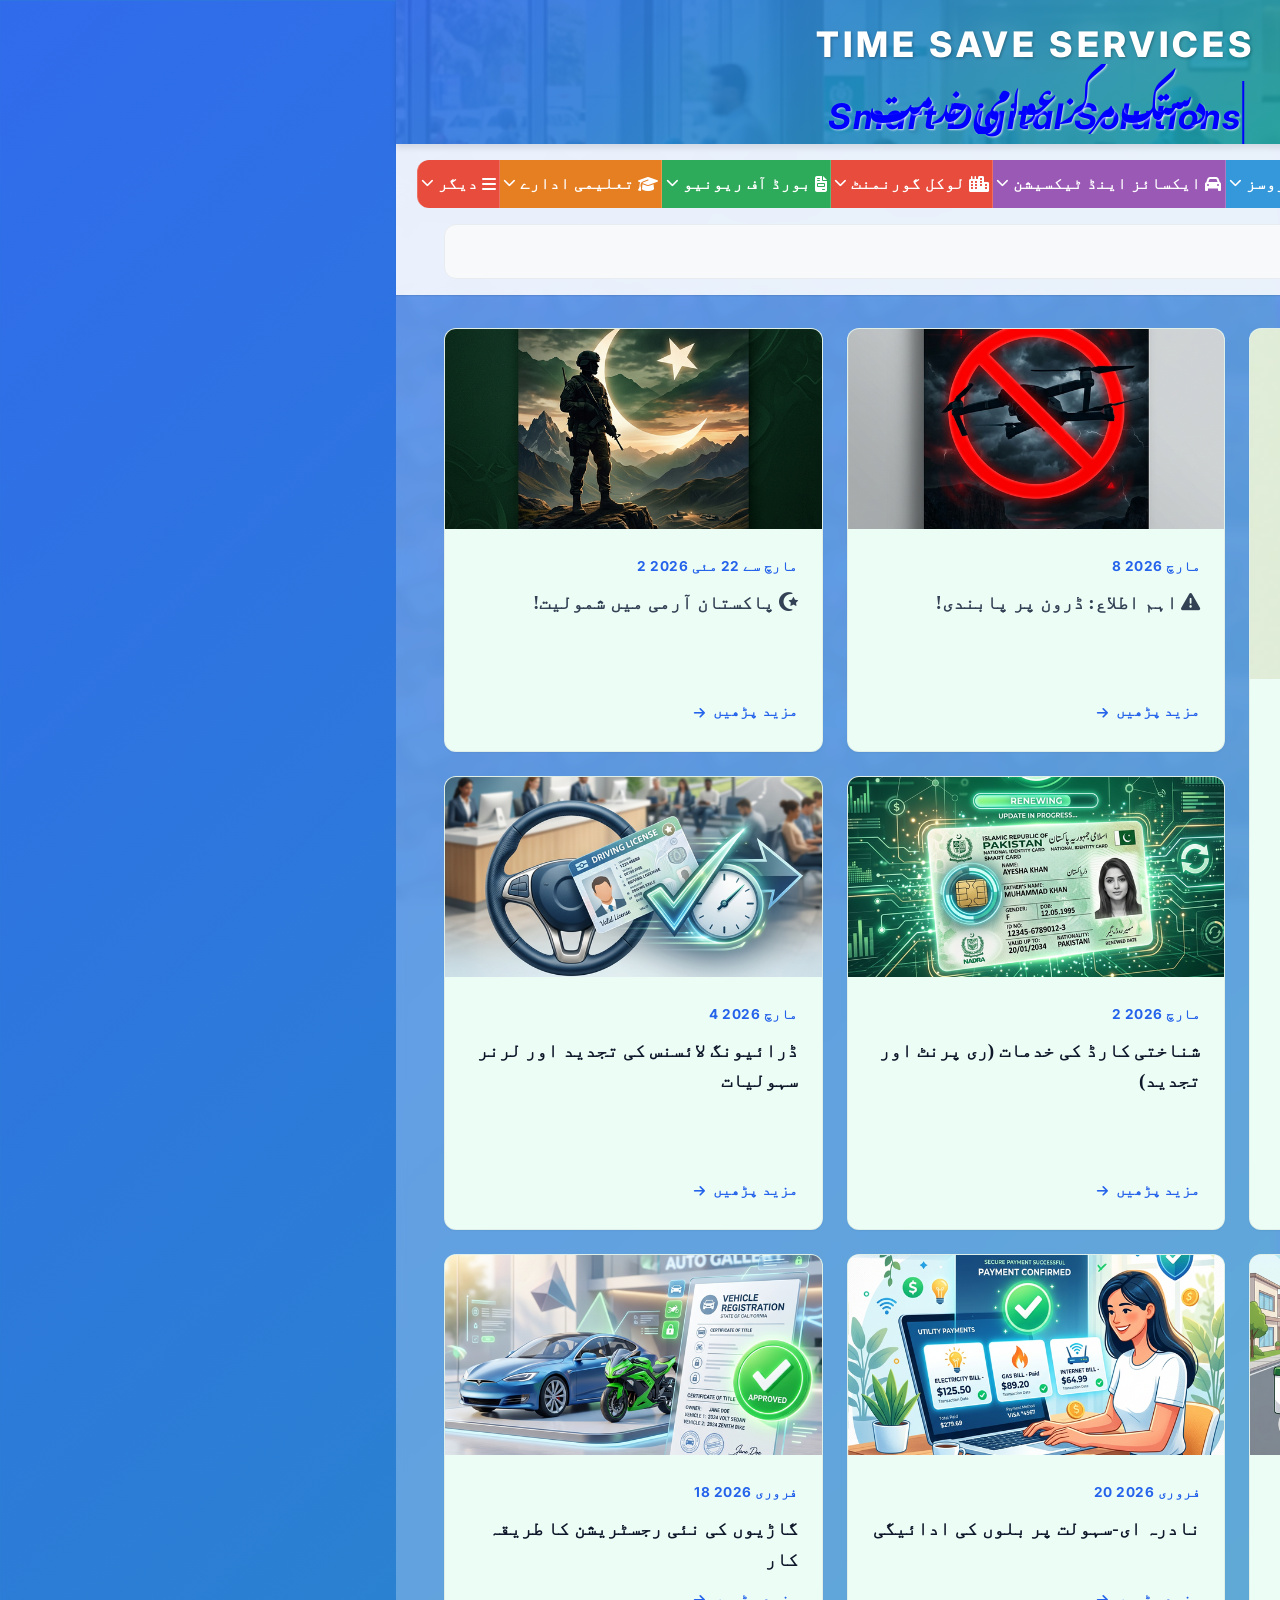
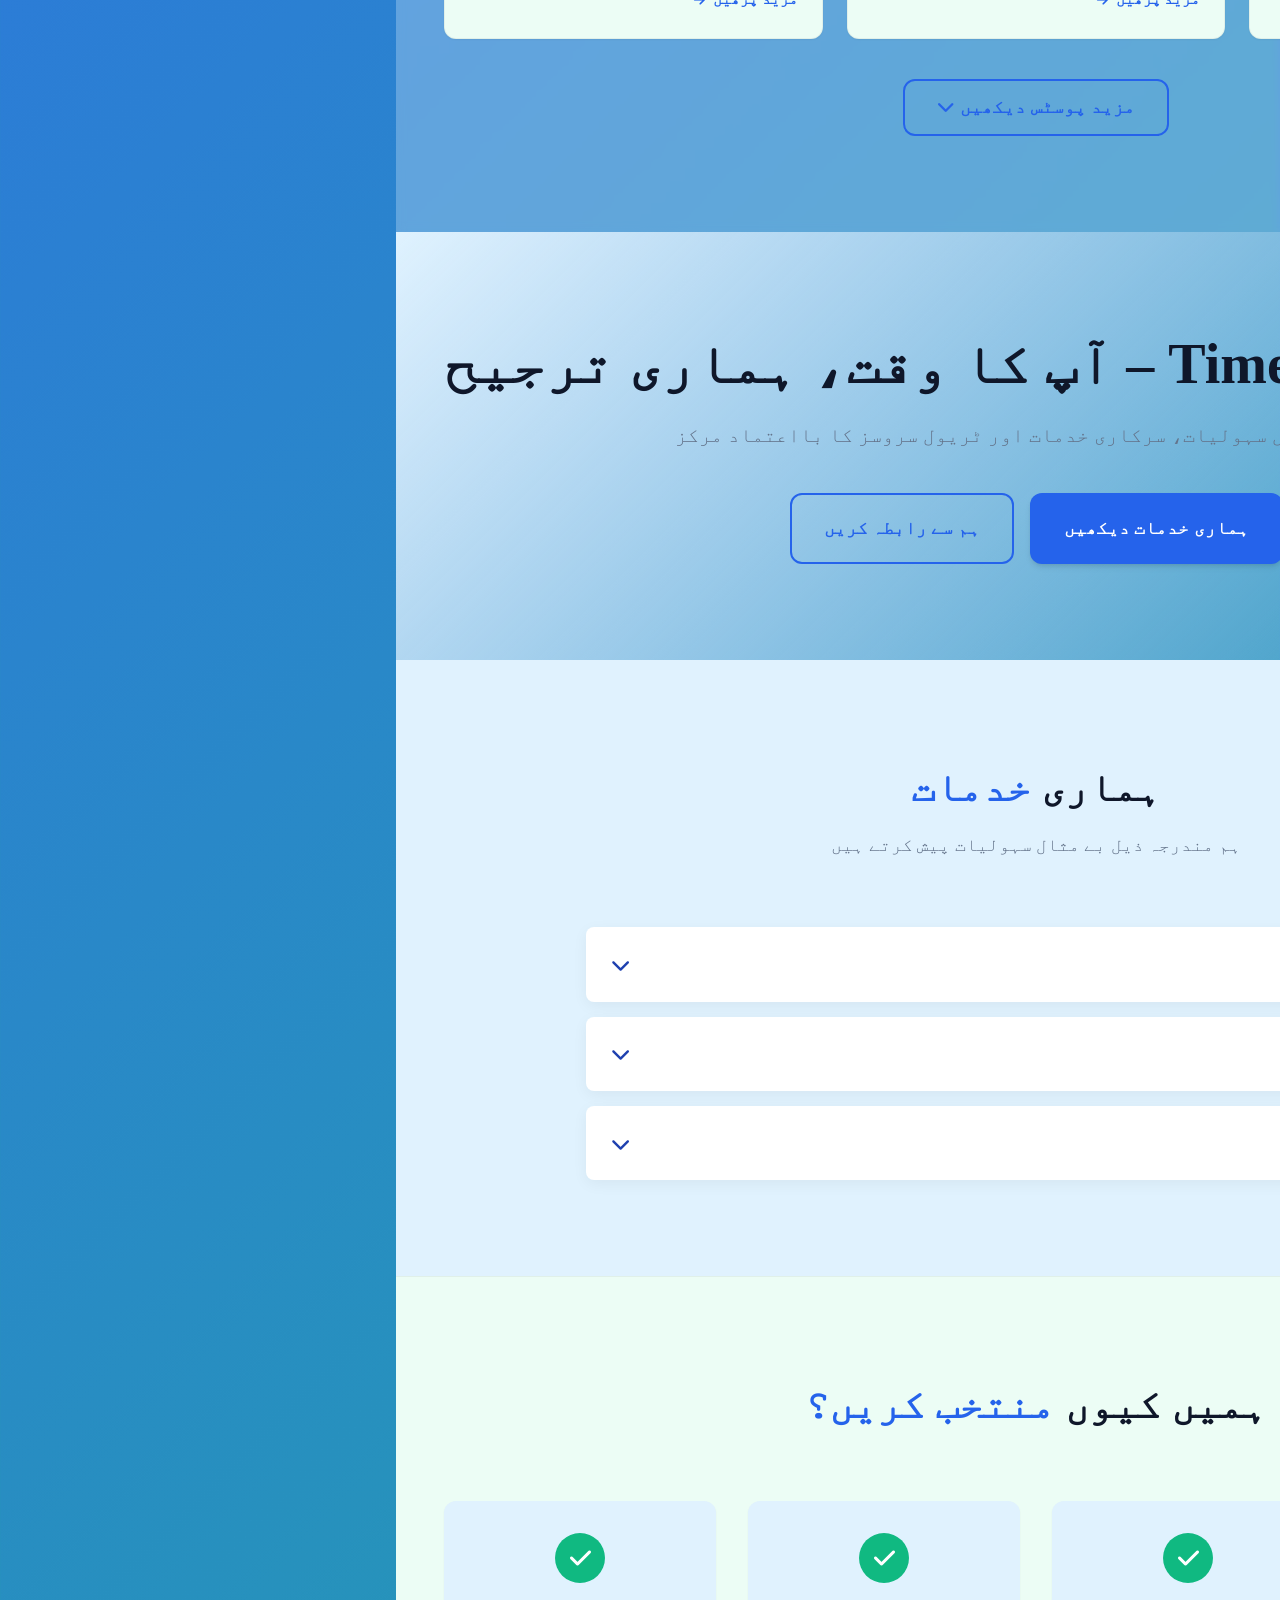
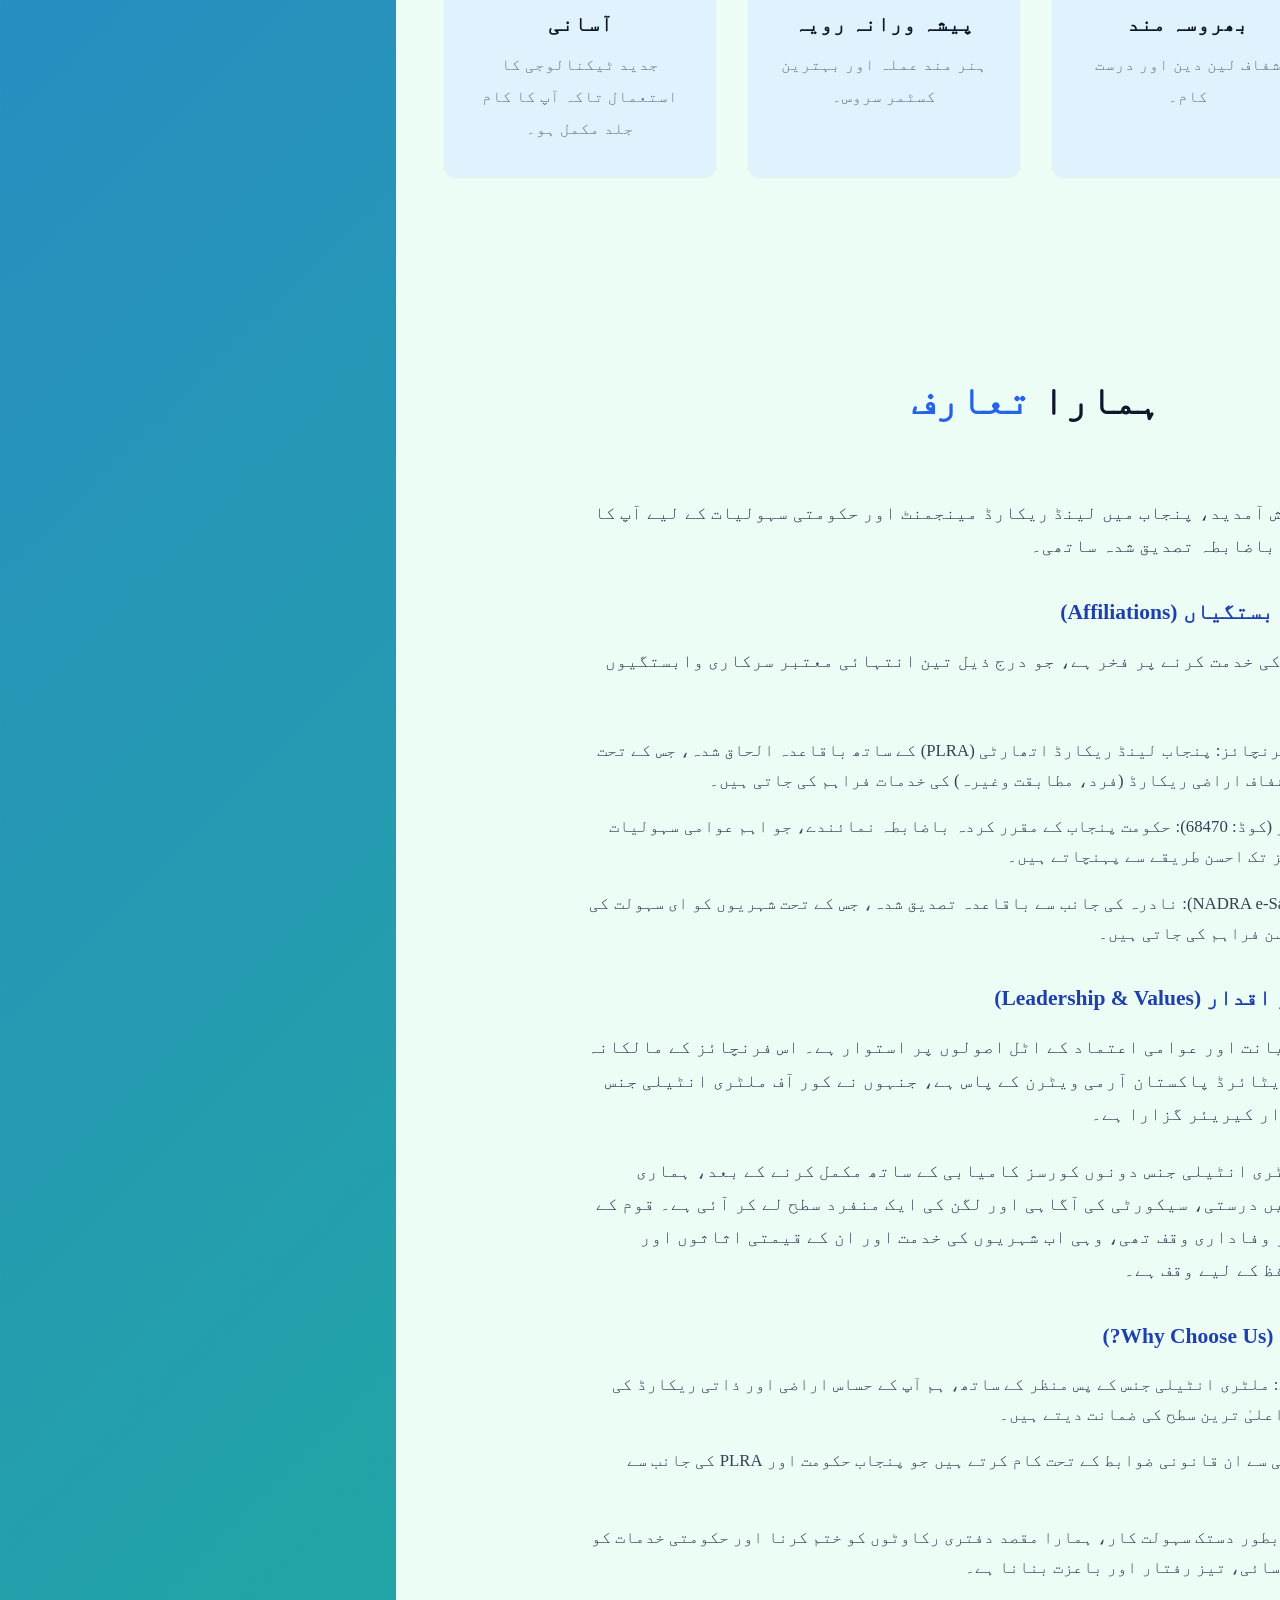
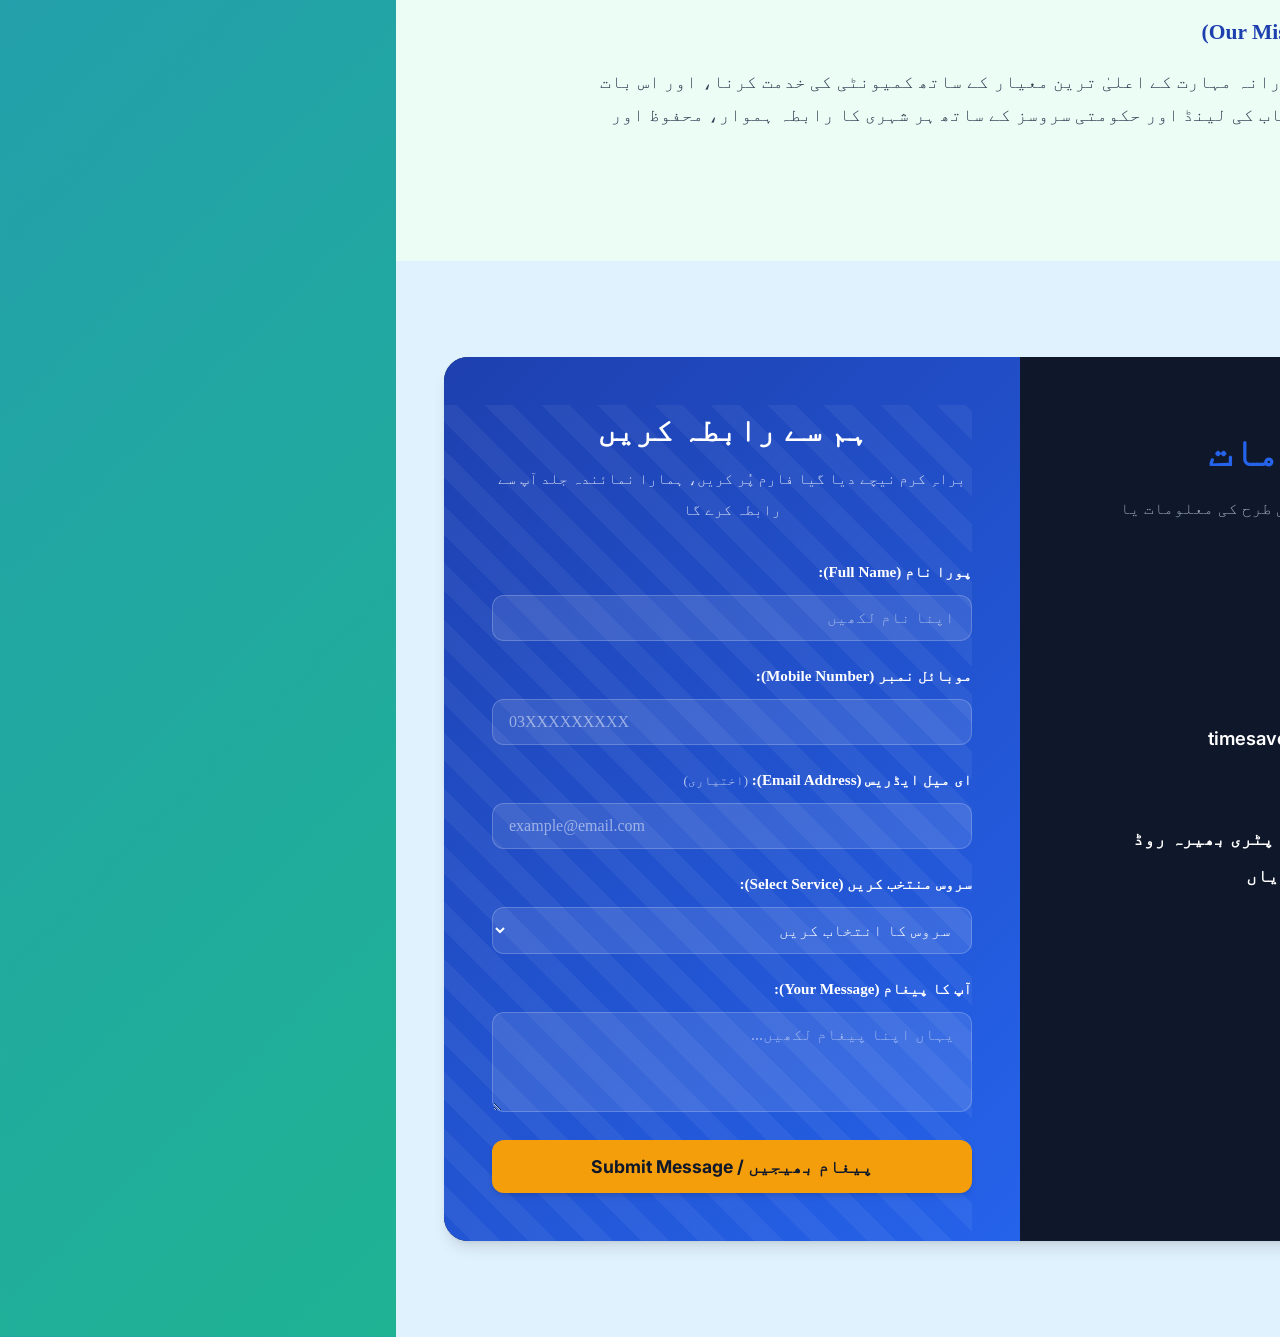
==== index.html @ c0bc9b68 "Auto update from TIME SAVE SERVICES" ====
﻿<!DOCTYPE html>
<html lang="ur" dir="rtl">

<head>
    <meta charset="UTF-8">
    <meta name="viewport" content="width=device-width, initial-scale=1.0">
    <title>TIME SAVE SERVICES | ٹائم سیو سروسز</title>
    <meta name="description"
        content="TIME SAVE SERVICES by Abu Muhammad Safi Ullah Maken - NADRA e-Sahulat, Arazi Record, Dastak, AIOU, BISE Sargodha services.">
    <!-- Google Fonts -->
    <link rel="preconnect" href="https://fonts.googleapis.com">
    <link rel="preconnect" href="https://fonts.gstatic.com" crossorigin>
    <link
        href="https://fonts.googleapis.com/css2?family=Inter:wght@400;600;800&family=Noto+Nastaliq+Urdu:wght@400;700&display=swap"
        rel="stylesheet">
    <!-- FontAwesome for Icons -->
    <link rel="stylesheet" href="assets/fontawesome/css/all.min.css">
    <link rel="icon" type="image/png" href="assets/logo_design.png">
    <link rel="stylesheet" href="style.css">
</head>

<body>

    <!-- Header Section -->
    <header class="header" style="padding: 0;">
        <a href="#" class="logo" style="width: 100%; display: block; text-decoration: none;">
            <div class="logo-text-container"
                style="position: relative; z-index: 1; padding: 25px 0; border-radius: 0; overflow: hidden; box-shadow: 0 4px 6px rgba(0,0,0,0.1); width: 100%; text-align: center;">
                <!-- Blurred Office Background -->
                <div
                    style="position: absolute; top: 0; left: 0; width: 100%; height: 100%; background: url('assets/office_bg.png') center/cover no-repeat; z-index: -2; opacity: 0.8;">
                </div>
                <!-- Green/Blue Gradient Overlay -->
                <div
                    style="position: absolute; top: 0; left: 0; width: 100%; height: 100%; background: linear-gradient(135deg, rgba(37, 99, 235, 0.85), rgba(16, 185, 129, 0.85)); z-index: -1;">
                </div>

                <span class="logo-text"
                    style="color: white; letter-spacing: 4px; text-shadow: 1px 1px 3px rgba(0,0,0,0.3);">TIME
                    SAVE SERVICES</span>
                <div class="slogans-container" style="position: relative; height: 50px; margin-top: 5px;">
                    <!-- English Slogan -->
                    <span class="logo-slogan-en"
                        style="position: absolute; top: 12px; left: 50%; transform: translateX(-50%); overflow: hidden; white-space: nowrap; border-right: 2px solid blue; color: blue; font-size: 2.2rem; font-weight: bold; font-style: italic; font-family: 'Inter', sans-serif; letter-spacing: 1.5px; text-shadow: 1px 1px 2px rgba(255,255,255,0.7); direction: ltr;">Smart
                        Digital Solutions</span>

                    <!-- Urdu Slogan -->
                    <span class="logo-slogan-ur"
                        style="position: absolute; top: -5px; right: 50%; transform: translateX(50%); overflow: hidden; white-space: nowrap; border-left: 2px solid transparent; color: blue; font-size: 2.2rem; font-weight: bold; font-family: 'Jameel Noori Nastaliq', 'Jameel Noori Nastaleeq', 'Noto Nastaliq Urdu', serif; text-shadow: 1px 1px 2px rgba(255,255,255,0.7); direction: rtl;">دستک
                        مرکز عوامی خدمت</span>
                </div>
            </div>
        </a>

        <!-- Absolute positioned lang switcher top right -->
        <div class="lang-switcher" style="position: absolute; top: 1rem; right: 2rem; z-index: 10;">
            <button id="lang-toggle-btn" class="btn btn-outline qs-blue"
                style="padding: 6px 15px; font-size: 0.95rem; font-family: 'Inter', sans-serif; cursor: pointer; border-radius: 5px; display: inline-flex; gap: 8px; align-items: center; background-color: rgba(255, 255, 255, 0.9); border: 2px solid white; color: var(--primary-dark); font-weight: 600; box-shadow: 0 2px 4px rgba(0,0,0,0.1);">
                <i class="fa-solid fa-globe"></i> English
            </button>
        </div>

        <div class="container" style="padding-top: 1rem; padding-bottom: 1rem;">
            <!-- Main Navigation Menu -->
            <nav class="main-menu" style="margin-top: 0; padding-top: 0; border-top: none;">
                <ul class="nav-links">
                    <li><a href="#home" class="nav-btn qs-blue"><i class="fa-solid fa-house"></i> ہوم</a></li>
                    <li class="dropdown">
                        <a href="#services" class="nav-btn qs-navy"><i class="fa-solid fa-building-shield"></i> پولیس <i
                                class="fa-solid fa-chevron-down dropdown-icon"></i></a>
                        <ul class="dropdown-menu">
                            <li><a href="#" onclick="openModal('character-cert-modal'); return false;">کریکٹر
                                    سرٹیفکیٹ</a></li>
                            <li><a href="#" onclick="openModal('general-verification-modal'); return false;">جنرل پولیس
                                    ویریفیکیشن</a></li>
                            <li><a href="#" onclick="openModal('crime-report-modal'); return false;">جرم کی رپورٹ</a>
                            </li>
                            <li><a href="#" onclick="openModal('duplicate-license-modal'); return false;">ڈپلیکیٹ
                                    ڈرائیونگ لائسنس</a></li>
                            <li><a href="#" onclick="openModal('learner-license-modal'); return false;">لرنر ڈرائیونگ
                                    لائسنس</a></li>
                            <li><a href="#" onclick="openModal('missing-report-modal'); return false;">گمشدگی رپورٹ</a>
                            </li>
                            <li><a href="#" onclick="openModal('renewal-intl-license-modal'); return false;">تجدید
                                    انٹرنیشنل ڈرائیونگ لائسنس</a></li>
                            <li><a href="#" onclick="openModal('renewal-learner-license-modal'); return false;">تجدید
                                    لرنر ڈرائیونگ لائسنس</a></li>
                            <li><a href="#" onclick="openModal('renewal-regular-license-modal'); return false;">تجدید
                                    ریگولر ڈرائیونگ لائسنس</a>
                            </li>
                            <li><a href="#" onclick="openModal('safe-city-challan-modal'); return false;">سیف سٹی
                                    چالان</a></li>
                            <li><a href="#" onclick="openModal('traffic-challan-modal'); return false;">ٹریفک چالان</a>
                            </li>
                        </ul>
                    </li>
                    <li class="dropdown">
                        <a href="#services" class="nav-btn qs-green"><i class="fa-solid fa-id-card"></i> نادرہ <i
                                class="fa-solid fa-chevron-down dropdown-icon"></i></a>
                        <ul class="dropdown-menu">
                            <li><a href="#" onclick="openModal('biometric-modal'); return false;">بائیومیٹرک</a></li>
                            <li><a href="#" onclick="openModal('id-services-modal'); return false;">شناختی کارڈ</a></li>
                            <li><a href="#" onclick="openModal('utility-bills-modal'); return false;">یوٹیلٹی بلز</a>
                            </li>
                        </ul>
                    </li>
                    <li class="dropdown">
                        <a href="#services" class="nav-btn qs-blue"><i class="fa-solid fa-plane"></i> ٹریول سروسز <i
                                class="fa-solid fa-chevron-down dropdown-icon"></i></a>
                        <ul class="dropdown-menu">
                            <li><a href="#services">ہوائی ٹکٹ</a></li>
                            <li><a href="#" onclick="openModal('railway-ticket-modal'); return false;">ریلوے ٹکٹ</a>
                            </li>
                        </ul>
                    </li>
                    <li class="dropdown">
                        <a href="#services" class="nav-btn qs-purple"><i class="fa-solid fa-car"></i> ایکسائز اینڈ
                            ٹیکسیشن <i class="fa-solid fa-chevron-down dropdown-icon"></i></a>
                        <ul class="dropdown-menu">
                            <li><a href="#" onclick="openModal('vehicle-reg-modal'); return false;">وہیکل نیو
                                    رجسٹریشن</a></li>
                            <li><a href="#" onclick="openModal('vehicle-transfer-modal'); return false;">وہیکل
                                    ٹرانسفر</a></li>
                        </ul>
                    </li>
                    <li class="dropdown">
                        <a href="#services" class="nav-btn qs-red"><i class="fa-solid fa-city"></i> لوکل گورنمنٹ <i
                                class="fa-solid fa-chevron-down dropdown-icon"></i></a>
                        <ul class="dropdown-menu">
                            <li><a href="#" onclick="openModal('birth-cert-modal'); return false;">برتھ سرٹیفکیٹ</a>
                            </li>
                            <li><a href="#" onclick="openModal('death-cert-modal'); return false;">ڈیتھ سرٹیفکیٹ</a>
                            </li>
                            <li><a href="#" onclick="openModal('marriage-cert-modal'); return false;">نکاح نامہ / میرج
                                    سرٹیفکیٹ</a></li>
                            <li><a href="#" onclick="openModal('divorce-cert-modal'); return false;">طلاق نامہ / ڈائیورس
                                    سرٹیفکیٹ</a></li>
                        </ul>
                    </li>
                    <li class="dropdown">
                        <a href="#services" class="nav-btn qs-green"><i class="fa-solid fa-file-invoice"></i> بورڈ آف
                            ریونیو <i class="fa-solid fa-chevron-down dropdown-icon"></i></a>
                        <ul class="dropdown-menu">
                            <li><a href="#" onclick="openModal('e-stamp-modal'); return false;">ای اسٹامپنگ</a></li>
                            <li><a href="#" onclick="openModal('mutation-copy-modal'); return false;">انتقال کی کاپی</a>
                            </li>
                            <li><a href="#" onclick="openModal('registry-copy-modal'); return false;">رجسٹری کی کاپی</a>
                            </li>
                            <li class="dropdown-submenu">
                                <a href="#services">فرد <i class="fa-solid fa-chevron-left dropdown-icon-left"></i></a>
                                <ul class="dropdown-menu nested-menu">
                                    <li><a href="#" onclick="openModal('fard-personal-modal'); return false;">فرد برائے
                                            ذاتی
                                            ریکارڈ</a></li>
                                    <li><a href="#" onclick="openModal('fard-sale-modal'); return false;">فرد برائے
                                            بیع</a></li>
                                    <li><a href="#" onclick="openModal('fard-loan-modal'); return false;">فرد برائے حصول
                                            قرضہ</a></li>
                                    <li><a href="#" onclick="openModal('fard-utility-modal'); return false;">فرد برائے
                                            بجلی، گیس
                                            کنکشن و دیگر</a></li>
                                </ul>
                            </li>
                            <li class="dropdown-submenu">
                                <a href="#services">ڈومیسائل <i
                                        class="fa-solid fa-chevron-left dropdown-icon-left"></i></a>
                                <ul class="dropdown-menu nested-menu">
                                    <li><a href="#" onclick="openModal('domicile-modal'); return false;">نیا
                                            ڈومیسائل</a></li>
                                    <li><a href="#"
                                            onclick="openModal('duplicate-domicile-modal'); return false;">ڈپلیکیٹ
                                            ڈومیسائل</a></li>
                                    <li><a href="#" onclick="openModal('domicile-change-modal'); return false;">ڈومیسائل
                                            میں تبدیلی</a></li>
                                    <li><a href="#" onclick="openModal('domicile-noc-modal'); return false;">ڈومیسائل
                                            این او سی</a></li>
                                </ul>
                            </li>
                        </ul>
                    </li>
                    <li class="dropdown">
                        <a href="#services" class="nav-btn qs-orange"><i class="fa-solid fa-graduation-cap"></i> تعلیمی
                            ادارے <i class="fa-solid fa-chevron-down dropdown-icon"></i></a>
                        <ul class="dropdown-menu">
                            <li><a href="#" onclick="openModal('aiou-admission-modal'); return false;">علامہ اقبال اوپن
                                    یونیورسٹی</a></li>
                            <li><a href="#" onclick="openModal('uos-modal'); return false;">سرگودھا یونیورسٹی</a></li>
                            <li><a href="#" onclick="openModal('bise-sargodha-modal'); return false;">بورڈ آف انٹرمیڈیٹ
                                    اینڈ سیکنڈری ایجوکیشن سرگودھا</a></li>
                        </ul>
                    </li>
                    <li class="dropdown">
                        <a href="#services" class="nav-btn qs-red"><i class="fa-solid fa-bars"></i> دیگر <i
                                class="fa-solid fa-chevron-down dropdown-icon"></i></a>
                        <ul class="dropdown-menu">
                            <li><a href="#" onclick="openModal('soft-skills-modal'); return false;">سافٹ سکل</a></li>
                            <li><a href="#" onclick="openModal('pmex-modal'); return false;">پاکستان مرکنٹائل
                                    ایکسچینج</a></li>
                            <li><a href="#" onclick="openModal('psx-modal'); return false;">پاکستان اسٹاک
                                    ایکسچینج</a></li>
                            <li><a href="#" onclick="openModal('property-modal'); return false;">پراپرٹی خرید و
                                    فروخت</a></li>
                            <li><a href="#" onclick="openModal('income-tax-registration-modal'); return false;">انکم
                                    ٹیکس رجسٹریشن</a></li>
                            <li><a href="#" onclick="openModal('income-tax-return-modal'); return false;">انکم ٹیکس
                                    ریٹرن فائل</a></li>
                        </ul>
                    </li>
                </ul>
            </nav>

            <!-- Latest News Ticker -->
            <div class="news-ticker-container">
                <div class="ticker-title">تازہ ترین</div>
                <div class="ticker-wrap">
                    <div class="ticker-move">
                        <div class="ticker-item" style="color: var(--qs-red); font-weight: bold;"><i
                                class="fa-solid fa-triangle-exclamation"></i> 🚨 اہم اطلاع: ملک بھر میں تفریحی اور کمرشل
                            ڈرون اڑانے پر مکمل پابندی! کسی بھی مشکوک ڈرون کی اطلاع 15 پر دیں۔ 🚨</div>
                        <div class="ticker-item" style="color: var(--qs-red); font-weight: bold;"><i
                                class="fa-solid fa-star-and-crescent"></i> پاکستان آرمی میں شمولیت کا سنہری موقع! 2 مارچ
                            سے 22 مئی تک بھرتیاں جاری ہیں، آن لائن رجسٹریشن کے لیے ابھی رابطہ کریں۔</div>
                        <div class="ticker-item">پنجاب لینڈ ریکارڈ اتھارٹی کی تمام سہولیات اب دستیاب ہیں۔</div>
                        <div class="ticker-item">علامہ اقبال اوپن یونیورسٹی کے پیپر شروع ہو چکے ہیں۔</div>
                        <div class="ticker-item">مریم کی دستک سروسز کے ذریعے گھر بیٹھے سرٹیفکیٹس حاصل کریں۔</div>
                        <div class="ticker-item">نادرہ ای-سہولت کے ذریعے یوٹیلٹی بلز کی ادائیگی پر کوئی اضافی فیس نہیں۔
                        </div>
                        <div class="ticker-item">ایکسائز اینڈ ٹیکسیشن کے نئے گاڑیوں کی رجسٹریشن اور ٹرانسفر کی سہولت
                            موجود ہے۔</div>
                        <div class="ticker-item">ڈومیسائل اور برتھ سرٹیفکیٹ بنوانے کے لیے آج ہی رابطہ کریں۔</div>
                        <div class="ticker-item">اندرون اور بیرون ملک سفر کے لیے ٹکٹنگ کی سہولت 'فواز ٹریول' کے اشتراک
                            سے۔</div>
                        <div class="ticker-item">اعلیٰ معیار کی گرافک ڈیزائننگ سروسز آپ کے کاروبار کے لیے۔</div>
                        <div class="ticker-item">سرگودھا یونیورسٹی اور سرگودھا بورڈ کے امتحانات اور رزلٹس کی معلومات۔
                        </div>
                        <div class="ticker-item">ڈرائیونگ لائسنس کے حصول اور تجدید کے لیے لائن اور قطار کی پریشانی ختم۔
                        </div>
                        <div class="ticker-item">ای-اسٹامپ (E-Stamp) سروسز اب ٹائم سیو سروسز پر دستیاب ہیں!</div>
                    </div>
                </div>
            </div>
        </div>
    </header>


    <!-- News Section -->
    <section class="news-section" id="news">
        <div class="container">
            <div class="news-grid">
                <!-- Large Featured Post (1) -->
                <div class="news-item news-large">
                    <div class="news-image"
                        style="background-image: url('assets/news_plra.png'); background-size: cover; background-position: center;">
                    </div>
                    <div class="news-content">
                        <span class="news-date">8 مارچ 2026</span>
                        <h3>پنجاب لینڈ ریکارڈ اتھارٹی (PLRA) کی نئی آن لائن سہولیات کا آغاز — زمین کے معاملات اب آپ کی
                            انگلیوں پر!</h3>
                        <div style="display: none;" class="full-content">
                            <p>پنجاب لینڈ ریکارڈ اتھارٹی (PLRA) نے زمین کے ریکارڈ اور آن لائن فرد کے حصول کو مکمل طور پر
                                ڈیجیٹل بنا دیا ہے۔ اب پٹوار کلچر کا خاتمہ ہو چکا ہے اور آپ کسی بھی دفتر کے چکر لگائے
                                بغیر زمین کے معاملات حل کر سکتے ہیں۔</p>

                            <h4 style="color: var(--primary-dark); margin-top: 1.5rem; margin-bottom: 1rem;">ہماری اہم
                                سہولیات:</h4>
                            <ul
                                style="padding-right: 1.5rem; margin-bottom: 1.5rem; color: var(--text-main); list-style-type: disc;">
                                <li style="margin-bottom: 0.5rem;"><strong>آن لائن فرد کا اجراء:</strong> گھر بیٹھے فرد
                                    نکالیں اور فیس آن لائن ادا کریں۔</li>
                                <li style="margin-bottom: 0.5rem;"><strong>ای-رجسٹریشن سسٹم:</strong> بائیو میٹرک تصدیق
                                    سے مشروط محفوظ نظام تاکہ فراڈ کا مکمل خاتمہ ہو۔</li>
                                <li style="margin-bottom: 0.5rem;"><strong>یونیورسل ایکسس:</strong> پنجاب کے کسی بھی ضلع
                                    کا ریکارڈ اب آپ کے قریبی سینٹر پر دستیاب ہے۔</li>
                                <li style="margin-bottom: 0.5rem;"><strong><a
                                            href="https://www.facebook.com/TimeSaveServices" target="_blank"
                                            style="color: blue; text-decoration: none;">TIME SAVE SERVICES</a> کی
                                        معاونت:</strong> ہمارے منظور شدہ کاؤنٹر سے بغیر کسی قطار اور انتظار کے فوری
                                    خدمات حاصل کریں۔</li>
                            </ul>
                        </div>
                        <p class="summary-text">پنجاب لینڈ ریکارڈ اتھارٹی (PLRA) نے صوبے میں روایتی اور فرسودہ پٹوار
                            کلچر کا خاتمہ کرتے ہوئے زمین کے ریکارڈ اور خرید و فروخت کے نظام کو مکمل طور پر ڈیجیٹل اور
                            جدید بنا دیا ہے...</p>
                        <a href="#" class="read-more">مزید پڑھیں <i class="fa-solid fa-arrow-left"></i></a>
                    </div>
                </div>

                <!-- Drone Ban Announcement -->
                <div class="news-item news-small">
                    <div class="news-image"
                        style="background-image: url('assets/drone_ban.png'); background-size: cover; background-position: center;">
                    </div>
                    <div class="news-content">
                        <span class="news-date">8 مارچ 2026</span>
                        <h4 style="color: var(--qs-red);"><i class="fa-solid fa-triangle-exclamation"></i> اہم اطلاع:
                            ڈرون پر پابندی!</h4>
                        <div style="display: none;" class="full-content">
                            <p style="margin-bottom: 1rem; color: var(--qs-red); font-weight: bold;">🚨 اہم اطلاع: ملک
                                بھر میں ڈرون اڑانے پر مکمل پابندی! 🚨</p>
                            <p style="margin-bottom: 1rem;">پاکستان اور افغانستان کے درمیان حالیہ سکیورٹی صورتحال اور
                                سرحدی کشیدگی کے پیشِ نظر، ملک بھر میں ہر قسم کے تفریحی اور کمرشل ڈرون (Drones) اڑانے پر
                                فوری طور پر پابندی عائد کر دی گئی ہے۔ 🚫🚁</p>

                            <h5 style="color: var(--primary-dark); margin-bottom: 0.5rem; font-size: 1.1rem;">اس اقدام
                                کی وجہ کیا ہے؟</h5>
                            <p style="margin-bottom: 1rem; color: var(--text-main);">یہ فیصلہ قومی سلامتی کو یقینی
                                بنانے، حساس تنصیبات کے تحفظ اور کسی بھی ممکنہ سکیورٹی خطرے یا ناخوشگوار واقعے سے نمٹنے
                                کے لیے کیا گیا ہے۔</p>

                            <h5 style="color: var(--primary-dark); margin-bottom: 0.5rem; font-size: 1.1rem;">بحیثیت
                                شہری ہمارا کیا فرض ہے؟</h5>
                            <p style="margin-bottom: 0.5rem; color: var(--text-main);">ایک ذمہ دار پاکستانی ہونے کے
                                ناطے، یہ ہم سب کا قومی فریضہ ہے کہ اس نازک صورتحال میں قانون کا احترام کریں:</p>
                            <ul
                                style="padding-right: 1.5rem; margin-bottom: 1.5rem; color: var(--text-main); list-style-type: disc;">
                                <li style="margin-bottom: 0.5rem;"><strong>کوئی ڈرون کوریج نہیں:</strong> شادی بیاہ، وی
                                    لاگنگ، یا کسی بھی قسم کی فوٹوگرافی کے لیے ڈرون کا استعمال فی الحال ہرگز نہ کریں۔
                                </li>
                                <li style="margin-bottom: 0.5rem;"><strong>سکیورٹی اداروں کا ساتھ دیں:</strong> اپنی
                                    افواج اور سکیورٹی اداروں کے ساتھ مکمل تعاون کریں۔</li>
                                <li style="margin-bottom: 0.5rem;"><strong>محتاط رہیں:</strong> اپنے اردگرد نظر رکھیں
                                    اور کسی بھی مشکوک ڈرون یا سرگرمی کی اطلاع فوراً پولیس یا متعلقہ اداروں کو 15 پر دیں۔
                                </li>
                            </ul>

                            <div
                                style="background-color: var(--bg-main); padding: 1rem; border-radius: var(--border-radius); border-right: 4px solid var(--qs-red); margin-top: 1rem; font-size: 0.95rem; box-shadow: 0 1px 3px rgba(0,0,0,0.05); color: var(--primary-dark); font-weight: bold;">
                                آئیے مل کر اپنے ملک کے تحفظ میں اپنا کردار ادا کریں، کیونکہ قومی سلامتی ہماری اولین
                                ترجیح ہے! 🇵🇰🤝
                            </div>
                        </div>
                        <a href="#" class="read-more">مزید پڑھیں <i class="fa-solid fa-arrow-left"></i></a>
                    </div>
                </div>

                <!-- Pakistan Army Recruitment -->
                <div class="news-item news-small">
                    <div class="news-image"
                        style="background-image: url('assets/pak_army_recruitment.png'); background-size: cover; background-position: center;">
                    </div>
                    <div class="news-content">
                        <span class="news-date">2 مارچ سے 22 مئی 2026</span>
                        <h4 style="color: var(--qs-red);"><i class="fa-solid fa-star-and-crescent"></i> پاکستان آرمی میں
                            شمولیت!</h4>
                        <div style="display: none;" class="full-content">
                            <p style="margin-bottom: 1rem;">پاکستان آرمی میں شمولیت کا سنہری موقع! 2 مارچ سے 22 مئی تک
                                بھرتیاں جاری ہیں، آن لائن رجسٹریشن کے لیے ابھی رابطہ کریں۔</p>

                            <h5 style="color: var(--primary-dark); margin-bottom: 0.5rem; font-size: 1.1rem;">تفصیلات:
                            </h5>
                            <ul
                                style="padding-right: 1.5rem; margin-bottom: 1.5rem; color: var(--text-main); list-style-type: disc;">
                                <li style="margin-bottom: 0.5rem;"><strong>تاریخ:</strong> 2 مارچ سے 22 مئی 2026 تک
                                    بھرتیاں جاری ہیں۔</li>
                                <li style="margin-bottom: 0.5rem;"><strong>رجسٹریشن:</strong> آن لائن رجسٹریشن کی مکمل
                                    سہولت ہمارے سینٹر پر دستیاب ہے۔</li>
                                <li style="margin-bottom: 0.5rem;"><strong>رہنمائی:</strong> اپلائی کرنے کے لیے ہماری
                                    ٹیم مکمل معاونت فراہم کرے گی۔</li>
                            </ul>

                            <div
                                style="background-color: var(--bg-main); padding: 1rem; border-radius: var(--border-radius); border-right: 4px solid var(--qs-red); margin-top: 1rem; font-size: 0.95rem; box-shadow: 0 1px 3px rgba(0,0,0,0.05);">
                                <strong>طریقہ کار:</strong> اپنے ضروری کاغذات اور کوائف کے ساتھ جلد از جلد ہمارے دفتر
                                تشریف لائیں یا واٹس ایپ کے ذریعے رابطہ کریں۔
                            </div>
                        </div>
                        <a href="#" class="read-more">مزید پڑھیں <i class="fa-solid fa-arrow-left"></i></a>
                    </div>
                </div>

                <!-- Small Side Post 1: ID Card Services -->
                <div class="news-item news-small">
                    <div class="news-image img-news-id"></div>
                    <div class="news-content">
                        <span class="news-date">2 مارچ 2026</span>
                        <h4>شناختی کارڈ کی خدمات (ری پرنٹ اور تجدید)</h4>
                        <div style="display: none;" class="full-content">
                            <p style="margin-bottom: 1rem;">اب ٹائم سیو سروسز پر نادرہ شناختی کارڈ کی تجدید اور گم شدہ
                                کارڈ کے ری پرنٹ کی سہولت بھی دستیاب ہے۔ دفتر کے چکروں سے بچیں اور اپنا کام باآسانی مکمل
                                کروائیں۔</p>

                            <h5 style="color: var(--primary-dark); margin-bottom: 0.5rem; font-size: 1.1rem;">ضروری
                                کاغذات اور معلومات:</h5>
                            <ul
                                style="padding-right: 1.5rem; margin-bottom: 1.5rem; color: var(--text-main); list-style-type: disc;">
                                <li style="margin-bottom: 0.5rem;"><strong>ری پرنٹ:</strong> پرانا شناختی کارڈ یا اس کی
                                    کاپی درکار ہے۔</li>
                                <li style="margin-bottom: 0.5rem;"><strong>تجدید:</strong> زائد المیعاد (Expired) شناختی
                                    کارڈ درکار ہے۔</li>
                                <li style="margin-bottom: 0.5rem;"><strong>فیس:</strong> سرکاری فیس + سروس چارجز لاگو
                                    ہوں گے۔</li>
                            </ul>

                            <div
                                style="background-color: var(--bg-main); padding: 1rem; border-radius: var(--border-radius); border-right: 4px solid var(--qs-green); margin-top: 1rem; font-size: 0.95rem; box-shadow: 0 1px 3px rgba(0,0,0,0.05);">
                                <strong>نوٹ:</strong> مزید معلومات اور فیس کی تفصیلات کے لیے ہمارے واٹس ایپ نمبر پر
                                رابطہ کریں یا دفتر تشریف لائیں۔
                            </div>
                        </div>
                        <a href="#" class="read-more">مزید پڑھیں <i class="fa-solid fa-arrow-left"></i></a>
                    </div>
                </div>

                <!-- Small Side Post 1.5: Driving License Local -->
                <div class="news-item news-small">
                    <div class="news-image img-news-dl"></div>
                    <div class="news-content">
                        <span class="news-date">4 مارچ 2026</span>
                        <h4>ڈرائیونگ لائسنس کی تجدید اور لرنر سہولیات</h4>
                        <div style="display: none;" class="full-content">
                            <p style="margin-bottom: 1rem;">اب ٹائم سیو سروسز پر ڈرائیونگ لائسنس کی تجدید، لرنر لائسنس
                                اور بین الاقوامی ڈرائیونگ لائسنس بنوانے کی مکمل سہولت بھی دستیاب ہے۔ دفتر کے لمبی لائنوں
                                اور چکروں سے بچیں اور اپنا کام باآسانی اور فوری مکمل کروائیں۔</p>

                            <h5 style="color: var(--primary-dark); margin-bottom: 0.5rem; font-size: 1.1rem;">ضروری
                                کاغذات اور معلومات:</h5>
                            <ul
                                style="padding-right: 1.5rem; margin-bottom: 1.5rem; color: var(--text-main); list-style-type: disc;">
                                <li style="margin-bottom: 0.5rem;"><strong>تجدید:</strong> زائد المیعاد (Expired) لائسنس
                                    اور اصلی شناختی کارڈ درکار ہے۔</li>
                                <li style="margin-bottom: 0.5rem;"><strong>لرنر:</strong> اصلی شناختی کارڈ اور میڈیکل
                                    سرٹیفکیٹ (عمر 50 سال سے زائد ہونے کی صورت میں)۔</li>
                                <li style="margin-bottom: 0.5rem;"><strong>لرنر فیس:</strong> 500 روپے فی کیٹیگری + سروس
                                    چارجز۔</li>
                                <li style="margin-bottom: 0.5rem;"><strong>ای ٹکٹ پلیٹ فارم:</strong> ہم بذریعہ جدید ای
                                    ٹکٹ سسٹم فیس کی ادائیگی بھی یقینی بناتے ہیں۔</li>
                            </ul>

                            <div
                                style="background-color: var(--bg-main); padding: 1rem; border-radius: var(--border-radius); border-right: 4px solid var(--qs-green); margin-top: 1rem; font-size: 0.95rem; box-shadow: 0 1px 3px rgba(0,0,0,0.05);">
                                <strong>نوٹ:</strong> آپ کو صرف ضروری دستاویزات لے کر ہمارے دفتر آنا ہوگا۔ تصویر اور
                                بائیو میٹرک کا تمام عمل دفتر میں ہی مکمل کیا جائے گا تاکہ آپ کا وقت بچ سکے۔ مزید معلومات
                                کے لیے تشریف لائیں یا کال کریں۔
                            </div>
                        </div>
                        <a href="#" class="read-more">مزید پڑھیں <i class="fa-solid fa-arrow-left"></i></a>
                    </div>
                </div>

                <!-- Small Side Post 2 (Former Post 1) -->
                <div class="news-item news-small">
                    <div class="news-image img-news-maryam"></div>
                    <div class="news-content">
                        <span class="news-date">22 فروری 2026</span>
                        <h4>مریم کی دستک سے سرٹیفکیٹس کی ہوم ڈلیوری</h4>
                        <div style="display: none;" class="full-content">
                            <p style="margin-bottom: 1rem;">حکومتِ پنجاب کا ایک انقلابی قدم 'مریم کی دستک' اب ٹائم سیو
                                سروسز پر دستیاب ہے۔ اب آپ کو سرکاری دفاتر کے چکر کاٹنے کی ضرورت نہیں، گھر بیٹھے مختلف
                                سرٹیفکیٹس اور دستاویزات حاصل کریں۔</p>

                            <h5 style="color: var(--primary-dark); margin-bottom: 0.5rem; font-size: 1.1rem;">ہماری
                                فراہم کردہ ہوم ڈلیوری خدمات:</h5>
                            <ul
                                style="padding-right: 1.5rem; margin-bottom: 1.5rem; color: var(--text-main); list-style-type: disc;">
                                <li style="margin-bottom: 0.5rem;"><strong>برتھ سرٹیفکیٹ:</strong> نئے پیدا ہونے والے
                                    بچوں کا اندراج اور سرٹیفکیٹ کا حصول۔</li>
                                <li style="margin-bottom: 0.5rem;"><strong>ڈیتھ سرٹیفکیٹ:</strong> وفات پانے والے افراد
                                    کے ڈیتھ سرٹیفکیٹ کا اجراء۔</li>
                                <li style="margin-bottom: 0.5rem;"><strong>میرج اور ڈائیورس سرٹیفکیٹ:</strong> نکاح نامہ
                                    اور طلاق نامہ کی کمپیوٹرائزڈ کاپی۔</li>
                                <li style="margin-bottom: 0.5rem;"><strong>ڈومیسائل سرٹیفکیٹ:</strong> نئے ڈومیسائل
                                    بنوانے کی مکمل سہولت۔</li>
                            </ul>

                            <div
                                style="background-color: var(--bg-main); padding: 1rem; border-radius: var(--border-radius); border-right: 4px solid var(--qs-green); margin-top: 1rem; font-size: 0.95rem; box-shadow: 0 1px 3px rgba(0,0,0,0.05);">
                                <strong>طریقہ کار:</strong> آپ صرف ہمیں مطلوبہ دستاویزات فراہم کریں، ہمارا نمائندہ تمام
                                کارروائی مکمل کر کے سرٹیفکیٹ آپ کے گھر تک پہنچائے گا۔ سروس سے فائدہ اٹھانے کے لیے واٹس
                                ایپ پر رابطہ کریں۔
                            </div>
                        </div>
                        <a href="#" class="read-more">مزید پڑھیں <i class="fa-solid fa-arrow-left"></i></a>
                    </div>
                </div>

                <!-- Bottom Post 1 (4) -->
                <div class="news-item news-small">
                    <div class="news-image img-news-bills"></div>
                    <div class="news-content">
                        <span class="news-date">20 فروری 2026</span>
                        <h4>نادرہ ای-سہولت پر بلوں کی ادائیگی</h4>
                        <div style="display: none;" class="full-content">
                            <p style="margin-bottom: 1rem;">نادرہ ای-سہولت کے ذریعے تمام یوٹیلٹی بلز کی ادائیگی کی سہولت
                                بلاتفریق اور بغیر کسی اضافی چارجز کے دستیاب ہے۔ لائنوں میں لگنے کی زحمت سے بچیں اور فوری
                                ادائیگی کریں۔</p>

                            <h5 style="color: var(--primary-dark); margin-bottom: 0.5rem; font-size: 1.1rem;">ہماری
                                فراہم کردہ سہولیات:</h5>
                            <ul
                                style="padding-right: 1.5rem; margin-bottom: 1.5rem; color: var(--text-main); list-style-type: disc;">
                                <li style="margin-bottom: 0.5rem;"><strong>بجلی کے بل:</strong> فیسکو (FESCO)، گیپکو
                                    (GEPCO)، لیسکو (LESCO) اور دیگر تمام بجلی کے بلوں کی ادائیگی۔</li>
                                <li style="margin-bottom: 0.5rem;"><strong>گیس کے بل:</strong> سوئی ناردرن (SNGPL) اور
                                    سوئی سدرن (SSGC) کے بلوں کی ادائیگی۔</li>
                                <li style="margin-bottom: 0.5rem;"><strong>پانی اور دیگر:</strong> واسا (WASA) اور دیگر
                                    متعلقہ اداروں کے بل۔</li>
                                <li style="margin-bottom: 0.5rem;"><strong>ٹیلی فون اور انٹرنیٹ:</strong> پی ٹی سی ایل
                                    (PTCL) لینڈ لائن، براڈ بینڈ اور فیملی پیکجز کی ادائیگی۔</li>
                            </ul>

                            <div
                                style="background-color: var(--bg-main); padding: 1rem; border-radius: var(--border-radius); border-right: 4px solid var(--qs-green); margin-top: 1rem; font-size: 0.95rem; box-shadow: 0 1px 3px rgba(0,0,0,0.05);">
                                <strong>طریقہ کار:</strong> آپ اپنا بل ہمارے دفتر لا سکتے ہیں یا واٹس ایپ پر بل کی تصویر
                                بھیج کر آن لائن پیمنٹ کے ذریعے گھر بیٹھے اپنا بل ادا کر سکتے ہیں۔
                            </div>
                        </div>
                        <a href="#" class="read-more">مزید پڑھیں <i class="fa-solid fa-arrow-left"></i></a>
                    </div>
                </div>

                <!-- Bottom Post 2 (5) -->
                <div class="news-item news-small">
                    <div class="news-image img-news-reg"></div>
                    <div class="news-content">
                        <span class="news-date">18 فروری 2026</span>
                        <h4>گاڑیوں کی نئی رجسٹریشن کا طریقہ کار</h4>
                        <div style="display: none;" class="full-content">
                            <p style="margin-bottom: 1rem;">اب ایکسائز اینڈ ٹیکسیشن دفتر کے چکر لگانے کی ضرورت نہیں۔
                                ٹائم سیو سروسز کے ذریعے اپنی نئی موٹر سائیکل یا گاڑی کی رجسٹریشن کا عمل باآسانی مکمل
                                کریں۔</p>

                            <h5 style="color: var(--primary-dark); margin-bottom: 0.5rem; font-size: 1.1rem;">ضروری
                                کاغذات:</h5>
                            <ul
                                style="padding-right: 1.5rem; margin-bottom: 1.5rem; color: var(--text-main); list-style-type: disc;">
                                <li style="margin-bottom: 0.5rem;"><strong>گاڑی کی انوائس:</strong> شو روم کی طرف سے
                                    جاری کردہ اصل انوائس۔</li>
                                <li style="margin-bottom: 0.5rem;"><strong>سیلز لیٹر:</strong> کمپنی کا جاری کردہ سیلز
                                    لیٹر (اصل)۔</li>
                                <li style="margin-bottom: 0.5rem;"><strong>شناختی کارڈ:</strong> مالک کے شناختی کارڈ کی
                                    اصل کاپی اور بائیو میٹرک تصدیق۔</li>
                            </ul>

                            <h5 style="color: var(--primary-dark); margin-bottom: 0.5rem; font-size: 1.1rem;">ہماری
                                سروسز:</h5>
                            <ul
                                style="padding-right: 1.5rem; margin-bottom: 1.5rem; color: var(--text-main); list-style-type: disc;">
                                <li style="margin-bottom: 0.5rem;">آن لائن فیس چالان جنریٹ کرنا۔</li>
                                <li style="margin-bottom: 0.5rem;">ای-پے (e-Pay) کے ذریعے فیس کی فوری ادائیگی۔</li>
                                <li style="margin-bottom: 0.5rem;">بائیو میٹرک تصدیق کی سہولت۔</li>
                                <li style="margin-bottom: 0.5rem;">سمارٹ کارڈ اور نمبر پلیٹس کے لیے اپلائی کرنا۔</li>
                            </ul>

                            <div
                                style="background-color: var(--bg-main); padding: 1rem; border-radius: var(--border-radius); border-right: 4px solid var(--qs-green); margin-top: 1rem; font-size: 0.95rem; box-shadow: 0 1px 3px rgba(0,0,0,0.05);">
                                <strong>طریقہ کار:</strong> آپ اصل کاغذات کے ساتھ ہمارے دفتر تشریف لائیں یا واٹس ایپ پر
                                تفصیلات بھیج کر رہنمائی حاصل کریں۔ ہم رجسٹریشن کا عمل شفاف اور جلد مکمل کروائیں گے۔
                            </div>
                        </div>
                        <a href="#" class="read-more">مزید پڑھیں <i class="fa-solid fa-arrow-left"></i></a>
                    </div>
                </div>

                <!-- Bottom Post 3 (6) -->
                <div class="news-item news-small">
                    <div class="news-image img-news-travel"></div>
                    <div class="news-content">
                        <span class="news-date">15 فروری 2026</span>
                        <h4>ٹریول سروسز اور ہوائی ٹکٹ کی بکنگ</h4>
                        <div style="display: none;" class="full-content">
                            <p style="margin-bottom: 1rem;">ٹائم سیو سروسز نے 'فواز ٹریول' (Fawaz Travel) کے اشتراک سے
                                اندرون اور بیرون ملک سفر کے لیے بہترین اور سستی ٹکٹنگ کی سہولت متعارف کروائی ہے۔</p>

                            <h5 style="color: var(--primary-dark); margin-bottom: 0.5rem; font-size: 1.1rem;">ہماری
                                فراہم کردہ سہولیات:</h5>
                            <ul
                                style="padding-right: 1.5rem; margin-bottom: 1.5rem; color: var(--text-main); list-style-type: disc;">
                                <li style="margin-bottom: 0.5rem;"><strong>ہوائی ٹکٹ (Air Tickets):</strong> دنیا بھر کی
                                    ایئر لائنز کے لیے سستے اور کنفرمڈ ہوائی ٹکٹ۔</li>
                                <li style="margin-bottom: 0.5rem;"><strong>عمرہ پیکجز (Umrah Packages):</strong> آپ کے
                                    بجٹ کے مطابق بہترین عمرہ پیکجز اور ویزہ سروسز۔</li>
                                <li style="margin-bottom: 0.5rem;"><strong>وزٹ ویزہ (Visit Visa):</strong> دبئی، سعودی
                                    عرب اور دیگر ممالک کے لیے وزٹ ویزہ کی پروسیسنگ۔</li>
                                <li style="margin-bottom: 0.5rem;"><strong>ٹریول انشورنس:</strong> دورانِ سفر کسی بھی
                                    غیر یقینی صورتحال سے بچاؤ کے لیے محفوظ انشورنس۔</li>
                            </ul>

                            <div
                                style="background-color: var(--bg-main); padding: 1rem; border-radius: var(--border-radius); border-right: 4px solid var(--qs-green); margin-top: 1rem; font-size: 0.95rem; box-shadow: 0 1px 3px rgba(0,0,0,0.05);">
                                <strong>طریقہ کار:</strong> اپنی سفری ضروریات اور منزل کی تفصیلات بتانے کے لیے ہمارے
                                واٹس ایپ نمبر پر رابطہ کریں، ہم آپ کو بہترین آپشنز فراہم کریں گے۔
                            </div>
                        </div>
                        <a href="#" class="read-more">مزید پڑھیں <i class="fa-solid fa-arrow-left"></i></a>
                    </div>
                </div>

                <!-- Large Post 2 (7) -->
                <div class="news-item news-large">
                    <div class="news-image img-news-char"></div>
                    <div class="news-content">
                        <span class="news-date">12 فروری 2026</span>
                        <h3>کریکٹر سرٹیفکیٹ اور جنرل پولیس ویریفیکیشن کا حصول</h3>
                        <div style="display: none;" class="full-content">
                            <p style="margin-bottom: 1rem;">اب آپ کو پولیس اسٹیشن یا خدمت مرکز کے چکر لگانے کی کوئی
                                ضرورت نہیں۔ ٹائم سیو سروسز کے ذریعے اپنا کریکٹر سرٹیفکیٹ اور جنرل پولیس ویریفیکیشن کا
                                عمل گھر بیٹھے باآسانی مکمل کریں۔</p>

                            <h4 style="color: var(--primary-dark); margin-top: 1.5rem; margin-bottom: 1rem;">کریکٹر
                                سرٹیفکیٹ (Character Certificate):</h4>
                            <ul
                                style="padding-right: 1.5rem; margin-bottom: 1.5rem; color: var(--text-main); list-style-type: disc;">
                                <li style="margin-bottom: 0.5rem;"><strong>بیرون ملک سفر:</strong> ویزہ کے حصول کے لیے
                                    لازمی دستاویز۔</li>
                                <li style="margin-bottom: 0.5rem;"><strong>ملازمت کا حصول:</strong> سرکاری یا نجی نوکری
                                    کے لیے کردار کی درستگی کا ثبوت۔</li>
                                <li style="margin-bottom: 0.5rem;"><strong>ضروری کاغذات:</strong> اصل پاسپورٹ، شناختی
                                    کارڈ کی کاپی، اور تصویر درکار ہے۔</li>
                            </ul>

                            <h4 style="color: var(--primary-dark); margin-top: 1.5rem; margin-bottom: 1rem;">جنرل پولیس
                                ویریفیکیشن (General Police Verification):</h4>
                            <ul
                                style="padding-right: 1.5rem; margin-bottom: 1.5rem; color: var(--text-main); list-style-type: disc;">
                                <li style="margin-bottom: 0.5rem;"><strong>کرایہ داری:</strong> مکان یا دکان کرائے پر
                                    دینے یا لینے کے لیے لازمی تصدیق۔</li>
                                <li style="margin-bottom: 0.5rem;"><strong>ملازمین کی تصدیق:</strong> گھریلو ملازمین،
                                    ڈرائیورز یا سیکیورٹی گارڈز کی تصدیق۔</li>
                                <li style="margin-bottom: 0.5rem;"><strong>مقصد:</strong> کرائم ریکارڈ کی عدم موجودگی کی
                                    تصدیق کے ذریعے تحفظ کو یقینی بنانا۔</li>
                            </ul>

                            <div
                                style="background-color: var(--bg-main); padding: 1rem; border-radius: var(--border-radius); border-right: 4px solid var(--qs-green); margin-top: 1rem; font-size: 0.95rem; box-shadow: 0 1px 3px rgba(0,0,0,0.05);">
                                <strong>سہولت:</strong> ہماری سروس کے ذریعے تمام عمل آن لائن ہو گا اور آپ کو تھانے یا ڈی
                                پی او آفس جانے کی ضرورت نہیں پڑے گی۔ تفصیلات کے لیے ہمارے واٹس ایپ نمبر پر رابطہ کریں۔
                            </div>
                        </div>
                        <p class="summary-text">اب تھانے جانے کی زحمت سے بچیں۔ جنرل پولیس ویریفیکیشن اور کریکٹر سرٹیفکیٹ
                            کے حصول میں ہماری ٹائم سیو خدمات سے فائدہ اٹھائیں...</p>
                        <a href="#" class="read-more">مزید پڑھیں <i class="fa-solid fa-arrow-left"></i></a>
                    </div>
                </div>

                <!-- Small Side Post 3 (8) -->
                <div class="news-item news-small">
                    <div class="news-image img-news-estamp"></div>
                    <div class="news-content">
                        <span class="news-date">9 مارچ 2026</span>
                        <h4>ای-اسٹامپنگ کی آن لائن سہولت</h4>
                        <div style="display: none;" class="full-content">
                            <p style="margin-bottom: 1rem;">خوشخبری! ای-اسٹامپ (E-Stamp) سروسز اب ٹائم سیو سروسز پر
                                دستیاب ہیں۔ اب اسٹامپ پیپر حاصل کرنے کے لئے بینکوں یا دفاتر کے چکروں سے چھٹکارا پائیں۔
                            </p>

                            <h5 style="color: var(--primary-dark); margin-bottom: 0.5rem; font-size: 1.1rem;">ہماری
                                فراہم کردہ سہولیات:</h5>
                            <ul
                                style="padding-right: 1.5rem; margin-bottom: 1.5rem; color: var(--text-main); list-style-type: disc;">
                                <li style="margin-bottom: 0.5rem;"><strong>فوری اسٹامپ پیپر:</strong> ہر قسم کے
                                    ای-اسٹامپ پیپر کا فوری حصول۔</li>
                                <li style="margin-bottom: 0.5rem;"><strong>آن لائن چالان:</strong> فیس کے چالان آن لائن
                                    جنریٹ کرنے اور ادائیگی کی سہولت۔</li>
                            </ul>

                            <div
                                style="background-color: var(--bg-main); padding: 1rem; border-radius: var(--border-radius); border-right: 4px solid var(--qs-green); margin-top: 1rem; font-size: 0.95rem; box-shadow: 0 1px 3px rgba(0,0,0,0.05);">
                                <strong>طریقہ کار:</strong> اپنا شناختی کارڈ اور ضروری کوائف لے کر ہمارے دفتر تشریف
                                لائیں اور فوری طور پر ای-اسٹامپ حاصل کریں۔
                            </div>
                        </div>
                        <a href="#" class="read-more">مزید پڑھیں <i class="fa-solid fa-arrow-left"></i></a>
                    </div>
                </div>

                <!-- Small Side Post 4 (9) -->
                <div class="news-item news-small">
                    <div class="news-image img-news-domicile"></div>
                    <div class="news-content">
                        <span class="news-date">08 فروری 2026</span>
                        <h4>ڈومیسائل اور برتھ سرٹیفکیٹ بنوائیں</h4>
                        <div style="display: none;" class="full-content">
                            <p style="margin-bottom: 1rem;">ٹائم سیو سروسز کے ذریعے بچوں کے برتھ سرٹیفکیٹ اور ڈومیسائل
                                بنوانے کی سہولت اب نہایت آسان اور تیز تر ہو گئی ہے۔ دفتروں کے چکر سے بچیں اور سہولت سے
                                فائدہ اٹھائیں۔</p>

                            <h5 style="color: var(--primary-dark); margin-bottom: 0.5rem; font-size: 1.1rem;">برتھ
                                سرٹیفکیٹ (Birth Certificate):</h5>
                            <ul
                                style="padding-right: 1.5rem; margin-bottom: 1.5rem; color: var(--text-main); list-style-type: disc;">
                                <li style="margin-bottom: 0.5rem;">نئے پیدا ہونے والے بچوں کا اندراج۔</li>
                                <li style="margin-bottom: 0.5rem;">یونین کونسل سے کمپیوٹرائزڈ برتھ سرٹیفکیٹ کا حصول۔
                                </li>
                                <li style="margin-bottom: 0.5rem;"><strong>درکار کاغذات:</strong> ہسپتال کا سرٹیفکیٹ،
                                    والدین کے شناختی کارڈ کی کاپی۔</li>
                            </ul>

                            <h5 style="color: var(--primary-dark); margin-bottom: 0.5rem; font-size: 1.1rem;">ڈومیسائل
                                (Domicile):</h5>
                            <ul
                                style="padding-right: 1.5rem; margin-bottom: 1.5rem; color: var(--text-main); list-style-type: disc;">
                                <li style="margin-bottom: 0.5rem;">نئے ڈومیسائل کے حصول کے لیے مکمل رہنمائی اور
                                    پراسیسنگ۔</li>
                                <li style="margin-bottom: 0.5rem;"><strong>ضروری کاغذات:</strong> تصدیق شدہ تصاویر، فارم
                                    ب/شناختی کارڈ، والد کا شناختی کارڈ، اور رہائش کا ثبوت۔</li>
                            </ul>

                            <div
                                style="background-color: var(--bg-main); padding: 1rem; border-radius: var(--border-radius); border-right: 4px solid var(--qs-green); margin-top: 1rem; font-size: 0.95rem; box-shadow: 0 1px 3px rgba(0,0,0,0.05);">
                                <strong>طریقہ کار:</strong> مزید معلومات اور گھر بیٹھے سروس حاصل کرنے کے لیے ہمارے واٹس
                                ایپ نمبر پر متعلقہ دستاویزات بھیجیں یا دفتر تشریف لائیں۔
                            </div>
                        </div>
                        <a href="#" class="read-more">مزید پڑھیں <i class="fa-solid fa-arrow-left"></i></a>
                    </div>
                </div>

                <!-- Bottom Post 4 (10) -->
                <div class="news-item news-small">
                    <div class="news-image img-news-graphic"></div>
                    <div class="news-content">
                        <span class="news-date">05 فروری 2026</span>
                        <h4>پروفیشنل گرافک ڈیزائننگ سروسز</h4>
                        <div style="display: none;" class="full-content">
                            <p style="margin-bottom: 1rem;">ٹائم سیو سروسز کی جانب سے اب ہر قسم کی پروفیشنل گرافک
                                ڈیزائننگ اور پرنٹنگ کی سہولیات بھی فراہم کی جا رہی ہیں۔ اپنے کاروبار کو ایک نئی پہچان
                                دیں!</p>

                            <h5 style="color: var(--primary-dark); margin-bottom: 0.5rem; font-size: 1.1rem;">ہماری
                                سروسز:</h5>
                            <ul
                                style="padding-right: 1.5rem; margin-bottom: 1.5rem; color: var(--text-main); list-style-type: disc;">
                                <li style="margin-bottom: 0.5rem;"><strong>شادی کارڈز (Wedding Cards):</strong> ہر قسم
                                    کے جدید اور خوبصورت شادی کارڈز کی ڈیزائننگ اور پرنٹنگ۔</li>
                                <li style="margin-bottom: 0.5rem;"><strong>پرنٹنگ (Printing):</strong> وزٹنگ کارڈز، لیٹر
                                    ہیڈ، بل بکس اور دیگر دفتری سٹیشنری کی معیاری پرنٹنگ۔</li>
                                <li style="margin-bottom: 0.5rem;"><strong>پینافلکس (Panaflex):</strong> دکانوں، دفاتر
                                    اور اشتہارات کے لیے پینافلکس کی اعلیٰ کوالٹی ڈیزائننگ اور پرنٹنگ۔</li>
                                <li style="margin-bottom: 0.5rem;"><strong>سوشل میڈیا پوسٹس (Social Media
                                        Posts):</strong> فیس بک، انسٹاگرام اور دیگر پلیٹ فارمز کے لیے پرکشش پوسٹس کی
                                    ڈیزائننگ۔</li>
                            </ul>

                            <div
                                style="background-color: var(--bg-main); padding: 1rem; border-radius: var(--border-radius); border-right: 4px solid var(--qs-green); margin-top: 1rem; font-size: 0.95rem; box-shadow: 0 1px 3px rgba(0,0,0,0.05);">
                                <strong>طریقہ کار:</strong> اپنی ڈیزائننگ اور پرنٹنگ کی ضروریات کے لیے ہمارے دفتر تشریف
                                لائیں یا واٹس ایپ کے ذریعے آن لائن آرڈر بک کروائیں۔
                            </div>
                        </div>
                        <a href="#" class="read-more">مزید پڑھیں <i class="fa-solid fa-arrow-left"></i></a>
                    </div>
                </div>

                <!-- New Small Posts Added -->
                <div class="news-item news-small">
                    <div class="news-image img-news-id-renew"></div>
                    <div class="news-content">
                        <span class="news-date">04 فروری 2026</span>
                        <h4>نادرہ شناختی کارڈ کی تجدید اب اور بھی آسان</h4>
                        <div style="display: none;" class="full-content">
                            <p style="margin-bottom: 1rem;">قطار اور انتظار کی زحمت سے بچیں! نادرہ شناختی کارڈ کی تجدید
                                یا ری پرنٹ کے لیے ٹائم سیو سروسز سے رابطہ کریں اور اپنا ضروری کام بروقت مکمل کریں۔</p>

                            <h5 style="color: var(--primary-dark); margin-bottom: 0.5rem; font-size: 1.1rem;">ہماری
                                سروسز:</h5>
                            <ul
                                style="padding-right: 1.5rem; margin-bottom: 1.5rem; color: var(--text-main); list-style-type: disc;">
                                <li style="margin-bottom: 0.5rem;"><strong>تجدید (Renewal):</strong> زائد المیعاد
                                    (Expired) شناختی کارڈ کی باآسانی تجدید۔</li>
                                <li style="margin-bottom: 0.5rem;"><strong>ری پرنٹ (Reprint):</strong> گمشدہ یا خراب
                                    کارڈ کی صورت میں نیا کارڈ حاصل کریں۔</li>
                                <li style="margin-bottom: 0.5rem;"><strong>بائیو میٹرک تصدیق:</strong> شناختی کارڈ کے
                                    حصول کے لیے آن لائن بائیو میٹرک تصدیق کی سہولت بھی موجود ہے۔</li>
                            </ul>

                            <div
                                style="background-color: var(--bg-main); padding: 1rem; border-radius: var(--border-radius); border-right: 4px solid var(--qs-green); margin-top: 1rem; font-size: 0.95rem; box-shadow: 0 1px 3px rgba(0,0,0,0.05);">
                                <strong>طریقہ کار:</strong> تفصیلات کے لیے ہمارے دفتر تشریف لائیں یا واٹس ایپ کے ذریعے
                                رہنمائی حاصل کریں۔
                            </div>
                        </div>
                        <a href="#" class="read-more">مزید پڑھیں <i class="fa-solid fa-arrow-left"></i></a>
                    </div>
                </div>

                <div class="news-item news-small">
                    <div class="news-image img-news-fard"></div>
                    <div class="news-content">
                        <span class="news-date">03 فروری 2026</span>
                        <h4>فرد برائے حصول قرضہ کی فوری فراہمی</h4>
                        <div style="display: none;" class="full-content">
                            <p style="margin-bottom: 1rem;">اب قرضہ حاصل کرنے کے لیے فرد کی ضرورت ہو تو اراضی ریکارڈ
                                سینٹر / تحصیل کے چکر لگانے اور لمبی قطاروں میں انتظار کی زحمت سے بچیں۔</p>

                            <h5 style="color: var(--primary-dark); margin-bottom: 0.5rem; font-size: 1.1rem;">ہماری
                                سروسز:</h5>
                            <ul
                                style="padding-right: 1.5rem; margin-bottom: 1.5rem; color: var(--text-main); list-style-type: disc;">
                                <li style="margin-bottom: 0.5rem;"><strong>فوری حصول:</strong> ٹائم سیو سروسز کے ذریعے
                                    فرد برائے حصول قرضہ فوری طور پر حاصل کریں۔</li>
                                <li style="margin-bottom: 0.5rem;"><strong>وقت کی بچت:</strong> اپنا قیمتی وقت بچائیں
                                    اور اپنا ضروری کام بروقت مکمل کریں۔</li>
                            </ul>

                            <div
                                style="background-color: var(--bg-main); padding: 1rem; border-radius: var(--border-radius); border-right: 4px solid var(--qs-green); margin-top: 1rem; font-size: 0.95rem; box-shadow: 0 1px 3px rgba(0,0,0,0.05);">
                                <strong>طریقہ کار:</strong> تفصیلات جاننے اور سروس حاصل کرنے کے لیے ہمارے واٹس ایپ نمبر
                                پر رابطہ کریں یا دفتر تشریف لائیں۔
                            </div>
                        </div>
                        <a href="#" class="read-more">مزید پڑھیں <i class="fa-solid fa-arrow-left"></i></a>
                    </div>
                </div>

                <div class="news-item news-small">
                    <div class="news-image img-news-passport"></div>
                    <div class="news-content">
                        <span class="news-date">02 فروری 2026</span>
                        <h4>پاسپورٹ فیس کی ادائیگی بذریعہ ای-سہولت</h4>
                        <div style="display: none;" class="full-content">
                            <p style="margin-bottom: 1rem;">اب پاسپورٹ فیس کی ادائیگی کے لیے بینکوں کی لمبی قطاروں میں
                                لگنے کی ضرورت نہیں۔ ٹائم سیو سروسز کے پلیٹ فارم پر نادرہ ای-سہولت کے ذریعے اپنی فیس
                                باآسانی ادا کریں۔</p>

                            <h5 style="color: var(--primary-dark); margin-bottom: 0.5rem; font-size: 1.1rem;">خصوصیات:
                            </h5>
                            <ul
                                style="padding-right: 1.5rem; margin-bottom: 1.5rem; color: var(--text-main); list-style-type: disc;">
                                <li style="margin-bottom: 0.5rem;"><strong>فوری ادائیگی:</strong> ای-سہولت کے ذریعے
                                    پاسپورٹ فیس کی فوری اور محفوظ ادائیگی۔</li>
                                <li style="margin-bottom: 0.5rem;"><strong>ہر قسم کا پاسپورٹ:</strong> نیا پاسپورٹ،
                                    تجدید، ارجنٹ یا نارمل فیس کی سہولت۔</li>
                                <li style="margin-bottom: 0.5rem;"><strong>رسید کی فراہمی:</strong> ادائیگی کے فوراً بعد
                                    تصدیقی رسید حاصل کریں۔</li>
                            </ul>

                            <h5 style="color: var(--primary-dark); margin-bottom: 0.5rem; font-size: 1.1rem;">پاسپورٹ
                                فیس کی تفصیل (Passport Fees):</h5>
                            <div style="overflow-x: auto; margin-bottom: 1.5rem;">
                                <table
                                    style="width: 100%; text-align: right; border-collapse: collapse; font-size: 0.85rem; border: 1px solid #dee2e6;">
                                    <thead>
                                        <tr style="background-color: rgba(0,0,0,0.05);">
                                            <th style="padding: 0.5rem; border: 1px solid #dee2e6;">صفحات</th>
                                            <th style="padding: 0.5rem; border: 1px solid #dee2e6;">میعاد</th>
                                            <th style="padding: 0.5rem; border: 1px solid #dee2e6;">نارمل</th>
                                            <th style="padding: 0.5rem; border: 1px solid #dee2e6;">ارجنٹ</th>
                                            <th style="padding: 0.5rem; border: 1px solid #dee2e6;">فاسٹ ٹریک</th>
                                        </tr>
                                    </thead>
                                    <tbody>
                                        <tr>
                                            <td style="padding: 0.5rem; border: 1px solid #dee2e6;" rowspan="2">36</td>
                                            <td style="padding: 0.5rem; border: 1px solid #dee2e6;">5 سال</td>
                                            <td style="padding: 0.5rem; border: 1px solid #dee2e6;">4,500</td>
                                            <td style="padding: 0.5rem; border: 1px solid #dee2e6;">7,500</td>
                                            <td style="padding: 0.5rem; border: 1px solid #dee2e6;">12,500</td>
                                        </tr>
                                        <tr>
                                            <td style="padding: 0.5rem; border: 1px solid #dee2e6;">10 سال</td>
                                            <td style="padding: 0.5rem; border: 1px solid #dee2e6;">6,700</td>
                                            <td style="padding: 0.5rem; border: 1px solid #dee2e6;">11,200</td>
                                            <td style="padding: 0.5rem; border: 1px solid #dee2e6;">16,200</td>
                                        </tr>
                                        <tr>
                                            <td style="padding: 0.5rem; border: 1px solid #dee2e6;" rowspan="2">72</td>
                                            <td style="padding: 0.5rem; border: 1px solid #dee2e6;">5 سال</td>
                                            <td style="padding: 0.5rem; border: 1px solid #dee2e6;">8,200</td>
                                            <td style="padding: 0.5rem; border: 1px solid #dee2e6;">13,500</td>
                                            <td style="padding: 0.5rem; border: 1px solid #dee2e6;">18,500</td>
                                        </tr>
                                        <tr>
                                            <td style="padding: 0.5rem; border: 1px solid #dee2e6;">10 سال</td>
                                            <td style="padding: 0.5rem; border: 1px solid #dee2e6;">12,400</td>
                                            <td style="padding: 0.5rem; border: 1px solid #dee2e6;">20,200</td>
                                            <td style="padding: 0.5rem; border: 1px solid #dee2e6;">25,200</td>
                                        </tr>
                                    </tbody>
                                </table>
                                <p style="font-size: 0.8rem; color: #666; margin-top: 0.5rem;">* فیس میں حکومتی ٹیکس یا
                                    سروس چارجز شامل ہو سکتے ہیں۔</p>
                            </div>

                            <div
                                style="background-color: var(--bg-main); padding: 1rem; border-radius: var(--border-radius); border-right: 4px solid var(--qs-green); margin-top: 1rem; font-size: 0.95rem; box-shadow: 0 1px 3px rgba(0,0,0,0.05);">
                                <strong>طریقہ کار:</strong> اپنا PSID نمبر یا متعلقہ تفصیلات لے کر ہمارے دفتر تشریف
                                لائیں یا واٹس ایپ کے ذریعے رابطہ کریں۔
                            </div>
                        </div>
                        <a href="#" class="read-more">مزید پڑھیں <i class="fa-solid fa-arrow-left"></i></a>
                    </div>
                </div>

                <div class="news-item news-small">
                    <div class="news-image img-news-learner"></div>
                    <div class="news-content">
                        <span class="news-date">1 فروری 2026</span>
                        <h4>لرنر ڈرائیونگ لائسنس گھر بیٹھے بنوائیں</h4>
                        <div style="display: none;" class="full-content">
                            <p style="margin-bottom: 1rem;">اب ٹریفک پولیس آفس کے چکر لگانے کی ضرورت نہیں۔ ٹائم سیو
                                سروسز کے ذریعے اپنا لرنر ڈرائیونگ لائسنس گھر بیٹھے باآسانی بنوائیں۔</p>

                            <h5 style="color: var(--primary-dark); margin-bottom: 0.5rem; font-size: 1.1rem;">ضروری
                                معلومات:</h5>
                            <ul
                                style="padding-right: 1.5rem; margin-bottom: 1.5rem; color: var(--text-main); list-style-type: disc;">
                                <li style="margin-bottom: 0.5rem;"><strong>درکار کاغذات:</strong> شناختی کارڈ کی کاپی
                                    اور ایک تصویر درکار ہے۔</li>
                                <li style="margin-bottom: 0.5rem;"><strong>فیس کی تفصیل:</strong> فی کیٹیگری 500 روپے
                                    سرکاری فیس۔</li>
                            </ul>

                            <div
                                style="background-color: var(--bg-main); padding: 1rem; border-radius: var(--border-radius); border-right: 4px solid var(--qs-green); margin-top: 1rem; font-size: 0.95rem; box-shadow: 0 1px 3px rgba(0,0,0,0.05);">
                                <strong>طریقہ کار:</strong> یہ سہولت گھر بیٹھے حاصل کرنے کے لیے ہمارے واٹس ایپ نمبر پر
                                اپنے کاغذات بھیجیں یا دفتر تشریف لائیں۔
                            </div>
                        </div>
                        <a href="#" class="read-more">مزید پڑھیں <i class="fa-solid fa-arrow-left"></i></a>
                    </div>
                </div>

                <div class="news-item news-small">
                    <div class="news-image img-news-matric"></div>
                    <div class="news-content">
                        <span class="news-date">30 جنوری 2026</span>
                        <h4>سرگودھا بورڈ میٹرک امتحانات کی فیس جمع کروائیں</h4>
                        <a href="#" class="read-more">مزید پڑھیں <i class="fa-solid fa-arrow-left"></i></a>
                    </div>
                </div>

                <div class="news-item news-small">
                    <div class="news-image img-news-discount"></div>
                    <div class="news-content">
                        <span class="news-date">29 جنوری 2026</span>
                        <h4>بجلی اور گیس کے بلوں کی ادائیگی پر رعایت</h4>
                        <a href="#" class="read-more">مزید پڑھیں <i class="fa-solid fa-arrow-left"></i></a>
                    </div>
                </div>

                <div class="news-item news-small">
                    <div class="news-image img-news-death"></div>
                    <div class="news-content">
                        <span class="news-date">28 جنوری 2026</span>
                        <h4>ڈیتھ سرٹیفکیٹ کا حصول اب مریم کی دستک سے</h4>
                        <a href="#" class="read-more">مزید پڑھیں <i class="fa-solid fa-arrow-left"></i></a>
                    </div>
                </div>

                <div class="news-item news-small">
                    <div class="news-image img-news-motor"></div>
                    <div class="news-content">
                        <span class="news-date">27 جنوری 2026</span>
                        <h4>موٹر سائیکل کی نئی رجسٹریشن فیس میں کمی</h4>
                        <a href="#" class="read-more">مزید پڑھیں <i class="fa-solid fa-arrow-left"></i></a>
                    </div>
                </div>

                <div class="news-item news-small">
                    <div class="news-image img-news-umrah"></div>
                    <div class="news-content">
                        <span class="news-date">26 جنوری 2026</span>
                        <h4>عمرہ پیکج اور ٹکٹنگ کی بہترین سہولت</h4>
                        <a href="#" class="read-more">مزید پڑھیں <i class="fa-solid fa-arrow-left"></i></a>
                    </div>
                </div>

                <div class="news-item news-small">
                    <div class="news-image img-news-nikkah"></div>
                    <div class="news-content">
                        <span class="news-date">25 جنوری 2026</span>
                        <h4>نکاح نامہ اور میرج سرٹیفکیٹ آن لائن</h4>
                        <a href="#" class="read-more">مزید پڑھیں <i class="fa-solid fa-arrow-left"></i></a>
                    </div>
                </div>

                <div class="news-item news-small">
                    <div class="news-image img-news-intl"></div>
                    <div class="news-content">
                        <span class="news-date">24 جنوری 2026</span>
                        <h4>بین الاقوامی ڈرائیونگ لائسنس کی تجدید</h4>
                        <div style="display: none;" class="full-content">
                            <p style="margin-bottom: 1rem;">بیرون ملک ڈرائیونگ کے لیے انٹرنیشنل ڈرائیونگ لائسنس کا حصول
                                اور تجدید اب ٹائم سیو سروسز کے پلیٹ فارم پر دستیاب ہے۔</p>

                            <h5 style="color: var(--primary-dark); margin-bottom: 0.5rem; font-size: 1.1rem;">ضروری
                                کاغذات:</h5>
                            <ul
                                style="padding-right: 1.5rem; margin-bottom: 1.5rem; color: var(--text-main); list-style-type: disc;">
                                <li style="margin-bottom: 0.5rem;">شناختی کارڈ کی کاپی</li>
                                <li style="margin-bottom: 0.5rem;">پاسپورٹ کی کاپی (جس پر ویزا لگا ہو)</li>
                                <li style="margin-bottom: 0.5rem;">لوکل ڈرائیونگ لائسنس کی کاپی</li>
                                <li style="margin-bottom: 0.5rem;">ایک عدد پاسپورٹ سائز تصویر</li>
                                <li style="margin-bottom: 0.5rem;">کورٹ فیس کا ٹکٹ (حسبِ ضرورت)</li>
                            </ul>

                            <div
                                style="background-color: var(--bg-main); padding: 1rem; border-radius: var(--border-radius); border-right: 4px solid var(--qs-green); margin-top: 1rem; font-size: 0.95rem; box-shadow: 0 1px 3px rgba(0,0,0,0.05);">
                                <strong>طریقہ کار:</strong> یہ تمام دستاویزات لے کر ہمارے دفتر تشریف لائیں یا ان کی واضح
                                تصاویر ہمارے واٹس ایپ نمبر پر ارسال کریں تاکہ آپ کا کام فوری شروع کیا جا سکے۔
                            </div>
                        </div>
                        <a href="#" class="read-more">مزید پڑھیں <i class="fa-solid fa-arrow-left"></i></a>
                    </div>
                </div>

                <div class="news-item news-small">
                    <div class="news-image img-news-land"></div>
                    <div class="news-content">
                        <span class="news-date">23 جنوری 2026</span>
                        <h4>اراضی کا انتقال اور رجسٹری کی کاپی</h4>
                        <div style="display: none;" class="full-content">
                            <p style="margin-bottom: 1rem;">اب اراضی کے انتقال اور رجسٹری کی کاپی حاصل کرنے کے لیے اراضی
                                ریکارڈ سینٹر کے چکر لگانے کی ضرورت نہیں۔ ٹائم سیو سروسز کے ذریعے گھر بیٹھے یہ سہولت حاصل
                                کریں۔</p>

                            <h5 style="color: var(--primary-dark); margin-bottom: 0.5rem; font-size: 1.1rem;">ہماری
                                سروسز:</h5>
                            <ul
                                style="padding-right: 1.5rem; margin-bottom: 1.5rem; color: var(--text-main); list-style-type: disc;">
                                <li style="margin-bottom: 0.5rem;"><strong>اراضی کا انتقال:</strong> جائیداد کی خرید و
                                    فروخت یا وراثت کے بعد زمین کا انتقال (Mutation) فوری اور محفوظ طریقے سے۔</li>
                                <li style="margin-bottom: 0.5rem;"><strong>رجسٹری کی کاپی:</strong> گمشدہ یا پرانی
                                    رجسٹری کی تصدیق شدہ کاپی (Certified Copy) کا باآسانی حصول۔</li>
                                <li style="margin-bottom: 0.5rem;"><strong>کمپیوٹرائزڈ ریکارڈ:</strong> پٹواری کے فرسودہ
                                    نظام سے نجات، اب آپ کی زمین کا تمام ریکارڈ کمپیوٹرائزڈ اور تصدیق شدہ۔</li>
                            </ul>

                            <div
                                style="background-color: var(--bg-main); padding: 1rem; border-radius: var(--border-radius); border-right: 4px solid var(--qs-green); margin-top: 1rem; font-size: 0.95rem; box-shadow: 0 1px 3px rgba(0,0,0,0.05);">
                                <strong>طریقہ کار:</strong> تفصیلات جاننے اور اپنے اراضی کے معاملات کو قانونی اور شفاف
                                انداز میں حل کرنے کے لیے ہمارے واٹس ایپ نمبر پر رابطہ کریں یا دفتر تشریف لائیں۔
                            </div>
                        </div>
                        <a href="#" class="read-more">مزید پڑھیں <i class="fa-solid fa-arrow-left"></i></a>
                    </div>
                </div>

                <div class="news-item news-small">
                    <div class="news-image img-news-rail"></div>
                    <div class="news-content">
                        <span class="news-date">22 جنوری 2026</span>
                        <h4>ریلوے کی ای ٹکٹنگ سے سفر کو آسان بنائیں</h4>
                        <div style="display: none;" class="full-content">
                            <p style="margin-bottom: 1rem;">اب ریلوے اسٹیشن کی لمبی قطاروں میں لگنے سے بچیں اور ٹائم سیو
                                سروسز کے ذریعے گھر بیٹھے اپنی ٹرین کی ای ٹکٹ حاصل کریں۔</p>

                            <h5 style="color: var(--primary-dark); margin-bottom: 0.5rem; font-size: 1.1rem;">ہماری
                                سروسز:</h5>
                            <ul
                                style="padding-right: 1.5rem; margin-bottom: 1.5rem; color: var(--text-main); list-style-type: disc;">
                                <li style="margin-bottom: 0.5rem;"><strong>آن لائن بکنگ:</strong> پاکستان بھر میں کسی
                                    بھی شہر کے لیے ٹرین کی سیٹ باآسانی بک کروائیں۔</li>
                                <li style="margin-bottom: 0.5rem;"><strong>ای ٹکٹ کا حصول:</strong> بکنگ کے فوراً بعد
                                    اپنے موبائل پر ای ٹکٹ (SMS یا WhatsApp) کے ذریعے موصول کریں۔</li>
                                <li style="margin-bottom: 0.5rem;"><strong>کلاس کا انتخاب:</strong> اے سی سلیپر، اے سی
                                    بزنس، یا اکانومی کلاس، اپنی پسند اور بجٹ کے مطابق سیٹ منتخب کریں۔</li>
                            </ul>

                            <div
                                style="background-color: var(--bg-main); padding: 1rem; border-radius: var(--border-radius); border-right: 4px solid var(--qs-green); margin-top: 1rem; font-size: 0.95rem; box-shadow: 0 1px 3px rgba(0,0,0,0.05);">
                                <strong>طریقہ کار:</strong> سفر کی تاریخ اور روٹ کی تفصیلات کے ساتھ ہمارے واٹس ایپ نمبر
                                پر رابطہ کریں اور گھر بیٹھے اپنی ٹکٹ بک کروائیں۔
                            </div>
                        </div>
                        <a href="#" class="read-more">مزید پڑھیں <i class="fa-solid fa-arrow-left"></i></a>
                    </div>
                </div>

                <div class="news-item news-small">
                    <div class="news-image img-news-divorce"></div>
                    <div class="news-content">
                        <span class="news-date">21 جنوری 2026</span>
                        <h4>طلاق نامہ / ڈائیورس سرٹیفکیٹ کی سہولت</h4>
                        <a href="#" class="read-more">مزید پڑھیں <i class="fa-solid fa-arrow-left"></i></a>
                    </div>
                </div>

                <div class="news-item news-small">
                    <div class="news-image img-news-challan"></div>
                    <div class="news-content">
                        <span class="news-date">20 جنوری 2026</span>
                        <h4>صوبائی اور وفاقی محکموں کے چالان جمع کروائیں</h4>
                        <a href="#" class="read-more">مزید پڑھیں <i class="fa-solid fa-arrow-left"></i></a>
                    </div>
                </div>

                <div class="news-item news-small">
                    <div class="news-image img-news-fardsale"></div>
                    <div class="news-content">
                        <span class="news-date">19 جنوری 2026</span>
                        <h4>فرد برائے بیع (فروخت) کا آن لائن حصول</h4>
                        <a href="#" class="read-more">مزید پڑھیں <i class="fa-solid fa-arrow-left"></i></a>
                    </div>
                </div>

                <div class="news-item news-small">
                    <div class="news-image img-news-sargodha"></div>
                    <div class="news-content">
                        <span class="news-date">18 جنوری 2026</span>
                        <h4>سرگودھا یونیورسٹی کا نیا امتحانی شیڈول جاری</h4>
                        <a href="#" class="read-more">مزید پڑھیں <i class="fa-solid fa-arrow-left"></i></a>
                    </div>
                </div>

                <div class="news-item news-small">
                    <div class="news-image img-news-logo"></div>
                    <div class="news-content">
                        <span class="news-date">17 جنوری 2026</span>
                        <h4>اپنے بزنس کے لیے خوبصورت لوگو ڈیزائن کروائیں</h4>
                        <a href="#" class="read-more">مزید پڑھیں <i class="fa-solid fa-arrow-left"></i></a>
                    </div>
                </div>

                <div class="news-item news-small">
                    <div class="news-image img-news-traffic"></div>
                    <div class="news-content">
                        <span class="news-date">16 جنوری 2026</span>
                        <h4>ٹریفک چالان اور سیف سٹی ای چالان کی ادائیگی</h4>
                        <a href="#" class="read-more">مزید پڑھیں <i class="fa-solid fa-arrow-left"></i></a>
                    </div>
                </div>

                <div class="news-item news-small">
                    <div class="news-image img-news-biometric"></div>
                    <div class="news-content">
                        <span class="news-date">15 جنوری 2026</span>
                        <h4>نادرہ بائیومیٹرک تصدیق کی خدمات</h4>
                        <a href="#" class="read-more">مزید پڑھیں <i class="fa-solid fa-arrow-left"></i></a>
                    </div>
                </div>
            </div>
        </div>
    </section>

    <!-- Hero Section -->
    <section class="hero" id="home">
        <div class="container hero-content">
            <h1 class="main-title">Time Save Services – آپ کا وقت، ہماری ترجیح</h1>
            <p class="hero-subtitle">جدید ڈیجیٹل سہولیات، سرکاری خدمات اور ٹریول سروسز کا بااعتماد مرکز</p>
            <div class="hero-actions">
                <a href="#services" class="btn btn-primary">ہماری خدمات دیکھیں</a>
                <a href="#contact" class="btn btn-outline">ہم سے رابطہ کریں</a>
            </div>

        </div>
    </section>



    <!-- Services Section -->
    <section class="services" id="services">
        <div class="container">
            <div class="section-header">
                <h2>ہماری <span class="highlight">خدمات</span>
                </h2>
                <p>ہم مندرجہ ذیل بے مثال سہولیات پیش کرتے ہیں</p>
            </div>

            <div class="services-accordion"
                style="max-width: 900px; margin: 0 auto; display: flex; flex-direction: column; gap: 15px;">

                <details class="accordion-panel"
                    style="border-radius: 8px; overflow: hidden; box-shadow: 0 4px 15px rgba(0,0,0,0.05); background: white;">
                    <summary class="accordion-summary"
                        style="padding: 18px 25px; background: var(--bg-secondary); cursor: pointer; list-style: none; display: flex; justify-content: space-between; align-items: center; font-size: 1.2rem; font-weight: bold; color: var(--primary-dark); transition: background 0.3s; margin: 0;">
                        <span
                            style="display: flex; align-items: center; gap: 12px; font-family: 'Noto Nastaliq Urdu', serif;"><i
                                class="fa-solid fa-building-shield"></i> پولیس </span>
                        <i class="fa-solid fa-chevron-down toggle-icon" style="transition: transform 0.3s;"></i>
                    </summary>
                    <div class="accordion-body"
                        style="padding: 20px 25px; background: var(--bg-main); border-top: 1px solid rgba(0,0,0,0.05);">
                        <div
                            style="display: grid; grid-template-columns: repeat(auto-fill, minmax(250px, 1fr)); gap: 15px;">

                            <a href="#" onclick="openModal('character-cert-modal'); return false;" class="service-link"
                                style="display: flex; align-items: center; gap: 10px; padding: 12px 15px; background: #fff; border: 1px solid rgba(0,0,0,0.05); border-radius: 6px; color: var(--text-main); text-decoration: none; transition: all 0.2s; box-shadow: 0 2px 5px rgba(0,0,0,0.02);">
                                <i class="fa-solid fa-arrow-left-long"
                                    style="color: var(--primary); font-size: 0.9em;"></i> کریکٹر سرٹیفکیٹ
                            </a>
                            <a href="#" onclick="openModal('general-verification-modal'); return false;"
                                class="service-link"
                                style="display: flex; align-items: center; gap: 10px; padding: 12px 15px; background: #fff; border: 1px solid rgba(0,0,0,0.05); border-radius: 6px; color: var(--text-main); text-decoration: none; transition: all 0.2s; box-shadow: 0 2px 5px rgba(0,0,0,0.02);">
                                <i class="fa-solid fa-arrow-left-long"
                                    style="color: var(--primary); font-size: 0.9em;"></i> جنرل پولیس ویریفیکیشن
                            </a>
                            <a href="#" onclick="openModal('crime-report-modal'); return false;" class="service-link"
                                style="display: flex; align-items: center; gap: 10px; padding: 12px 15px; background: #fff; border: 1px solid rgba(0,0,0,0.05); border-radius: 6px; color: var(--text-main); text-decoration: none; transition: all 0.2s; box-shadow: 0 2px 5px rgba(0,0,0,0.02);">
                                <i class="fa-solid fa-arrow-left-long"
                                    style="color: var(--primary); font-size: 0.9em;"></i> جرم کی رپورٹ
                            </a>
                            <a href="#" onclick="openModal('duplicate-license-modal'); return false;"
                                class="service-link"
                                style="display: flex; align-items: center; gap: 10px; padding: 12px 15px; background: #fff; border: 1px solid rgba(0,0,0,0.05); border-radius: 6px; color: var(--text-main); text-decoration: none; transition: all 0.2s; box-shadow: 0 2px 5px rgba(0,0,0,0.02);">
                                <i class="fa-solid fa-arrow-left-long"
                                    style="color: var(--primary); font-size: 0.9em;"></i> ڈپلیکیٹ ڈرائیونگ لائسنس
                            </a>
                            <a href="#" onclick="openModal('learner-license-modal'); return false;" class="service-link"
                                style="display: flex; align-items: center; gap: 10px; padding: 12px 15px; background: #fff; border: 1px solid rgba(0,0,0,0.05); border-radius: 6px; color: var(--text-main); text-decoration: none; transition: all 0.2s; box-shadow: 0 2px 5px rgba(0,0,0,0.02);">
                                <i class="fa-solid fa-arrow-left-long"
                                    style="color: var(--primary); font-size: 0.9em;"></i> لرنر ڈرائیونگ لائسنس
                            </a>
                            <a href="#" onclick="openModal('missing-report-modal'); return false;" class="service-link"
                                style="display: flex; align-items: center; gap: 10px; padding: 12px 15px; background: #fff; border: 1px solid rgba(0,0,0,0.05); border-radius: 6px; color: var(--text-main); text-decoration: none; transition: all 0.2s; box-shadow: 0 2px 5px rgba(0,0,0,0.02);">
                                <i class="fa-solid fa-arrow-left-long"
                                    style="color: var(--primary); font-size: 0.9em;"></i> گمشدگی رپورٹ
                            </a>
                            <a href="#" onclick="openModal('renewal-intl-license-modal'); return false;"
                                class="service-link"
                                style="display: flex; align-items: center; gap: 10px; padding: 12px 15px; background: #fff; border: 1px solid rgba(0,0,0,0.05); border-radius: 6px; color: var(--text-main); text-decoration: none; transition: all 0.2s; box-shadow: 0 2px 5px rgba(0,0,0,0.02);">
                                <i class="fa-solid fa-arrow-left-long"
                                    style="color: var(--primary); font-size: 0.9em;"></i> تجدید انٹرنیشنل ڈرائیونگ
                                لائسنس
                            </a>
                            <a href="#" onclick="openModal('renewal-learner-license-modal'); return false;"
                                class="service-link"
                                style="display: flex; align-items: center; gap: 10px; padding: 12px 15px; background: #fff; border: 1px solid rgba(0,0,0,0.05); border-radius: 6px; color: var(--text-main); text-decoration: none; transition: all 0.2s; box-shadow: 0 2px 5px rgba(0,0,0,0.02);">
                                <i class="fa-solid fa-arrow-left-long"
                                    style="color: var(--primary); font-size: 0.9em;"></i> تجدید لرنر ڈرائیونگ لائسنس
                            </a>
                            <a href="#" onclick="openModal('renewal-regular-license-modal'); return false;"
                                class="service-link"
                                style="display: flex; align-items: center; gap: 10px; padding: 12px 15px; background: #fff; border: 1px solid rgba(0,0,0,0.05); border-radius: 6px; color: var(--text-main); text-decoration: none; transition: all 0.2s; box-shadow: 0 2px 5px rgba(0,0,0,0.02);">
                                <i class="fa-solid fa-arrow-left-long"
                                    style="color: var(--primary); font-size: 0.9em;"></i> تجدید ریگولر ڈرائیونگ لائسنس
                            </a>
                            <a href="#" onclick="openModal('safe-city-challan-modal'); return false;"
                                class="service-link"
                                style="display: flex; align-items: center; gap: 10px; padding: 12px 15px; background: #fff; border: 1px solid rgba(0,0,0,0.05); border-radius: 6px; color: var(--text-main); text-decoration: none; transition: all 0.2s; box-shadow: 0 2px 5px rgba(0,0,0,0.02);">
                                <i class="fa-solid fa-arrow-left-long"
                                    style="color: var(--primary); font-size: 0.9em;"></i> سیف سٹی چالان
                            </a>
                            <a href="#" onclick="openModal('traffic-challan-modal'); return false;" class="service-link"
                                style="display: flex; align-items: center; gap: 10px; padding: 12px 15px; background: #fff; border: 1px solid rgba(0,0,0,0.05); border-radius: 6px; color: var(--text-main); text-decoration: none; transition: all 0.2s; box-shadow: 0 2px 5px rgba(0,0,0,0.02);">
                                <i class="fa-solid fa-arrow-left-long"
                                    style="color: var(--primary); font-size: 0.9em;"></i> ٹریفک چالان
                            </a>

                        </div>
                    </div>
                </details>

                <details class="accordion-panel"
                    style="border-radius: 8px; overflow: hidden; box-shadow: 0 4px 15px rgba(0,0,0,0.05); background: white;">
                    <summary class="accordion-summary"
                        style="padding: 18px 25px; background: var(--bg-secondary); cursor: pointer; list-style: none; display: flex; justify-content: space-between; align-items: center; font-size: 1.2rem; font-weight: bold; color: var(--primary-dark); transition: background 0.3s; margin: 0;">
                        <span
                            style="display: flex; align-items: center; gap: 12px; font-family: 'Noto Nastaliq Urdu', serif;"><i
                                class="fa-solid fa-city"></i> لوکل گورنمنٹ </span>
                        <i class="fa-solid fa-chevron-down toggle-icon" style="transition: transform 0.3s;"></i>
                    </summary>
                    <div class="accordion-body"
                        style="padding: 20px 25px; background: var(--bg-main); border-top: 1px solid rgba(0,0,0,0.05);">
                        <div
                            style="display: grid; grid-template-columns: repeat(auto-fill, minmax(250px, 1fr)); gap: 15px;">

                            <a href="#" onclick="openModal('birth-cert-modal'); return false;" class="service-link"
                                style="display: flex; align-items: center; gap: 10px; padding: 12px 15px; background: #fff; border: 1px solid rgba(0,0,0,0.05); border-radius: 6px; color: var(--text-main); text-decoration: none; transition: all 0.2s; box-shadow: 0 2px 5px rgba(0,0,0,0.02);">
                                <i class="fa-solid fa-arrow-left-long"
                                    style="color: var(--primary); font-size: 0.9em;"></i> برتھ سرٹیفکیٹ
                            </a>
                            <a href="#" onclick="openModal('death-cert-modal'); return false;" class="service-link"
                                style="display: flex; align-items: center; gap: 10px; padding: 12px 15px; background: #fff; border: 1px solid rgba(0,0,0,0.05); border-radius: 6px; color: var(--text-main); text-decoration: none; transition: all 0.2s; box-shadow: 0 2px 5px rgba(0,0,0,0.02);">
                                <i class="fa-solid fa-arrow-left-long"
                                    style="color: var(--primary); font-size: 0.9em;"></i> ڈیتھ سرٹیفکیٹ
                            </a>
                            <a href="#" onclick="openModal('marriage-cert-modal'); return false;" class="service-link"
                                style="display: flex; align-items: center; gap: 10px; padding: 12px 15px; background: #fff; border: 1px solid rgba(0,0,0,0.05); border-radius: 6px; color: var(--text-main); text-decoration: none; transition: all 0.2s; box-shadow: 0 2px 5px rgba(0,0,0,0.02);">
                                <i class="fa-solid fa-arrow-left-long"
                                    style="color: var(--primary); font-size: 0.9em;"></i> نکاح نامہ / میرج سرٹیفکیٹ
                            </a>
                            <a href="#" onclick="openModal('divorce-cert-modal'); return false;" class="service-link"
                                style="display: flex; align-items: center; gap: 10px; padding: 12px 15px; background: #fff; border: 1px solid rgba(0,0,0,0.05); border-radius: 6px; color: var(--text-main); text-decoration: none; transition: all 0.2s; box-shadow: 0 2px 5px rgba(0,0,0,0.02);">
                                <i class="fa-solid fa-arrow-left-long"
                                    style="color: var(--primary); font-size: 0.9em;"></i> طلاق نامہ / ڈائیورس سرٹیفکیٹ
                            </a>

                        </div>
                    </div>
                </details>

                <details class="accordion-panel"
                    style="border-radius: 8px; overflow: hidden; box-shadow: 0 4px 15px rgba(0,0,0,0.05); background: white;">
                    <summary class="accordion-summary"
                        style="padding: 18px 25px; background: var(--bg-secondary); cursor: pointer; list-style: none; display: flex; justify-content: space-between; align-items: center; font-size: 1.2rem; font-weight: bold; color: var(--primary-dark); transition: background 0.3s; margin: 0;">
                        <span
                            style="display: flex; align-items: center; gap: 12px; font-family: 'Noto Nastaliq Urdu', serif;"><i
                                class="fa-solid fa-graduation-cap"></i> تعلیمی
                            ادارے</span>
                        <i class="fa-solid fa-chevron-down toggle-icon" style="transition: transform 0.3s;"></i>
                    </summary>
                    <div class="accordion-body"
                        style="padding: 20px 25px; background: var(--bg-main); border-top: 1px solid rgba(0,0,0,0.05);">
                        <div
                            style="display: grid; grid-template-columns: repeat(auto-fill, minmax(250px, 1fr)); gap: 15px;">

                            <a href="#" onclick="openModal('aiou-admission-modal'); return false;" class="service-link"
                                style="display: flex; align-items: center; gap: 10px; padding: 12px 15px; background: #fff; border: 1px solid rgba(0,0,0,0.05); border-radius: 6px; color: var(--text-main); text-decoration: none; transition: all 0.2s; box-shadow: 0 2px 5px rgba(0,0,0,0.02);">
                                <i class="fa-solid fa-arrow-left-long"
                                    style="color: var(--primary); font-size: 0.9em;"></i> علامہ اقبال اوپن
                                یونیورسٹی
                            </a>

                            <a href="#" onclick="openModal('uos-modal'); return false;" class="service-link"
                                style="display: flex; align-items: center; gap: 10px; padding: 12px 15px; background: #fff; border: 1px solid rgba(0,0,0,0.05); border-radius: 6px; color: var(--text-main); text-decoration: none; transition: all 0.2s; box-shadow: 0 2px 5px rgba(0,0,0,0.02);">
                                <i class="fa-solid fa-arrow-left-long"
                                    style="color: var(--primary); font-size: 0.9em;"></i> سرگودھا یونیورسٹی
                            </a>

                            <a href="#" onclick="openModal('bise-sargodha-modal'); return false;" class="service-link"
                                style="display: flex; align-items: center; gap: 10px; padding: 12px 15px; background: #fff; border: 1px solid rgba(0,0,0,0.05); border-radius: 6px; color: var(--text-main); text-decoration: none; transition: all 0.2s; box-shadow: 0 2px 5px rgba(0,0,0,0.02);">
                                <i class="fa-solid fa-arrow-left-long"
                                    style="color: var(--primary); font-size: 0.9em;"></i> بورڈ آف انٹرمیڈیٹ
                                اینڈ سیکنڈری ایجوکیشن سرگودھا
                            </a>

                        </div>
                    </div>
                </details>
            </div>
        </div>
    </section>

    <!-- Why Choose Us Section -->
    <section class="why-choose-us" id="features">
        <div class="container">
            <div class="section-header">
                <h2>ہمیں کیوں <span class="highlight">منتخب کریں؟</span>
                </h2>
            </div>
            <div class="features-grid">
                <div class="feature-card">
                    <div class="feature-icon"><i class="fa-solid fa-check"></i></div>
                    <h3>وقت کی بچت</h3>
                    <p>تمام سہولیات ایک ہی جگہ پر۔</p>
                </div>
                <div class="feature-card">
                    <div class="feature-icon"><i class="fa-solid fa-check"></i></div>
                    <h3>بھروسہ مند</h3>
                    <p>شفاف لین دین اور درست کام۔</p>
                </div>
                <div class="feature-card">
                    <div class="feature-icon"><i class="fa-solid fa-check"></i></div>
                    <h3>پیشہ ورانہ رویہ</h3>
                    <p>ہنر مند عملہ اور بہترین کسٹمر سروس۔</p>
                </div>
                <div class="feature-card">
                    <div class="feature-icon"><i class="fa-solid fa-check"></i></div>
                    <h3>آسانی</h3>
                    <p>جدید ٹیکنالوجی کا استعمال تاکہ آپ کا کام جلد مکمل ہو۔</p>
                </div>
            </div>
        </div>
    </section>

    <!-- About Us Section -->
    <section class="about" id="about">
        <div class="container about-content">
            <div class="section-header">
                <h2>ہمارا <span class="highlight">تعارف</span>
                </h2>
            </div>
            <div class="about-text" style="text-align: right; line-height: 1.8;">
                <p>
                    ٹائم سیو سروسز میں خوش آمدید، پنجاب میں لینڈ ریکارڈ مینجمنٹ اور حکومتی سہولیات کے لیے آپ کا سب سے
                    قابلِ اعتماد اور باضابطہ تصدیق شدہ ساتھی۔
                </p>

                <h3 style="color: var(--primary-dark); margin-top: 2rem; margin-bottom: 1rem;"><i
                        class="fa-solid fa-handshake-angle"></i> ہماری سرکاری وابستگیاں (Affiliations)</h3>
                <p>
                    ہمیں پنجاب کے شہریوں کی خدمت کرنے پر فخر ہے، جو درج ذیل تین انتہائی معتبر سرکاری وابستگیوں کے ذریعے
                    کی جاتی ہے:
                </p>
                <ul class="modal-list" style="display: block; text-align: right; margin-bottom: 1.5rem;">
                    <li style="margin-bottom: 1rem; align-items: flex-start;">
                        <i class="fa-solid fa-file-contract"></i>
                        <span>
                            مصدقہ اراضی ریکارڈ فرنچائز: پنجاب لینڈ ریکارڈ اتھارٹی (PLRA) کے ساتھ باقاعدہ الحاق شدہ، جس
                            کے تحت تیز ترین، محفوظ اور شفاف اراضی ریکارڈ (فرد، مطابقت وغیرہ) کی خدمات فراہم کی جاتی ہیں۔
                        </span>
                    </li>
                    <li style="margin-bottom: 1rem; align-items: flex-start;">
                        <i class="fa-solid fa-certificate"></i>
                        <span>
                            مصدقہ دستک سہولت کار (کوڈ: 68470): حکومت پنجاب کے مقرر کردہ باضابطہ نمائندے، جو اہم عوامی
                            سہولیات براہِ راست آپ کی دہلیز تک احسن طریقے سے پہنچاتے ہیں۔
                        </span>
                    </li>
                    <li style="margin-bottom: 1rem; align-items: flex-start;">
                        <i class="fa-solid fa-id-card"></i>
                        <span>
                            نادرہ ای سہولت (NADRA e-Sahulat): نادرہ کی جانب سے باقاعدہ تصدیق شدہ، جس کے تحت شہریوں کو
                            ای سہولت کی تمام سروسز بطریقِ احسن فراہم کی جاتی ہیں۔
                        </span>
                    </li>
                </ul>

                <h3 style="color: var(--primary-dark); margin-top: 2rem; margin-bottom: 1rem;"><i
                        class="fa-solid fa-star"></i> ہماری قیادت اور اقدار (Leadership & Values)</h3>
                <p>
                    ہماری بنیاد ڈسپلن، دیانت اور عوامی اعتماد کے اٹل اصولوں پر استوار ہے۔ اس فرنچائز کے مالکانہ حقوق اور
                    انتظام ایک ریٹائرڈ پاکستان آرمی ویٹرن کے پاس ہے، جنہوں نے کور آف ملٹری انٹیلی جنس میں ایک وسیع اور
                    شاندار کیریئر گزارا ہے۔
                </p>
                <p>
                    بیسک اور ایڈوانسڈ ملٹری انٹیلی جنس دونوں کورسز کامیابی کے ساتھ مکمل کرنے کے بعد، ہماری قیادت سویلین
                    سیکٹر میں درستی، سیکورٹی کی آگاہی اور لگن کی ایک منفرد سطح لے کر آئی ہے۔ قوم کے دفاع کے لیے جو عزم
                    اور وفاداری وقف تھی، وہی اب شہریوں کی خدمت اور ان کے قیمتی اثاثوں اور قانونی ریکارڈز کے تحفظ کے لیے
                    وقف ہے۔
                </p>

                <h3 style="color: var(--primary-dark); margin-top: 2rem; margin-bottom: 1rem;"><i
                        class="fa-solid fa-circle-check"></i> ہمیں کیوں چنیں؟ (Why Choose Us?)</h3>
                <ul class="modal-list" style="display: block; text-align: right; margin-bottom: 1.5rem;">
                    <li style="margin-bottom: 1rem; align-items: flex-start;">
                        <i class="fa-solid fa-lock"></i>
                        <span>
                            مکمل اعتماد اور تحفظ: ملٹری انٹیلی جنس کے پس منظر کے ساتھ، ہم آپ کے حساس اراضی اور ذاتی
                            ریکارڈ کی رازداری اور تحفظ کی اعلیٰ ترین سطح کی ضمانت دیتے ہیں۔
                        </span>
                    </li>
                    <li style="margin-bottom: 1rem; align-items: flex-start;">
                        <i class="fa-solid fa-landmark"></i>
                        <span>
                            سرکاری شناخت: ہم سختی سے ان قانونی ضوابط کے تحت کام کرتے ہیں جو پنجاب حکومت اور PLRA کی جانب
                            سے فراہم کیے گئے ہیں۔
                        </span>
                    </li>
                    <li style="margin-bottom: 1rem; align-items: flex-start;">
                        <i class="fa-solid fa-bolt"></i>
                        <span>
                            پریشانی سے پاک سروس: بطور دستک سہولت کار، ہمارا مقصد دفتری رکاوٹوں کو ختم کرنا اور حکومتی
                            خدمات کو ہر شہری کے لیے قابلِ رسائی، تیز رفتار اور باعزت بنانا ہے۔
                        </span>
                    </li>
                </ul>

                <h3 style="color: var(--primary-dark); margin-top: 2rem; margin-bottom: 1rem;"><i
                        class="fa-solid fa-bullseye"></i> ہمارا مقصد (Our Mission)</h3>
                <p>
                    فوجی ڈسپلن اور پیشہ ورانہ مہارت کے اعلیٰ ترین معیار کے ساتھ کمیونٹی کی خدمت کرنا، اور اس بات کو
                    یقینی بنانا کہ پنجاب کی لینڈ اور حکومتی سروسز کے ساتھ ہر شہری کا رابطہ ہموار، محفوظ اور شفاف ہو۔
                </p>
            </div>
        </div>
    </section>

    <!-- Contact Section -->
    <section class="contact" id="contact">
        <div class="container">
            <div class="contact-card">
                <div class="contact-info">
                    <h2>رابطہ کی <span class="highlight">معلومات</span>
                    </h2>
                    <p>ابو محمد صفی اللہ میکن سے کسی بھی طرح کی معلومات یا سروس کے لیے رابطہ کریں۔
                    </p>

                    <ul class="contact-list">
                        <li>
                            <div class="icon-box"><i class="fa-brands fa-whatsapp"></i></div>
                            <div class="contact-detail">
                                <span>واٹس ایپ / فون نمبر</span>
                            </div>
                        </li>
                        <li>
                            <div class="icon-box"><i class="fa-solid fa-envelope"></i></div>
                            <div class="contact-detail">
                                <span>ای میل</span>
                                <a href="mailto:timesaveservices@outlook.com">timesaveservices@outlook.com</a>
                            </div>
                        </li>
                        <li>
                            <div class="icon-box"><i class="fa-solid fa-location-dot"></i></div>
                            <div class="contact-detail">
                                <span>پتہ</span>
                                <address style="width: 100%; max-width: 400px; display: block; text-align: center;"><a
                                        href="https://maps.google.com/?q=32.356001,72.625637" target="_blank"
                                        style="color: inherit; text-decoration: none; font-weight: bold; width: 100%; display: block;">نزد
                                        نادرہ آفس نہر پٹری بھیرہ روڈ جھاوریاں</a></address>
                                <div
                                    style="margin-top: 10px; width: 100%; max-width: 400px; border-radius: 8px; overflow: hidden;">
                                    <iframe
                                        src="https://maps.google.com/maps?q=32.356001,72.625637&hl=ur&z=15&output=embed"
                                        width="100%" height="200" style="border:0;" allowfullscreen=""
                                        loading="lazy"></iframe>
                                </div>
                            </div>
                        </li>
                    </ul>
                </div>
                <div class="contact-form-container">
                    <div class="form-header">
                        <h3>ہم سے رابطہ کریں</h3>
                        <p>براہِ کرم نیچے دیا گیا فارم پُر کریں، ہمارا نمائندہ جلد آپ سے رابطہ کرے گا</p>
                    </div>
                    <form action="#" method="POST" class="contact-form">
                        <div class="form-group">
                            <label for="fullName">پورا نام (Full Name):</label>
                            <input type="text" id="fullName" name="fullName" required placeholder="اپنا نام لکھیں">
                        </div>

                        <div class="form-group">
                            <label for="mobileNumber">موبائل نمبر (Mobile Number):</label>
                            <input type="tel" id="mobileNumber" name="mobileNumber" required placeholder="03XXXXXXXXX"
                                dir="ltr">
                        </div>

                        <div class="form-group">
                            <label for="emailAddress">ای میل ایڈریس (Email Address): <span
                                    class="optional">(اختیاری)</span>
                            </label>
                            <input type="email" id="emailAddress" name="emailAddress" placeholder="example@email.com"
                                dir="ltr">
                        </div>

                        <div class="form-group">
                            <label for="serviceSelect">سروس منتخب کریں (Select Service):</label>
                            <select id="serviceSelect" name="serviceSelect" required>
                                <option value="" disabled selected>سروس کا انتخاب کریں</option>
                                <option value="nadra">نادرہ ای-سہولت (NADRA e-Sahulat)</option>
                                <option value="arazi">اراضی معاون / لینڈ ریکارڈ (Arazi Muawin / Land Record)</option>
                                <option value="dastak">مریم کی دستک (Maryam Ki Dastak Services)</option>
                                <option value="graphic">گرافک ڈیزائننگ (Graphic Designing)</option>
                                <option value="travel">ٹریول سروسز (Travel Services)</option>
                                <option value="other">دیگر (Other)</option>
                            </select>
                        </div>

                        <div class="form-group">
                            <label for="message">آپ کا پیغام (Your Message):</label>
                            <textarea id="message" name="message" rows="4" required
                                placeholder="یہاں اپنا پیغام لکھیں..."></textarea>
                        </div>

                        <button type="submit" class="submit-btn">پیغام بھیجیں / Submit Message</button>
                    </form>
                </div>
            </div>
        </div>
    </section>



    <!-- Character Certificate Modal -->
    <div id="character-cert-modal" class="modal-overlay">
        <div class="modal-content">
            <button class="modal-close" onclick="closeModal('character-cert-modal')"><i
                    class="fa-solid fa-xmark"></i></button>
            <h3 class="modal-title">کریکٹر سرٹیفکیٹ</h3>
            <div class="modal-body">
                <p><strong>ضروری دستاویزات:</strong></p>
                <ul class="modal-list">
                    <li><i class="fa-solid fa-id-card"></i> شناختی کارڈ</li>
                    <li><i class="fa-solid fa-passport"></i> پاسپورٹ</li>
                    <li><i class="fa-solid fa-image"></i> تصویر</li>
                </ul>
                <div class="modal-fees">
                    <p><strong>فیس کی تفصیل:</strong></p>
                    <ul class="modal-list">
                        <li><i class="fa-solid fa-money-bill"></i> سرکاری فیس 1000 روپے + سروس چارجز</li>
                    </ul>
                </div>

                <div class="modal-info-details" style="margin-top: 1.5rem;">
                    <style>
                        .custom-details summary::marker {
                            content: '';
                        }

                        .custom-details summary::-webkit-details-marker {
                            display: none;
                        }

                        .custom-details[open] summary {
                            border-bottom: 1px solid rgba(0, 0, 0, 0.05);
                        }
                    </style>
                    <details class="custom-details"
                        style="background: var(--bg-main); border-radius: var(--border-radius); border: 1px solid rgba(0,0,0,0.05); overflow: hidden;">
                        <summary
                            style="padding: 1rem; cursor: pointer; font-weight: 700; color: var(--primary-dark); display: flex; align-items: center; gap: 0.5rem; user-select: none; background: #fff; transition: background 0.3s;">
                            <i class="fa-solid fa-circle-info"></i> کریکٹر سرٹیفکیٹ کی ضرورت و افادیت (تفصیل پڑھیں)
                        </summary>
                        <div class="details-content"
                            style="padding: 1rem; padding-top: 0; font-size: 0.95rem; line-height: 1.8;">
                            <p style="margin-top: 1rem; margin-bottom: 1rem;"><strong>پولیس کریکٹر سرٹیفکیٹ</strong> ایک
                                اہم سرکاری دستاویز ہے جو قانونی اور باضابطہ طور پر تصدیق کرتی ہے کہ آپ کا ماضی میں کوئی
                                مجرمانہ ریکارڈ نہیں رہا۔</p>

                            <h4 style="margin-bottom: 0.5rem; color: var(--qs-green); font-size: 1.1rem;"><i
                                    class="fa-solid fa-check-circle" style="font-size: 0.9rem;"></i> ضرورت و افادیت</h4>
                            <ul class="modal-list" style="margin-bottom: 1rem;">
                                <li style="margin-bottom: 0.5rem; align-items: flex-start;"><i
                                        class="fa-solid fa-plane-departure" style="margin-top: 0.3rem;"></i>
                                    <div><strong>بیرون ملک سفر:</strong> ویزا، امیگریشن، اور شہریت کے حصول کے لیے لازمی۔
                                    </div>
                                </li>
                                <li style="margin-bottom: 0.5rem; align-items: flex-start;"><i
                                        class="fa-solid fa-briefcase" style="margin-top: 0.3rem;"></i>
                                    <div><strong>نوکری و لائسنس:</strong> سرکاری/نجی ملازمت، اسلحہ، ڈرائیونگ لائسنس اور
                                        ٹھیکے حاصل کرنے کے لیے۔</div>
                                </li>
                                <li style="margin-bottom: 0.5rem; align-items: flex-start;"><i
                                        class="fa-solid fa-shield-halved" style="margin-top: 0.3rem;"></i>
                                    <div><strong>اعتماد سازی:</strong> آجر اور ملازم کے درمیان اعتماد اور پرامن معاشرے
                                        کا قیام یقینی بناتا ہے۔</div>
                                </li>
                            </ul>

                            <div
                                style="background-color: #fff; padding: 1rem; border-radius: var(--border-radius); border-right: 4px solid var(--primary); margin-top: 1rem; font-size: 0.95rem; box-shadow: 0 1px 3px rgba(0,0,0,0.05);">
                                <strong>خلاصہ:</strong> یہ سرٹیفکیٹ ایک شہری کے اچھے کردار کی ریاستی ضمانت ہے جو ذاتی
                                ترقی سے لے کر قومی اور بین الاقوامی سطح پر ضروری ہے۔
                            </div>
                        </div>
                    </details>
                </div>

            </div>
            <div class="modal-footer" style="text-align: center; margin-top: 1.5rem;">

            </div>
        </div>
    </div>

    <!-- General Police Verification Modal -->
    <div id="general-verification-modal" class="modal-overlay">
        <div class="modal-content">
            <button class="modal-close" onclick="closeModal('general-verification-modal')"><i
                    class="fa-solid fa-xmark"></i></button>
            <h3 class="modal-title">جنرل پولیس ویریفیکیشن</h3>
            <div class="modal-body">
                <p><strong>ضروری دستاویزات:</strong></p>
                <ul class="modal-list">
                    <li><i class="fa-solid fa-id-card"></i> شناختی کارڈ</li>
                    <li><i class="fa-solid fa-image"></i> تصویر</li>
                </ul>
                <div class="modal-fees" style="margin-top: 1rem;">
                    <p><strong>فیس کی تفصیل:</strong></p>
                    <ul class="modal-list">
                        <li><i class="fa-solid fa-money-bill"></i> سرکاری فیس 500 روپے + سروس چارجز</li>
                    </ul>
                </div>

                <div class="modal-info-details" style="margin-top: 1.5rem;">
                    <details class="custom-details"
                        style="background: var(--bg-main); border-radius: var(--border-radius); border: 1px solid rgba(0,0,0,0.05); overflow: hidden;">
                        <summary
                            style="padding: 1rem; cursor: pointer; font-weight: 700; color: var(--primary-dark); display: flex; align-items: center; gap: 0.5rem; user-select: none; background: #fff; transition: background 0.3s;">
                            <i class="fa-solid fa-circle-info"></i> جنرل پولیس ویریفیکیشن کی ضرورت و افادیت (تفصیل
                            پڑھیں)
                        </summary>
                        <div class="details-content"
                            style="padding: 1rem; padding-top: 0; font-size: 0.95rem; line-height: 1.8;">
                            <p style="margin-top: 1rem; margin-bottom: 1rem;"><strong>جنرل پولیس ویریفیکیشن</strong> ایک
                                اہم عمل ہے جس کے ذریعے پولیس کسی فرد کے موجودہ یا مستقل پتے، شناختی کوائف، اور کسی قسم
                                کے مجرمانہ ریکارڈ کی عدم موجودگی کی تصدیق کرتی ہے۔</p>

                            <h4 style="margin-bottom: 0.5rem; color: var(--qs-green); font-size: 1.1rem;"><i
                                    class="fa-solid fa-check-circle" style="font-size: 0.9rem;"></i> ضرورت و افادیت</h4>
                            <ul class="modal-list" style="margin-bottom: 1rem;">
                                <li style="margin-bottom: 0.5rem; align-items: flex-start;"><i
                                        class="fa-solid fa-house-user" style="margin-top: 0.3rem;"></i>
                                    <div><strong>کرایہ داری:</strong> مکان یا دکان کرائے پر لینے یا دینے کے لیے کرایہ
                                        دار کی تصدیق۔</div>
                                </li>
                                <li style="margin-bottom: 0.5rem; align-items: flex-start;"><i
                                        class="fa-solid fa-user-tie" style="margin-top: 0.3rem;"></i>
                                    <div><strong>ملازمت:</strong> نئے ملازمین (خصوصاً گھریلو ملازمین، ڈرائیور، یا
                                        سیکیورٹی گارڈز) کی خدمات حاصل کرنے سے پہلے ان کی تصدیق۔</div>
                                </li>
                                <li style="margin-bottom: 0.5rem; align-items: flex-start;"><i
                                        class="fa-solid fa-shield-halved" style="margin-top: 0.3rem;"></i>
                                    <div><strong>تحفظ اور اعتماد:</strong> یہ عمل معاشرے میں تحفظ کا احساس پیدا کرتا ہے
                                        اور کسی بھی ناخوشگوار واقعے سے بچاؤ میں مدد دیتا ہے۔</div>
                                </li>
                            </ul>

                            <div
                                style="background-color: #fff; padding: 1rem; border-radius: var(--border-radius); border-right: 4px solid var(--primary); margin-top: 1rem; font-size: 0.95rem; box-shadow: 0 1px 3px rgba(0,0,0,0.05);">
                                <strong>خلاصہ:</strong> جنرل پولیس ویریفیکیشن آپ کے ارد گرد موجود افراد کی ساکھ کی تصدیق
                                کر کے آپ کے جان و مال کے تحفظ کو یقینی بناتی ہے۔
                            </div>
                            <p
                                style="margin-top: 1rem; margin-bottom: 0; font-weight: 600; color: var(--qs-green); text-align: center;">
                                اس سروس کے حصول کے لیے ٹائم سیو سروسز سے رابطہ کریں اور اپنا وقت بچائیں۔
                            </p>
                        </div>
                    </details>
                </div>
            </div>
            <div class="modal-footer" style="text-align: center; margin-top: 1.5rem;">

            </div>
        </div>
    </div>

    <!-- Crime Report Modal -->
    <div id="crime-report-modal" class="modal-overlay">
        <div class="modal-content">
            <button class="modal-close" onclick="closeModal('crime-report-modal')"><i
                    class="fa-solid fa-xmark"></i></button>
            <h3 class="modal-title">جرم کی رپورٹ</h3>
            <div class="modal-body">
                <p><strong>ضروری تفصیلات:</strong></p>
                <div
                    style="background-color: var(--bg-main); padding: 1rem; border-radius: var(--border-radius); border-right: 4px solid var(--qs-orange); margin-top: 1rem; margin-bottom: 1.5rem; font-size: 0.95rem;">
                    جرم کی رپورٹ درج کروانے کے لیے درج ذیل معلومات درکار ہوں گی:
                </div>
                <ul class="modal-list">
                    <li><i class="fa-solid fa-id-card"></i> شکایت کنندہ کا شناختی کارڈ</li>
                    <li><i class="fa-solid fa-file-lines"></i> وقوعہ کی مکمل تفصیل</li>
                    <li><i class="fa-solid fa-location-dot"></i> جائے وقوعہ اور وقت</li>
                </ul>
                <div class="modal-fees" style="margin-top: 1.5rem;">
                    <p><strong>فیس کی تفصیل:</strong></p>
                    <ul class="modal-list">
                        <li><i class="fa-solid fa-money-bill"></i> صرف سروس چارجز (سرکاری فیس لاگو نہیں)</li>
                    </ul>
                </div>
                <p
                    style="margin-top: 1.5rem; margin-bottom: 0; font-weight: 600; color: var(--qs-green); text-align: center;">
                    رپورٹ درج کروانے کے لیے ٹائم سیو سروسز سے رابطہ کریں۔
                </p>
            </div>
            <div class="modal-footer" style="text-align: center; margin-top: 1.5rem;">

            </div>
        </div>
    </div>

    <!-- Duplicate Driving License Modal -->
    <div id="duplicate-license-modal" class="modal-overlay">
        <div class="modal-content">
            <button class="modal-close" onclick="closeModal('duplicate-license-modal')"><i
                    class="fa-solid fa-xmark"></i></button>
            <h3 class="modal-title">ڈپلیکیٹ ڈرائیونگ لائسنس</h3>
            <div class="modal-body">
                <p><strong>ضروری کاغذات اور معلومات:</strong></p>
                <div
                    style="background-color: var(--bg-main); padding: 1rem; border-radius: var(--border-radius); border-right: 4px solid var(--qs-navy); margin-top: 1rem; margin-bottom: 1.5rem; font-size: 0.95rem;">
                    ڈپلیکیٹ ڈرائیونگ لائسنس بنوانے کے لیے درج ذیل چیزیں درکار ہوں گی:
                </div>
                <ul class="modal-list">
                    <li><i class="fa-solid fa-id-card"></i> شناختی کارڈ</li>
                    <li><i class="fa-solid fa-image"></i> تصویر</li>
                    <li><i class="fa-solid fa-file-invoice"></i> ایف آئی آر کی کاپی (FIR)</li>
                </ul>
                <div class="modal-fees" style="margin-top: 1.5rem;">
                    <p><strong>فیس کی تفصیل:</strong></p>
                    <ul class="modal-list">
                        <li><i class="fa-solid fa-money-bill"></i> سرکاری فیس 680 روپے + سروس چارجز</li>
                    </ul>
                </div>
            </div>
            <div class="modal-footer" style="text-align: center; margin-top: 1.5rem;">

            </div>
        </div>
    </div>

    <!-- Learner Driving License Modal -->
    <div id="learner-license-modal" class="modal-overlay">
        <div class="modal-content">
            <button class="modal-close" onclick="closeModal('learner-license-modal')"><i
                    class="fa-solid fa-xmark"></i></button>
            <h3 class="modal-title">لرنر ڈرائیونگ لائسنس</h3>
            <div class="modal-body">
                <p><strong>ضروری کاغذات اور معلومات:</strong></p>
                <div
                    style="background-color: var(--bg-main); padding: 1rem; border-radius: var(--border-radius); border-right: 4px solid var(--primary); margin-top: 1rem; margin-bottom: 1.5rem; font-size: 0.95rem;">
                    لرنر ڈرائیونگ لائسنس بنوانے کے لیے درج ذیل چیزیں درکار ہوں گی:
                </div>
                <ul class="modal-list">
                    <li><i class="fa-solid fa-id-card"></i> شناختی کارڈ</li>
                    <li><i class="fa-solid fa-image"></i> تصویر</li>
                    <li><i class="fa-solid fa-notes-medical"></i> میڈیکل سرٹیفکیٹ (50 سال سے زائد عمر کی صورت میں)</li>
                </ul>
                <div class="modal-fees" style="margin-top: 1.5rem;">
                    <p><strong>فیس کی تفصیل:</strong></p>
                    <ul class="modal-list">
                        <li><i class="fa-solid fa-money-bill"></i> سرکاری فیس 500 روپے + سروس چارجز</li>
                    </ul>
                </div>
            </div>
            <div class="modal-footer" style="text-align: center; margin-top: 1.5rem;">

            </div>
        </div>
    </div>

    <!-- Missing Report Modal -->
    <div id="missing-report-modal" class="modal-overlay">
        <div class="modal-content">
            <button class="modal-close" onclick="closeModal('missing-report-modal')"><i
                    class="fa-solid fa-xmark"></i></button>
            <h3 class="modal-title">گمشدگی کی رپورٹ</h3>
            <div class="modal-body">
                <p><strong>ضروری تفصیلات:</strong></p>
                <div
                    style="background-color: var(--bg-main); padding: 1rem; border-radius: var(--border-radius); border-right: 4px solid var(--qs-orange); margin-top: 1rem; margin-bottom: 1.5rem; font-size: 0.95rem;">
                    کسی بھی چیز (مثلاً شناختی کارڈ، موبائل، دستاویزات وغیرہ) کی گمشدگی کی رپورٹ کے لیے درج ذیل معلومات
                    درکار ہوں گی:
                </div>
                <ul class="modal-list">
                    <li><i class="fa-solid fa-id-card"></i> رپورٹ کنندہ کا شناختی کارڈ</li>
                    <li><i class="fa-solid fa-file-invoice"></i> گمشدہ چیز کی مکمل تفصیل</li>
                    <li><i class="fa-solid fa-location-dot"></i> گمشدگی کا مقام اور وقت</li>
                </ul>
                <div class="modal-fees" style="margin-top: 1.5rem;">
                    <p><strong>فیس کی تفصیل:</strong></p>
                    <ul class="modal-list">
                        <li><i class="fa-solid fa-money-bill"></i> صرف سروس چارجز (سرکاری فیس لاگو نہیں)</li>
                    </ul>
                </div>
                <p
                    style="margin-top: 1.5rem; margin-bottom: 0; font-weight: 600; color: var(--qs-green); text-align: center;">
                    رپورٹ درج کروانے کے لیے ٹائم سیو سروسز سے رابطہ کریں۔
                </p>
            </div>
            <div class="modal-footer" style="text-align: center; margin-top: 1.5rem;">

            </div>
        </div>
    </div>

    <!-- Renewal International Driving License Modal -->
    <div id="renewal-intl-license-modal" class="modal-overlay">
        <div class="modal-content">
            <button class="modal-close" onclick="closeModal('renewal-intl-license-modal')"><i
                    class="fa-solid fa-xmark"></i></button>
            <h3 class="modal-title">تجدید انٹرنیشنل ڈرائیونگ لائسنس</h3>
            <div class="modal-body">
                <p><strong>ضروری کاغذات اور معلومات:</strong></p>
                <div
                    style="background-color: var(--bg-main); padding: 1rem; border-radius: var(--border-radius); border-right: 4px solid var(--qs-navy); margin-top: 1rem; margin-bottom: 1.5rem; font-size: 0.95rem;">
                    انٹرنیشنل ڈرائیونگ لائسنس کی تجدید کے لیے درج ذیل چیزیں درکار ہوں گی:
                </div>
                <ul class="modal-list">
                    <li><i class="fa-solid fa-id-card"></i> شناختی کارڈ</li>
                    <li><i class="fa-solid fa-image"></i> تصویر</li>
                    <li><i class="fa-solid fa-passport"></i> پاسپورٹ اور ویزا کی کاپی</li>
                    <li><i class="fa-solid fa-id-badge"></i> پرانا انٹرنیشنل ڈرائیونگ لائسنس</li>
                </ul>
                <div class="modal-fees" style="margin-top: 1.5rem;">
                    <p><strong>فیس کی تفصیل:</strong></p>
                    <ul class="modal-list">
                        <li><i class="fa-solid fa-money-bill"></i> سرکاری فیس (حسب ضابطہ) + سروس چارجز</li>
                    </ul>
                </div>
            </div>
            <div class="modal-footer" style="text-align: center; margin-top: 1.5rem;">

            </div>
        </div>
    </div>

    <!-- Renewal Learner License Modal -->
    <div id="renewal-learner-license-modal" class="modal-overlay">
        <div class="modal-content">
            <button class="modal-close" onclick="closeModal('renewal-learner-license-modal')"><i
                    class="fa-solid fa-xmark"></i></button>
            <h3 class="modal-title">تجدید لرنر ڈرائیونگ لائسنس</h3>
            <div class="modal-body">
                <p><strong>ضروری کاغذات اور معلومات:</strong></p>
                <div
                    style="background-color: var(--bg-main); padding: 1rem; border-radius: var(--border-radius); border-right: 4px solid var(--primary); margin-top: 1rem; margin-bottom: 1.5rem; font-size: 0.95rem;">
                    لرنر ڈرائیونگ لائسنس کی تجدید کے لیے درج ذیل چیزیں درکار ہوں گی:
                </div>
                <ul class="modal-list">
                    <li><i class="fa-solid fa-id-card"></i> شناختی کارڈ</li>
                    <li><i class="fa-solid fa-image"></i> تصویر</li>
                    <li><i class="fa-solid fa-id-badge"></i> پرانا لرنر لائسنس</li>
                    <li><i class="fa-solid fa-notes-medical"></i> میڈیکل سرٹیفکیٹ (50 سال سے زائد عمر کی صورت میں)</li>
                </ul>
                <div class="modal-fees" style="margin-top: 1.5rem;">
                    <p><strong>فیس کی تفصیل:</strong></p>
                    <ul class="modal-list">
                        <li><i class="fa-solid fa-money-bill"></i> سرکاری فیس 500 روپے + سروس چارجز</li>
                    </ul>
                </div>
            </div>
            <div class="modal-footer" style="text-align: center; margin-top: 1.5rem;">

            </div>
        </div>
    </div>

    <!-- Renewal Regular License Modal -->
    <div id="renewal-regular-license-modal" class="modal-overlay">
        <div class="modal-content">
            <button class="modal-close" onclick="closeModal('renewal-regular-license-modal')"><i
                    class="fa-solid fa-xmark"></i></button>
            <h3 class="modal-title">تجدید ریگولر ڈرائیونگ لائسنس</h3>
            <div class="modal-body">
                <p><strong>ضروری کاغذات اور معلومات:</strong></p>
                <div
                    style="background-color: var(--bg-main); padding: 1rem; border-radius: var(--border-radius); border-right: 4px solid var(--qs-green); margin-top: 1rem; margin-bottom: 1.5rem; font-size: 0.95rem;">
                    ریگولر ڈرائیونگ لائسنس کی تجدید کے لیے درج ذیل چیزیں درکار ہوں گی:
                </div>
                <ul class="modal-list">
                    <li><i class="fa-solid fa-id-card"></i> شناختی کارڈ</li>
                    <li><i class="fa-solid fa-image"></i> تصویر</li>
                    <li><i class="fa-solid fa-id-badge"></i> پرانا ڈرائیونگ لائسنس</li>
                    <li><i class="fa-solid fa-notes-medical"></i> میڈیکل سرٹیفکیٹ (50 سال سے زائد عمر کی صورت میں)</li>
                </ul>
                <div class="modal-fees" style="margin-top: 1.5rem;">
                    <p><strong>فیس کی تفصیل:</strong></p>
                    <ul class="modal-list">
                        <li><i class="fa-solid fa-money-bill"></i> سرکاری فیس (مدت کے لحاظ سے) + سروس چارجز</li>
                    </ul>
                </div>
            </div>
            <div class="modal-footer" style="text-align: center; margin-top: 1.5rem;">

            </div>
        </div>
    </div>

    <!-- Safe City Challan Modal -->
    <div id="safe-city-challan-modal" class="modal-overlay">
        <div class="modal-content">
            <button class="modal-close" onclick="closeModal('safe-city-challan-modal')"><i
                    class="fa-solid fa-xmark"></i></button>
            <h3 class="modal-title">سیف سٹی چالان</h3>
            <div class="modal-body">
                <p><strong>ضروری تفصیلات:</strong></p>
                <div
                    style="background-color: var(--bg-main); padding: 1rem; border-radius: var(--border-radius); border-right: 4px solid var(--qs-orange); margin-top: 1rem; margin-bottom: 1.5rem; font-size: 0.95rem;">
                    سیف سٹی چالان (E-Challan) کی ادائیگی اور تفصیلات کے لیے درج ذیل معلومات درکار ہوں گی:
                </div>
                <ul class="modal-list">
                    <li><i class="fa-solid fa-car"></i> گاڑی کا نمبر (Registration Number)</li>
                    <li><i class="fa-solid fa-id-card"></i> مالک کا شناختی کارڈ (اگر ضروری ہو)</li>
                </ul>
                <div class="modal-fees" style="margin-top: 1.5rem;">
                    <p><strong>فیس کی تفصیل:</strong></p>
                    <ul class="modal-list">
                        <li><i class="fa-solid fa-money-bill"></i> چالان کی رقم + سروس چارجز</li>
                    </ul>
                </div>
            </div>
            <div class="modal-footer" style="text-align: center; margin-top: 1.5rem;">

            </div>
        </div>
    </div>

    <!-- Traffic Challan Modal -->
    <div id="traffic-challan-modal" class="modal-overlay">
        <div class="modal-content">
            <button class="modal-close" onclick="closeModal('traffic-challan-modal')"><i
                    class="fa-solid fa-xmark"></i></button>
            <h3 class="modal-title">ٹریفک چالان</h3>
            <div class="modal-body">
                <p><strong>ضروری تفصیلات:</strong></p>
                <div
                    style="background-color: var(--bg-main); padding: 1rem; border-radius: var(--border-radius); border-right: 4px solid var(--qs-green); margin-top: 1rem; margin-bottom: 1.5rem; font-size: 0.95rem;">
                    ٹریفک پولیس کے مینوئل یا ڈیجیٹل چالان کی ادائیگی کے لیے درج ذیل معلومات درکار ہوں گی:
                </div>
                <ul class="modal-list">
                    <li><i class="fa-solid fa-file-invoice"></i> چالان کا پی ایس آئی ڈی (PSID) یا چالان نمبر</li>
                </ul>
                <div class="modal-fees" style="margin-top: 1.5rem;">
                    <p><strong>فیس کی تفصیل:</strong></p>
                    <ul class="modal-list">
                        <li><i class="fa-solid fa-money-bill"></i> چالان کی رقم + سروس چارجز</li>
                    </ul>
                </div>
            </div>
            <div class="modal-footer" style="text-align: center; margin-top: 1.5rem;">

            </div>
        </div>
    </div>

    <!-- Allama Iqbal Open University Modal -->
    <div id="aiou-admission-modal" class="modal-overlay">
        <div class="modal-content">
            <button class="modal-close" onclick="closeModal('aiou-admission-modal')"><i
                    class="fa-solid fa-xmark"></i></button>
            <h3 class="modal-title">علامہ اقبال اوپن یونیورسٹی (AIOU)</h3>
            <div class="modal-body">
                <p><strong>اہم خدمات:</strong></p>
                <div
                    style="background-color: var(--bg-main); padding: 1rem; border-radius: var(--border-radius); border-right: 4px solid var(--primary); margin-top: 1rem; margin-bottom: 1.5rem; font-size: 0.95rem;">
                    علامہ اقبال اوپن یونیورسٹی سے متعلقہ درج ذیل آن لائن خدمات کے لیے ہم سے رابطہ کریں:
                </div>
                <ul class="modal-list">
                    <li><i class="fa-solid fa-user-plus"></i> نیا داخلہ (New Admission)</li>
                    <li><i class="fa-solid fa-user-check"></i> جاری طلباء کا داخلہ (Continuous Admission)</li>
                    <li><i class="fa-solid fa-file-invoice"></i> رولنمبر سلپ (Roll No Slip)</li>
                    <li><i class="fa-solid fa-envelope-open-text"></i> ٹیوٹر لیٹر (Tutor Letter)</li>
                    <li><i class="fa-solid fa-graduation-cap"></i> ڈگری / رزلٹ کارڈ (Degree/Result Card)</li>
                    <li><i class="fa-solid fa-chalkboard-user"></i> ورکشاپس (Workshops)</li>
                </ul>
                <div class="modal-fees" style="margin-top: 1.5rem;">
                    <p><strong>فیس کی تفصیل:</strong></p>
                    <ul class="modal-list">
                        <li><i class="fa-solid fa-money-bill"></i> یونیورسٹی فیس (چالان کے مطابق) + سروس چارجز</li>
                    </ul>
                </div>
            </div>
            <div class="modal-footer" style="text-align: center; margin-top: 1.5rem;">

            </div>
        </div>
    </div>

    <!-- Sargodha University Modal -->
    <div id="uos-modal" class="modal-overlay">
        <div class="modal-content">
            <button class="modal-close" onclick="closeModal('uos-modal')"><i class="fa-solid fa-xmark"></i></button>
            <h3 class="modal-title">سرگودھا یونیورسٹی</h3>
            <div class="modal-body">
                <p><strong>اہم خدمات:</strong></p>
                <div
                    style="background-color: var(--bg-main); padding: 1rem; border-radius: var(--border-radius); border-right: 4px solid var(--primary); margin-top: 1rem; margin-bottom: 1.5rem; font-size: 0.95rem;">
                    سرگودھا یونیورسٹی (University of Sargodha) سے متعلقہ درج ذیل آن لائن خدمات کے لیے ہم سے رابطہ کریں:
                </div>
                <ul class="modal-list">
                    <li><i class="fa-solid fa-graduation-cap"></i> نئے داخلوں کے لیے آن لائن اپلائی</li>
                    <li><i class="fa-solid fa-file-signature"></i> امتحانات کے لیے آن لائن رجسٹریشن</li>
                    <li><i class="fa-solid fa-file-invoice"></i> ڈگری / ٹرانسکرپٹ کے حصول کے لیے اپلائی</li>
                    <li><i class="fa-solid fa-money-bill-transfer"></i> آن لائن فیس چالان جنریٹ کرنا</li>
                    <li><i class="fa-solid fa-magnifying-glass"></i> رزلٹ چیک کرنا</li>
                </ul>
                <div class="modal-fees" style="margin-top: 1.5rem;">
                    <p><strong>فیس کی تفصیل:</strong></p>
                    <ul class="modal-list">
                        <li><i class="fa-solid fa-money-bill"></i> یونیورسٹی فیس (چالان کے مطابق) + سروس چارجز</li>
                    </ul>
                </div>
            </div>
            <div class="modal-footer" style="text-align: center; margin-top: 1.5rem;">

            </div>
        </div>
    </div>

    <!-- BISE Sargodha Modal -->
    <div id="bise-sargodha-modal" class="modal-overlay">
        <div class="modal-content">
            <button class="modal-close" onclick="closeModal('bise-sargodha-modal')"><i
                    class="fa-solid fa-xmark"></i></button>
            <h3 class="modal-title">بورڈ آف انٹرمیڈیٹ اینڈ سیکنڈری ایجوکیشن سرگودھا</h3>
            <div class="modal-body">
                <p><strong>اہم خدمات:</strong></p>
                <div
                    style="background-color: var(--bg-main); padding: 1rem; border-radius: var(--border-radius); border-right: 4px solid var(--qs-navy); margin-top: 1rem; margin-bottom: 1.5rem; font-size: 0.95rem;">
                    میٹرک، ایف اے/ایف ایس سی اور دیگر بورڈ امتحانات سے متعلقہ درج ذیل خدمات کے لیے رابطہ کریں:
                </div>
                <ul class="modal-list">
                    <li><i class="fa-solid fa-pen-to-square"></i> داخلہ فارم فل کروانا (پرائیویٹ / ریگولر)</li>
                    <li><i class="fa-solid fa-id-badge"></i> رولنمبر سلپ ڈاؤن لوڈ کرنا</li>
                    <li><i class="fa-solid fa-file-certificate"></i> رزلٹ کارڈ یا سند (Certificate) کے لیے اپلائی</li>
                    <li><i class="fa-solid fa-rotate-right"></i> پیپر ری چیکنگ کے لیے درخواست</li>
                    <li><i class="fa-solid fa-user-pen"></i> نام / ولدیت یا تاریخ پیدائش میں تبدیلی کی درخواست</li>
                </ul>
                <div class="modal-fees" style="margin-top: 1.5rem;">
                    <p><strong>فیس کی تفصیل:</strong></p>
                    <ul class="modal-list">
                        <li><i class="fa-solid fa-money-bill"></i> بورڈ فیس (چالان کے مطابق) + سروس چارجز</li>
                    </ul>
                </div>
            </div>
            <div class="modal-footer" style="text-align: center; margin-top: 1.5rem;">

            </div>
        </div>
    </div>

    <!-- Birth Certificate Modal -->
    <div id="birth-cert-modal" class="modal-overlay">
        <div class="modal-content">
            <button class="modal-close" onclick="closeModal('birth-cert-modal')"><i
                    class="fa-solid fa-xmark"></i></button>
            <h3 class="modal-title">برتھ سرٹیفکیٹ</h3>
            <div class="modal-body">
                <p><strong>ضروری تفصیلات اور کاغذات:</strong></p>
                <div
                    style="background-color: var(--bg-main); padding: 1rem; border-radius: var(--border-radius); border-right: 4px solid var(--qs-red); margin-top: 1rem; margin-bottom: 1.5rem; font-size: 0.95rem;">
                    لوکل گورنمنٹ / یونین کونسل سے برتھ سرٹیفکیٹ کے حصول کے لیے درج ذیل معلومات اور کاغذات درکار ہوں گے:
                </div>
                <ul class="modal-list">
                    <li><i class="fa-solid fa-child"></i> بچے کا نام اور تاریخ پیدائش</li>
                    <li><i class="fa-solid fa-user-pen"></i> ہسپتال کا سرٹیفکیٹ یا ویکسینیشن کارڈ (اگر دستیاب ہو)</li>
                    <li><i class="fa-solid fa-id-card"></i> والدین (والد اور والدہ) کے شناختی کارڈز کی کاپیاں</li>
                    <li><i class="fa-solid fa-address-card"></i> درخواست دہندہ کے شناختی کارڈ کی کاپی</li>
                </ul>
                <div class="modal-fees" style="margin-top: 1.5rem;">
                    <p><strong>فیس کی تفصیل:</strong></p>
                    <ul class="modal-list">
                        <li><i class="fa-solid fa-money-bill"></i> سرکاری فیس + سروس چارجز</li>
                    </ul>
                </div>
            </div>
            <div class="modal-footer" style="text-align: center; margin-top: 1.5rem;">

            </div>
        </div>
    </div>

    <!-- Death Certificate Modal -->
    <div id="death-cert-modal" class="modal-overlay">
        <div class="modal-content">
            <button class="modal-close" onclick="closeModal('death-cert-modal')"><i
                    class="fa-solid fa-xmark"></i></button>
            <h3 class="modal-title">ڈیتھ سرٹیفکیٹ</h3>
            <div class="modal-body">
                <p><strong>ضروری تفصیلات اور کاغذات:</strong></p>
                <div
                    style="background-color: var(--bg-main); padding: 1rem; border-radius: var(--border-radius); border-right: 4px solid var(--qs-red); margin-top: 1rem; margin-bottom: 1.5rem; font-size: 0.95rem;">
                    لوکل گورنمنٹ / یونین کونسل سے ڈیتھ سرٹیفکیٹ کے حصول کے لیے درج ذیل معلومات اور کاغذات درکار ہوں گے:
                </div>
                <ul class="modal-list">
                    <li><i class="fa-solid fa-id-card-clip"></i> متوفی (وفات پانے والے) کے شناختی کارڈ کی کاپی</li>
                    <li><i class="fa-solid fa-hospital"></i> ہسپتال کا سرٹیفکیٹ یا قبرستان کی رسید (اگر ہو)</li>
                    <li><i class="fa-solid fa-id-card"></i> درخواست دہندہ کے شناختی کارڈ کی کاپی</li>
                </ul>
                <div class="modal-fees" style="margin-top: 1.5rem;">
                    <p><strong>فیس کی تفصیل:</strong></p>
                    <ul class="modal-list">
                        <li><i class="fa-solid fa-money-bill"></i> سرکاری فیس + سروس چارجز</li>
                    </ul>
                </div>
            </div>
            <div class="modal-footer" style="text-align: center; margin-top: 1.5rem;">

            </div>
        </div>
    </div>

    <!-- Divorce Certificate Modal -->
    <div id="divorce-cert-modal" class="modal-overlay">
        <div class="modal-content">
            <button class="modal-close" onclick="closeModal('divorce-cert-modal')"><i
                    class="fa-solid fa-xmark"></i></button>
            <h3 class="modal-title">طلاق نامہ / ڈائیورس سرٹیفکیٹ</h3>
            <div class="modal-body">
                <p><strong>ضروری تفصیلات اور کاغذات:</strong></p>
                <div
                    style="background-color: var(--bg-main); padding: 1rem; border-radius: var(--border-radius); border-right: 4px solid var(--qs-red); margin-top: 1rem; margin-bottom: 1.5rem; font-size: 0.95rem;">
                    لوکل گورنمنٹ / یونین کونسل سے طلاق نامہ (کمپیوٹرائزڈ) کے حصول کے لیے درج ذیل کاغذات درکار ہوں گے:
                </div>
                <ul class="modal-list">
                    <li><i class="fa-solid fa-file-contract"></i> طلاق کی تحریر یا عدالتی ڈگری کی کاپی</li>
                    <li><i class="fa-solid fa-id-card"></i> شوہر اور بیوی کے شناختی کارڈز کی کاپیاں</li>
                    <li><i class="fa-solid fa-address-card"></i> درخواست دہندہ کے شناختی کارڈ کی کاپی</li>
                </ul>
                <div class="modal-fees" style="margin-top: 1.5rem;">
                    <p><strong>فیس کی تفصیل:</strong></p>
                    <ul class="modal-list">
                        <li><i class="fa-solid fa-money-bill"></i> سرکاری فیس + سروس چارجز</li>
                    </ul>
                </div>
            </div>
            <div class="modal-footer" style="text-align: center; margin-top: 1.5rem;">

            </div>
        </div>
    </div>

    <!-- Marriage Certificate Modal -->
    <div id="marriage-cert-modal" class="modal-overlay">
        <div class="modal-content">
            <button class="modal-close" onclick="closeModal('marriage-cert-modal')"><i
                    class="fa-solid fa-xmark"></i></button>
            <h3 class="modal-title">نکاح نامہ / میرج سرٹیفکیٹ</h3>
            <div class="modal-body">
                <p><strong>ضروری تفصیلات اور کاغذات:</strong></p>
                <div
                    style="background-color: var(--bg-main); padding: 1rem; border-radius: var(--border-radius); border-right: 4px solid var(--qs-red); margin-top: 1rem; margin-bottom: 1.5rem; font-size: 0.95rem;">
                    لوکل گورنمنٹ / یونین کونسل سے نکاح نامہ (کمپیوٹرائزڈ) کے حصول کے لیے درج ذیل معلومات درکار ہوں گی:
                </div>
                <ul class="modal-list">
                    <li><i class="fa-solid fa-file-pen"></i> نکاح نامہ کی واضح کاپی</li>
                    <li><i class="fa-solid fa-user-group"></i> دلہا، دلہن کے شناختی کارڈز کی کاپیاں</li>
                    <li><i class="fa-solid fa-id-card"></i> دونوں کے والدین کے شناختی کارڈز کی کاپیاں (اگر ممکن ہو)</li>
                </ul>
                <div class="modal-fees" style="margin-top: 1.5rem;">
                    <p><strong>فیس کی تفصیل:</strong></p>
                    <ul class="modal-list">
                        <li><i class="fa-solid fa-money-bill"></i> سرکاری فیس + سروس چارجز</li>
                    </ul>
                </div>
            </div>
            <div class="modal-footer" style="text-align: center; margin-top: 1.5rem;">

            </div>
        </div>
    </div>

    <!-- Domicile Certificate Modal -->
    <div id="domicile-modal" class="modal-overlay">
        <div class="modal-content">
            <button class="modal-close" onclick="closeModal('domicile-modal')"><i
                    class="fa-solid fa-xmark"></i></button>
            <h3 class="modal-title">ڈومیسائل سرٹیفکیٹ</h3>
            <div class="modal-body">
                <p><strong>ضروری دستاویزات:</strong></p>
                <ul class="modal-list">
                    <li><i class="fa-solid fa-id-card"></i> شناختی کارڈ یا ب فارم کی کاپی</li>
                    <li><i class="fa-solid fa-id-card"></i> والد کے شناختی کارڈ کی کاپی</li>
                    <li><i class="fa-solid fa-image"></i> تصویر متصدقہ</li>
                    <li><i class="fa-solid fa-graduation-cap"></i> تعلیمی سند یا سکول سرٹیفکیٹ</li>
                </ul>
                <div class="modal-fees">
                    <p><strong>فیس کی تفصیل:</strong></p>
                    <ul class="modal-list">
                        <li><i class="fa-solid fa-money-bill"></i> سرکاری فیس + سروس چارجز</li>
                    </ul>
                </div>
            </div>
            <div class="modal-footer" style="text-align: center; margin-top: 1.5rem;">

            </div>
        </div>
    </div>

    <!-- Duplicate Domicile Modal -->
    <div id="duplicate-domicile-modal" class="modal-overlay">
        <div class="modal-content">
            <button class="modal-close" onclick="closeModal('duplicate-domicile-modal')"><i
                    class="fa-solid fa-xmark"></i></button>
            <h3 class="modal-title">ڈپلیکیٹ ڈومیسائل</h3>
            <div class="modal-body">
                <p><strong>ضروری دستاویزات:</strong></p>
                <ul class="modal-list">
                    <li><i class="fa-solid fa-file"></i> پرانے ڈومیسائل کی کاپی یا گمشدگی کی رپورٹ</li>
                    <li><i class="fa-solid fa-id-card"></i> شناختی کارڈ کی کاپی</li>
                    <li><i class="fa-solid fa-image"></i> تصویر</li>
                </ul>
                <div class="modal-fees">
                    <p><strong>فیس کی تفصیل:</strong></p>
                    <ul class="modal-list">
                        <li><i class="fa-solid fa-money-bill"></i> سرکاری فیس + سروس چارجز</li>
                    </ul>
                </div>
            </div>
            <div class="modal-footer" style="text-align: center; margin-top: 1.5rem;">

            </div>
        </div>
    </div>

    <!-- E-Stamping Modal -->
    <div id="e-stamp-modal" class="modal-overlay">
        <div class="modal-content">
            <button class="modal-close" onclick="closeModal('e-stamp-modal')"><i class="fa-solid fa-xmark"></i></button>
            <h3 class="modal-title">ای اسٹامپنگ</h3>
            <div class="modal-body">
                <p><strong>ضروری دستاویزات:</strong></p>
                <ul class="modal-list">
                    <li><i class="fa-solid fa-users"></i> خریدار، فروخت کنندہ اور گواہان کے شناختی کارڈز کی کاپی</li>
                    <li><i class="fa-solid fa-file-invoice"></i> فرد برائے بیع کی کاپی</li>
                </ul>
                <div class="modal-fees">
                    <p><strong>فیس کی تفصیل:</strong></p>
                    <ul class="modal-list">
                        <li><i class="fa-solid fa-money-bill"></i> سرکاری مالیت کے مطابق + سروس چارجز</li>
                    </ul>
                </div>
            </div>
            <div class="modal-footer" style="text-align: center; margin-top: 1.5rem;">

            </div>
        </div>
    </div>

    <!-- Mutation Copy Modal -->
    <div id="mutation-copy-modal" class="modal-overlay">
        <div class="modal-content">
            <button class="modal-close" onclick="closeModal('mutation-copy-modal')"><i
                    class="fa-solid fa-xmark"></i></button>
            <h3 class="modal-title">انتقال کی کاپی</h3>
            <div class="modal-body">
                <p><strong>ضروری دستاویزات:</strong></p>
                <ul class="modal-list">
                    <li><i class="fa-solid fa-id-card"></i> مالک کا شناختی کارڈ</li>
                    <li><i class="fa-solid fa-file-pen"></i> انتقال نمبر اور سال</li>
                </ul>
                <div class="modal-fees">
                    <p><strong>فیس کی تفصیل:</strong></p>
                    <ul class="modal-list">
                        <li><i class="fa-solid fa-money-bill"></i> سرکاری فیس + سروس چارجز</li>
                    </ul>
                </div>
            </div>
            <div class="modal-footer" style="text-align: center; margin-top: 1.5rem;">

            </div>
        </div>
    </div>

    <!-- Registry Copy Modal -->
    <div id="registry-copy-modal" class="modal-overlay">
        <div class="modal-content">
            <button class="modal-close" onclick="closeModal('registry-copy-modal')"><i
                    class="fa-solid fa-xmark"></i></button>
            <h3 class="modal-title">رجسٹری کی کاپی</h3>
            <div class="modal-body">
                <p><strong>ضروری دستاویزات:</strong></p>
                <ul class="modal-list">
                    <li><i class="fa-solid fa-id-card"></i> مالک کا شناختی کارڈ</li>
                    <li><i class="fa-solid fa-book"></i> رجسٹری نمبر، جلد اور سال</li>
                </ul>
                <div class="modal-fees">
                    <p><strong>فیس کی تفصیل:</strong></p>
                    <ul class="modal-list">
                        <li><i class="fa-solid fa-money-bill"></i> سرکاری فیس + سروس چارجز</li>
                    </ul>
                </div>
            </div>
            <div class="modal-footer" style="text-align: center; margin-top: 1.5rem;">

            </div>
        </div>
    </div>

    <!-- Domicile Change Modal -->
    <div id="domicile-change-modal" class="modal-overlay">
        <div class="modal-content">
            <button class="modal-close" onclick="closeModal('domicile-change-modal')"><i
                    class="fa-solid fa-xmark"></i></button>
            <h3 class="modal-title">ڈومیسائل میں تبدیلی</h3>
            <div class="modal-body">
                <p><strong>ضروری دستاویزات:</strong></p>
                <ul class="modal-list">
                    <li><i class="fa-solid fa-file-contract"></i> اصل ڈومیسائل</li>
                    <li><i class="fa-solid fa-file-circle-check"></i> تبدیلی کا ثبوت (جیسے میرج سرٹیفکیٹ، نیا شناختی
                        کارڈ وغیرہ)</li>
                </ul>
                <div class="modal-fees">
                    <p><strong>فیس کی تفصیل:</strong></p>
                    <ul class="modal-list">
                        <li><i class="fa-solid fa-money-bill"></i> سرکاری فیس + سروس چارجز</li>
                    </ul>
                </div>
            </div>
            <div class="modal-footer" style="text-align: center; margin-top: 1.5rem;">

            </div>
        </div>
    </div>

    <!-- Domicile NOC Modal -->
    <div id="domicile-noc-modal" class="modal-overlay">
        <div class="modal-content">
            <button class="modal-close" onclick="closeModal('domicile-noc-modal')"><i
                    class="fa-solid fa-xmark"></i></button>
            <h3 class="modal-title">ڈومیسائل این او سی</h3>
            <div class="modal-body">
                <p><strong>ضروری دستاویزات:</strong></p>
                <ul class="modal-list">
                    <li><i class="fa-solid fa-file-export"></i> پرانے ضلع کا ڈومیسائل</li>
                    <li><i class="fa-solid fa-location-dot"></i> نئے ضلع کے پتے کا ثبوت</li>
                    <li><i class="fa-solid fa-id-card"></i> شناختی کارڈ</li>
                </ul>
                <div class="modal-fees">
                    <p><strong>فیس کی تفصیل:</strong></p>
                    <ul class="modal-list">
                        <li><i class="fa-solid fa-money-bill"></i> سرکاری فیس + سروس چارجز</li>
                    </ul>
                </div>
            </div>
            <div class="modal-footer" style="text-align: center; margin-top: 1.5rem;">

            </div>
        </div>
    </div>

    <!-- Fard Personal Modal -->
    <div id="fard-personal-modal" class="modal-overlay">
        <div class="modal-content">
            <button class="modal-close" onclick="closeModal('fard-personal-modal')"><i
                    class="fa-solid fa-xmark"></i></button>
            <h3 class="modal-title">فرد برائے ذاتی ریکارڈ</h3>
            <div class="modal-body">
                <p><strong>ضروری دستاویزات:</strong></p>
                <ul class="modal-list">
                    <li><i class="fa-solid fa-id-card"></i> مالک کا شناختی کارڈ (بائیو میٹرک تصدیق ضروری ہے)</li>
                </ul>
                <div class="modal-fees">
                    <p><strong>فیس کی تفصیل:</strong></p>
                    <ul class="modal-list">
                        <li><i class="fa-solid fa-money-bill"></i> سرکاری فیس + سروس چارجز</li>
                    </ul>
                </div>
            </div>
            <div class="modal-footer" style="text-align: center; margin-top: 1.5rem;">

            </div>
        </div>
    </div>

    <!-- Fard Sale Modal -->
    <div id="fard-sale-modal" class="modal-overlay">
        <div class="modal-content">
            <button class="modal-close" onclick="closeModal('fard-sale-modal')"><i
                    class="fa-solid fa-xmark"></i></button>
            <h3 class="modal-title">فرد برائے بیع</h3>
            <div class="modal-body">
                <p><strong>ضروری دستاویزات:</strong></p>
                <ul class="modal-list">
                    <li><i class="fa-solid fa-id-card"></i> مالک کا شناختی کارڈ (بائیو میٹرک تصدیق ضروری ہے)</li>
                    <li><i class="fa-solid fa-image"></i> تصویر</li>
                </ul>
                <div class="modal-fees">
                    <p><strong>فیس کی تفصیل:</strong></p>
                    <ul class="modal-list">
                        <li><i class="fa-solid fa-money-bill"></i> سرکاری فیس + سروس چارجز</li>
                    </ul>
                </div>
            </div>
            <div class="modal-footer" style="text-align: center; margin-top: 1.5rem;">

            </div>
        </div>
    </div>

    <!-- Fard Loan Modal -->
    <div id="fard-loan-modal" class="modal-overlay">
        <div class="modal-content">
            <button class="modal-close" onclick="closeModal('fard-loan-modal')"><i
                    class="fa-solid fa-xmark"></i></button>
            <h3 class="modal-title">فرد برائے حصول قرضہ</h3>
            <div class="modal-body">
                <p><strong>ضروری دستاویزات:</strong></p>
                <ul class="modal-list">
                    <li><i class="fa-solid fa-id-card"></i> مالک کا شناختی کارڈ (بائیو میٹرک تصدیق ضروری ہے)</li>
                    <li><i class="fa-solid fa-building-columns"></i> متعلقہ بینک کا لیٹر</li>
                </ul>
                <div class="modal-fees">
                    <p><strong>فیس کی تفصیل:</strong></p>
                    <ul class="modal-list">
                        <li><i class="fa-solid fa-money-bill"></i> سرکاری فیس + سروس چارجز</li>
                    </ul>
                </div>
            </div>
            <div class="modal-footer" style="text-align: center; margin-top: 1.5rem;">

            </div>
        </div>
    </div>

    <!-- Fard Utility Modal -->
    <div id="fard-utility-modal" class="modal-overlay">
        <div class="modal-content">
            <button class="modal-close" onclick="closeModal('fard-utility-modal')"><i
                    class="fa-solid fa-xmark"></i></button>
            <h3 class="modal-title">فرد برائے بجلی، گیس کنکشن و دیگر</h3>
            <div class="modal-body">
                <p><strong>ضروری دستاویزات:</strong></p>
                <ul class="modal-list">
                    <li><i class="fa-solid fa-id-card"></i> مالک کا شناختی کارڈ</li>
                    <li><i class="fa-solid fa-bolt"></i> متعلقہ محکمے کی ضرورت کا ثبوت</li>
                </ul>
                <div class="modal-fees">
                    <p><strong>فیس کی تفصیل:</strong></p>
                    <ul class="modal-list">
                        <li><i class="fa-solid fa-money-bill"></i> سرکاری فیس + سروس چارجز</li>
                    </ul>
                </div>
            </div>
            <div class="modal-footer" style="text-align: center; margin-top: 1.5rem;">

            </div>
        </div>
    </div>

    <!-- Vehicle Registration Modal -->
    <div id="vehicle-reg-modal" class="modal-overlay">
        <div class="modal-content">
            <button class="modal-close" onclick="closeModal('vehicle-reg-modal')"><i
                    class="fa-solid fa-xmark"></i></button>
            <h3 class="modal-title">وہیکل نیو رجسٹریشن</h3>
            <div class="modal-body">
                <p><strong>ضروری دستاویزات اور معلومات:</strong></p>
                <div
                    style="background-color: var(--bg-main); padding: 1rem; border-radius: var(--border-radius); border-right: 4px solid var(--qs-purple); margin-top: 1rem; margin-bottom: 1.5rem; font-size: 0.95rem;">
                    نئی گاڑی (موٹر سائیکل/کار) کی رجسٹریشن کے لیے درج ذیل کاغذات درکار ہوں گے:
                </div>
                <ul class="modal-list">
                    <li><i class="fa-solid fa-file-invoice"></i> گاڑی کی انوائس (اصل)</li>
                    <li><i class="fa-solid fa-file-signature"></i> سیلز لیٹر (اصل)</li>
                    <li><i class="fa-solid fa-id-card"></i> مالک کا شناختی کارڈ (اصل)</li>
                </ul>
                <div class="modal-fees" style="margin-top: 1.5rem;">
                    <p><strong>فیس کی تفصیل:</strong></p>
                    <ul class="modal-list">
                        <li><i class="fa-solid fa-money-bill"></i> سرکاری فیس + سروس چارجز</li>
                    </ul>
                </div>
            </div>
            <div class="modal-footer" style="text-align: center; margin-top: 1.5rem;">

            </div>
        </div>
    </div>

    <!-- Vehicle Transfer Modal -->
    <div id="vehicle-transfer-modal" class="modal-overlay">
        <div class="modal-content">
            <button class="modal-close" onclick="closeModal('vehicle-transfer-modal')"><i
                    class="fa-solid fa-xmark"></i></button>
            <h3 class="modal-title">وہیکل ٹرانسفر</h3>
            <div class="modal-body">
                <p><strong>ضروری دستاویزات اور معلومات:</strong></p>
                <div
                    style="background-color: var(--bg-main); padding: 1rem; border-radius: var(--border-radius); border-right: 4px solid var(--qs-purple); margin-top: 1rem; margin-bottom: 1.5rem; font-size: 0.95rem;">
                    گاڑی (موٹر سائیکل/کار) کو اپنے نام ٹرانسفر کروانے کے لیے درج ذیل کاغذات کی ضرورت ہوگی:
                </div>
                <ul class="modal-list">
                    <li><i class="fa-solid fa-fingerprint"></i> خریدار اور فروخت کنندہ کی بائیو میٹرک تصدیق
                        (Bio-Verification)</li>
                    <li><i class="fa-solid fa-book"></i> گاڑی کی رجسٹریشن بک یا سمارٹ کارڈ</li>
                    <li><i class="fa-solid fa-id-card"></i> خریدار اور فروخت کنندہ کے شناختی کارڈ کی کاپیاں</li>
                </ul>
                <div class="modal-fees" style="margin-top: 1.5rem;">
                    <p><strong>فیس کی تفصیل:</strong></p>
                    <ul class="modal-list">
                        <li><i class="fa-solid fa-money-bill"></i> سرکاری فیس + سروس چارجز</li>
                    </ul>
                </div>
            </div>
            <div class="modal-footer" style="text-align: center; margin-top: 1.5rem;">

            </div>
        </div>
    </div>

    <!-- Railway Ticket Modal -->
    <div id="railway-ticket-modal" class="modal-overlay">
        <div class="modal-content">
            <button class="modal-close" onclick="closeModal('railway-ticket-modal')"><i
                    class="fa-solid fa-xmark"></i></button>
            <h3 class="modal-title">ریلوے ٹکٹ</h3>
            <div class="modal-body">
                <p><strong>ضروری تفصیلات اور معلومات:</strong></p>
                <div
                    style="background-color: var(--bg-main); padding: 1rem; border-radius: var(--border-radius); border-right: 4px solid var(--qs-blue); margin-top: 1rem; margin-bottom: 1.5rem; font-size: 0.95rem;">
                    ریلوے ٹکٹ کی بکنگ کے لیے درج ذیل معلومات درکار ہوں گی:
                </div>
                <ul class="modal-list">
                    <li><i class="fa-solid fa-id-card"></i> شناختی کارڈ / CNIC نمبر</li>
                    <li><i class="fa-solid fa-phone"></i> موبائل نمبر</li>
                    <li><i class="fa-regular fa-calendar-days"></i> تاریخ (سفر کب کرنا ہے)</li>
                    <li><i class="fa-solid fa-location-dot"></i> سفر کی تفصیل (کہاں سے کہاں تک جانا ہے)</li>
                </ul>
                <div class="modal-fees" style="margin-top: 1.5rem;">
                    <p><strong>فیس کی تفصیل:</strong></p>
                    <ul class="modal-list">
                        <li><i class="fa-solid fa-money-bill"></i> ٹکٹ کی قیمت + سروس چارجز</li>
                    </ul>
                </div>
            </div>
            <div class="modal-footer" style="text-align: center; margin-top: 1.5rem;">

            </div>
        </div>
    </div>

    <!-- Soft Skills Modal -->
    <div id="soft-skills-modal" class="modal-overlay">
        <div class="modal-content">
            <button class="modal-close" onclick="closeModal('soft-skills-modal')"><i
                    class="fa-solid fa-xmark"></i></button>
            <h3 class="modal-title">سافٹ سکلز (Soft Skills)</h3>
            <div class="modal-body">
                <p><strong>سافٹ سکلز کیا ہیں؟</strong></p>
                <div
                    style="background-color: var(--bg-main); padding: 1rem; border-radius: var(--border-radius); border-right: 4px solid var(--qs-red); margin-top: 1rem; margin-bottom: 1.5rem; font-size: 0.95rem;">
                    سافٹ سکلز ان ذاتی خوبیوں اور صلاحیتوں کو کہا جاتا ہے جو آپ کو دوسروں کے ساتھ بہتر طریقے سے بات چیت
                    کرنے، مل جل کر کام کرنے، اور مختلف حالات میں خود کو ڈھالنے میں مدد دیتی ہیں۔ ان میں مواصلات
                    (Communication)، ٹیم ورک، وقت کی پابندی، اور مسائل کے حل کی صلاحیت شامل ہے۔
                </div>

                <p><strong>یہ کس کے لیے ہیں؟</strong></p>
                <ul class="modal-list">
                    <li><i class="fa-solid fa-user-graduate"></i> طلباء جو پیشہ ورانہ زندگی کا آغاز کر رہے ہیں۔</li>
                    <li><i class="fa-solid fa-briefcase"></i> پیشہ ور افراد جو اپنی کارکردگی اور ترقی کو بہتر بنانا
                        چاہتے ہیں۔</li>
                    <li><i class="fa-solid fa-users"></i> کوئی بھی شخص جو اپنی انفرادی اور سماجی صلاحیتوں کو نکھارنا
                        چاہتا ہو۔</li>
                </ul>

                <p style="color: red;"><strong>بیرون ملک سفر کے لیے لازمی:</strong></p>
                <div
                    style="background-color: var(--bg-main); padding: 1rem; border-radius: var(--border-radius); border-right: 4px solid red; margin-top: 1rem; margin-bottom: 1.5rem; font-size: 0.95rem; color: red;">
                    سافٹ سکلز کا کورس اب بین الاقوامی سطح پر بیرون ملک جانے والوں کے لیے انتہائی اہمیت اختیار کر گیا ہے۔
                    کچھ ممالک نے اسے ورک ویزا اور دیگر مقاصد کے لیے لازمی قرار دے دیا ہے۔ یاد رکھیں، اس سرٹیفکیٹ کے بغیر
                    <strong>پروٹیکٹر (Protector)</strong> نہیں لگتا، اس لیے بیرون ملک روزگار کے خواہش مند افراد کے لیے
                    یہ کورس کرنا ناگزیر ہے۔
                </div>

                <p style="margin-top: 1.5rem;"><strong>ضروری چیزیں:</strong></p>
                <ul class="modal-list">
                    <li><i class="fa-solid fa-brain"></i> سیکھنے کا شوق اور مثبت رویہ۔</li>
                    <li><i class="fa-regular fa-clock"></i> وقت دینے کی عزم۔</li>
                    <li><i class="fa-solid fa-laptop"></i> آن لائن کورسز کے لیے انٹرنیٹ اور ڈیوائس (اگر لاگو ہو)۔</li>
                </ul>
            </div>
            <div class="modal-footer" style="text-align: center; margin-top: 1.5rem;">

            </div>
        </div>
    </div>

    <!-- Biometric Modal -->
    <div id="biometric-modal" class="modal-overlay">
        <div class="modal-content">
            <button class="modal-close" onclick="closeModal('biometric-modal')"><i
                    class="fa-solid fa-xmark"></i></button>
            <h3 class="modal-title">نادرہ بائیومیٹرک تصدیق</h3>
            <div class="modal-body">
                <p><strong>ہماری خدمات:</strong></p>
                <div
                    style="background-color: var(--bg-main); padding: 1rem; border-radius: var(--border-radius); border-right: 4px solid var(--qs-green); margin-top: 1rem; margin-bottom: 1.5rem; font-size: 0.95rem;">
                    نادرہ ای-سہولت کے ذریعے مختلف محکموں اور مقاصد کے لیے بائیومیٹرک (فنگر پرنٹس) کی جدید ترین اور محفوظ
                    ترین سہولت دستیاب ہے۔
                </div>

                <h4 style="color: var(--qs-green); margin-top: 1.5rem; margin-bottom: 0.5rem;"><i
                        class="fa-solid fa-car"></i> گاڑیوں کی خرید و فروخت (Vehicle Transfer)</h4>
                <ul class="modal-list">
                    <li><i class="fa-solid fa-fingerprint"></i> ایکسائز اینڈ ٹیکسیشن کے لیے خریدار اور فروخت کنندہ کی
                        بائیومیٹرک تصدیق۔</li>
                </ul>

                <h4 style="color: var(--qs-green); margin-top: 1.5rem; margin-bottom: 0.5rem;"><i
                        class="fa-solid fa-hand-holding-dollar"></i> بینظیر انکم سپورٹ (BISP)</h4>
                <ul class="modal-list">
                    <li><i class="fa-solid fa-fingerprint"></i> BISP اور دیگر فلاحی پروگرامز کی رقوم وصول کرنے کے لیے
                        تصدیق۔</li>
                </ul>

                <h4 style="color: var(--qs-green); margin-top: 1.5rem; margin-bottom: 0.5rem;"><i
                        class="fa-solid fa-user-check"></i> ذاتی و خاندانی تصدیق (Personal Verification)</h4>
                <ul class="modal-list">
                    <li><i class="fa-solid fa-fingerprint"></i> فیملی رجسٹریشن سرٹیفکیٹ (FRC)، وراثت، اور پنشن وغیرہ کے
                        مقاصد کے لیے۔</li>
                </ul>

                <h4 style="color: var(--qs-green); margin-top: 1.5rem; margin-bottom: 0.5rem;"><i
                        class="fa-solid fa-face-viewfinder"></i> چہرے کی شناخت (Facial Recognition)</h4>
                <ul class="modal-list">
                    <li><i class="fa-solid fa-camera"></i> فنگر پرنٹس کام نہ کرنے کی صورت میں چہرے کے ذریعے تصدیق کی
                        جدید سہولت۔</li>
                </ul>

                <div class="modal-fees" style="margin-top: 1.5rem;">
                    <p><strong>نوٹ:</strong></p>
                    <ul class="modal-list">
                        <li>مزید معلومات اور سروس چارجز کی تفصیلات کے لیے ہمارے درج ذیل واٹس ایپ نمبر پر رابطہ کریں یا
                            ہمارے دفتر تشریف لائیں۔</li>
                    </ul>
                </div>
            </div>
            <div class="modal-footer" style="text-align: center; margin-top: 1.5rem;">

            </div>
        </div>
    </div>

    <!-- Utility Bills Modal -->
    <div id="utility-bills-modal" class="modal-overlay">
        <div class="modal-content">
            <button class="modal-close" onclick="closeModal('utility-bills-modal')"><i
                    class="fa-solid fa-xmark"></i></button>
            <h3 class="modal-title">یوٹیلٹی بلز کی ادائیگی</h3>
            <div class="modal-body">
                <p><strong>ہماری خدمات:</strong></p>
                <div
                    style="background-color: var(--bg-main); padding: 1rem; border-radius: var(--border-radius); border-right: 4px solid var(--qs-green); margin-top: 1rem; margin-bottom: 1.5rem; font-size: 0.95rem;">
                    نادرہ ای-سہولت کے ذریعے تمام یوٹیلٹی بلز کی ادائیگی کی سہولت بلاتفریق اور بغیر کسی اضافی چارجز کے
                    دستیاب ہے۔
                </div>

                <h4 style="color: var(--qs-green); margin-top: 1.5rem; margin-bottom: 0.5rem;"><i
                        class="fa-solid fa-bolt"></i> بجلی کے بل (Electricity Bills)</h4>
                <ul class="modal-list">
                    <li><i class="fa-solid fa-check"></i> فیسکو (FESCO)، واپڈا اور دیگر تمام کمپنیوں کے بل۔</li>
                </ul>

                <h4 style="color: var(--qs-green); margin-top: 1.5rem; margin-bottom: 0.5rem;"><i
                        class="fa-solid fa-fire-flame-simple"></i> سوئی گیس (Sui Gas Bills)</h4>
                <ul class="modal-list">
                    <li><i class="fa-solid fa-check"></i> سوئی ناردرن (SNGPL) اور سوئی سدرن گیس کے بل۔</li>
                </ul>

                <h4 style="color: var(--qs-green); margin-top: 1.5rem; margin-bottom: 0.5rem;"><i
                        class="fa-solid fa-phone-volume"></i> پی ٹی سی ایل اور انٹرنیٹ (PTCL & Internet)</h4>
                <ul class="modal-list">
                    <li><i class="fa-solid fa-check"></i> پی ٹی سی ایل لینڈ لائن، براڈ بینڈ، اور وائی فائی ڈیوائسز کے
                        بل۔</li>
                </ul>

                <h4 style="color: var(--qs-green); margin-top: 1.5rem; margin-bottom: 0.5rem;"><i
                        class="fa-solid fa-droplet"></i> پانی اور دیگر (Water & Others)</h4>
                <ul class="modal-list">
                    <li><i class="fa-solid fa-check"></i> واسا (WASA) کے بلوں کی ادائیگی۔</li>
                </ul>

                <div class="modal-fees" style="margin-top: 1.5rem;">
                    <p><strong>نوٹ:</strong></p>
                    <ul class="modal-list">
                        <li>مزید معلومات اور آن لائن بل جمع کروانے کے لیے ہمارے درج ذیل واٹس ایپ نمبر پر رابطہ کریں یا
                            ہمارے دفتر تشریف لائیں۔</li>
                    </ul>
                </div>
            </div>
            <div class="modal-footer" style="text-align: center; margin-top: 1.5rem;">

            </div>
        </div>
    </div>

    <!-- ID Card Services Modal -->
    <div id="id-services-modal" class="modal-overlay">
        <div class="modal-content">
            <button class="modal-close" onclick="closeModal('id-services-modal')"><i
                    class="fa-solid fa-xmark"></i></button>
            <h3 class="modal-title">شناختی کارڈ کی خدمات</h3>
            <div class="modal-body">
                <p><strong>ہماری خدمات:</strong></p>
                <div
                    style="background-color: var(--bg-main); padding: 1rem; border-radius: var(--border-radius); border-right: 4px solid var(--qs-green); margin-top: 1rem; margin-bottom: 1.5rem; font-size: 0.95rem;">
                    شناختی کارڈ کی تجدید (Renewal) اور گمشدہ کارڈ کے ری پرنٹ (Reprint) کی سہولت موجود ہے۔
                </div>

                <h4 style="color: var(--qs-green); margin-top: 1.5rem; margin-bottom: 0.5rem;"><i
                        class="fa-solid fa-id-card-clip"></i> ری پرنٹ (Reprint)</h4>
                <ul class="modal-list">
                    <li><i class="fa-solid fa-file"></i> پرانا شناختی کارڈ یا اس کی کاپی درکار ہے۔</li>
                    <li><i class="fa-solid fa-money-bill-wave"></i> سرکاری فیس + مناسب سروس چارجز (Service Charges) لاگو
                        ہوں گے۔</li>
                </ul>

                <h4 style="color: var(--qs-green); margin-top: 1.5rem; margin-bottom: 0.5rem;"><i
                        class="fa-solid fa-arrows-rotate"></i> تجدید (Renewal)</h4>
                <ul class="modal-list">
                    <li><i class="fa-solid fa-file-excel"></i> زائد المیعاد (Expired) شناختی کارڈ درکار ہے۔</li>
                    <li><i class="fa-solid fa-money-bill-wave"></i> سرکاری فیس + مناسب سروس چارجز (Service Charges) لاگو
                        ہوں گے۔</li>
                </ul>

                <div class="modal-fees" style="margin-top: 1.5rem;">
                    <p><strong>نوٹ:</strong></p>
                    <ul class="modal-list">
                        <li>مزید معلومات، سروس چارجز کی تفصیلات اور کام کے لیے ہمارے درج ذیل واٹس ایپ نمبر پر رابطہ کریں
                            یا ہمارے دفتر تشریف لائیں۔</li>
                    </ul>
                </div>
            </div>
            <div class="modal-footer" style="text-align: center; margin-top: 1.5rem;">

            </div>
        </div>
    </div>

    <!-- Income Tax Registration Modal -->
    <div id="income-tax-registration-modal" class="modal-overlay">
        <div class="modal-content">
            <button class="modal-close" onclick="closeModal('income-tax-registration-modal')"><i
                    class="fa-solid fa-xmark"></i></button>
            <h3 class="modal-title">انکم ٹیکس رجسٹریشن</h3>
            <div class="modal-body">
                <p><strong>ہماری خدمات:</strong></p>
                <div
                    style="background-color: var(--bg-main); padding: 1rem; border-radius: var(--border-radius); border-right: 4px solid var(--qs-green); margin-top: 1rem; margin-bottom: 1.5rem; font-size: 0.95rem;">
                    نئے انکم ٹیکس دہندگان کے لیے ایف بی آر (FBR) میں رجسٹریشن اور این ٹی این (NTN) کے حصول کی مکمل سہولت
                    فراہم کی جاتی ہے۔
                </div>

                <h4 style="color: var(--qs-green); margin-top: 1.5rem; margin-bottom: 0.5rem;"><i
                        class="fa-solid fa-file-invoice-dollar"></i> درکار دستاویزات</h4>
                <ul class="modal-list">
                    <li><i class="fa-solid fa-id-card"></i> شناختی کارڈ کی کاپی</li>
                    <li><i class="fa-solid fa-mobile-screen"></i> آپ کے نام پر رجسٹرڈ موبائل نمبر</li>
                    <li><i class="fa-solid fa-envelope"></i> ای میل ایڈریس</li>
                    <li><i class="fa-solid fa-house"></i> گھر یا دفتر کے پتے کی تفصیل (بجلی کا بل)</li>
                </ul>

                <div class="modal-fees" style="margin-top: 1.5rem;">
                    <p><strong>نوٹ:</strong></p>
                    <ul class="modal-list">
                        <li>مزید معلومات اور رجسٹریشن کے لیے ہمارے درج ذیل واٹس ایپ نمبر پر رابطہ کریں یا ہمارے دفتر
                            تشریف لائیں۔</li>
                    </ul>
                </div>
            </div>
            <div class="modal-footer" style="text-align: center; margin-top: 1.5rem;">

            </div>
        </div>
    </div>

    <!-- Income Tax Return File Modal -->
    <div id="income-tax-return-modal" class="modal-overlay">
        <div class="modal-content">
            <button class="modal-close" onclick="closeModal('income-tax-return-modal')"><i
                    class="fa-solid fa-xmark"></i></button>
            <h3 class="modal-title">انکم ٹیکس ریٹرن فائل</h3>
            <div class="modal-body">
                <p><strong>ہماری خدمات:</strong></p>
                <div
                    style="background-color: var(--bg-main); padding: 1rem; border-radius: var(--border-radius); border-right: 4px solid var(--qs-green); margin-top: 1rem; margin-bottom: 1.5rem; font-size: 0.95rem;">
                    سالانہ انکم ٹیکس ریٹرن (Income Tax Return) کی تیاری اور ایف بی آر (FBR) میں جمع کروانے کی مکمل اور
                    بروقت سہولت۔
                </div>

                <h4 style="color: var(--qs-green); margin-top: 1.5rem; margin-bottom: 0.5rem;"><i
                        class="fa-solid fa-file-invoice-dollar"></i> اہم فوائد اور دستاویزات</h4>
                <ul class="modal-list">
                    <li><i class="fa-solid fa-check"></i> <strong>فائلر بنیں:</strong> ریٹرن فائل کر کے فائلر بنیں اور
                        ودہولڈنگ ٹیکسز (Withholding Taxes) کی بچت کریں۔</li>
                    <li><i class="fa-solid fa-building-columns"></i> <strong>درکار معلومات:</strong> بینک اسٹیٹمنٹ،
                        تنخواہ کی سلپ (اگر ملازم ہیں)، یا کاروبار کی آمدنی کی تفصیلات۔</li>
                    <li><i class="fa-solid fa-file-invoice"></i> <strong>یوٹیلٹی بلز:</strong> سالانہ بجلی، گیس اور دیگر
                        بلوں کی تفصیلات۔</li>
                </ul>

                <div class="modal-fees" style="margin-top: 1.5rem;">
                    <p><strong>نوٹ:</strong></p>
                    <ul class="modal-list">
                        <li>بروقت ریٹرن فائل کرنے اور جرمانے سے بچنے کے لیے ہمارے درج ذیل واٹس ایپ نمبر پر رابطہ کریں یا
                            ہمارے دفتر تشریف لائیں۔</li>
                    </ul>
                </div>
            </div>
            <div class="modal-footer" style="text-align: center; margin-top: 1.5rem;">

            </div>
        </div>
    </div>

    <!-- PMEX Modal -->
    <div id="pmex-modal" class="modal-overlay">
        <div class="modal-content">
            <button class="modal-close" onclick="closeModal('pmex-modal')"><i class="fa-solid fa-xmark"></i></button>
            <h3 class="modal-title">پاکستان مرکنٹائل ایکسچینج (PMEX)</h3>
            <div class="modal-body">
                <p><strong>اکاؤنٹ اوپننگ کے لیے ضروری تفصیلات اور کاغذات:</strong></p>
                <div
                    style="background-color: var(--bg-main); padding: 1rem; border-radius: var(--border-radius); border-right: 4px solid var(--qs-green); margin-top: 1rem; margin-bottom: 1.5rem; font-size: 0.95rem;">
                    پاکستان مرکنٹائل ایکسچینج میں ٹریڈنگ اکاؤنٹ کھولنے کے لیے درج ذیل معلومات اور کاغذات درکار ہوں گے:
                </div>
                <ul class="modal-list">
                    <li><i class="fa-solid fa-id-card-clip"></i> اصلی شناختی کارڈ کی کاپی (فرنٹ اور بیک)</li>
                    <li><i class="fa-solid fa-envelope"></i> ایکٹیو ای میل ایڈریس (Active Email Address)</li>
                    <li><i class="fa-solid fa-phone"></i> ایکٹیو موبائل نمبر (جو آپکے نام پر ہو)</li>
                    <li><i class="fa-solid fa-money-check"></i> بینک اکاؤنٹ کی تفصیل (IBAN نمبر اور چیک بک کی کاپی /
                        اکاؤنٹ مینٹیننس سرٹیفکیٹ)</li>
                    <li><i class="fa-solid fa-file-invoice-dollar"></i> آمدنی کا ثبوت (جاب لیٹر یا سیلری سلپ / بزنس لیٹر
                        ہیڈ)</li>
                </ul>
                <div class="modal-fees"
                    style="margin-top: 1.5rem; background-color: #ecfdf5; padding: 1rem; border-radius: var(--border-radius); border-left: 4px solid #10b981;">
                    <p style="color: #047857; font-weight: bold; font-size: 1.1rem; margin-bottom: 0.5rem;"><i
                            class="fa-solid fa-gift"></i> خصوصی آفر!</p>
                    <ul class="modal-list" style="margin-bottom: 0;">
                        <li><i class="fa-solid fa-chalkboard-user" style="color: #047857;"></i> <strong>ٹائم سیو
                                سروسز</strong> کے توسط سے اکاؤنٹ اوپن کروانے پر <strong>ٹائم سیو
                                سروسز</strong> ایک ماہ کی مفت ٹریننگ بھی دے گا۔</li>
                        <li><i class="fa-solid fa-percent" style="color: #047857;"></i> اکاؤنٹ اوپننگ کی کوئی اضافی فیس
                            نہیں لی جائے گی، ہمارا کمیشن صرف <strong>فرنٹ اینڈ لوڈ (Front End Load)</strong> پر ہوگا۔
                        </li>
                    </ul>
                </div>
            </div>
            <div class="modal-footer" style="text-align: center; margin-top: 1.5rem;">

            </div>
        </div>
    </div>

    <!-- PSX Modal -->
    <div id="psx-modal" class="modal-overlay">
        <div class="modal-content">
            <button class="modal-close" onclick="closeModal('psx-modal')"><i class="fa-solid fa-xmark"></i></button>
            <h3 class="modal-title">پاکستان اسٹاک ایکسچینج (PSX)</h3>
            <div class="modal-body">
                <p><strong>اکاؤنٹ اوپننگ کے لیے ضروری تفصیلات اور کاغذات:</strong></p>
                <div
                    style="background-color: var(--bg-main); padding: 1rem; border-radius: var(--border-radius); border-right: 4px solid var(--qs-green); margin-top: 1rem; margin-bottom: 1.5rem; font-size: 0.95rem;">
                    پاکستان اسٹاک ایکسچینج (RDA/Sahulat/Normal Account) میں ٹریڈنگ اکاؤنٹ کھولنے کے لیے درج ذیل معلومات
                    اور کاغذات درکار ہوں گے:
                </div>
                <ul class="modal-list">
                    <li><i class="fa-solid fa-id-card-clip"></i> اصلی شناختی کارڈ کی کاپی (فرنٹ اور بیک)</li>
                    <li><i class="fa-solid fa-envelope"></i> ایکٹیو ای میل ایڈریس (Active Email Address)</li>
                    <li><i class="fa-solid fa-phone"></i> ایکٹیو موبائل نمبر (جو آپکے نام پر ہو)</li>
                    <li><i class="fa-solid fa-money-check"></i> بینک اکاؤنٹ کی تفصیل (IBAN نمبر اور چیک بک کی کاپی /
                        اکاؤنٹ مینٹیننس سرٹیفکیٹ)</li>
                </ul>
                <div class="modal-fees"
                    style="margin-top: 1.5rem; background-color: #ecfdf5; padding: 1rem; border-radius: var(--border-radius); border-left: 4px solid #10b981;">
                    <p style="color: #047857; font-weight: bold; font-size: 1.1rem; margin-bottom: 0.5rem;"><i
                            class="fa-solid fa-gift"></i> خصوصی آفر!</p>
                    <ul class="modal-list" style="margin-bottom: 0;">
                        <li><i class="fa-solid fa-chalkboard-user" style="color: #047857;"></i> <strong>ٹائم سیو
                                سروسز</strong> کے توسط سے اکاؤنٹ اوپن کروانے پر <strong>ٹائم سیو
                                سروسز</strong> ایک ماہ کی مفت ٹریننگ بھی دے گا۔</li>
                        <li><i class="fa-solid fa-percent" style="color: #047857;"></i> اکاؤنٹ اوپننگ کی کوئی اضافی فیس
                            نہیں لی جائے گی، ہمارا کمیشن صرف <strong>فرنٹ اینڈ لوڈ (Front End Load)</strong> پر ہوگا۔
                        </li>
                    </ul>
                </div>
            </div>
            <div class="modal-footer" style="text-align: center; margin-top: 1.5rem;">
                <!-- Flash News Modal for Pakistan Army Recruitment -->
                <div id="flash-news-modal" class="modal-overlay">
                    <div class="modal-content"
                        style="max-width: 600px; text-align: center; border: 2px solid var(--accent);">
                        <button class="modal-close" onclick="closeModal('flash-news-modal')"><i
                                class="fa-solid fa-xmark"></i></button>
                        <div
                            style="background-color: #fef3c7; color: #1b4b36; padding: 1rem; border-radius: var(--border-radius); margin-bottom: 1.5rem; display: inline-block;">
                            <i class="fa-solid fa-star-and-crescent fa-shake" style="font-size: 2rem;"></i>
                        </div>
                        <h3 class="modal-title" style="border-bottom: none; color: var(--accent); margin-bottom: 1rem;">
                            اہم اطلاع:
                            پاکستان آرمی میں شمولیت</h3>
                        <div class="modal-body">
                            <p style="font-size: 1.25rem; font-weight: bold; margin-bottom: 1.5rem;">پاکستان آرمی میں
                                شمولیت کا
                                سنہری موقع! 2 مارچ سے 22 مئی تک بھرتیاں شروع ہیں۔</p>
                            <div
                                style="background-color: var(--bg-main); padding: 1.5rem; border-radius: var(--border-radius); border-right: 4px solid var(--primary); margin-bottom: 1.5rem; text-align: right;">
                                <ul class="modal-list" style="display: block; text-align: right;">
                                    <li style="margin-bottom: 0.5rem;"><i class="fa-solid fa-desktop"
                                            style="color: var(--primary);"></i> آن لائن رجسٹریشن کی سہولت دستیاب ہے۔
                                    </li>
                                    <li style="margin-bottom: 0.5rem;"><i class="fa-solid fa-folder-open"
                                            style="color: var(--primary);"></i> ضروری کاغذات کے ساتھ فوری تشریف لائیں۔
                                    </li>
                                    <li><i class="fa-solid fa-circle-question" style="color: var(--primary);"></i> مکمل
                                        رہنمائی اور
                                        رہبری حاصل کریں۔</li>
                                </ul>
                            </div>
                        </div>
                        <div class="modal-footer" style="margin-top: 2rem;">
                            <a href="#contact" class="btn btn-primary" onclick="closeModal('flash-news-modal')">مزید
                                معلومات کے لیے
                                رابطہ کریں</a>
                        </div>
                    </div>
                </div>

                <!-- E-Stamp Modal (Registry Fee Calculator) -->
                <div id="e-stamp-modal" class="modal-overlay">
                    <div class="modal-content calculator-modal-content"
                        style="max-width: 900px; padding: 0; background: #f0f4f8; overflow: hidden;">
                        <button class="modal-close" onclick="closeModal('e-stamp-modal')"
                            style="z-index: 10; color: white; background: rgba(0,0,0,0.5);"><i
                                class="fa-solid fa-xmark"></i></button>

                        <div class="calculator-container" style="display: flex; min-height: 600px;">
                            <!-- Left Sidebar -->
                            <div class="calc-sidebar"
                                style="width: 250px; background: #1a2238; color: white; padding: 1.5rem; flex-shrink: 0; border-top-right-radius: 10px; border-bottom-right-radius: 10px;">
                                <h3 class="sidebar-title"
                                    style="color: #fca311; font-size: 1.2rem; margin-bottom: 2rem; border-bottom: 1px solid rgba(255,255,255,0.2); padding-bottom: 0.5rem;">
                                    <i class="fa-solid fa-sliders"></i> Editable (%)
                                </h3>

                                <!-- Fixed duties -->
                                <div class="tax-group"
                                    style="margin-bottom: 1.5rem; background: rgba(255,255,255,0.05); padding: 1rem; border-radius: 8px; border-right: 3px solid #fca311;">
                                    <div class="tax-group-title"
                                        style="font-weight: bold; margin-bottom: 1rem; font-size: 0.95rem; display: flex; align-items: center; gap: 8px;">
                                        <i class="fa-solid fa-stamp" style="color: #94a3b8;"></i> Fixed duties
                                    </div>
                                    <div class="input-row"
                                        style="display: flex; justify-content: space-between; align-items: center; margin-bottom: 0.5rem;">
                                        <label style="font-size: 0.85rem; color: #cbd5e1;">Stamp Duty</label>
                                        <div class="input-with-symbol" style="position: relative; width: 60px;">
                                            <input type="number" id="tax_stamp_duty" value="3"
                                                style="width: 100%; padding: 4px; border-radius: 15px; border: none; text-align: center; font-weight: bold; color: #1a2238;">
                                            <span
                                                style="position: absolute; left: -15px; top: 5px; font-size: 0.8rem; color: #fca311;">%</span>
                                        </div>
                                    </div>
                                    <div class="input-row"
                                        style="display: flex; justify-content: space-between; align-items: center; margin-bottom: 0.5rem;">
                                        <label style="font-size: 0.85rem; color: #cbd5e1;">Registration</label>
                                        <div class="input-with-symbol" style="position: relative; width: 60px;">
                                            <input type="number" id="tax_registration" value="1"
                                                style="width: 100%; padding: 4px; border-radius: 15px; border: none; text-align: center; font-weight: bold; color: #1a2238;">
                                            <span
                                                style="position: absolute; left: -15px; top: 5px; font-size: 0.8rem; color: #fca311;">%</span>
                                        </div>
                                    </div>
                                    <div class="input-row"
                                        style="display: flex; justify-content: space-between; align-items: center;">
                                        <label style="font-size: 0.85rem; color: #cbd5e1;">TMA Fee</label>
                                        <div class="input-with-symbol" style="position: relative; width: 60px;">
                                            <input type="number" id="tax_tma" value="1"
                                                style="width: 100%; padding: 4px; border-radius: 15px; border: none; text-align: center; font-weight: bold; color: #1a2238;">
                                            <span
                                                style="position: absolute; left: -15px; top: 5px; font-size: 0.8rem; color: #fca311;">%</span>
                                        </div>
                                    </div>
                                </div>

                                <!-- Buyer Tax -->
                                <div class="tax-group"
                                    style="margin-bottom: 1.5rem; background: rgba(255,255,255,0.05); padding: 1rem; border-radius: 8px; border-right: 3px solid #fca311;">
                                    <div class="tax-group-title"
                                        style="font-weight: bold; margin-bottom: 1rem; font-size: 0.95rem; display: flex; align-items: center; gap: 8px;">
                                        <i class="fa-solid fa-user-plus" style="color: #94a3b8;"></i> Buyer Tax (236K)
                                    </div>
                                    <div class="input-row"
                                        style="display: flex; justify-content: space-between; align-items: center; margin-bottom: 0.5rem;">
                                        <label style="font-size: 0.85rem; color: #cbd5e1;">Active Filer</label>
                                        <div class="input-with-symbol" style="position: relative; width: 60px;">
                                            <input type="number" id="tax_buyer_active" value="1.5" step="0.1"
                                                style="width: 100%; padding: 4px; border-radius: 15px; border: none; text-align: center; font-weight: bold; color: #1a2238;">
                                            <span
                                                style="position: absolute; left: -15px; top: 5px; font-size: 0.8rem; color: #fca311;">%</span>
                                        </div>
                                    </div>
                                    <div class="input-row"
                                        style="display: flex; justify-content: space-between; align-items: center; margin-bottom: 0.5rem;">
                                        <label style="font-size: 0.85rem; color: #cbd5e1;">Late Filer</label>
                                        <div class="input-with-symbol" style="position: relative; width: 60px;">
                                            <input type="number" id="tax_buyer_late" value="4.5" step="0.1"
                                                style="width: 100%; padding: 4px; border-radius: 15px; border: none; text-align: center; font-weight: bold; color: #1a2238;">
                                            <span
                                                style="position: absolute; left: -15px; top: 5px; font-size: 0.8rem; color: #fca311;">%</span>
                                        </div>
                                    </div>
                                    <div class="input-row"
                                        style="display: flex; justify-content: space-between; align-items: center;">
                                        <label style="font-size: 0.85rem; color: #cbd5e1;">Non-Filer</label>
                                        <div class="input-with-symbol" style="position: relative; width: 60px;">
                                            <input type="number" id="tax_buyer_non" value="10.5" step="0.1"
                                                style="width: 100%; padding: 4px; border-radius: 15px; border: none; text-align: center; font-weight: bold; color: #1a2238;">
                                            <span
                                                style="position: absolute; left: -15px; top: 5px; font-size: 0.8rem; color: #fca311;">%</span>
                                        </div>
                                    </div>
                                </div>

                                <!-- Seller Tax -->
                                <div class="tax-group"
                                    style="margin-bottom: 1.5rem; background: rgba(255,255,255,0.05); padding: 1rem; border-radius: 8px; border-right: 3px solid #fca311;">
                                    <div class="tax-group-title"
                                        style="font-weight: bold; margin-bottom: 1rem; font-size: 0.95rem; display: flex; align-items: center; gap: 8px;">
                                        <i class="fa-solid fa-user-minus" style="color: #94a3b8;"></i> Seller Tax (236C)
                                    </div>
                                    <div class="input-row"
                                        style="display: flex; justify-content: space-between; align-items: center; margin-bottom: 0.5rem;">
                                        <label style="font-size: 0.85rem; color: #cbd5e1;">Active Filer</label>
                                        <div class="input-with-symbol" style="position: relative; width: 60px;">
                                            <input type="number" id="tax_seller_active" value="4.5" step="0.1"
                                                style="width: 100%; padding: 4px; border-radius: 15px; border: none; text-align: center; font-weight: bold; color: #1a2238;">
                                            <span
                                                style="position: absolute; left: -15px; top: 5px; font-size: 0.8rem; color: #fca311;">%</span>
                                        </div>
                                    </div>
                                    <div class="input-row"
                                        style="display: flex; justify-content: space-between; align-items: center; margin-bottom: 0.5rem;">
                                        <label style="font-size: 0.85rem; color: #cbd5e1;">Late Filer</label>
                                        <div class="input-with-symbol" style="position: relative; width: 60px;">
                                            <input type="number" id="tax_seller_late" value="7.5" step="0.1"
                                                style="width: 100%; padding: 4px; border-radius: 15px; border: none; text-align: center; font-weight: bold; color: #1a2238;">
                                            <span
                                                style="position: absolute; left: -15px; top: 5px; font-size: 0.8rem; color: #fca311;">%</span>
                                        </div>
                                    </div>
                                    <div class="input-row"
                                        style="display: flex; justify-content: space-between; align-items: center;">
                                        <label style="font-size: 0.85rem; color: #cbd5e1;">Non-Filer</label>
                                        <div class="input-with-symbol" style="position: relative; width: 60px;">
                                            <input type="number" id="tax_seller_non" value="11.5" step="0.1"
                                                style="width: 100%; padding: 4px; border-radius: 15px; border: none; text-align: center; font-weight: bold; color: #1a2238;">
                                            <span
                                                style="position: absolute; left: -15px; top: 5px; font-size: 0.8rem; color: #fca311;">%</span>
                                        </div>
                                    </div>
                                </div>

                                <!-- PLRA Tax -->
                                <div class="tax-group"
                                    style="margin-bottom: 1.5rem; background: rgba(255,255,255,0.05); padding: 1rem; border-radius: 8px; border-right: 3px solid #fca311;">
                                    <div class="tax-group-title"
                                        style="font-weight: bold; margin-bottom: 1rem; font-size: 0.95rem; display: flex; align-items: center; gap: 8px;">
                                        <i class="fa-solid fa-chart-line" style="color: #94a3b8;"></i> PLRA Tax
                                    </div>
                                    <div class="input-row"
                                        style="display: flex; justify-content: space-between; align-items: center;">
                                        <label style="font-size: 0.85rem; color: #cbd5e1;">PLRA (0.1%)</label>
                                        <div class="input-with-symbol" style="position: relative; width: 60px;">
                                            <input type="number" id="tax_plra" value="0.1" step="0.1"
                                                style="width: 100%; padding: 4px; border-radius: 15px; border: none; text-align: center; font-weight: bold; color: #1a2238;">
                                            <span
                                                style="position: absolute; left: -15px; top: 5px; font-size: 0.8rem; color: #fca311;">%</span>
                                        </div>
                                    </div>
                                </div>

                                <!-- Waseeqa Service -->
                                <div class="tax-group"
                                    style="background: rgba(255,255,255,0.05); padding: 1rem; border-radius: 8px; border-right: 3px solid #fca311;">
                                    <div class="tax-group-title"
                                        style="font-weight: bold; margin-bottom: 1rem; font-size: 0.95rem; display: flex; align-items: center; gap: 8px;">
                                        <i class="fa-solid fa-pen-to-square" style="color: #94a3b8;"></i> Waseeqa
                                        Service
                                    </div>
                                    <div class="input-row"
                                        style="display: flex; justify-content: space-between; align-items: center;">
                                        <label style="font-size: 0.85rem; color: #cbd5e1;">Charges</label>
                                        <div class="input-with-symbol" style="position: relative; width: 60px;">
                                            <input type="number" id="waseeqa_charges" value="5000"
                                                style="width: 100%; padding: 4px; border-radius: 15px; border: none; text-align: center; font-weight: bold; color: #1a2238;">
                                            <span
                                                style="position: absolute; left: -15px; top: 5px; font-size: 0.8rem; color: #fca311;">Rs</span>
                                        </div>
                                    </div>
                                </div>
                            </div>

                            <!-- Right Main Content -->
                            <div class="calc-main"
                                style="flex: 1; padding: 2.5rem; background: white; border-top-left-radius: 20px; box-shadow: -5px 0 15px rgba(0,0,0,0.05);">
                                <div
                                    style="display: flex; align-items: center; gap: 1rem; margin-bottom: 2rem; border-bottom: 2px solid #e2e8f0; padding-bottom: 1rem;">
                                    <div
                                        style="background: #1e3a8a; color: white; width: 40px; height: 40px; border-radius: 8px; display: flex; align-items: center; justify-content: center; font-size: 1.2rem;">
                                        <i class="fa-solid fa-calculator"></i>
                                    </div>
                                    <h2 class="calc-header"
                                        style="color: #1a2238; font-size: 1.8rem; margin: 0; flex: 1; text-align: left;">
                                        Registry Fee Calculator</h2>
                                </div>

                                <form id="registry-calc-form"
                                    style="display: flex; flex-direction: column; gap: 1.5rem; text-align: left;"
                                    dir="ltr">

                                    <!-- Row 1: Area -->
                                    <div style="display: grid; grid-template-columns: 1fr 1fr 1fr; gap: 1rem;">
                                        <div class="form-group">
                                            <label
                                                style="display: block; font-size: 0.75rem; font-weight: bold; color: #64748b; margin-bottom: 0.5rem; text-transform: uppercase;">Kanal</label>
                                            <input type="number" id="area_kanal" value="0" min="0"
                                                style="width: 100%; padding: 0.8rem; border: 1px solid #e2e8f0; border-radius: 20px; font-size: 1rem; font-weight: 600; color: #334155; outline: none; transition: 0.3s; padding-left: 1.5rem;">
                                        </div>
                                        <div class="form-group">
                                            <label
                                                style="display: block; font-size: 0.75rem; font-weight: bold; color: #64748b; margin-bottom: 0.5rem; text-transform: uppercase;">Marla</label>
                                            <input type="number" id="area_marla" value="0" min="0"
                                                style="width: 100%; padding: 0.8rem; border: 1px solid #e2e8f0; border-radius: 20px; font-size: 1rem; font-weight: 600; color: #334155; outline: none; transition: 0.3s; padding-left: 1.5rem;">
                                        </div>
                                        <div class="form-group">
                                            <label
                                                style="display: block; font-size: 0.75rem; font-weight: bold; color: #64748b; margin-bottom: 0.5rem; text-transform: uppercase;">Sq.ft</label>
                                            <input type="number" id="area_sqft" value="0" min="0"
                                                style="width: 100%; padding: 0.8rem; border: 1px solid #e2e8f0; border-radius: 20px; font-size: 1rem; font-weight: 600; color: #334155; outline: none; transition: 0.3s; padding-left: 1.5rem;">
                                        </div>
                                    </div>

                                    <!-- Row 2: Marla Size / Construction -->
                                    <div style="display: grid; grid-template-columns: 1fr 1fr; gap: 1.5rem;">
                                        <div class="form-group">
                                            <label
                                                style="display: block; font-size: 0.75rem; font-weight: bold; color: #64748b; margin-bottom: 0.5rem; text-transform: uppercase;"><i
                                                    class="fa-solid fa-chart-area"
                                                    style="color: #94a3b8; margin-right: 5px;"></i> Marla Size</label>
                                            <select id="marla_size"
                                                style="width: 100%; padding: 0.8rem; border: 1px solid #e2e8f0; border-radius: 20px; font-size: 1rem; font-weight: 600; color: #334155; outline: none;">
                                                <option value="272">272 (Sq.ft)</option>
                                                <option value="225">225 (Sq.ft)</option>
                                            </select>
                                        </div>
                                        <div class="form-group">
                                            <label
                                                style="display: block; font-size: 0.75rem; font-weight: bold; color: #64748b; margin-bottom: 0.5rem; text-transform: uppercase;"><i
                                                    class="fa-solid fa-trowel-bricks"
                                                    style="color: #94a3b8; margin-right: 5px;"></i> Construction</label>
                                            <input type="number" id="construction_cost" value="0" min="0"
                                                style="width: 100%; padding: 0.8rem; border: 1px solid #e2e8f0; border-radius: 20px; font-size: 1rem; font-weight: 600; color: #334155; outline: none; padding-left: 1.5rem;">
                                        </div>
                                    </div>

                                    <!-- Row 3: DC Value / DC Per -->
                                    <div style="display: grid; grid-template-columns: 1fr 1fr; gap: 1.5rem;">
                                        <div class="form-group">
                                            <label
                                                style="display: block; font-size: 0.75rem; font-weight: bold; color: #64748b; margin-bottom: 0.5rem; text-transform: uppercase;">DC
                                                Value</label>
                                            <input type="number" id="dc_value" value="0" min="0"
                                                style="width: 100%; padding: 0.8rem; border: 1px solid #e2e8f0; border-radius: 20px; font-size: 1rem; font-weight: 600; color: #334155; outline: none; padding-left: 1.5rem;">
                                        </div>
                                        <div class="form-group">
                                            <label
                                                style="display: block; font-size: 0.75rem; font-weight: bold; color: #64748b; margin-bottom: 0.5rem; text-transform: uppercase;"><i
                                                    class="fa-solid fa-cube"
                                                    style="color: #94a3b8; margin-right: 5px;"></i> DC Per</label>
                                            <select id="dc_per_unit"
                                                style="width: 100%; padding: 0.8rem; border: 1px solid #e2e8f0; border-radius: 20px; font-size: 1rem; font-weight: 600; color: #334155; outline: none;">
                                                <option value="Acre">Acre</option>
                                                <option value="Kanal">Kanal</option>
                                                <option value="Marla">Marla</option>
                                                <option value="Sq.ft">Sq.ft</option>
                                            </select>
                                        </div>
                                    </div>

                                    <!-- Row 4: Total Sale Price -->
                                    <div class="form-row">
                                        <div class="form-group full-width">
                                            <label
                                                style="display: block; font-size: 0.75rem; font-weight: bold; color: #64748b; margin-bottom: 0.5rem; text-transform: uppercase;"><i
                                                    class="fa-solid fa-tag"
                                                    style="color: #94a3b8; margin-right: 5px;"></i> Total Sale
                                                Price</label>
                                            <input type="text" id="total_sale_price" value="0" readonly
                                                style="width: 100%; padding: 0.8rem; border: 1px solid #e2e8f0; border-radius: 20px; font-size: 1rem; font-weight: 600; color: #334155; outline: none; background-color: #f8fafc; padding-left: 1.5rem;">
                                        </div>
                                    </div>

                                    <!-- Row 5: Buyer / Seller Status -->
                                    <div style="display: grid; grid-template-columns: 1fr 1fr; gap: 1.5rem;">
                                        <div class="form-group">
                                            <label
                                                style="display: block; font-size: 0.75rem; font-weight: bold; color: #64748b; margin-bottom: 0.5rem; text-transform: uppercase;"><i
                                                    class="fa-solid fa-user"
                                                    style="color: #94a3b8; margin-right: 5px;"></i> Buyer Status</label>
                                            <select id="buyer_status"
                                                style="width: 100%; padding: 0.8rem; border: 1px solid #e2e8f0; border-radius: 20px; font-size: 1rem; font-weight: 600; color: #334155; outline: none;">
                                                <option value="active">Active Filer (1.5%)</option>
                                                <option value="late">Late Filer (4.5%)</option>
                                                <option value="non">Non-Filer (10.5%)</option>
                                            </select>
                                        </div>
                                        <div class="form-group">
                                            <label
                                                style="display: block; font-size: 0.75rem; font-weight: bold; color: #64748b; margin-bottom: 0.5rem; text-transform: uppercase;"><i
                                                    class="fa-solid fa-user"
                                                    style="color: #94a3b8; margin-right: 5px;"></i> Seller
                                                Status</label>
                                            <select id="seller_status"
                                                style="width: 100%; padding: 0.8rem; border: 1px solid #e2e8f0; border-radius: 20px; font-size: 1rem; font-weight: 600; color: #334155; outline: none;">
                                                <option value="active">Active Filer (4.5%)</option>
                                                <option value="late">Late Filer (7.5%)</option>
                                                <option value="non">Non-Filer (11.5%)</option>
                                            </select>
                                        </div>
                                    </div>

                                    <button type="button" id="calculate_registry_btn"
                                        style="width: 100%; padding: 1rem; background: #155e75; color: white; border: none; border-radius: 25px; font-size: 1.1rem; font-weight: bold; cursor: pointer; display: flex; align-items: center; justify-content: center; gap: 10px; margin-top: 1rem; transition: 0.3s; box-shadow: 0 4px 6px rgba(21, 94, 117, 0.3);">
                                        <i class="fa-solid fa-file-invoice-dollar"></i> Calculate Registry Fee <i
                                            class="fa-solid fa-arrow-right"></i>
                                    </button>

                                    <div
                                        style="text-align: center; font-size: 0.8rem; color: #94a3b8; margin-top: 0.5rem;">
                                        <i class="fa-solid fa-circle-check" style="color: #64748b;"></i>
                                        www.timesaveservices.com
                                    </div>
                                </form>

                                <!-- Results Section -->
                                <div id="calc-results-container"
                                    style="display: none; margin-top: 2rem; background: #f8fafc; border-radius: 12px; padding: 1.5rem; border: 1px solid #e2e8f0; text-align: left;"
                                    dir="ltr">
                                    <h3
                                        style="font-size: 1.2rem; color: #1e293b; margin-bottom: 1.5rem; border-bottom: 1px solid #cbd5e1; padding-bottom: 0.5rem;">
                                        Fee Breakdown</h3>
                                    <div id="results-grid"
                                        style="display: grid; grid-template-columns: 1fr 1fr; gap: 1rem; font-size: 0.95rem; color: #475569;">
                                        <!-- Populated dynamically via JS -->
                                    </div>
                                    <div
                                        style="margin-top: 1.5rem; background: #1e293b; color: white; padding: 1.5rem; border-radius: 12px; display: flex; justify-content: space-between; align-items: center;">
                                        <h4 style="margin: 0; font-size: 1.2rem;">Total Registry Fee</h4>
                                        <span id="grand_total_fee"
                                            style="font-size: 1.5rem; font-weight: bold; color: #fca311;">0 Rs</span>
                                    </div>
                                </div>

                            </div>
                        </div>
                    </div>
                </div>

                <!-- Flash News Modal for Pakistan Army Recruitment -->
                <div id="flash-news-modal" class="modal-overlay">
                    <div class="modal-content"
                        style="max-width: 600px; text-align: center; border: 2px solid var(--accent);">
                        <button class="modal-close" onclick="closeModal('flash-news-modal')"><i
                                class="fa-solid fa-xmark"></i></button>
                        <div
                            style="background-color: #fef3c7; color: #1b4b36; padding: 1rem; border-radius: var(--border-radius); margin-bottom: 1.5rem; display: inline-block;">
                            <i class="fa-solid fa-star-and-crescent fa-shake" style="font-size: 2rem;"></i>
                        </div>
                        <h3 class="modal-title" style="border-bottom: none; color: var(--accent); margin-bottom: 1rem;">
                            اہم اطلاع:
                            پاکستان آرمی میں شمولیت</h3>
                        <div class="modal-body">
                            <p style="font-size: 1.25rem; font-weight: bold; margin-bottom: 1.5rem;">پاکستان آرمی میں
                                شمولیت کا
                                سنہری موقع! 2 مارچ سے 22 مئی تک بھرتیاں شروع ہیں۔</p>
                            <div
                                style="background-color: var(--bg-main); padding: 1.5rem; border-radius: var(--border-radius); border-right: 4px solid var(--primary); margin-bottom: 1.5rem; text-align: right;">
                                <ul class="modal-list" style="display: block; text-align: right;">
                                    <li style="margin-bottom: 0.5rem;"><i class="fa-solid fa-desktop"
                                            style="color: var(--primary);"></i> آن لائن رجسٹریشن کی سہولت دستیاب ہے۔
                                    </li>
                                    <li style="margin-bottom: 0.5rem;"><i class="fa-solid fa-folder-open"
                                            style="color: var(--primary);"></i> ضروری کاغذات کے ساتھ فوری تشریف لائیں۔
                                    </li>
                                    <li><i class="fa-solid fa-circle-question" style="color: var(--primary);"></i> مکمل
                                        رہنمائی اور
                                        رہبری حاصل کریں۔</li>
                                </ul>
                            </div>
                        </div>
                        <div class="modal-footer" style="margin-top: 2rem;">
                            <a href="#contact" class="btn btn-primary" onclick="closeModal('flash-news-modal')">مزید
                                معلومات کے لیے
                                رابطہ کریں</a>
                        </div>
                    </div>
                </div>

                <!-- Footer Section -->
                <footer class="footer"
                    style="padding: 2rem; background: var(--bg-card); color: var(--text-main); margin-top: 3rem; text-align: center; border-top: 2px solid var(--accent);">
                    <div class="container"
                        style="display: flex; flex-wrap: wrap; justify-content: space-between; gap: 2rem;">

                        <div class="footer-column" style="flex: 1; min-width: 250px; text-align: right;">
                            <h3 style="color: var(--primary-dark); margin-bottom: 1rem;"><i
                                    class="fa-solid fa-address-book"></i>
                                رابطہ کی معلومات</h3>
                            <p style="margin-bottom: 0.5rem;"><i class="fa-solid fa-phone"
                                    style="color: var(--primary);"></i> فون
                                نمبر: 0304-6994699</p>
                            <p style="margin-bottom: 0.5rem;"><i class="fa-brands fa-whatsapp"
                                    style="color: #25D366;"></i> واٹس
                                ایپ: 0304-6994699</p>
                            <p style="margin-bottom: 0.5rem;"><i class="fa-solid fa-envelope"
                                    style="color: var(--primary);"></i> ای
                                میل: <a href="mailto:timesaveservices@outlook.com"
                                    style="color: var(--accent); text-decoration: none;">timesaveservices@outlook.com</a>
                            </p>
                            <p style="margin-bottom: 0.5rem;"><i class="fa-solid fa-location-dot"
                                    style="color: var(--primary);"></i> پتہ: <a
                                    href="https://maps.google.com/?q=32.356001,72.625637" target="_blank"
                                    style="color: var(--accent); text-decoration: none;">نہر پٹری بھیرہ روڈ جھاوریاں نزد
                                    نادرہ آفس
                                    32.356001, 72.625637</a></p>
                        </div>

                        <div class="footer-column" style="flex: 1; min-width: 250px; text-align: right;">
                            <h3 style="color: var(--primary-dark); margin-bottom: 1rem;"><i
                                    class="fa-solid fa-link"></i> اہم لنکس
                            </h3>
                            <ul style="list-style: none; padding: 0; line-height: 1.8;">
                                <li><a href="#" style="color: var(--text-muted); text-decoration: none;">پرائیویسی
                                        پالیسی (Privacy
                                        Policy)</a></li>
                                <li><a href="#" style="color: var(--text-muted); text-decoration: none;">شرائط و ضوابط
                                        (Terms &
                                        Conditions)</a></li>
                            </ul>
                        </div>

                        <div class="footer-column" style="flex: 1; min-width: 250px; text-align: right;">
                            <h3 style="color: var(--primary-dark); margin-bottom: 1rem;"><i
                                    class="fa-solid fa-hashtag"></i> سوشل
                                میڈیا</h3>
                            <p style="margin-bottom: 1rem;">ہمیں فالو کریں:</p>
                            <div style="display: flex; gap: 1rem; justify-content: right; font-size: 1.5rem;">

                                <a href="https://www.facebook.com/TimeSaveServices/" target="_blank"
                                    style="color: #1877F2; transition: 0.3s;"><i class="fa-brands fa-facebook"></i></a>
                                <a href="#" style="color: #E4405F; transition: 0.3s;"><i
                                        class="fa-brands fa-instagram"></i></a>
                                <a href="https://www.youtube.com/@timesaveservices" target="_blank"
                                    style="color: #FF0000; transition: 0.3s;"><i class="fa-brands fa-youtube"></i></a>
                                <a href="#" style="color: #000000; transition: 0.3s;"><i
                                        class="fa-brands fa-tiktok"></i></a>
                            </div>
                        </div>

                    </div>
                </footer>

                <!-- Floating WhatsApp Button -->
                <a href="https://wa.me/923046994699" target="_blank" class="floating-whatsapp" aria-label="WhatsApp Us">
                    <i class="fa-brands fa-whatsapp"></i>
                </a>

                <script src="lang.js"></script>
                <script src="script.js"></script>
</body>

</html>
---- style.css ----
/* =========================================
   Design System & Variables
   ========================================= */
:root {
    /* Colors */
    --primary: #2563eb;
    /* Rich Blue */
    --primary-light: #3b82f6;
    --primary-dark: #1e40af;
    --accent: #f59e0b;
    /* Amber/Gold */
    --accent-hover: #d97706;

    --bg-main: #e0f2fe;
    /* Light blue */
    --bg-card: #ecfdf5;
    /* Light green */
    --bg-dark: #0f172a;
    /* Deep slate */

    --text-main: #334155;
    --text-muted: #64748b;
    --text-light: #ffffff;

    /* Typography */
    --font-en: 'Inter', sans-serif;
    --font-ur: 'Jameel Noori Nastaleeq', 'Nafees Nastaleeq', 'Urdu Typesetting', serif;

    /* Effects */
    --shadow-sm: 0 1px 2px 0 rgb(0 0 0 / 0.05);
    --shadow-md: 0 4px 6px -1px rgb(0 0 0 / 0.1), 0 2px 4px -2px rgb(0 0 0 / 0.1);
    --shadow-lg: 0 10px 15px -3px rgb(0 0 0 / 0.1), 0 4px 6px -4px rgb(0 0 0 / 0.1);
    --shadow-glow: 0 0 20px rgba(37, 99, 235, 0.3);

    --border-radius: 12px;
    --border-radius-lg: 24px;
    --transition: all 0.3s cubic-bezier(0.4, 0, 0.2, 1);
}

/* =========================================
   Reset & Base Styles
   ========================================= */
* {
    margin: 0;
    padding: 0;
    box-sizing: border-box;
}

html {
    scroll-behavior: smooth;
    font-size: 16px;
}

body {
    font-family: var(--font-ur);
    background:
        linear-gradient(135deg, rgba(37, 99, 235, 0.95), rgba(16, 185, 129, 0.95)),
        url('assets/news_design.png') center/150px repeat fixed,
        url('assets/office_bg.png') center/cover no-repeat fixed;
    color: var(--text-main);
    line-height: 2;
    /* Increased for Nastaliq */
    overflow-x: hidden;
}

/* Base Latin typography elements */
.logo-text,
.logo-slogan,
.logo-slogan-animated,
.owner-name-en,
a[href^="tel"],
a[href^="mailto"],
.copyright {
    font-family: var(--font-en);
    direction: ltr;
    /* Ensure LTR for numbers/english */
    display: inline-block;
}

a {
    text-decoration: none;
    color: inherit;
    transition: var(--transition);
}

ul {
    list-style: none;
}

h1,
h2,
h3,
h4,
h5,
h6 {
    color: var(--bg-dark);
    font-weight: 700;
    line-height: 1.6;
}

.container {
    max-width: 95%;
    margin: 0 auto;
    padding: 0 1rem;
}

.highlight {
    color: var(--primary);
    position: relative;
    display: inline-block;
}

/* =========================================
   Header & Nav
   ========================================= */
.header {
    background-color: var(--bg-card);
    box-shadow: var(--shadow-sm);
    position: sticky;
    top: 0;
    z-index: 100;
    padding: 1rem 0;
    backdrop-filter: blur(10px);
    background-color: rgba(255, 255, 255, 0.9);
}

.navbar {
    display: flex;
    justify-content: center;
    align-items: center;
    flex-direction: column;
}

.logo {
    display: flex;
    flex-direction: row;
    align-items: center;
    gap: 1rem;
    font-size: 2rem;
    font-weight: 800;
    color: var(--primary-dark);
}

.logo-text-container {
    display: flex;
    flex-direction: column;
    align-items: center;
    justify-content: center;
    direction: ltr;
}

.logo-text {
    line-height: 1.1;
    font-size: 2.2rem;
    /* Ensure it's large enough to dominate the slogan */
}

.logo-slogan-en {
    animation: type-en 10s steps(22, end) infinite, blink-en 0.75s step-end infinite;
}

.logo-slogan-ur {
    animation: type-ur 10s steps(20, end) infinite, blink-ur 0.75s step-end infinite;
}

@keyframes type-en {

    0%,
    5% {
        width: 0;
        border-right-color: transparent;
    }

    5.1% {
        border-right-color: blue;
    }

    20%,
    40% {
        width: 420px;
        border-right-color: blue;
    }

    55%,
    100% {
        width: 0;
        border-right-color: transparent;
    }
}

@keyframes type-ur {

    0%,
    50% {
        width: 0;
        border-left-color: transparent;
    }

    50.1% {
        border-left-color: #f8fafc;
    }

    65%,
    85% {
        width: 230px;
        border-left-color: #f8fafc;
    }

    100% {
        width: 0;
        border-left-color: transparent;
    }
}

@keyframes blink-en {
    50% {
        border-right-color: transparent;
    }
}

@keyframes blink-ur {
    50% {
        border-left-color: transparent;
    }
}

.logo-sub-text {
    animation: floatText 3s ease-in-out infinite;
    animation-delay: 1.5s;
}

.logo-icon {
    font-size: 1.5rem;
    color: var(--accent);
}

.logo-wrapper {
    position: relative;
    height: 120px;
    width: 120px;
    border-radius: 50%;
    box-shadow: var(--shadow-sm);
    border: 3px solid white;
    background-color: white;
    overflow: hidden;
}

.logo-img-rotating {
    position: absolute;
    top: 0;
    left: 0;
    width: 100%;
    height: 100%;
    object-fit: cover;
    /* animation: rotateLogo 20s linear infinite; */
}

.logo-img-static {
    position: absolute;
    top: 0;
    left: 0;
    width: 100%;
    height: 100%;
    object-fit: cover;
    /* This clip-path keeps only the center moon/clock part */
    clip-path: circle(45% at 50% 50%);
    box-shadow: 0 0 10px rgba(0, 0, 0, 0.5);
    z-index: 2;
}

@keyframes rotateLogo {
    0% {
        transform: rotate(0deg);
        filter: drop-shadow(0 0 5px rgba(37, 99, 235, 0));
    }

    50% {
        filter: drop-shadow(0 0 15px rgba(37, 99, 235, 0.6));
    }

    100% {
        transform: rotate(360deg);
        filter: drop-shadow(0 0 5px rgba(37, 99, 235, 0));
    }
}

@keyframes floatText {
    0% {
        transform: rotate(0deg);
        filter: drop-shadow(0 0 5px rgba(37, 99, 235, 0));
    }

    50% {
        filter: drop-shadow(0 0 15px rgba(37, 99, 235, 0.6));
    }

    100% {
        transform: rotate(360deg);
        filter: drop-shadow(0 0 5px rgba(37, 99, 235, 0));
    }
}

/* Unused owner info styles removed */


/* =========================================
   Main Navigation Menu
   ========================================= */
.main-menu {
    margin-top: 1rem;
    border-top: 1px solid rgba(0, 0, 0, 0.05);
    padding-top: 1rem;
}

.nav-links {
    display: flex;
    justify-content: space-between;
    align-items: center;
    width: 100%;
    margin: 0;
    padding: 0;
}

.nav-links>li {
    position: relative;
    padding: 0;
    flex: 1;
}

.nav-links>li>a {
    font-size: 1rem;
    font-weight: 700;
    color: white !important;
    display: flex;
    justify-content: center;
    align-items: center;
    gap: 0.25rem;
    padding: 0.5rem 0.2rem;
    border-radius: 0;
    border-right: 1px solid rgba(255, 255, 255, 0.2);
    text-decoration: none;
    transition: var(--transition);
    width: 100%;
    height: 100%;
    text-align: center;
    white-space: nowrap;
}



.nav-links>li:first-child>a {
    border-radius: 0 var(--border-radius) var(--border-radius) 0;
    /* RTL curve on right */
}

.nav-links>li:last-child>a {
    border-radius: var(--border-radius) 0 0 var(--border-radius);
    /* RTL curve on left */
    border-left: 1px solid rgba(255, 255, 255, 0.2);
}

.nav-links>li>a>i {
    flex-shrink: 0;
}

.nav-links>li>a:hover {
    transform: translateY(-2px);
    box-shadow: var(--shadow-md);
}

.dropdown-icon {
    font-size: 0.8rem;
    transition: var(--transition);
}

.dropdown:hover .dropdown-icon {
    transform: rotate(180deg);
}

.dropdown-menu {
    position: absolute;
    top: 100%;
    right: 0;
    background-color: var(--bg-card);
    min-width: 500px;
    display: grid;
    grid-template-columns: 1fr 1fr;
    gap: 0;
    box-shadow: var(--shadow-lg);
    border-radius: var(--border-radius);
    padding: 0.5rem 0;
    opacity: 0;
    visibility: hidden;
    transform: translateY(10px);
    transition: var(--transition);
    z-index: 1000;
    border: 1px solid rgba(0, 0, 0, 0.05);
}

.dropdown:hover .dropdown-menu {
    opacity: 1;
    visibility: visible;
    transform: translateY(0);
}

.dropdown-menu li a {
    display: block;
    padding: 0.75rem 1.5rem;
    color: var(--text-main);
    font-size: 1.2rem;
    border-bottom: 1px solid rgba(0, 0, 0, 0.03);
    transition: var(--transition);
}

.dropdown-menu li:last-child a {
    border-bottom: none;
}

.dropdown-menu li a:hover {
    background-color: var(--bg-main);
    color: var(--primary);
    padding-right: 2rem;
    /* Indent on hover for RTL */
}

/* Nested Dropdowns */
.dropdown-submenu {
    position: relative;
}

.dropdown-icon-left {
    font-size: 0.8rem;
    position: absolute;
    left: 1rem;
    top: 50%;
    transform: translateY(-50%);
    transition: var(--transition);
}

.nested-menu {
    display: none;
    opacity: 0;
    transition: var(--transition);
    min-width: unset;
    grid-template-columns: 1fr;
}

/* When submenu is hovered */
.dropdown-submenu:hover .nested-menu {
    display: block;
    opacity: 1;
    visibility: visible;
    position: static;
    box-shadow: none;
    border: none;
    background-color: transparent;
    padding-top: 0;
    padding-bottom: 0;
    margin-top: 0.5rem;
    border-top: 1px dashed rgba(0, 0, 0, 0.1);
    transform: none;
}

.dropdown-submenu:hover .nested-menu li {
    display: block !important;
}

.dropdown-submenu:hover .nested-menu li a {
    padding-right: 2.5rem;
    font-size: 1.15rem;
    color: var(--text-muted);
}

.dropdown-submenu:hover>a .dropdown-icon-left {
    transform: translateY(-50%) rotate(-90deg);
    /* points down */
    color: var(--primary);
}

/* Unused Quick Services classes removed */

/* Specific Colors matching the screenshot */
.qs-green {
    background-color: #2eab5a;
}

.qs-navy {
    background-color: #2c3e50;
}

.qs-red {
    background-color: #e74c3c;
}

.qs-orange {
    background-color: #e67e22;
}

.qs-blue {
    background-color: #3498db;
}

.qs-purple {
    background-color: #9b59b6;
}

/* =========================================
   News Ticker
   ========================================= */
.news-ticker-container {
    display: flex;
    align-items: center;
    background-color: #f8f9fa;
    border: 1px solid #e9ecef;
    border-radius: var(--border-radius);
    margin-top: 1rem;
    overflow: hidden;
    height: 55px;
}

.ticker-title {
    background-color: var(--primary);
    color: white;
    padding: 0 1.5rem;
    font-weight: 700;
    font-size: 1.4rem;
    height: 100%;
    display: flex;
    align-items: center;
    z-index: 2;
    box-shadow: 2px 0 5px rgba(0, 0, 0, 0.1);
    white-space: nowrap;
}

.ticker-wrap {
    width: 100%;
    padding-left: 1rem;
    box-sizing: content-box;
    overflow: hidden;
    border-right: 1px solid #e9ecef;
}

.ticker-move {
    display: inline-block;
    white-space: nowrap;
    padding-right: 100%;
    animation-iteration-count: infinite;
    animation-timing-function: linear;
    animation-name: ticker;
    animation-duration: 80s;
}

.ticker-move:hover {
    animation-play-state: paused;
    /* Pause on hover */
}

@keyframes ticker {
    0% {
        transform: translate3d(0, 0, 0);
    }

    100% {
        transform: translate3d(100%, 0, 0);
    }
}

.ticker-item {
    display: inline-block;
    padding: 0 2rem;
    font-size: 1.3rem;
    font-weight: 600;
    color: var(--bg-dark);
}


/* Buttons */
.btn {
    display: inline-block;
    padding: 1rem 2rem;
    border-radius: var(--border-radius);
    font-weight: 700;
    font-size: 1.1rem;
    text-align: center;
    cursor: pointer;
    transition: var(--transition);
    border: 2px solid transparent;
}

.btn-primary {
    background-color: var(--primary);
    color: white;
    box-shadow: var(--shadow-md);
}

.btn-primary:hover {
    background-color: var(--primary-dark);
    transform: translateY(-2px);
    box-shadow: var(--shadow-lg);
    color: white;
}

.btn-whatsapp {
    background-color: #25D366;
    color: white;
    box-shadow: var(--shadow-md);
    display: inline-flex;
    align-items: center;
    justify-content: center;
    gap: 8px;
}

.btn-whatsapp:hover {
    background-color: #128C7E;
    transform: translateY(-2px);
    box-shadow: var(--shadow-lg);
    color: white;
}

.btn-whatsapp i {
    font-size: 1.2rem;
}

.btn-outline {
    background-color: transparent;
    color: var(--primary);
    border-color: var(--primary);
}

.btn-outline:hover {
    background-color: var(--primary);
    color: white;
    transform: translateY(-2px);
}

/* =========================================
   News Section
   ========================================= */
.news-section {
    padding: 2rem 0 6rem 0;
    background-color: rgba(224, 242, 254, 0.3);
    backdrop-filter: blur(5px);
    border-top: 1px solid rgba(0, 0, 0, 0.05);
}

.news-grid {
    display: grid;
    grid-template-columns: repeat(3, 1fr);
    grid-template-rows: auto auto;
    gap: 1.5rem;
}

.news-item {
    background: var(--bg-card);
    border-radius: var(--border-radius);
    box-shadow: var(--shadow-sm);
    overflow: hidden;
    transition: var(--transition);
    display: flex;
    flex-direction: column;
    border: 1px solid rgba(0, 0, 0, 0.05);
}

.news-item:hover {
    transform: translateY(-5px);
    box-shadow: var(--shadow-md);
}

.news-image {
    background-color: #e2e8f0;
    /* Placeholder for images later */
    width: 100%;
    min-height: 200px;
    position: relative;
    background-size: cover;
    background-position: center;
}

.img-news-id {
    background-image: url('assets/id_card_renewal.png');
}

.img-news-maryam {
    background-image: url('assets/marayum_ki_dastak.png');
}

.img-news-bills {
    background-image: url('assets/nadra_bills.png');
}

.img-news-reg {
    background-image: url('assets/vehicle_reg.png');
}

.img-news-travel {
    background-image: url('assets/travel_tickets.png');
}

.img-news-char {
    background-image: url('assets/character_cert.png');
}

.img-news-estamp {
    background-image: url('assets/e_stamp.png');
}

.img-news-domicile {
    background-image: url('assets/domicile_cert.png');
}

.img-news-graphic {
    background-image: url('assets/graphic_design.png');
}

.img-news-dl {
    background-image: url('assets/news_dl.png');
}

.img-news-id-renew {
    background-image: url('assets/id_card_renewal.png');
}

.img-news-fard {
    background-image: url('assets/fard_loan.png');
}

.img-news-passport {
    background-image: url('assets/passport_fee.png');
}

.img-news-learner {
    background-image: url('assets/learner_license.png');
}

.img-news-matric {
    background-image: url('assets/matric_fee.png');
}

.img-news-discount {
    background-image: url('assets/bills_discount.png');
}

.img-news-death {
    background-image: url('assets/death_cert.png');
}

.img-news-motor {
    background-image: url('assets/motorcycle_reg.png');
}

.img-news-umrah {
    background-image: url('assets/umrah_package.png');
}

.img-news-nikkah {
    background-image: url('assets/nikkah_nama.png');
}

.img-news-intl {
    background-image: url('assets/intl_license.png');
}

.img-news-land {
    background-image: url('assets/land_mutation.png');
}

.img-news-rail {
    background-image: url('assets/railway_ticket.png');
}

.img-news-divorce {
    background-image: url('assets/divorce_cert.png');
}

.img-news-challan {
    background-image: url('assets/challan.png');
}

.img-news-fardsale {
    background-image: url('assets/fard_sale.png');
}

.img-news-sargodha {
    background-image: url('assets/sargodha_uni.png');
}

.img-news-logo {
    background-image: url('assets/logo_design.png');
}

.img-news-traffic {
    background-image: url('assets/traffic_challan.png');
}

.img-news-biometric {
    background-image: url('assets/biometric.png');
}

.news-item.news-large .news-image {
    min-height: 350px;
}

/* Hide fallback icon if image is set */
.news-image[style*="background-image"]::after,
.news-image[class*="img-news-"]::after {
    display: none;
}

.news-image::after {
    content: '\f1ea';
    /* FontAwesome newspaper icon */
    font-family: 'Font Awesome 6 Free';
    font-weight: 900;
    position: absolute;
    top: 50%;
    left: 50%;
    transform: translate(-50%, -50%);
    color: #cbd5e1;
    font-size: 3rem;
}

.news-content {
    padding: 1.5rem;
    display: flex;
    flex-direction: column;
    flex-grow: 1;
}

.news-date {
    color: var(--primary);
    font-size: 0.85rem;
    font-weight: 700;
    font-family: var(--font-en);
    direction: ltr;
    display: inline-block;
    align-self: flex-start;
    margin-bottom: 0.5rem;
    letter-spacing: 0.5px;
}

.news-item h3,
.news-item h4 {
    margin-bottom: 1rem;
    color: var(--bg-dark);
    line-height: 1.6;
}

.news-item.news-large h3 {
    font-size: 1.6rem;
}

.news-item.news-small h4 {
    font-size: 1.2rem;
    margin-bottom: 0.5rem;
}

.news-item p {
    color: var(--text-muted);
    font-size: 1rem;
    margin-bottom: 1.5rem;
    flex-grow: 1;
}

.news-item .full-content {
    flex-grow: 1;
    display: flex;
    flex-direction: column;
}

.read-more {
    display: inline-flex;
    align-items: center;
    gap: 0.5rem;
    color: var(--primary);
    font-weight: 700;
    font-size: 0.95rem;
    margin-top: auto;
    transition: var(--transition);
}

.read-more i {
    font-size: 0.8rem;
    transition: transform 0.3s ease;
}

.read-more:hover {
    color: var(--primary-dark);
}

.read-more:hover i {
    transform: translateX(-5px);
    /* Move left in RTL */
}

/* Grid Layout Specifics */
.news-item.news-large {
    grid-column: span 1;
    grid-row: span 2;
}

.news-item.news-small {
    grid-column: span 1;
}

/* Responsive News Grid */
@media (max-width: 992px) {
    .news-grid {
        grid-template-columns: repeat(2, 1fr);
    }

    .news-item.news-large {
        grid-column: span 2;
        grid-row: span 1;
    }

    .news-item.news-large .news-image {
        min-height: 250px;
    }
}

@media (max-width: 600px) {
    .news-grid {
        grid-template-columns: 1fr;
    }

    .news-item.news-large {
        grid-column: span 1;
    }
}

/* =========================================
   Hero Section
   ========================================= */
.hero {
    padding: 6rem 0;
    background: linear-gradient(135deg, var(--bg-main) 0%, rgba(37, 99, 235, 0.05) 100%);
    text-align: center;
    position: relative;
    overflow: hidden;
}

.hero-content {
    position: relative;
    z-index: 10;
}

.main-title {
    font-size: 3.5rem;
    color: var(--bg-dark);
    margin-bottom: 1rem;
    line-height: 1.3;
}

.hero-subtitle {
    font-size: 1.25rem;
    color: var(--text-muted);
    margin-bottom: 2.5rem;
    max-width: 800px;
    margin-left: auto;
    margin-right: auto;
    line-height: 1.8;
}

.hero-actions {
    display: flex;
    justify-content: center;
    gap: 1rem;
    flex-wrap: wrap;
}

/* =========================================
   About Section
   ========================================= */
.about {
    padding: 6rem 0;
    background-color: var(--bg-card);
}

.about-text {
    max-width: 900px;
    margin: 0 auto;
    text-align: center;
    font-size: 1.15rem;
    color: var(--text-main);
}

.about-text p {
    margin-bottom: 1.5rem;
}

.about-text p:last-child {
    margin-bottom: 0;
}

/* =========================================
   Services Section
   ========================================= */
.services {
    padding: 6rem 0;
    background-color: var(--bg-main);
}

.section-header {
    text-align: center;
    margin-bottom: 4rem;
}

.section-header h2 {
    font-size: 2.5rem;
    margin-bottom: 0.5rem;
}

.section-header p {
    color: var(--text-muted);
    font-size: 1.1rem;
}

.services-grid {
    display: grid;
    grid-template-columns: repeat(auto-fit, minmax(300px, 1fr));
    gap: 2rem;
}

.service-card {
    background: var(--bg-card);
    padding: 2.5rem 2rem;
    border-radius: var(--border-radius-lg);
    border: 1px solid rgba(0, 0, 0, 0.05);
    box-shadow: var(--shadow-sm);
    transition: var(--transition);
    position: relative;
    overflow: hidden;
    z-index: 1;
}

.service-card.coming-soon {
    opacity: 0.8;
    background-color: #fdfaf5;
    border: 1px dashed var(--accent);
}

.service-card::before {
    content: '';
    position: absolute;
    top: 0;
    right: 0;
    width: 100%;
    height: 100%;
    background: linear-gradient(135deg, rgba(37, 99, 235, 0.03) 0%, rgba(255, 255, 255, 0) 100%);
    z-index: -1;
    opacity: 0;
    transition: var(--transition);
}

.service-card:hover {
    transform: translateY(-5px);
    box-shadow: var(--shadow-lg);
    border-color: rgba(37, 99, 235, 0.1);
}

.service-card:hover::before {
    opacity: 1;
}

.service-icon {
    width: 60px;
    height: 60px;
    background-color: #eff6ff;
    color: var(--primary);
    border-radius: 16px;
    display: flex;
    justify-content: center;
    align-items: center;
    font-size: 1.75rem;
    margin-bottom: 1.5rem;
    transition: var(--transition);
}

.service-card.coming-soon .service-icon {
    background-color: rgba(245, 158, 11, 0.1);
    color: var(--accent);
}

.service-card:hover .service-icon {
    background-color: var(--primary);
    color: white;
    transform: scale(1.1) rotate(-5deg);
}

.service-card.coming-soon:hover .service-icon {
    background-color: var(--accent);
    color: white;
}

.service-card h3 {
    font-size: 1.4rem;
    line-height: 1.8;
    margin-bottom: 1rem;
    color: var(--bg-dark);
}

.service-card p {
    color: var(--text-muted);
    font-size: 1.05rem;
}

/* =========================================
   Why Choose Us Section
   ========================================= */
.why-choose-us {
    padding: 6rem 0;
    background-color: var(--bg-card);
    border-top: 1px solid rgba(0, 0, 0, 0.05);
}

.features-grid {
    display: grid;
    grid-template-columns: repeat(auto-fit, minmax(250px, 1fr));
    gap: 2rem;
}

.feature-card {
    text-align: center;
    padding: 2rem;
    background: var(--bg-main);
    border-radius: var(--border-radius);
    box-shadow: var(--shadow-sm);
    transition: var(--transition);
}

.feature-card:hover {
    transform: translateY(-3px);
    box-shadow: var(--shadow-md);
}

.feature-icon {
    width: 50px;
    height: 50px;
    background-color: #10b981;
    color: white;
    border-radius: 50%;
    display: flex;
    justify-content: center;
    align-items: center;
    font-size: 1.5rem;
    margin: 0 auto 1.5rem auto;
}

.feature-card h3 {
    font-size: 1.3rem;
    margin-bottom: 0.5rem;
    color: var(--bg-dark);
}

.feature-card p {
    color: var(--text-muted);
    font-size: 1rem;
}

/* =========================================
   Contact Section
   ========================================= */
.contact {
    padding: 6rem 0;
    background-color: var(--bg-main);
}

.contact-card {
    background: var(--bg-dark);
    border-radius: var(--border-radius-lg);
    display: flex;
    overflow: hidden;
    box-shadow: var(--shadow-lg);
    color: white;
}

.contact-info {
    flex: 1;
    padding: 4rem;
    position: relative;
    z-index: 2;
}

.contact-info h2 {
    color: white;
    font-size: 2.5rem;
    margin-bottom: 0.5rem;
}

.contact-info>p {
    color: #94a3b8;
    margin-bottom: 3rem;
}

.contact-list {
    display: flex;
    flex-direction: column;
    gap: 2rem;
}

.contact-list li {
    display: flex;
    align-items: center;
    gap: 1.5rem;
}

.icon-box {
    width: 50px;
    height: 50px;
    background: rgba(255, 255, 255, 0.1);
    border-radius: 50%;
    display: flex;
    justify-content: center;
    align-items: center;
    font-size: 1.25rem;
    color: var(--accent);
    transition: var(--transition);
}

.contact-list li:hover .icon-box {
    background: var(--accent);
    color: var(--bg-dark);
}

.contact-detail {
    display: flex;
    flex-direction: column;
}

.contact-detail span {
    font-size: 0.9rem;
    color: #94a3b8;
    margin-bottom: 0.25rem;
}

.contact-detail a,
.contact-detail address {
    font-size: 1.15rem;
    font-weight: 600;
    color: white;
    font-style: normal;
}

.contact-detail a[dir="ltr"] {
    font-family: var(--font-en);
    letter-spacing: 1px;
}

.contact-detail a:hover {
    color: var(--accent);
}

/* Contact Form Styles */
.contact-form-container {
    flex: 1;
    background: linear-gradient(135deg, var(--primary-dark) 0%, var(--primary) 100%);
    padding: 3rem;
    position: relative;
    overflow: hidden;
}

.contact-form-container::before {
    content: '';
    position: absolute;
    width: 200%;
    height: 200%;
    background: repeating-linear-gradient(45deg,
            rgba(255, 255, 255, 0.05) 0px,
            rgba(255, 255, 255, 0.05) 20px,
            transparent 20px,
            transparent 40px);
    animation: slide 20s linear infinite;
    pointer-events: none;
    z-index: 0;
}

@keyframes slide {
    from {
        transform: translateX(-50%) translateY(-50%) rotate(0deg);
    }

    to {
        transform: translateX(0) translateY(0) rotate(0deg);
    }
}

.form-header {
    position: relative;
    z-index: 1;
    margin-bottom: 2rem;
    text-align: center;
}

.form-header h3 {
    color: white;
    font-size: 2rem;
    margin-bottom: 0.5rem;
}

.form-header p {
    color: rgba(255, 255, 255, 0.8);
    font-size: 0.95rem;
}

.contact-form {
    position: relative;
    z-index: 1;
    display: flex;
    flex-direction: column;
    gap: 1.25rem;
}

.form-group {
    display: flex;
    flex-direction: column;
    gap: 0.5rem;
}

.form-group label {
    color: white;
    font-size: 0.95rem;
    font-weight: 600;
}

.form-group label .optional {
    font-size: 0.8rem;
    color: rgba(255, 255, 255, 0.7);
    font-weight: normal;
}

.contact-form input,
.contact-form select,
.contact-form textarea {
    width: 100%;
    padding: 0.8rem 1rem;
    border: 1px solid rgba(255, 255, 255, 0.2);
    border-radius: var(--border-radius);
    background: rgba(255, 255, 255, 0.1);
    color: white;
    font-family: inherit;
    font-size: 1rem;
    transition: var(--transition);
}

.contact-form input::placeholder,
.contact-form select::placeholder,
.contact-form textarea::placeholder {
    color: rgba(255, 255, 255, 0.5);
}

.contact-form input:focus,
.contact-form select:focus,
.contact-form textarea:focus {
    outline: none;
    background: rgba(255, 255, 255, 0.15);
    border-color: var(--accent);
    box-shadow: 0 0 0 3px rgba(245, 158, 11, 0.2);
}

.contact-form select option {
    background-color: var(--bg-card);
    color: var(--text-main);
}

.submit-btn {
    background-color: var(--accent);
    color: var(--bg-dark);
    font-family: var(--font-en);
    font-weight: 700;
    font-size: 1.1rem;
    padding: 1rem;
    border: none;
    border-radius: var(--border-radius);
    cursor: pointer;
    transition: var(--transition);
    margin-top: 0.5rem;
    box-shadow: var(--shadow-md);
}

.submit-btn:hover {
    background-color: var(--accent-hover);
    transform: translateY(-2px);
    box-shadow: var(--shadow-lg);
}

/* =========================================
   Footer
   ========================================= */
.footer {
    background-color: var(--bg-card);
    padding: 1rem 0;
    border-top: 1px solid rgba(0, 0, 0, 0.05);
}

.footer-content {
    display: flex;
    flex-direction: column;
    align-items: center;
    gap: 1rem;
}

.footer-logo {
    display: flex;
    flex-direction: row;
    /* Ensure row alignment for text container */
    align-items: center;
    gap: 0.5rem;
    font-weight: 800;
    color: var(--bg-dark);
}

.footer-logo .logo-text {
    font-size: 1.5rem;
    /* Larger than slogan */
}

.footer-logo .logo-slogan {
    font-size: 14px;
    /* Ensure slogan is visually smaller in footer */
    font-weight: 400;
    /* Less weight for smaller look */
}

.social-links {
    display: flex;
    gap: 1.5rem;
    margin: 1rem 0;
}

.social-icon {
    display: flex;
    justify-content: center;
    align-items: center;
    width: 45px;
    height: 45px;
    border-radius: 50%;
    background-color: var(--bg-main);
    color: var(--text-muted);
    font-size: 1.4rem;
    transition: var(--transition);
    border: 1px solid rgba(0, 0, 0, 0.05);
}

.social-icon:hover {
    transform: translateY(-3px);
    box-shadow: var(--shadow-md);
    color: white;
}

/* Brand specific hover colors */
.social-icon[aria-label="Facebook"]:hover {
    background-color: #1877F2;
    border-color: #1877F2;
}

.social-icon[aria-label="YouTube"]:hover {
    background-color: #FF0000;
    border-color: #FF0000;
}

.social-icon[aria-label="Instagram"]:hover {
    background: radial-gradient(circle at 30% 107%, #fdf497 0%, #fdf497 5%, #fd5949 45%, #d6249f 60%, #285AEB 90%);
    border-color: transparent;
}

.social-icon[aria-label="TikTok"]:hover {
    background-color: #000000;
    border-color: #000000;
}

.footer .copyright {
    color: var(--text-muted);
    font-size: 0.9rem;
}

/* =========================================
   Responsive Design
   ========================================= */
.owner-info {
    text-align: center;
}

@media (max-width: 768px) {
    .main-title {
        font-size: 2.5rem;
    }

    .contact-card {
        flex-direction: column;
    }

    .contact-info {
        padding: 2.5rem 2rem;
    }

    .contact-form-container {
        padding: 2.5rem 2rem;
    }

    .nav-links {
        gap: 1rem;
        flex-direction: column;
        align-items: stretch;
        text-align: right;
    }

    .dropdown-menu {
        position: static;
        box-shadow: none;
        border: none;
        background-color: rgba(0, 0, 0, 0.02);
        display: none;
        opacity: 1;
        visibility: visible;
        transform: none;
        width: 100%;
        min-width: unset;
        grid-template-columns: 1fr;
        margin-top: 0.5rem;
    }

    .dropdown:hover .dropdown-menu {
        display: grid;
    }

    .modal-list {
        grid-template-columns: 1fr;
    }
}

@media (max-width: 480px) {

    .navbar {
        flex-direction: column;
        gap: 1rem;
    }

    .owner-info {
        text-align: center;
    }

    .main-title {
        font-size: 2rem;
    }

    .abstract-shape {
        width: 250px;
        height: 250px;
        font-size: 5rem;
    }
}

/* Enhancements for right-to-left UI specifics */
[dir="rtl"] .fa-arrow-left {
    transform: rotate(180deg);
    /* Flip arrow for RTL visually pointing forward */
}

/* =========================================
   Modal Styles
   ========================================= */
.modal-overlay {
    position: fixed;
    top: 0;
    left: 0;
    width: 100%;
    height: 100%;
    background: rgba(0, 0, 0, 0.6);
    display: flex;
    justify-content: center;
    align-items: center;
    z-index: 2000;
    opacity: 0;
    pointer-events: none;
    transition: opacity 0.3s ease;
}

.modal-overlay.active {
    opacity: 1;
    pointer-events: auto;
}

.modal-content {
    background: var(--bg-card);
    padding: 2rem;
    border-radius: var(--border-radius-lg);
    width: 90%;
    max-width: 800px;
    box-shadow: var(--shadow-lg);
    transform: translateY(-20px) scale(0.95);
    transition: transform 0.3s cubic-bezier(0.4, 0, 0.2, 1);
    position: relative;
    border: 1px solid rgba(0, 0, 0, 0.05);
}

.modal-overlay.active .modal-content {
    transform: translateY(0) scale(1);
}

.modal-close {
    position: absolute;
    top: 15px;
    left: 15px;
    /* Adjust according to RTL */
    font-size: 24px;
    color: var(--text-muted);
    cursor: pointer;
    background: none;
    border: none;
    transition: color 0.3s ease, transform 0.3s ease;
}

html[dir="ltr"] .modal-close {
    left: auto;
    right: 15px;
}

.modal-close:hover {
    color: var(--primary);
    transform: rotate(90deg);
}

.modal-title {
    color: var(--primary-dark);
    font-size: 1.5rem;
    margin-bottom: 1.5rem;
    text-align: center;
    border-bottom: 2px solid var(--bg-main);
    padding-bottom: 0.5rem;
}

.modal-body p {
    font-size: 1.1rem;
    margin-bottom: 0.5rem;
    color: var(--bg-dark);
}

.modal-list {
    list-style: none;
    padding: 0;
    margin-top: 0.5rem;
    margin-bottom: 1.5rem;
    display: grid;
    grid-template-columns: 1fr 1fr;
    gap: 0.5rem 1rem;
}

.modal-list li {
    margin-bottom: 0;
    display: flex;
    align-items: center;
    gap: 10px;
    font-size: 1.05rem;
    color: var(--text-main);
}

.modal-list li i {
    color: var(--primary);
    width: 20px;
    text-align: center;
}

.modal-fees {
    background: var(--bg-main);
    padding: 1rem;
    border-radius: var(--border-radius);
    margin-bottom: 1rem;
    border: 1px dashed var(--text-muted);
}

.modal-fees .modal-list {
    margin-bottom: 0;
}

.modal-total {
    font-size: 1.25rem;
    color: var(--primary-dark);
    text-align: left;
}

html[dir="rtl"] .modal-total {
    text-align: left;
}

   / *   = = = = = = = = = = = = = = = = = = = = = = = = = = = = = = = = = = = = = = = = =   * /     / *   F o o t e r   S e c t i o n   S t y l e s                                           * /     / *   = = = = = = = = = = = = = = = = = = = = = = = = = = = = = = = = = = = = = = = = =   * /     . f o o t e r    {
                 b a c k g r o u n d - c o l o r :    v a r ( - - p r i m a r y - d a r k ) ;
                 c o l o r :    w h i t e ;
                 p a d d i n g :    3 r e m   0   1 . 5 r e m ;
                 m a r g i n - t o p :    4 r e m ;
         
}

     . f o o t e r   . c o n t a i n e r    {
                 d i s p l a y :    g r i d ;
                 g r i d - t e m p l a t e - c o l u m n s :    r e p e a t ( a u t o - f i t ,    m i n m a x ( 2 5 0 p x ,    1 f r ) ) ;
                 g a p :    2 r e m ;
                 m a r g i n - b o t t o m :    2 r e m ;
         
}

     . f o o t e r - c o l u m n   h 3    {
                 f o n t - s i z e :    1 . 2 5 r e m ;
                 m a r g i n - b o t t o m :    1 . 2 5 r e m ;
                 c o l o r :    v a r ( - - a c c e n t ) ;
                 b o r d e r - b o t t o m :    2 p x   s o l i d   r g b a ( 2 5 5 ,  2 5 5 ,  2 5 5 ,  0 . 1 ) ;
                 p a d d i n g - b o t t o m :    0 . 5 r e m ;
                 d i s p l a y :    i n l i n e - b l o c k ;
         
}

     . f o o t e r - c o l u m n   p ,
   . f o o t e r - c o l u m n   a    {
                 c o l o r :    r g b a ( 2 5 5 ,    2 5 5 ,    2 5 5 ,    0 . 8 ) ;
                 f o n t - s i z e :    0 . 9 5 r e m ;
                 l i n e - h e i g h t :    1 . 6 ;
                 t e x t - d e c o r a t i o n :    n o n e ;
                 t r a n s i t i o n :    c o l o r   0 . 3 s ;
                 m a r g i n - b o t t o m :    0 . 5 r e m ;
                 d i s p l a y :    b l o c k ;
         
}

     . f o o t e r - c o l u m n   a : h o v e r    {
                 c o l o r :    v a r ( - - a c c e n t ) ;
         
}

     . f o o t e r - c o l u m n   u l    {
                 l i s t - s t y l e :    n o n e ;
                 p a d d i n g :    0 ;
         
}

     . s o c i a l - l i n k s    {
                 d i s p l a y :    f l e x ;
                 g a p :    1 r e m ;
                 m a r g i n - t o p :    1 r e m ;
         
}

     . s o c i a l - l i n k s   a    {
                 d i s p l a y :    f l e x ;
                 a l i g n - i t e m s :    c e n t e r ;
                 j u s t i f y - c o n t e n t :    c e n t e r ;
                 w i d t h :    4 0 p x ;
                 h e i g h t :    4 0 p x ;
                 b a c k g r o u n d - c o l o r :    r g b a ( 2 5 5 ,  2 5 5 ,  2 5 5 ,  0 . 1 ) ;
                 b o r d e r - r a d i u s :    5 0 % ;
                 f o n t - s i z e :    1 . 2 r e m ;
         
}

     . s o c i a l - l i n k s   a : h o v e r    {
                 b a c k g r o u n d - c o l o r :    v a r ( - - a c c e n t ) ;
                 c o l o r :    v a r ( - - p r i m a r y - d a r k ) ;
                 t r a n s f o r m :    t r a n s l a t e Y ( - 3 p x ) ;
         
}

     . f o o t e r - b o t t o m    {
                 t e x t - a l i g n :    c e n t e r ;
                 p a d d i n g - t o p :    1 . 5 r e m ;
                 b o r d e r - t o p :    1 p x   s o l i d   r g b a ( 2 5 5 ,  2 5 5 ,  2 5 5 ,  0 . 1 ) ;
                 f o n t - s i z e :    0 . 9 r e m ;
                 c o l o r :    r g b a ( 2 5 5 ,    2 5 5 ,    2 5 5 ,    0 . 6 ) ;
         
}

     

/* Floating WhatsApp Button */
.floating-whatsapp {
    position: fixed;
    bottom: 20px;
    right: 20px;
    background-color: #25D366;
    color: white;
    width: 60px;
    height: 60px;
    border-radius: 50%;
    display: flex;
    justify-content: center;
    align-items: center;
    font-size: 35px;
    box-shadow: 2px 2px 10px rgba(0, 0, 0, 0.2);
    z-index: 1000;
    transition: all 0.3s ease;
}

.floating-whatsapp:hover {
    background-color: #128C7E;
    transform: scale(1.1);
    color: white;
}


/* Accordion Styles */
.accordion-panel[open] .toggle-icon {
    transform: rotate(180deg);
}

.accordion-panel summary::-webkit-details-marker {
    display: none;
}
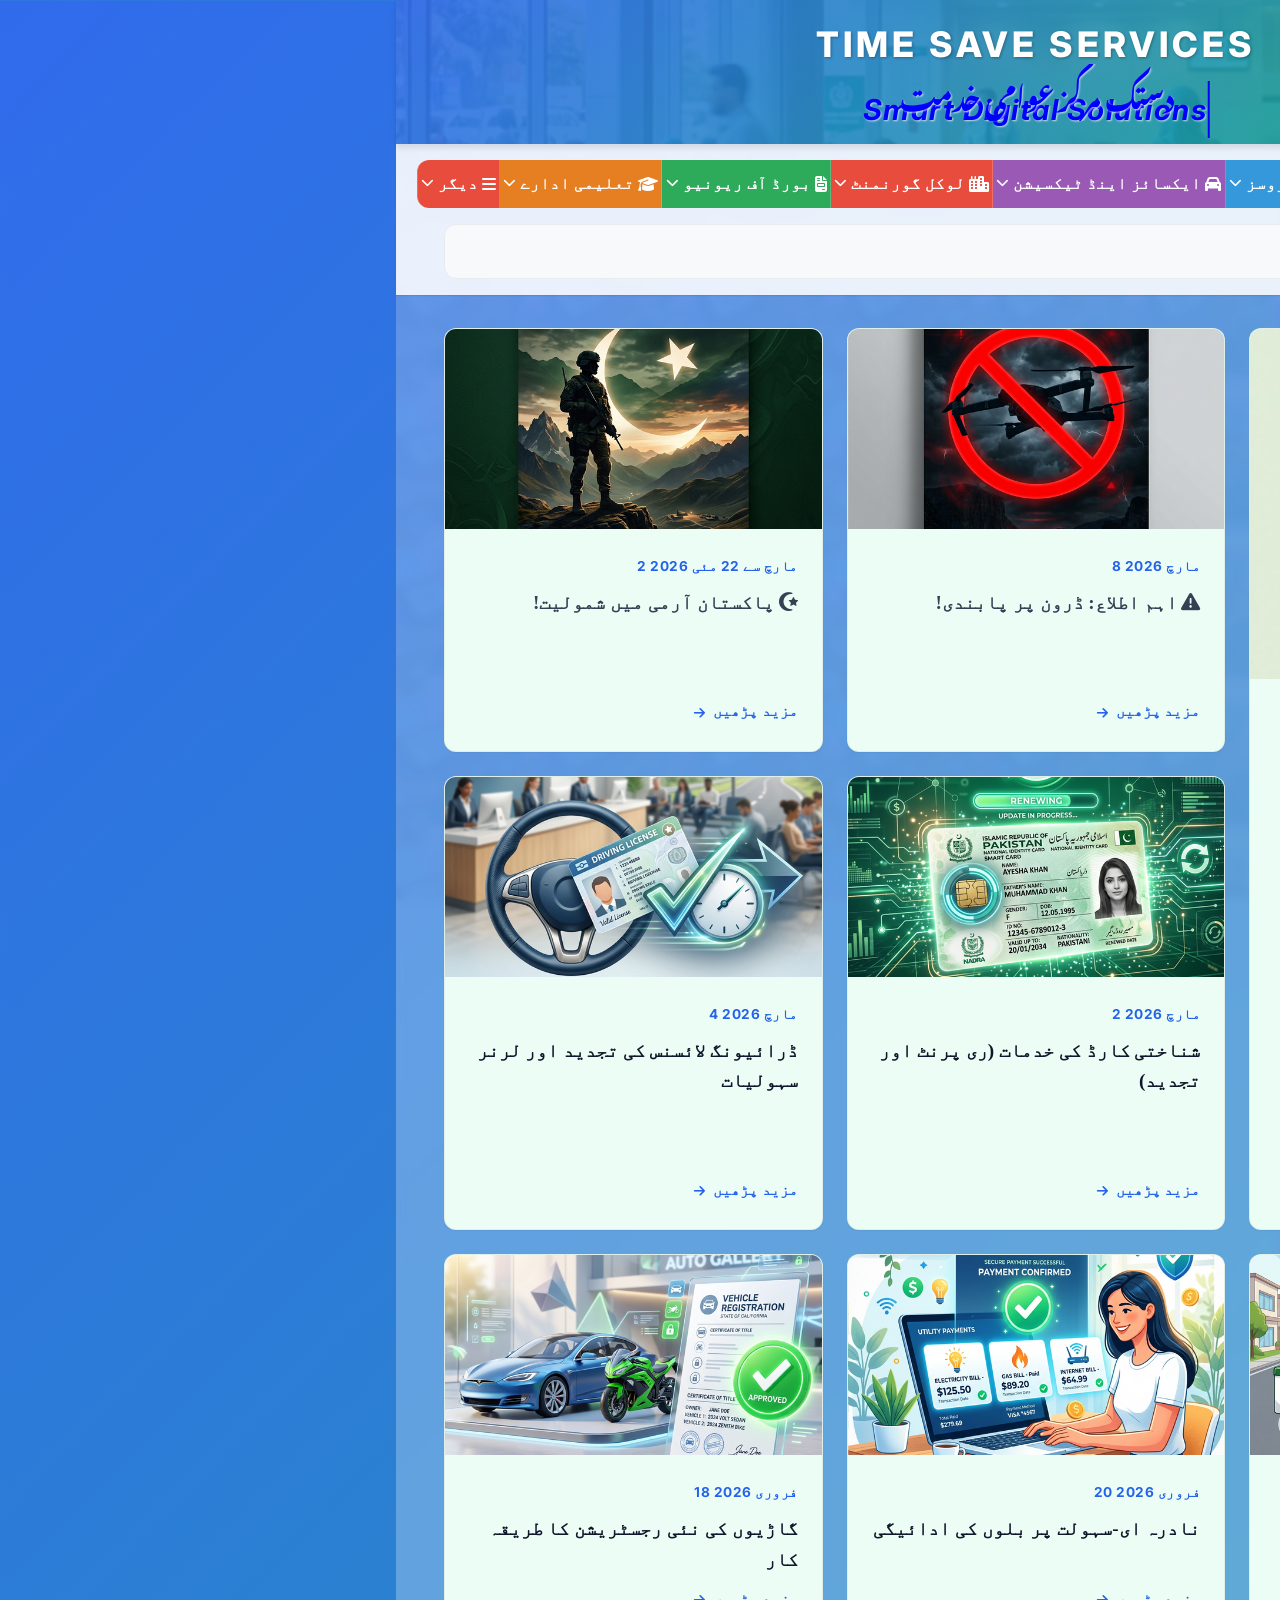
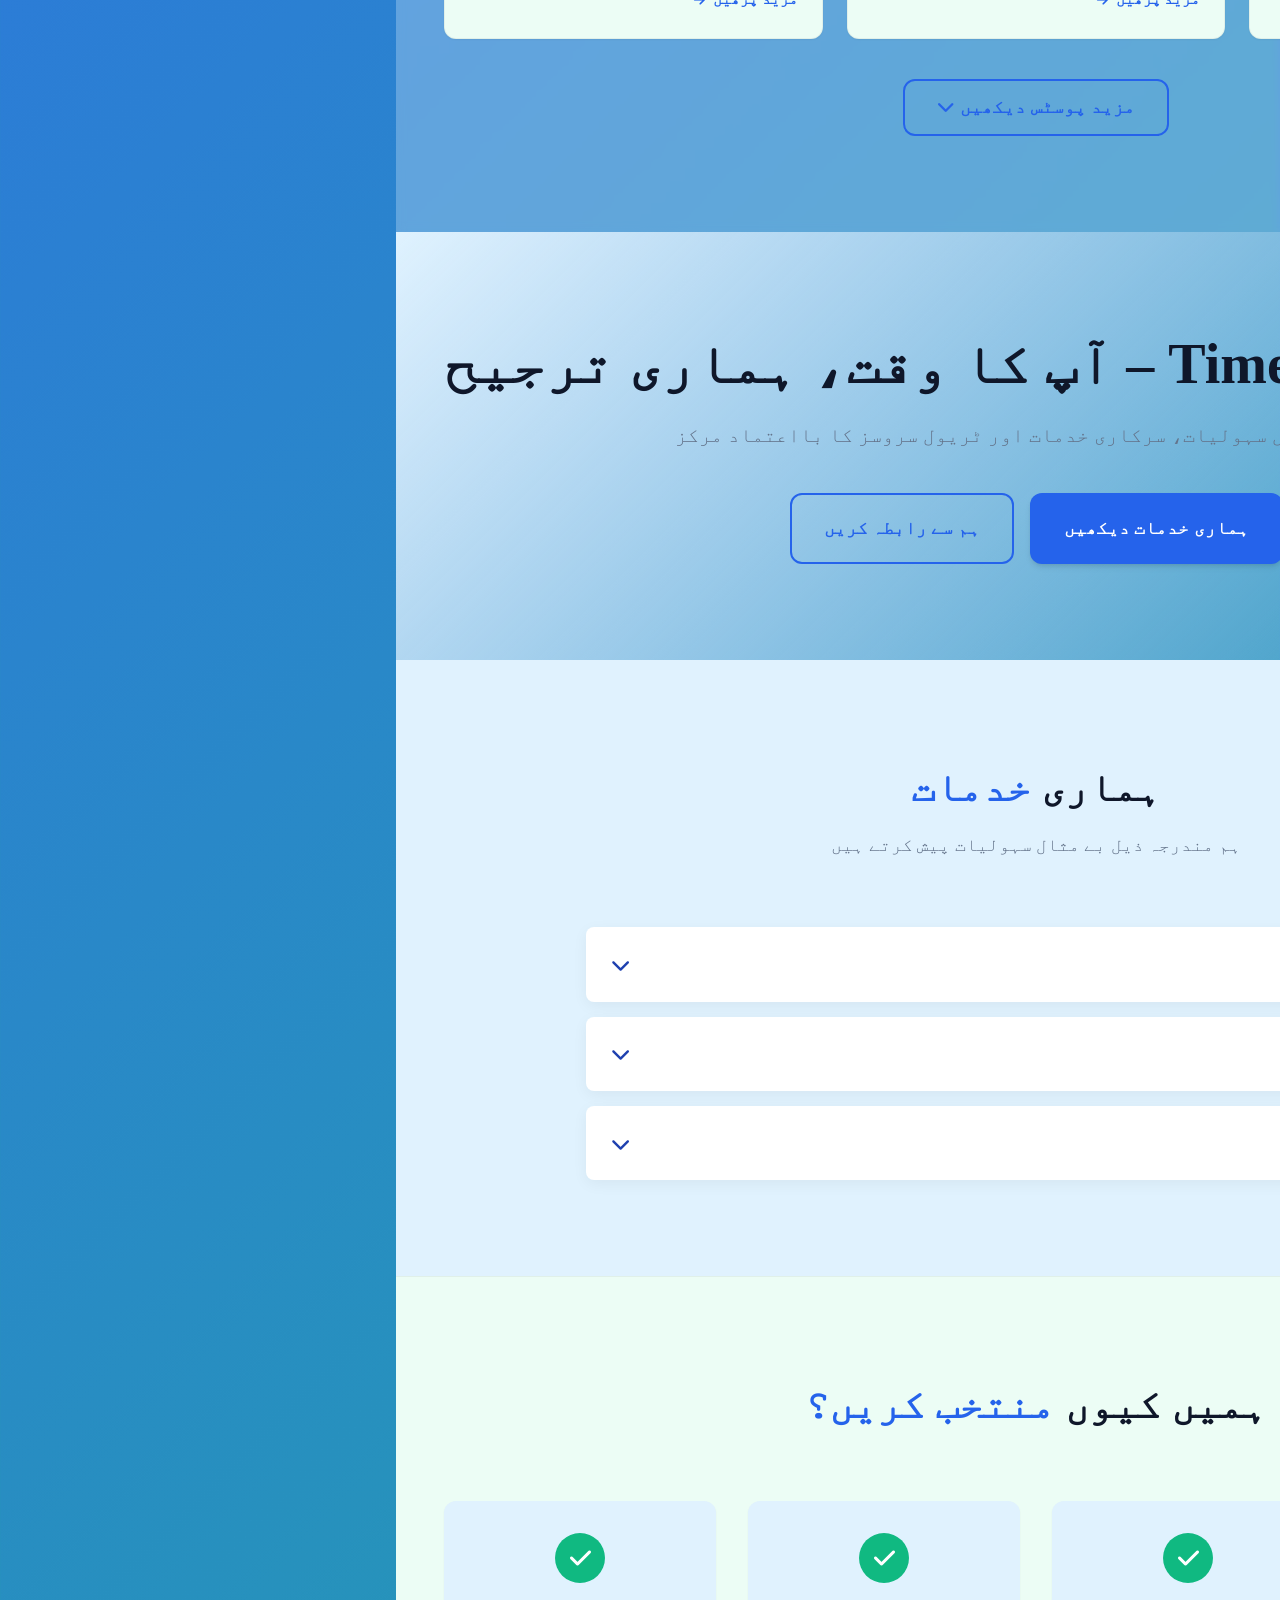
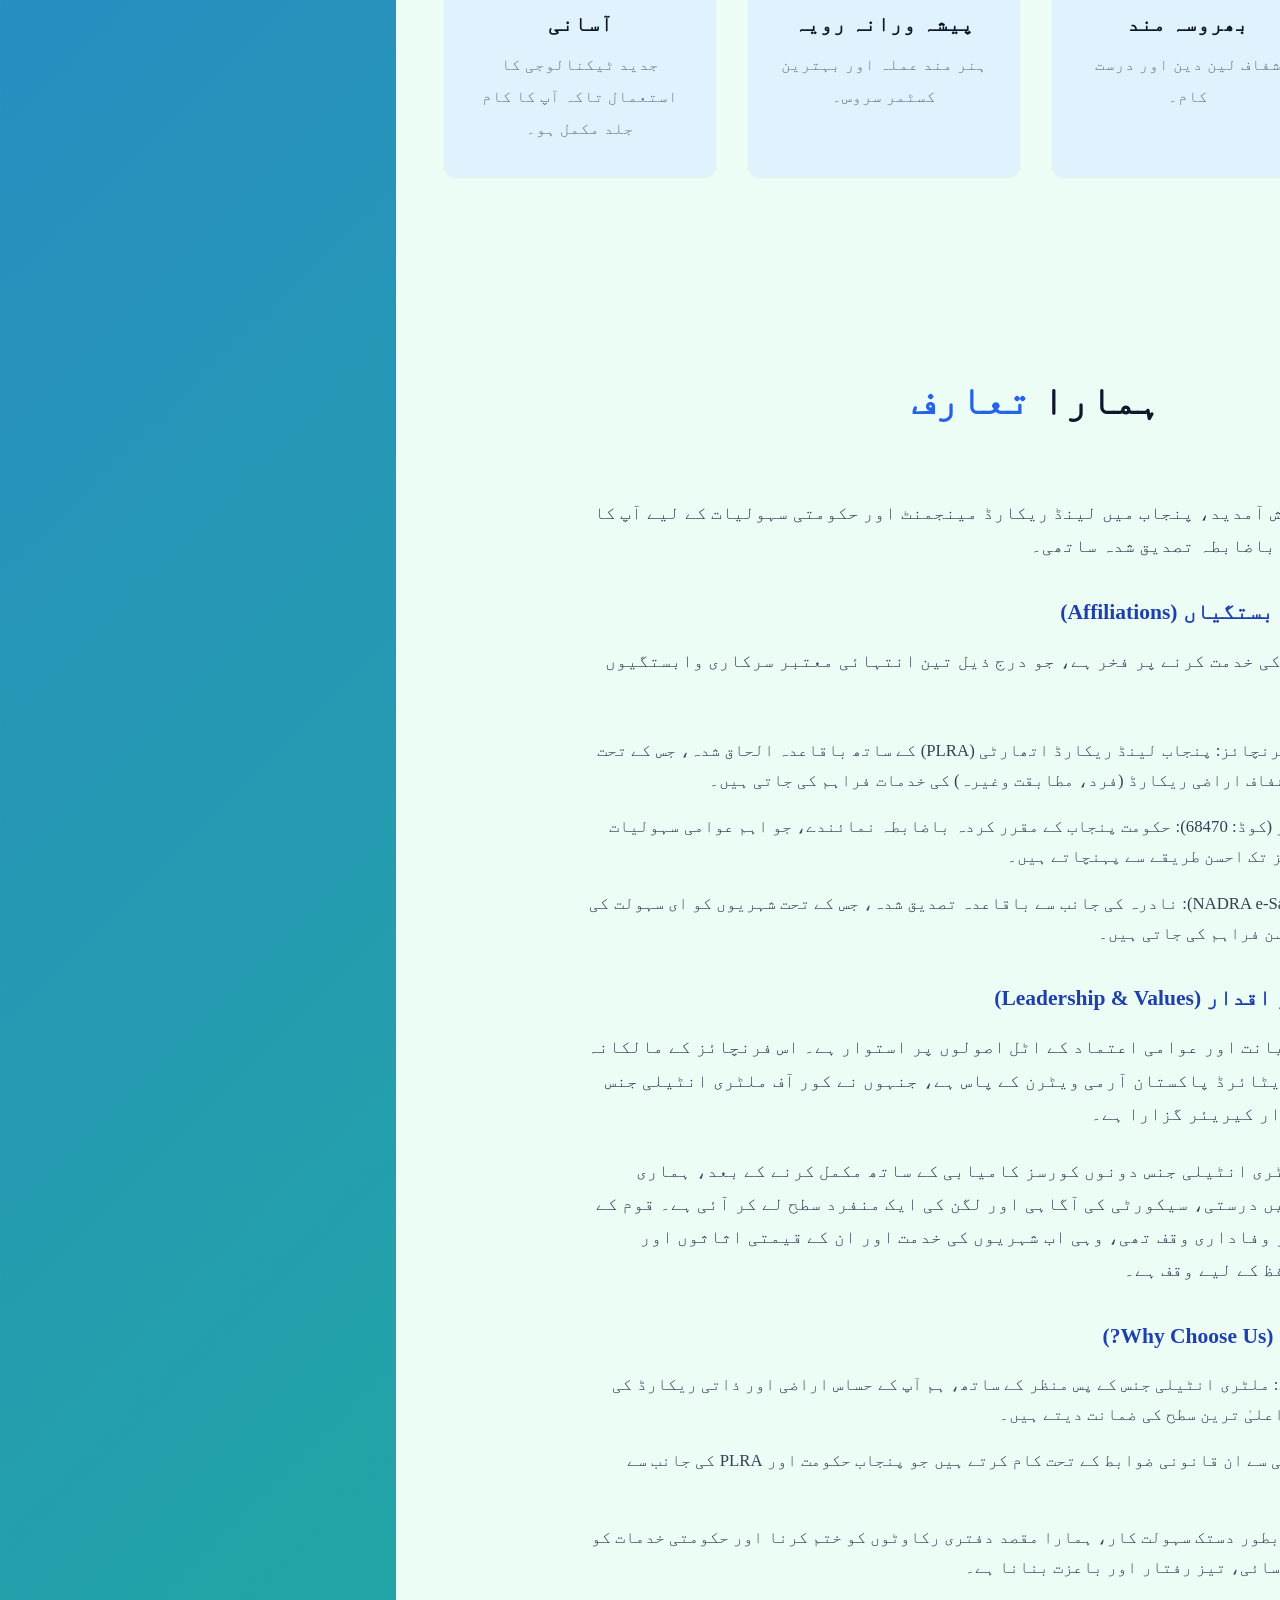
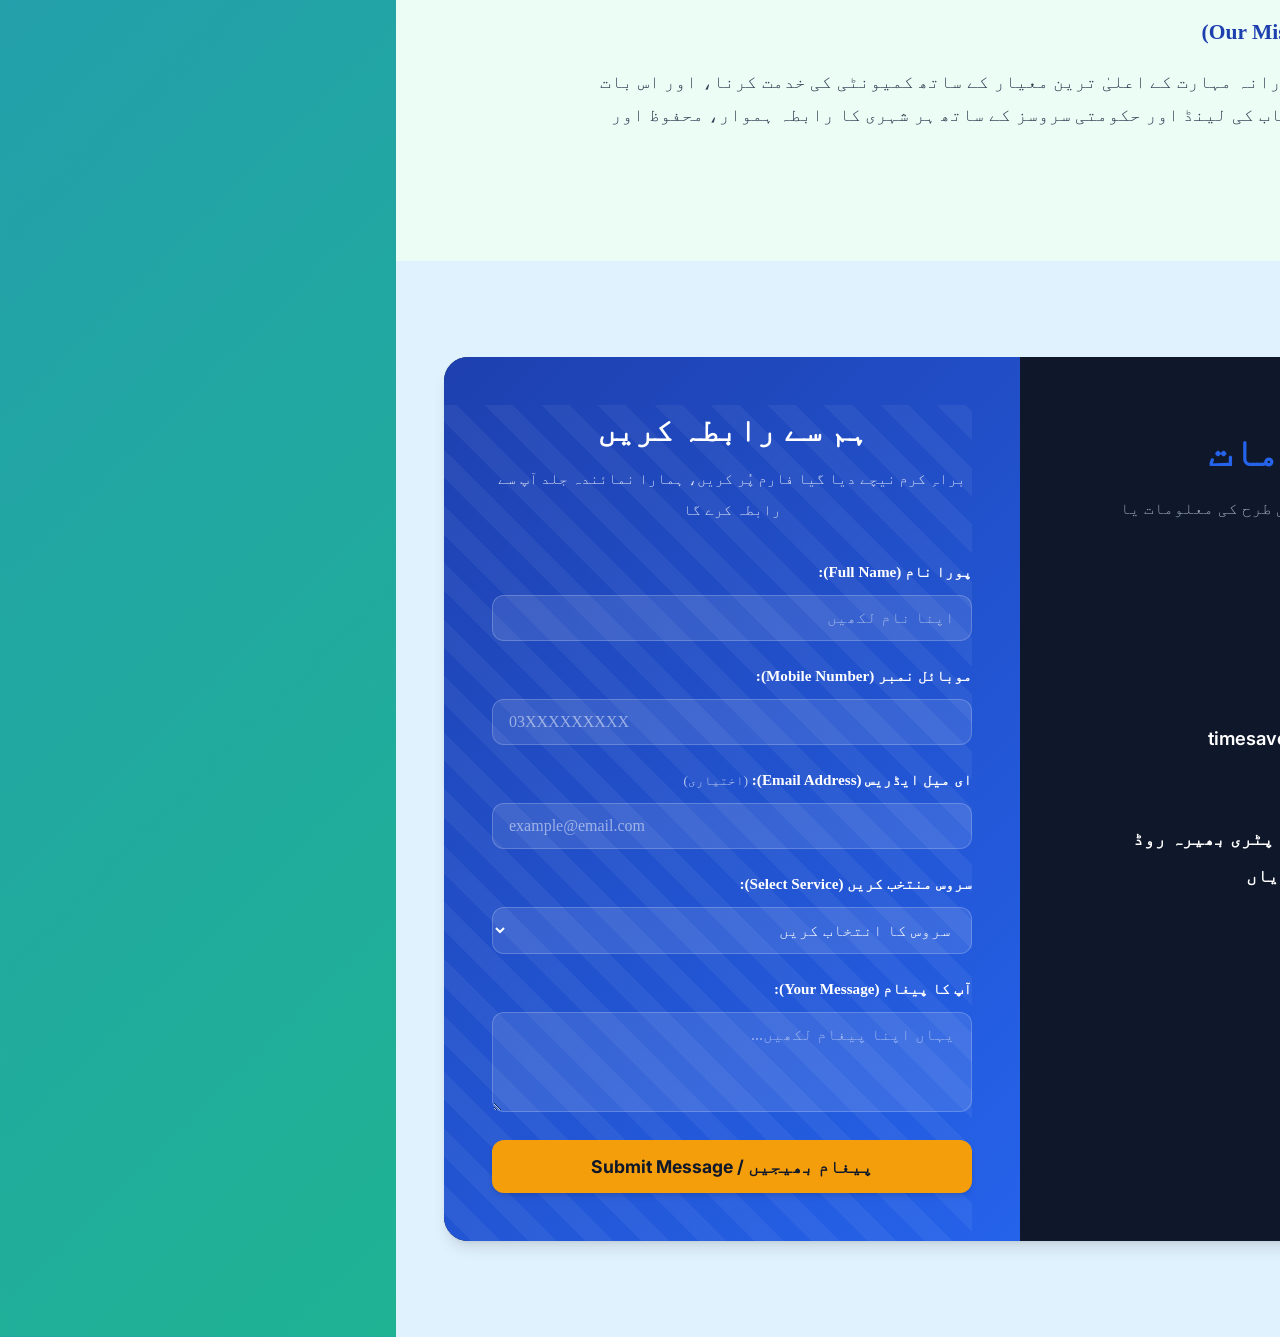
==== commit 5eba3e1d: "Auto update from TIME SAVE SERVICES" ====
--- a/index.html
+++ b/index.html
@@ -17,6 +17,117 @@
     <link rel="stylesheet" href="assets/fontawesome/css/all.min.css">
     <link rel="icon" type="image/png" href="assets/logo_design.png">
     <link rel="stylesheet" href="style.css">
+    <style>
+        @keyframes type-en {
+
+            0%,
+            4.9% {
+                width: 0;
+                border-right-color: transparent;
+                opacity: 0;
+                visibility: hidden;
+            }
+
+            5% {
+                width: 0;
+                border-right-color: transparent;
+                opacity: 1;
+                visibility: visible;
+            }
+
+            5.1%,
+            44.9% {
+                border-right-color: blue;
+                opacity: 1;
+                visibility: visible;
+            }
+
+            45%,
+            55% {
+                width: 360px;
+                border-right-color: transparent;
+                opacity: 1;
+                visibility: visible;
+            }
+
+            55.1%,
+            94.9% {
+                border-right-color: blue;
+                opacity: 1;
+                visibility: visible;
+            }
+
+            95% {
+                width: 0;
+                border-right-color: transparent;
+                opacity: 1;
+                visibility: visible;
+            }
+
+            95.1%,
+            100% {
+                width: 0;
+                border-right-color: transparent;
+                opacity: 0;
+                visibility: hidden;
+            }
+        }
+
+        @keyframes type-ur {
+
+            0%,
+            4.9% {
+                width: 360px;
+                border-left-color: transparent;
+                opacity: 1;
+                visibility: visible;
+            }
+
+            5.1%,
+            44.9% {
+                border-left-color: blue;
+                opacity: 1;
+                visibility: visible;
+            }
+
+            45% {
+                width: 0;
+                border-left-color: transparent;
+                opacity: 1;
+                visibility: visible;
+            }
+
+            45.1%,
+            54.9% {
+                width: 0;
+                border-left-color: transparent;
+                opacity: 0;
+                visibility: hidden;
+            }
+
+            55% {
+                width: 0;
+                border-left-color: transparent;
+                opacity: 1;
+                visibility: visible;
+            }
+
+            55.1%,
+            94.9% {
+                border-left-color: blue;
+                opacity: 1;
+                visibility: visible;
+            }
+
+            95%,
+            100% {
+                width: 360px;
+                border-left-color: transparent;
+                opacity: 1;
+                visibility: visible;
+            }
+        }
+    </style>
 </head>
 
 <body>
@@ -41,12 +152,12 @@
                 <div class="slogans-container" style="position: relative; height: 50px; margin-top: 5px;">
                     <!-- English Slogan -->
                     <span class="logo-slogan-en"
-                        style="position: absolute; top: 12px; left: 50%; transform: translateX(-50%); overflow: hidden; white-space: nowrap; border-right: 2px solid blue; color: blue; font-size: 2.2rem; font-weight: bold; font-style: italic; font-family: 'Inter', sans-serif; letter-spacing: 1.5px; text-shadow: 1px 1px 2px rgba(255,255,255,0.7); direction: ltr;">Smart
+                        style="position: absolute; top: 12px; left: 50%; transform: translateX(-50%); overflow: hidden; white-space: nowrap; border-right: 2px solid blue; color: blue; font-size: 1.8rem; font-weight: bold; font-style: italic; font-family: 'Inter', sans-serif; letter-spacing: 1.5px; text-shadow: 1px 1px 2px rgba(255,255,255,0.7); direction: ltr; animation: type-en 6s linear infinite;">Smart
                         Digital Solutions</span>
 
                     <!-- Urdu Slogan -->
                     <span class="logo-slogan-ur"
-                        style="position: absolute; top: -5px; right: 50%; transform: translateX(50%); overflow: hidden; white-space: nowrap; border-left: 2px solid transparent; color: blue; font-size: 2.2rem; font-weight: bold; font-family: 'Jameel Noori Nastaliq', 'Jameel Noori Nastaleeq', 'Noto Nastaliq Urdu', serif; text-shadow: 1px 1px 2px rgba(255,255,255,0.7); direction: rtl;">دستک
+                        style="position: absolute; top: -5px; right: 50%; transform: translateX(50%); overflow: hidden; white-space: nowrap; border-left: 2px solid transparent; color: blue; font-size: 1.8rem; font-weight: bold; font-family: 'Jameel Noori Nastaliq', 'Jameel Noori Nastaleeq', 'Noto Nastaliq Urdu', serif; text-shadow: 1px 1px 2px rgba(255,255,255,0.7); direction: rtl; animation: type-ur 6s linear infinite;">دستک
                         مرکز عوامی خدمت</span>
                 </div>
             </div>
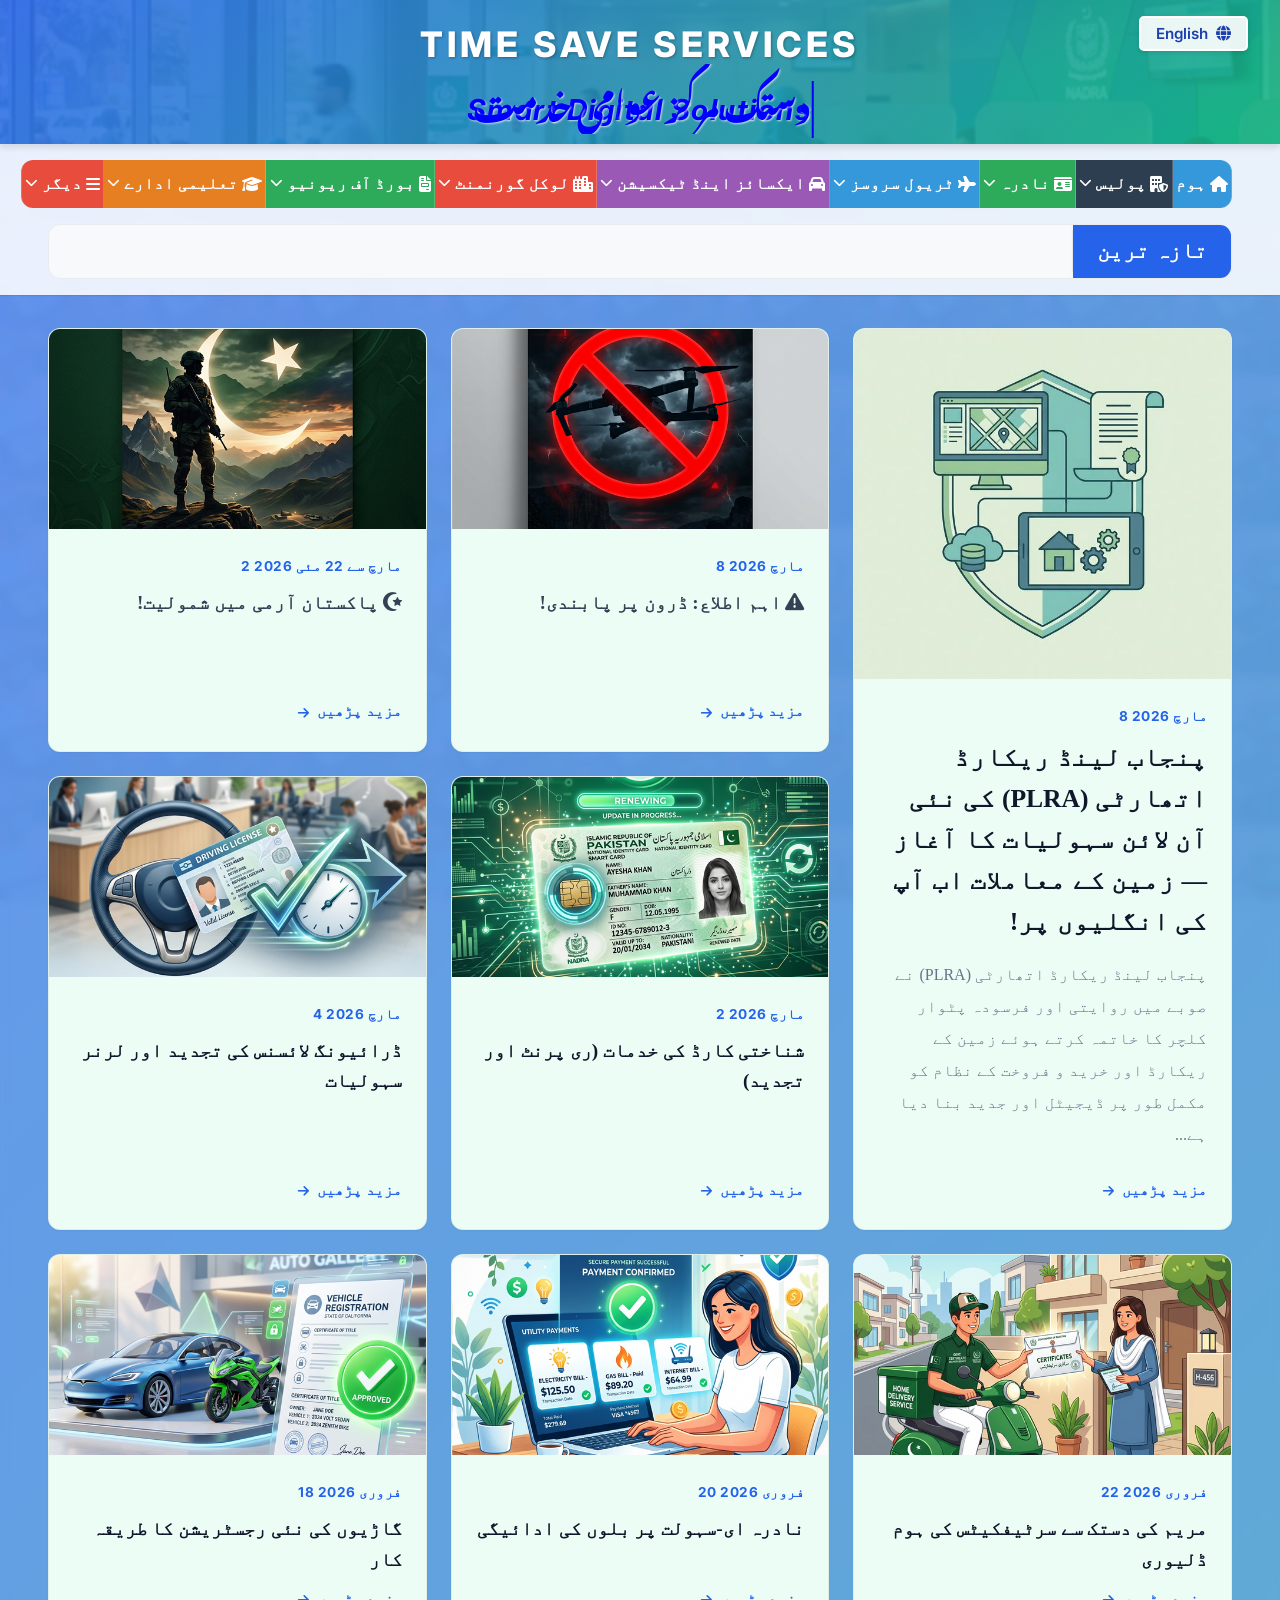
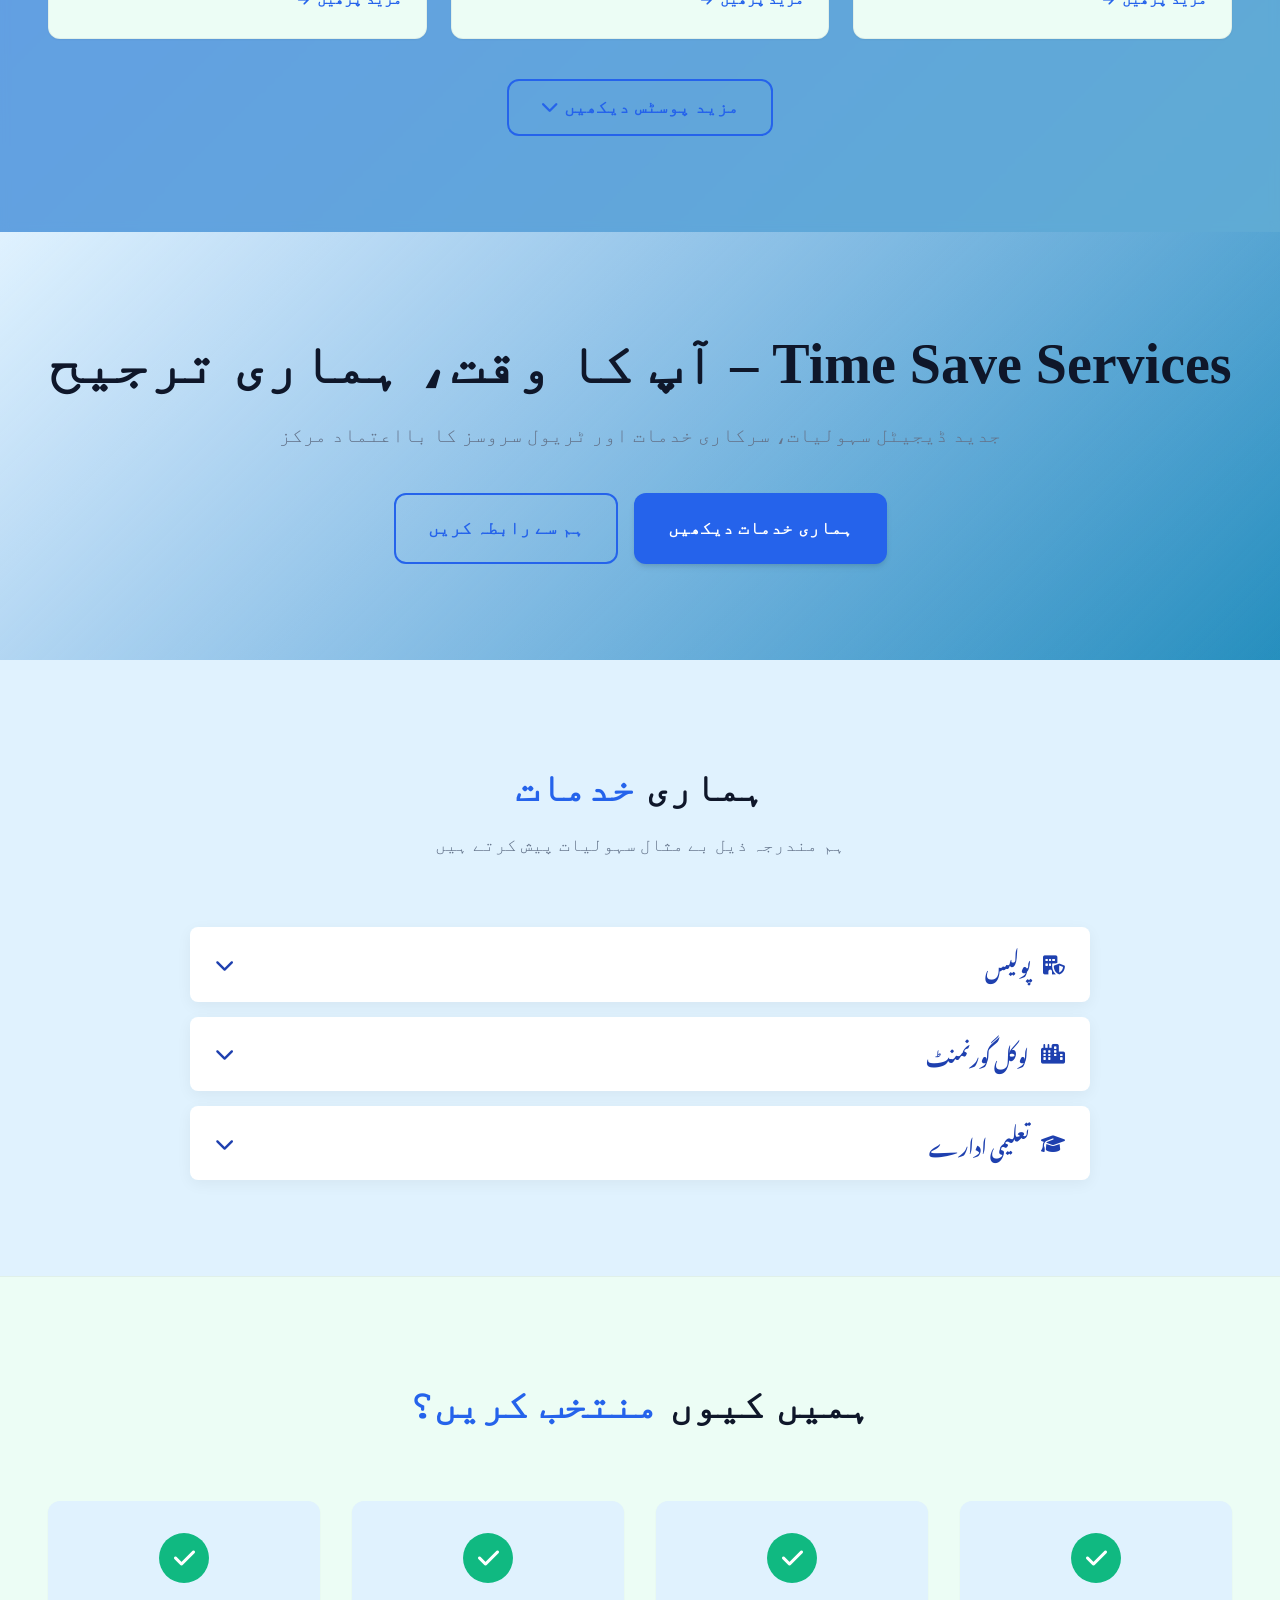
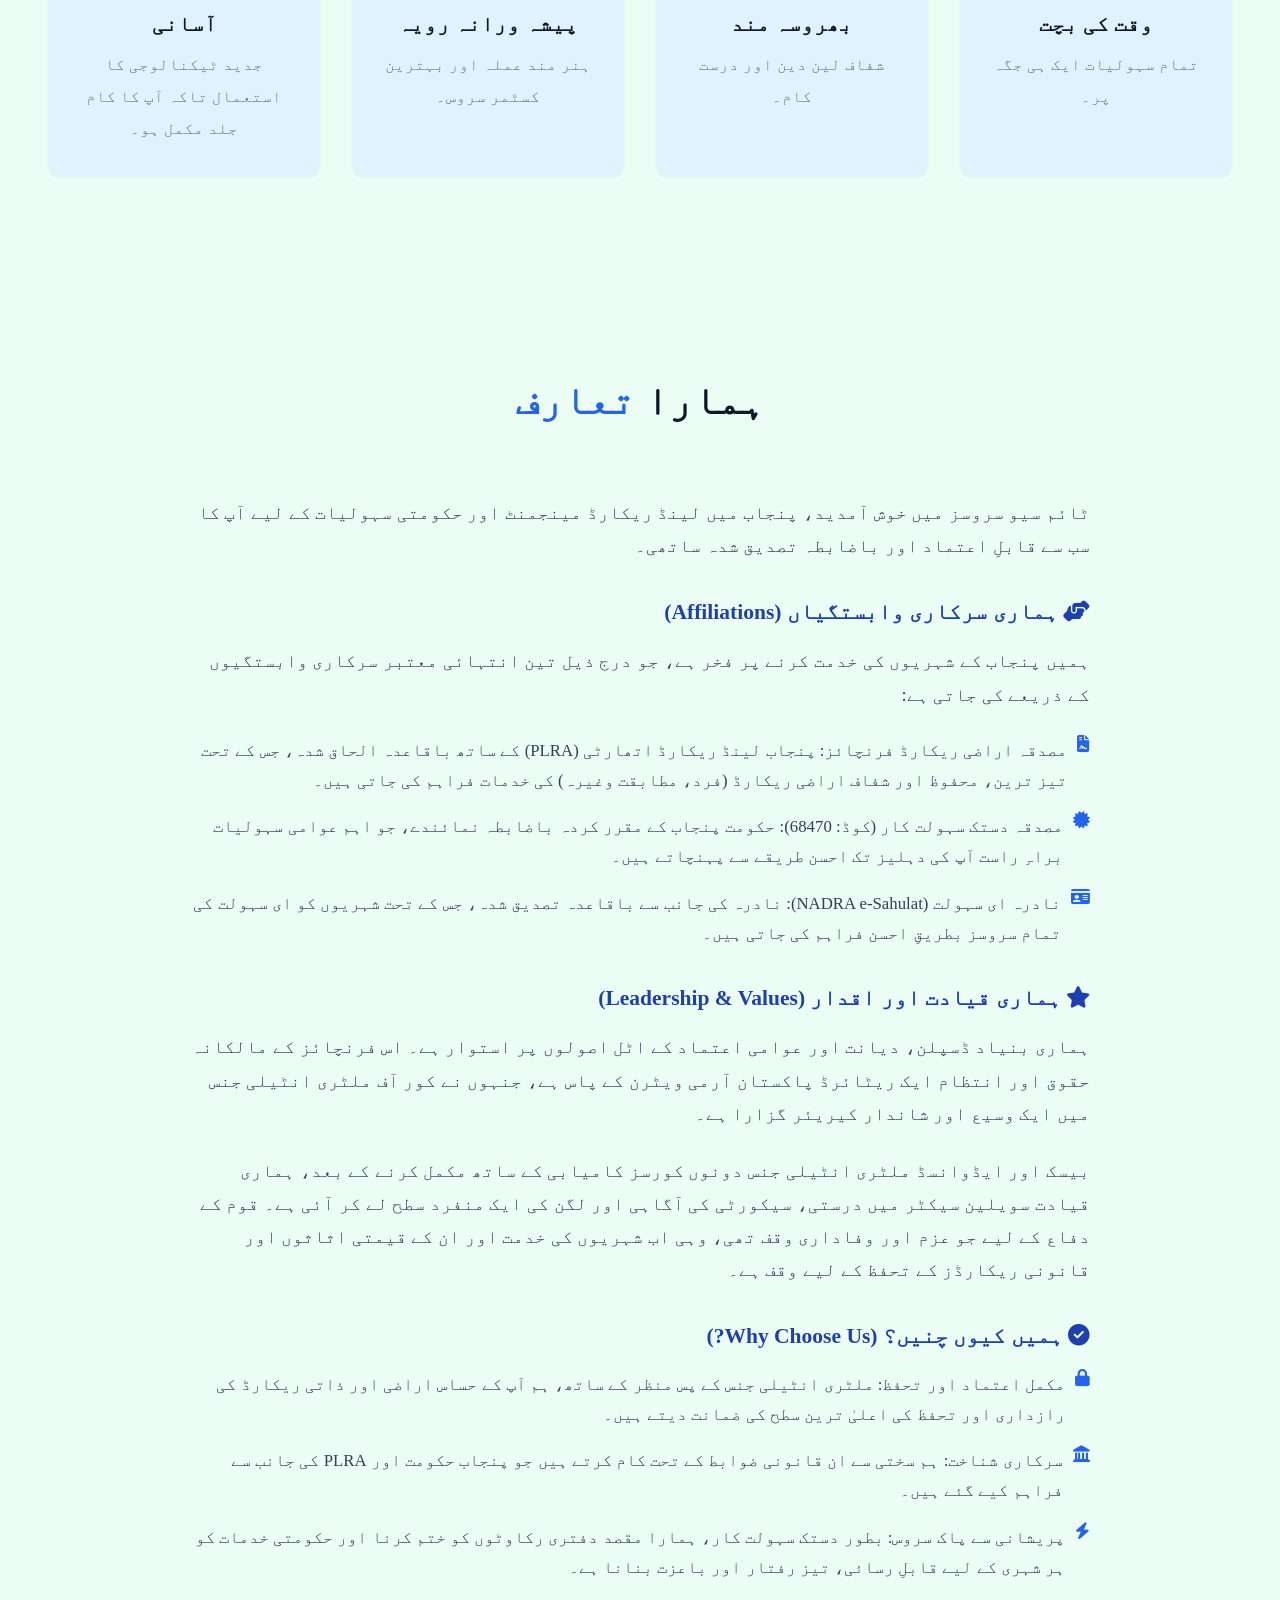
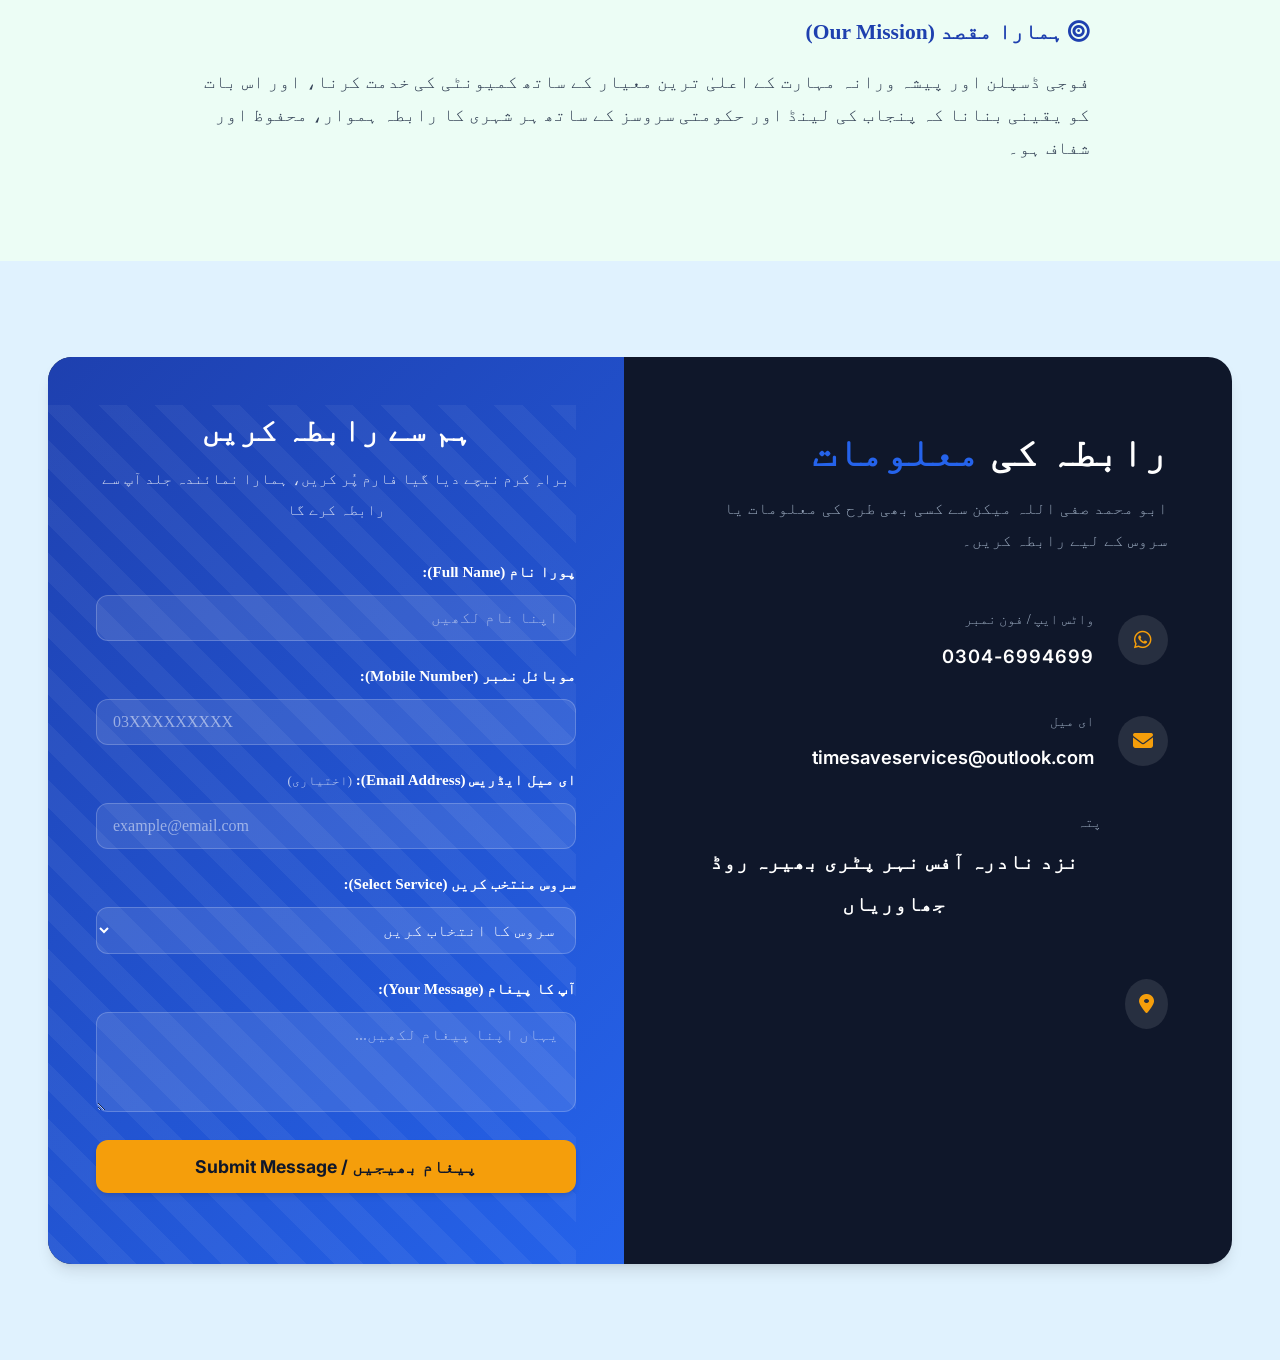
==== commit 866f9775: "Auto update from TIME SAVE SERVICES" ====
--- a/index.html
+++ b/index.html
@@ -21,110 +21,109 @@
         @keyframes type-en {
 
             0%,
-            4.9% {
+            2% {
                 width: 0;
-                border-right-color: transparent;
                 opacity: 0;
                 visibility: hidden;
+                border-right-color: transparent;
             }
 
-            5% {
+            3% {
                 width: 0;
-                border-right-color: transparent;
                 opacity: 1;
                 visibility: visible;
+                border-right-color: blue;
             }
 
-            5.1%,
-            44.9% {
-                border-right-color: blue;
+            15% {
+                width: 400px;
                 opacity: 1;
                 visibility: visible;
+                border-right-color: blue;
             }
 
-            45%,
-            55% {
-                width: 360px;
-                border-right-color: transparent;
+            35% {
+                width: 400px;
                 opacity: 1;
                 visibility: visible;
+                border-right-color: blue;
             }
 
-            55.1%,
-            94.9% {
-                border-right-color: blue;
+            47% {
+                width: 0;
                 opacity: 1;
                 visibility: visible;
+                border-right-color: blue;
             }
 
-            95% {
+            48%,
+            50% {
                 width: 0;
+                opacity: 0;
+                visibility: hidden;
                 border-right-color: transparent;
+            }
+
+            100% {
+                width: 0;
+                opacity: 0;
+                visibility: hidden;
+                border-right-color: transparent;
+            }
+        }
+
+        @keyframes type-ur {
+
+            0%,
+            50% {
+                width: 0;
+                opacity: 0;
+                visibility: hidden;
+                border-left-color: transparent;
+            }
+
+            51%,
+            52% {
+                width: 0;
+                opacity: 0;
+                visibility: hidden;
+                border-left-color: transparent;
+            }
+
+            53% {
+                width: 0;
                 opacity: 1;
                 visibility: visible;
+                border-left-color: blue;
             }
 
-            95.1%,
+            65% {
+                width: 400px;
+                opacity: 1;
+                visibility: visible;
+                border-left-color: blue;
+            }
+
+            85% {
+                width: 400px;
+                opacity: 1;
+                visibility: visible;
+                border-left-color: blue;
+            }
+
+            97% {
+                width: 0;
+                opacity: 1;
+                visibility: visible;
+                border-left-color: blue;
+            }
+
+            98%,
             100% {
                 width: 0;
-                border-right-color: transparent;
                 opacity: 0;
                 visibility: hidden;
-            }
-        }
-
-        @keyframes type-ur {
-
-            0%,
-            4.9% {
-                width: 360px;
                 border-left-color: transparent;
-                opacity: 1;
-                visibility: visible;
-            }
-
-            5.1%,
-            44.9% {
-                border-left-color: blue;
-                opacity: 1;
-                visibility: visible;
-            }
-
-            45% {
-                width: 0;
-                border-left-color: transparent;
-                opacity: 1;
-                visibility: visible;
-            }
-
-            45.1%,
-            54.9% {
-                width: 0;
-                border-left-color: transparent;
-                opacity: 0;
-                visibility: hidden;
-            }
-
-            55% {
-                width: 0;
-                border-left-color: transparent;
-                opacity: 1;
-                visibility: visible;
-            }
-
-            55.1%,
-            94.9% {
-                border-left-color: blue;
-                opacity: 1;
-                visibility: visible;
-            }
-
-            95%,
-            100% {
-                width: 360px;
-                border-left-color: transparent;
-                opacity: 1;
-                visibility: visible;
             }
         }
     </style>
@@ -152,12 +151,12 @@
                 <div class="slogans-container" style="position: relative; height: 50px; margin-top: 5px;">
                     <!-- English Slogan -->
                     <span class="logo-slogan-en"
-                        style="position: absolute; top: 12px; left: 50%; transform: translateX(-50%); overflow: hidden; white-space: nowrap; border-right: 2px solid blue; color: blue; font-size: 1.8rem; font-weight: bold; font-style: italic; font-family: 'Inter', sans-serif; letter-spacing: 1.5px; text-shadow: 1px 1px 2px rgba(255,255,255,0.7); direction: ltr; animation: type-en 6s linear infinite;">Smart
+                        style="position: absolute; top: 12px; left: 50%; transform: translateX(-50%); overflow: hidden; white-space: nowrap; border-right: 2px solid blue; color: blue; font-size: 1.8rem; font-weight: bold; font-style: italic; font-family: 'Inter', sans-serif; letter-spacing: 1.5px; text-shadow: 1px 1px 2px rgba(255,255,255,0.7); direction: ltr; animation: type-en 10s linear infinite;">Smart
                         Digital Solutions</span>
 
                     <!-- Urdu Slogan -->
                     <span class="logo-slogan-ur"
-                        style="position: absolute; top: -5px; right: 50%; transform: translateX(50%); overflow: hidden; white-space: nowrap; border-left: 2px solid transparent; color: blue; font-size: 1.8rem; font-weight: bold; font-family: 'Jameel Noori Nastaliq', 'Jameel Noori Nastaleeq', 'Noto Nastaliq Urdu', serif; text-shadow: 1px 1px 2px rgba(255,255,255,0.7); direction: rtl; animation: type-ur 6s linear infinite;">دستک
+                        style="position: absolute; top: -5px; right: 50%; transform: translateX(50%); overflow: hidden; white-space: nowrap; border-left: 2px solid transparent; color: blue; font-size: 2.2rem; font-weight: bold; font-family: 'Jameel Noori Nastaliq', 'Jameel Noori Nastaleeq', 'Noto Nastaliq Urdu', serif; text-shadow: 1px 1px 2px rgba(255,255,255,0.7); direction: rtl; animation: type-ur 10s linear infinite;">دستک
                         مرکز عوامی خدمت</span>
                 </div>
             </div>
@@ -1563,6 +1562,7 @@
                             <div class="icon-box"><i class="fa-brands fa-whatsapp"></i></div>
                             <div class="contact-detail">
                                 <span>واٹس ایپ / فون نمبر</span>
+                                <a href="tel:03046994699" dir="ltr" style="display: inline-block;">0304-6994699</a>
                             </div>
                         </li>
                         <li>
@@ -1574,17 +1574,17 @@
                         </li>
                         <li>
                             <div class="icon-box"><i class="fa-solid fa-location-dot"></i></div>
-                            <div class="contact-detail">
+                            <div class="contact-detail" style="width: 100%;">
                                 <span>پتہ</span>
-                                <address style="width: 100%; max-width: 400px; display: block; text-align: center;"><a
+                                <address style="width: 100%; max-width: 100%; display: block; text-align: center;"><a
                                         href="https://maps.google.com/?q=32.356001,72.625637" target="_blank"
-                                        style="color: inherit; text-decoration: none; font-weight: bold; width: 100%; display: block;">نزد
+                                        style="color: inherit; text-decoration: none; font-weight: bold; width: 100%; display: block; font-size: 1.3rem;">نزد
                                         نادرہ آفس نہر پٹری بھیرہ روڈ جھاوریاں</a></address>
                                 <div
-                                    style="margin-top: 10px; width: 100%; max-width: 400px; border-radius: 8px; overflow: hidden;">
+                                    style="margin-top: 15px; width: 100%; max-width: 100%; border-radius: 8px; overflow: hidden;">
                                     <iframe
                                         src="https://maps.google.com/maps?q=32.356001,72.625637&hl=ur&z=15&output=embed"
-                                        width="100%" height="200" style="border:0;" allowfullscreen=""
+                                        width="100%" height="250" style="border:0;" allowfullscreen=""
                                         loading="lazy"></iframe>
                                 </div>
                             </div>
@@ -3431,78 +3431,79 @@
                         </div>
                     </div>
                 </div>
-
-                <!-- Footer Section -->
-                <footer class="footer"
-                    style="padding: 2rem; background: var(--bg-card); color: var(--text-main); margin-top: 3rem; text-align: center; border-top: 2px solid var(--accent);">
-                    <div class="container"
-                        style="display: flex; flex-wrap: wrap; justify-content: space-between; gap: 2rem;">
-
-                        <div class="footer-column" style="flex: 1; min-width: 250px; text-align: right;">
-                            <h3 style="color: var(--primary-dark); margin-bottom: 1rem;"><i
-                                    class="fa-solid fa-address-book"></i>
-                                رابطہ کی معلومات</h3>
-                            <p style="margin-bottom: 0.5rem;"><i class="fa-solid fa-phone"
-                                    style="color: var(--primary);"></i> فون
-                                نمبر: 0304-6994699</p>
-                            <p style="margin-bottom: 0.5rem;"><i class="fa-brands fa-whatsapp"
-                                    style="color: #25D366;"></i> واٹس
-                                ایپ: 0304-6994699</p>
-                            <p style="margin-bottom: 0.5rem;"><i class="fa-solid fa-envelope"
-                                    style="color: var(--primary);"></i> ای
-                                میل: <a href="mailto:timesaveservices@outlook.com"
-                                    style="color: var(--accent); text-decoration: none;">timesaveservices@outlook.com</a>
-                            </p>
-                            <p style="margin-bottom: 0.5rem;"><i class="fa-solid fa-location-dot"
-                                    style="color: var(--primary);"></i> پتہ: <a
-                                    href="https://maps.google.com/?q=32.356001,72.625637" target="_blank"
-                                    style="color: var(--accent); text-decoration: none;">نہر پٹری بھیرہ روڈ جھاوریاں نزد
-                                    نادرہ آفس
-                                    32.356001, 72.625637</a></p>
-                        </div>
-
-                        <div class="footer-column" style="flex: 1; min-width: 250px; text-align: right;">
-                            <h3 style="color: var(--primary-dark); margin-bottom: 1rem;"><i
-                                    class="fa-solid fa-link"></i> اہم لنکس
-                            </h3>
-                            <ul style="list-style: none; padding: 0; line-height: 1.8;">
-                                <li><a href="#" style="color: var(--text-muted); text-decoration: none;">پرائیویسی
-                                        پالیسی (Privacy
-                                        Policy)</a></li>
-                                <li><a href="#" style="color: var(--text-muted); text-decoration: none;">شرائط و ضوابط
-                                        (Terms &
-                                        Conditions)</a></li>
-                            </ul>
-                        </div>
-
-                        <div class="footer-column" style="flex: 1; min-width: 250px; text-align: right;">
-                            <h3 style="color: var(--primary-dark); margin-bottom: 1rem;"><i
-                                    class="fa-solid fa-hashtag"></i> سوشل
-                                میڈیا</h3>
-                            <p style="margin-bottom: 1rem;">ہمیں فالو کریں:</p>
-                            <div style="display: flex; gap: 1rem; justify-content: right; font-size: 1.5rem;">
-
-                                <a href="https://www.facebook.com/TimeSaveServices/" target="_blank"
-                                    style="color: #1877F2; transition: 0.3s;"><i class="fa-brands fa-facebook"></i></a>
-                                <a href="#" style="color: #E4405F; transition: 0.3s;"><i
-                                        class="fa-brands fa-instagram"></i></a>
-                                <a href="https://www.youtube.com/@timesaveservices" target="_blank"
-                                    style="color: #FF0000; transition: 0.3s;"><i class="fa-brands fa-youtube"></i></a>
-                                <a href="#" style="color: #000000; transition: 0.3s;"><i
-                                        class="fa-brands fa-tiktok"></i></a>
-                            </div>
-                        </div>
-
-                    </div>
-                </footer>
-
-                <!-- Floating WhatsApp Button -->
-                <a href="https://wa.me/923046994699" target="_blank" class="floating-whatsapp" aria-label="WhatsApp Us">
-                    <i class="fa-brands fa-whatsapp"></i>
-                </a>
-
-                <script src="lang.js"></script>
-                <script src="script.js"></script>
+            </div>
+
+            <!-- Footer Section -->
+            <footer class="footer"
+                style="padding: 2rem; background: var(--bg-card); color: var(--text-main); margin-top: 3rem; text-align: center; border-top: 2px solid var(--accent);">
+                <div class="container"
+                    style="display: flex; flex-wrap: wrap; justify-content: space-between; gap: 2rem;">
+
+                    <div class="footer-column" style="flex: 1; min-width: 250px; text-align: right;">
+                        <h3 style="color: var(--primary-dark); margin-bottom: 1rem;"><i
+                                class="fa-solid fa-address-book"></i>
+                            رابطہ کی معلومات</h3>
+                        <p style="margin-bottom: 0.5rem;"><i class="fa-solid fa-phone"
+                                style="color: var(--primary);"></i> فون
+                            نمبر: 0304-6994699</p>
+                        <p style="margin-bottom: 0.5rem;"><i class="fa-brands fa-whatsapp" style="color: #25D366;"></i>
+                            واٹس
+                            ایپ: 0304-6994699</p>
+                        <p style="margin-bottom: 0.5rem;"><i class="fa-solid fa-envelope"
+                                style="color: var(--primary);"></i> ای
+                            میل: <a href="mailto:timesaveservices@outlook.com"
+                                style="color: var(--accent); text-decoration: none;">timesaveservices@outlook.com</a>
+                        </p>
+                        <p style="margin-bottom: 0.5rem;"><i class="fa-solid fa-location-dot"
+                                style="color: var(--primary);"></i> پتہ: <a
+                                href="https://maps.google.com/?q=32.356001,72.625637" target="_blank"
+                                style="color: var(--accent); text-decoration: none;">نہر پٹری بھیرہ روڈ جھاوریاں نزد
+                                نادرہ آفس
+                                32.356001, 72.625637</a></p>
+                    </div>
+
+                    <div class="footer-column" style="flex: 1; min-width: 250px; text-align: right;">
+                        <h3 style="color: var(--primary-dark); margin-bottom: 1rem;"><i class="fa-solid fa-link"></i>
+                            اہم لنکس
+                        </h3>
+                        <ul style="list-style: none; padding: 0; line-height: 1.8;">
+                            <li><a href="#" style="color: var(--text-muted); text-decoration: none;">پرائیویسی
+                                    پالیسی (Privacy
+                                    Policy)</a></li>
+                            <li><a href="#" style="color: var(--text-muted); text-decoration: none;">شرائط و ضوابط
+                                    (Terms &
+                                    Conditions)</a></li>
+                        </ul>
+                    </div>
+
+                    <div class="footer-column" style="flex: 1; min-width: 250px; text-align: right;">
+                        <h3 style="color: var(--primary-dark); margin-bottom: 1rem;"><i class="fa-solid fa-hashtag"></i>
+                            سوشل
+                            میڈیا</h3>
+                        <p style="margin-bottom: 1rem;">ہمیں فالو کریں:</p>
+                        <div style="display: flex; gap: 1rem; justify-content: right; font-size: 1.5rem;">
+
+                            <a href="https://www.facebook.com/TimeSaveServices/" target="_blank"
+                                style="color: #1877F2; transition: 0.3s;"><i class="fa-brands fa-facebook"></i></a>
+                            <a href="#" style="color: #E4405F; transition: 0.3s;"><i
+                                    class="fa-brands fa-instagram"></i></a>
+                            <a href="https://www.youtube.com/@timesaveservices" target="_blank"
+                                style="color: #FF0000; transition: 0.3s;"><i class="fa-brands fa-youtube"></i></a>
+                            <a href="#" style="color: #000000; transition: 0.3s;"><i
+                                    class="fa-brands fa-tiktok"></i></a>
+                        </div>
+                    </div>
+
+                </div>
+            </footer>
+
+            <!-- Floating WhatsApp Button -->
+            <a href="https://wa.me/923046994699" target="_blank" class="floating-whatsapp" aria-label="WhatsApp Us">
+                <i class="fa-brands fa-whatsapp"></i>
+            </a>
+
+            <script src="lang.js"></script>
+            <script src="script.js"></script>
 </body>
 
 </html>
--- a/style.css
+++ b/style.css
@@ -381,8 +381,11 @@
     position: absolute;
     top: 100%;
     right: 0;
+    left: auto;
+    transform: translateY(10px);
     background-color: var(--bg-card);
-    min-width: 500px;
+    width: max-content;
+    max-width: 95vw;
     display: grid;
     grid-template-columns: 1fr 1fr;
     gap: 0;
@@ -391,10 +394,18 @@
     padding: 0.5rem 0;
     opacity: 0;
     visibility: hidden;
-    transform: translateY(10px);
     transition: var(--transition);
     z-index: 1000;
     border: 1px solid rgba(0, 0, 0, 0.05);
+}
+
+/* Ensure left-side tabs on screen drop to the right instead of off left edge */
+.nav-links>li:nth-last-child(1) .dropdown-menu,
+.nav-links>li:nth-last-child(2) .dropdown-menu,
+.nav-links>li:nth-last-child(3) .dropdown-menu,
+.nav-links>li:nth-last-child(4) .dropdown-menu {
+    right: auto;
+    left: 0;
 }
 
 .dropdown:hover .dropdown-menu {
@@ -402,6 +413,13 @@
     visibility: visible;
     transform: translateY(0);
 }
+
+.dropdown-menu li {
+    /* Base styles for list items within the grid */
+    min-width: 200px;
+}
+
+
 
 .dropdown-menu li a {
     display: block;
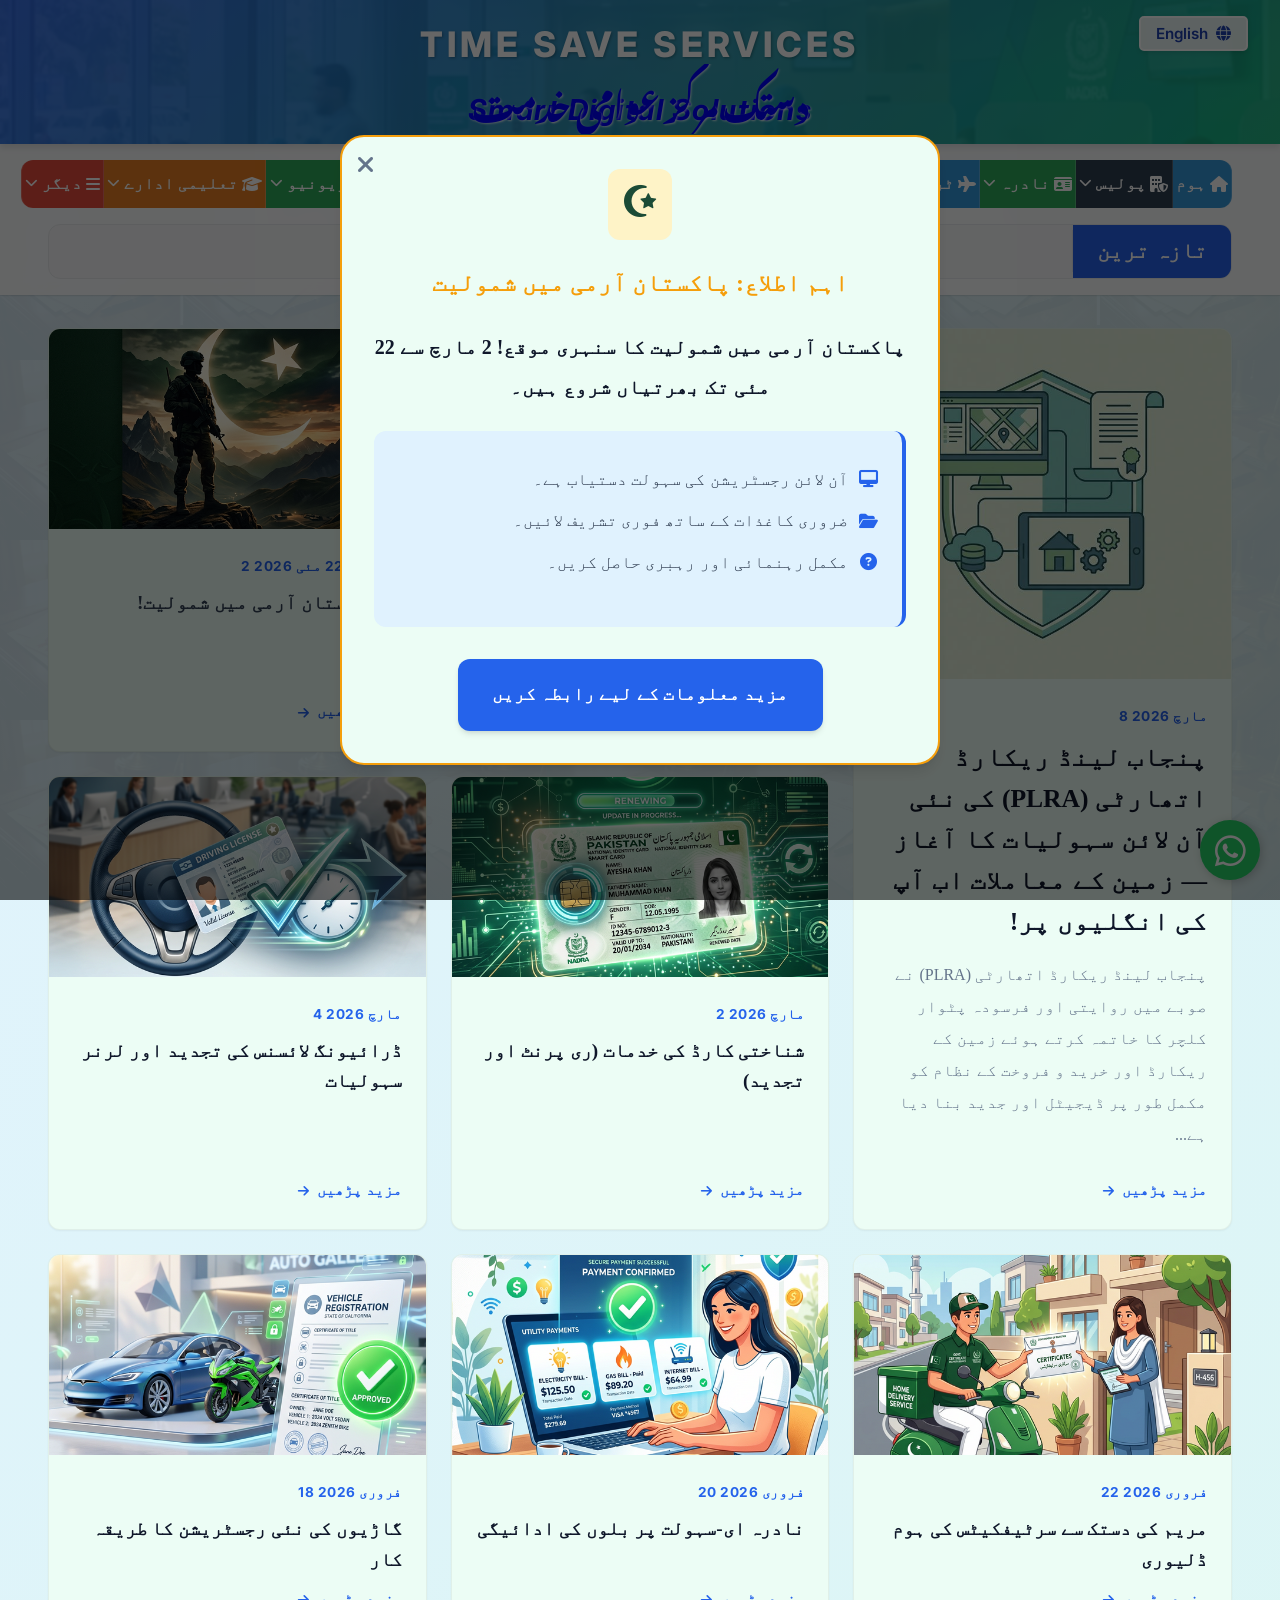
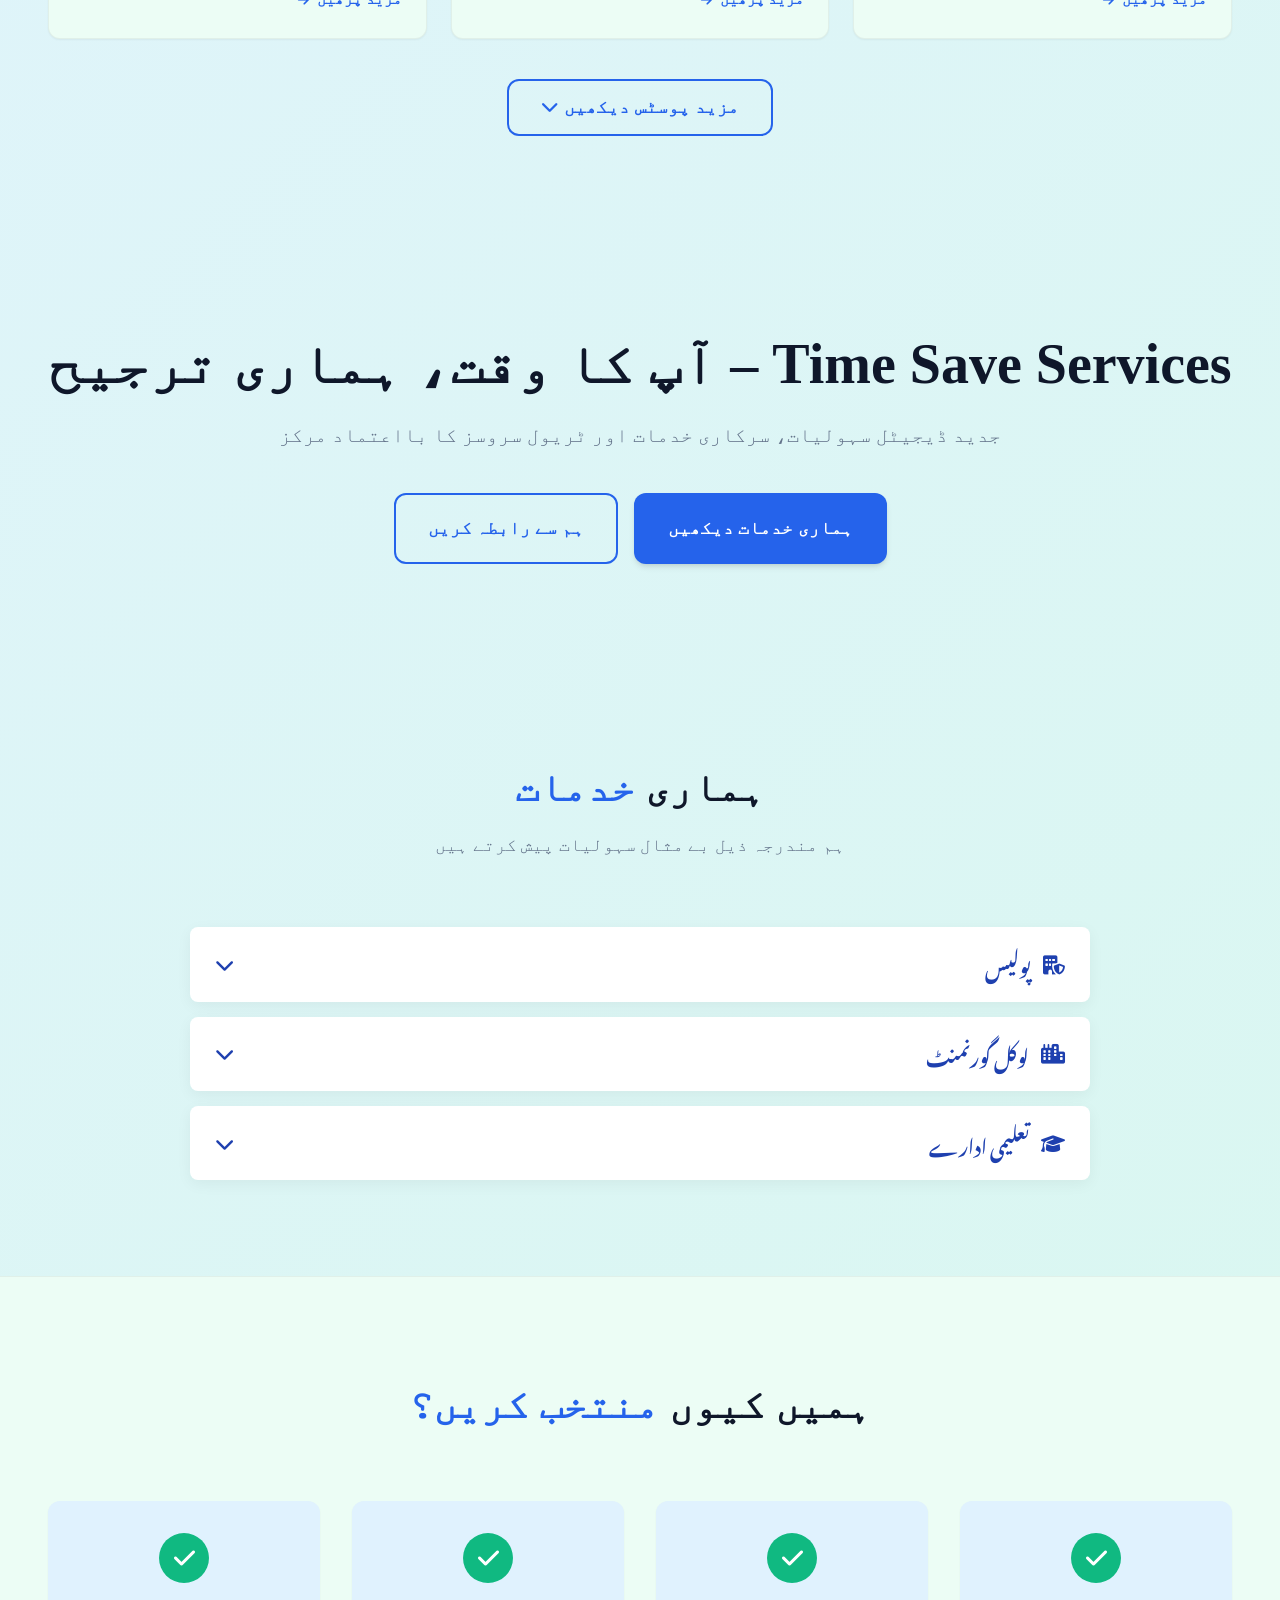
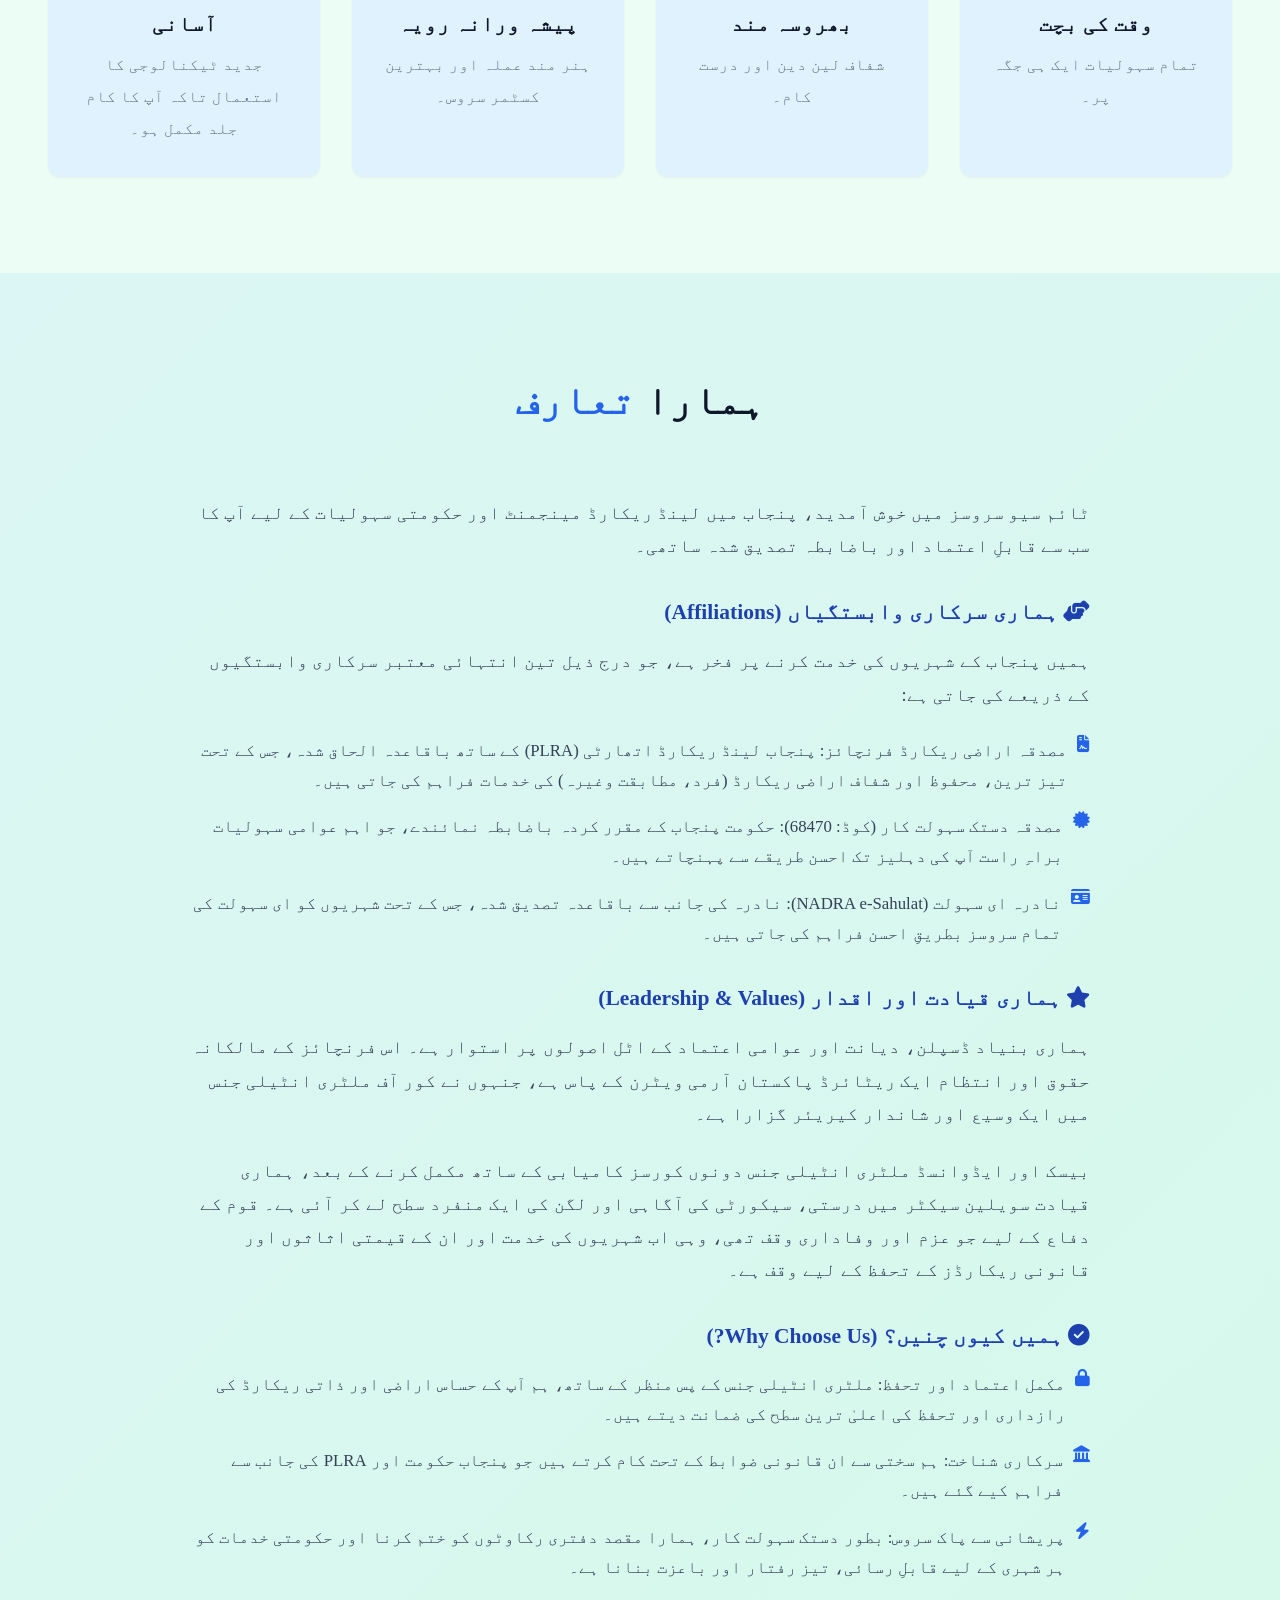
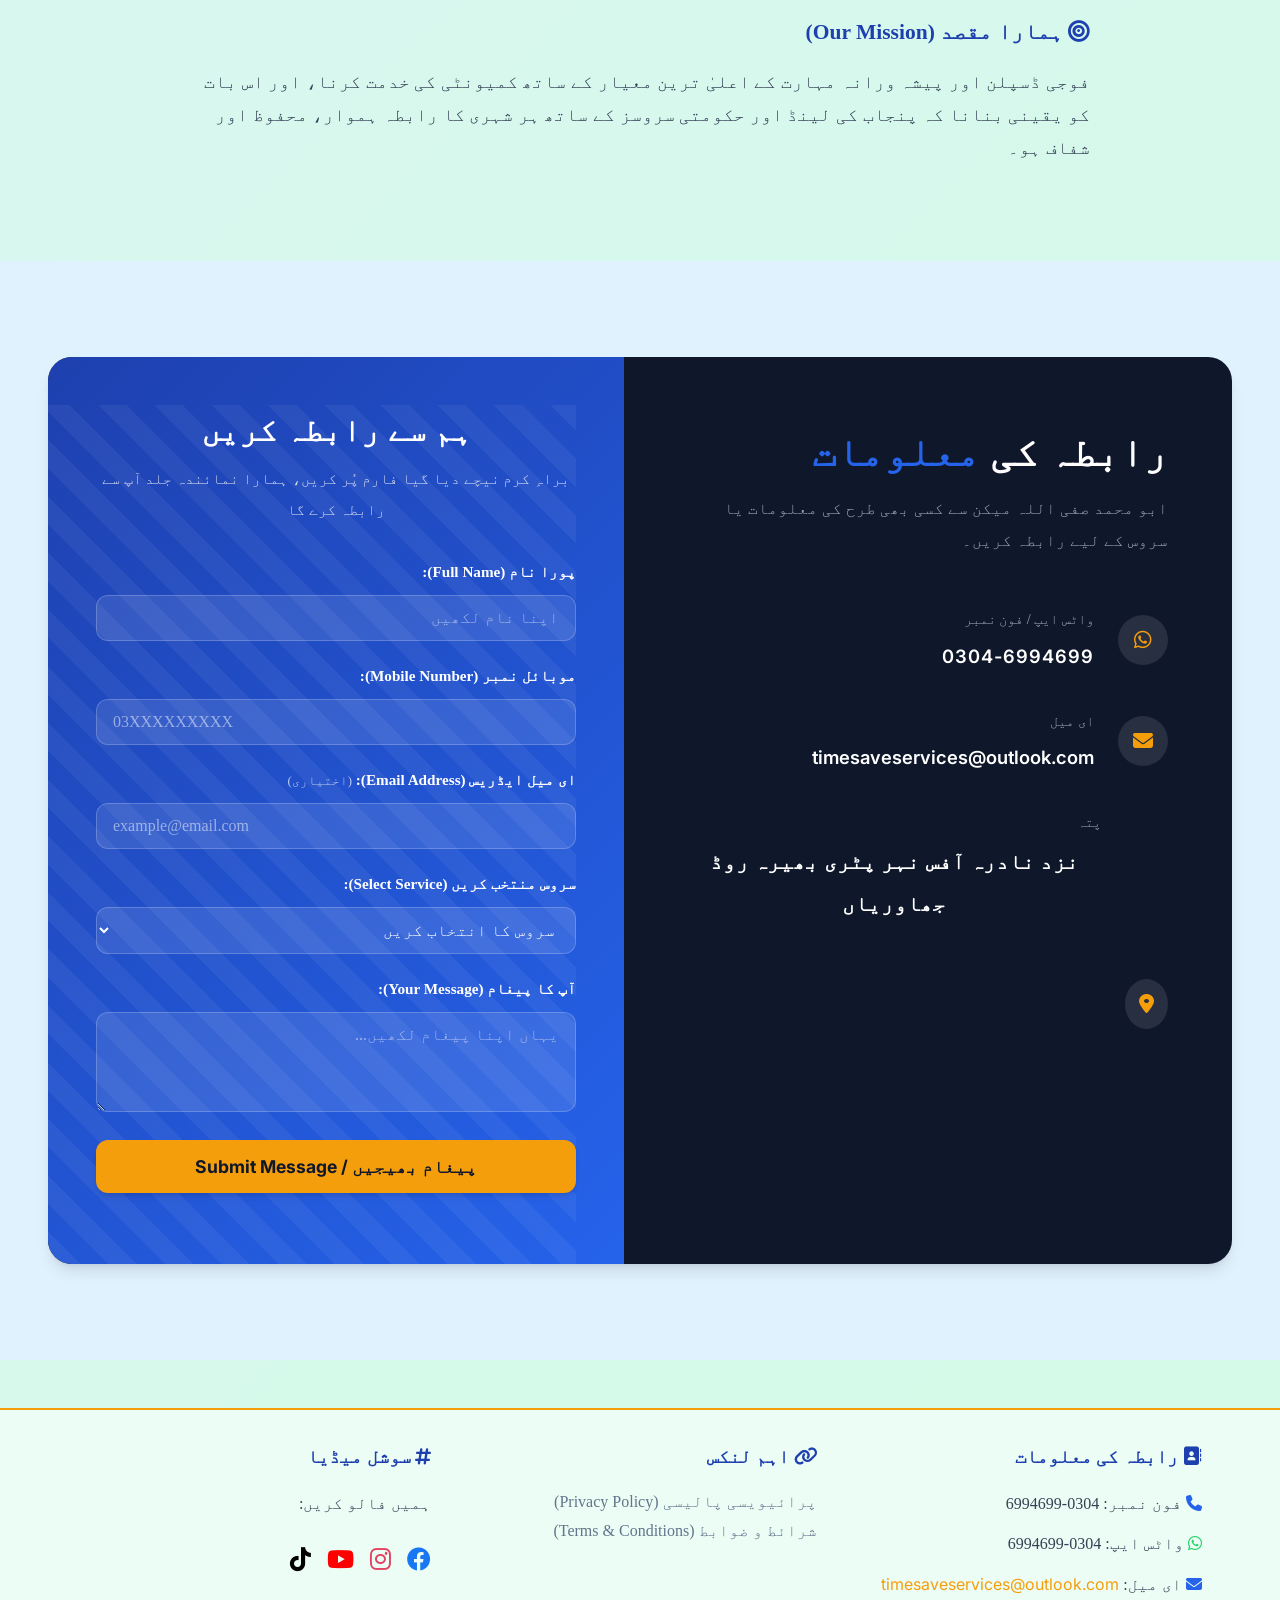
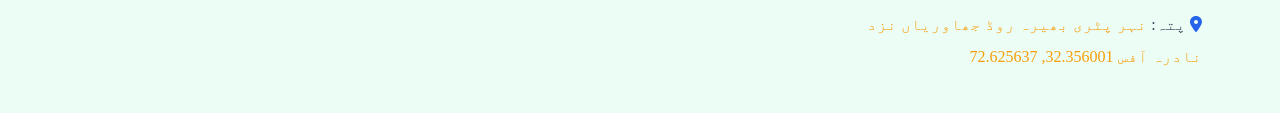
==== commit 58a3dc32: "Auto update from TIME SAVE SERVICES" ====
--- a/index.html
+++ b/index.html
@@ -1,4 +1,4 @@
-﻿<!DOCTYPE html>
+<!DOCTYPE html>
 <html lang="ur" dir="rtl">
 
 <head>
@@ -25,35 +25,30 @@
                 width: 0;
                 opacity: 0;
                 visibility: hidden;
-                border-right-color: transparent;
             }
 
             3% {
                 width: 0;
                 opacity: 1;
                 visibility: visible;
-                border-right-color: blue;
             }
 
             15% {
                 width: 400px;
                 opacity: 1;
                 visibility: visible;
-                border-right-color: blue;
             }
 
             35% {
                 width: 400px;
                 opacity: 1;
                 visibility: visible;
-                border-right-color: blue;
             }
 
             47% {
                 width: 0;
                 opacity: 1;
                 visibility: visible;
-                border-right-color: blue;
             }
 
             48%,
@@ -61,14 +56,12 @@
                 width: 0;
                 opacity: 0;
                 visibility: hidden;
-                border-right-color: transparent;
             }
 
             100% {
                 width: 0;
                 opacity: 0;
                 visibility: hidden;
-                border-right-color: transparent;
             }
         }
 
@@ -79,7 +72,6 @@
                 width: 0;
                 opacity: 0;
                 visibility: hidden;
-                border-left-color: transparent;
             }
 
             51%,
@@ -87,35 +79,30 @@
                 width: 0;
                 opacity: 0;
                 visibility: hidden;
-                border-left-color: transparent;
             }
 
             53% {
                 width: 0;
                 opacity: 1;
                 visibility: visible;
-                border-left-color: blue;
             }
 
             65% {
                 width: 400px;
                 opacity: 1;
                 visibility: visible;
-                border-left-color: blue;
             }
 
             85% {
                 width: 400px;
                 opacity: 1;
                 visibility: visible;
-                border-left-color: blue;
             }
 
             97% {
                 width: 0;
                 opacity: 1;
                 visibility: visible;
-                border-left-color: blue;
             }
 
             98%,
@@ -123,7 +110,6 @@
                 width: 0;
                 opacity: 0;
                 visibility: hidden;
-                border-left-color: transparent;
             }
         }
     </style>
@@ -151,12 +137,12 @@
                 <div class="slogans-container" style="position: relative; height: 50px; margin-top: 5px;">
                     <!-- English Slogan -->
                     <span class="logo-slogan-en"
-                        style="position: absolute; top: 12px; left: 50%; transform: translateX(-50%); overflow: hidden; white-space: nowrap; border-right: 2px solid blue; color: blue; font-size: 1.8rem; font-weight: bold; font-style: italic; font-family: 'Inter', sans-serif; letter-spacing: 1.5px; text-shadow: 1px 1px 2px rgba(255,255,255,0.7); direction: ltr; animation: type-en 10s linear infinite;">Smart
+                        style="position: absolute; top: 12px; left: 50%; transform: translateX(-50%); overflow: hidden; white-space: nowrap; color: blue; font-size: 1.8rem; font-weight: bold; font-style: italic; font-family: 'Inter', sans-serif; letter-spacing: 1.5px; text-shadow: 1px 1px 2px rgba(255,255,255,0.7); direction: ltr; animation: type-en 10s linear infinite;">Smart
                         Digital Solutions</span>
 
                     <!-- Urdu Slogan -->
                     <span class="logo-slogan-ur"
-                        style="position: absolute; top: -5px; right: 50%; transform: translateX(50%); overflow: hidden; white-space: nowrap; border-left: 2px solid transparent; color: blue; font-size: 2.2rem; font-weight: bold; font-family: 'Jameel Noori Nastaliq', 'Jameel Noori Nastaleeq', 'Noto Nastaliq Urdu', serif; text-shadow: 1px 1px 2px rgba(255,255,255,0.7); direction: rtl; animation: type-ur 10s linear infinite;">دستک
+                        style="position: absolute; top: -5px; right: 50%; transform: translateX(50%); overflow: hidden; white-space: nowrap; color: blue; font-size: 2.2rem; font-weight: bold; font-family: 'Jameel Noori Nastaliq', 'Jameel Noori Nastaleeq', 'Noto Nastaliq Urdu', serif; text-shadow: 1px 1px 2px rgba(255,255,255,0.7); direction: rtl; animation: type-ur 10s linear infinite;">دستک
                         مرکز عوامی خدمت</span>
                 </div>
             </div>
@@ -3012,52 +2998,17 @@
                 </div>
             </div>
             <div class="modal-footer" style="text-align: center; margin-top: 1.5rem;">
-                <!-- Flash News Modal for Pakistan Army Recruitment -->
-                <div id="flash-news-modal" class="modal-overlay">
-                    <div class="modal-content"
-                        style="max-width: 600px; text-align: center; border: 2px solid var(--accent);">
-                        <button class="modal-close" onclick="closeModal('flash-news-modal')"><i
-                                class="fa-solid fa-xmark"></i></button>
-                        <div
-                            style="background-color: #fef3c7; color: #1b4b36; padding: 1rem; border-radius: var(--border-radius); margin-bottom: 1.5rem; display: inline-block;">
-                            <i class="fa-solid fa-star-and-crescent fa-shake" style="font-size: 2rem;"></i>
-                        </div>
-                        <h3 class="modal-title" style="border-bottom: none; color: var(--accent); margin-bottom: 1rem;">
-                            اہم اطلاع:
-                            پاکستان آرمی میں شمولیت</h3>
-                        <div class="modal-body">
-                            <p style="font-size: 1.25rem; font-weight: bold; margin-bottom: 1.5rem;">پاکستان آرمی میں
-                                شمولیت کا
-                                سنہری موقع! 2 مارچ سے 22 مئی تک بھرتیاں شروع ہیں۔</p>
-                            <div
-                                style="background-color: var(--bg-main); padding: 1.5rem; border-radius: var(--border-radius); border-right: 4px solid var(--primary); margin-bottom: 1.5rem; text-align: right;">
-                                <ul class="modal-list" style="display: block; text-align: right;">
-                                    <li style="margin-bottom: 0.5rem;"><i class="fa-solid fa-desktop"
-                                            style="color: var(--primary);"></i> آن لائن رجسٹریشن کی سہولت دستیاب ہے۔
-                                    </li>
-                                    <li style="margin-bottom: 0.5rem;"><i class="fa-solid fa-folder-open"
-                                            style="color: var(--primary);"></i> ضروری کاغذات کے ساتھ فوری تشریف لائیں۔
-                                    </li>
-                                    <li><i class="fa-solid fa-circle-question" style="color: var(--primary);"></i> مکمل
-                                        رہنمائی اور
-                                        رہبری حاصل کریں۔</li>
-                                </ul>
-                            </div>
-                        </div>
-                        <div class="modal-footer" style="margin-top: 2rem;">
-                            <a href="#contact" class="btn btn-primary" onclick="closeModal('flash-news-modal')">مزید
-                                معلومات کے لیے
-                                رابطہ کریں</a>
-                        </div>
-                    </div>
-                </div>
-
-                <!-- E-Stamp Modal (Registry Fee Calculator) -->
-                <div id="e-stamp-modal" class="modal-overlay">
-                    <div class="modal-content calculator-modal-content"
-                        style="max-width: 900px; padding: 0; background: #f0f4f8; overflow: hidden;">
-                        <button class="modal-close" onclick="closeModal('e-stamp-modal')"
-                            style="z-index: 10; color: white; background: rgba(0,0,0,0.5);"><i
+
+            </div>
+        </div>
+    </div>
+
+    <!-- Property Modal (Registry Fee Calculator) -->
+    <div id="property-modal" class="modal-overlay">
+        <div class="modal-content calculator-modal-content"
+            style="max-width: 900px; padding: 0; background: #f0f4f8; max-height: 90vh; overflow-y: auto; overflow-x: hidden;">
+            <button class="modal-close" onclick="closeModal('property-modal')"
+                style="z-index: 10; color: white; background: rgba(0,0,0,0.5);"><i
                                 class="fa-solid fa-xmark"></i></button>
 
                         <div class="calculator-container" style="display: flex; min-height: 600px;">
@@ -3228,7 +3179,7 @@
 
                             <!-- Right Main Content -->
                             <div class="calc-main"
-                                style="flex: 1; padding: 2.5rem; background: white; border-top-left-radius: 20px; box-shadow: -5px 0 15px rgba(0,0,0,0.05);">
+                                style="flex: 1; padding: 2.5rem; padding-bottom: 4rem; background: white; border-top-left-radius: 20px; box-shadow: -5px 0 15px rgba(0,0,0,0.05);">
                                 <div
                                     style="display: flex; align-items: center; gap: 1rem; margin-bottom: 2rem; border-bottom: 2px solid #e2e8f0; padding-bottom: 1rem;">
                                     <div
@@ -3243,6 +3194,21 @@
                                 <form id="registry-calc-form"
                                     style="display: flex; flex-direction: column; gap: 1.5rem; text-align: left;"
                                     dir="ltr">
+
+                                    <!-- Transaction Type Toggle -->
+                                    <div style="background: rgba(0,0,0,0.02); padding: 1rem; border-radius: 10px; border: 1px solid #e2e8f0; display: flex; align-items: center; gap: 1.5rem;">
+                                        <label style="font-weight: bold; color: #1a2238; font-size: 0.95rem; margin: 0;">Transaction Type:</label>
+                                        <div style="display: flex; gap: 1rem;">
+                                            <label style="display: flex; align-items: center; gap: 0.5rem; cursor: pointer; color: #334155;">
+                                                <input type="radio" name="transaction_type" value="sale" checked style="accent-color: #fca311; width: 16px; height: 16px;">
+                                                Sale (بیع)
+                                            </label>
+                                            <label style="display: flex; align-items: center; gap: 0.5rem; cursor: pointer; color: #334155;">
+                                                <input type="radio" name="transaction_type" value="gift" style="accent-color: #fca311; width: 16px; height: 16px;">
+                                                Gift (ہبہ)
+                                            </label>
+                                        </div>
+                                    </div>
 
                                     <!-- Row 1: Area -->
                                     <div style="display: grid; grid-template-columns: 1fr 1fr 1fr; gap: 1rem;">
@@ -3392,118 +3358,212 @@
                     </div>
                 </div>
 
-                <!-- Flash News Modal for Pakistan Army Recruitment -->
-                <div id="flash-news-modal" class="modal-overlay">
-                    <div class="modal-content"
-                        style="max-width: 600px; text-align: center; border: 2px solid var(--accent);">
-                        <button class="modal-close" onclick="closeModal('flash-news-modal')"><i
-                                class="fa-solid fa-xmark"></i></button>
-                        <div
-                            style="background-color: #fef3c7; color: #1b4b36; padding: 1rem; border-radius: var(--border-radius); margin-bottom: 1.5rem; display: inline-block;">
-                            <i class="fa-solid fa-star-and-crescent fa-shake" style="font-size: 2rem;"></i>
-                        </div>
-                        <h3 class="modal-title" style="border-bottom: none; color: var(--accent); margin-bottom: 1rem;">
-                            اہم اطلاع:
-                            پاکستان آرمی میں شمولیت</h3>
-                        <div class="modal-body">
-                            <p style="font-size: 1.25rem; font-weight: bold; margin-bottom: 1.5rem;">پاکستان آرمی میں
-                                شمولیت کا
-                                سنہری موقع! 2 مارچ سے 22 مئی تک بھرتیاں شروع ہیں۔</p>
-                            <div
-                                style="background-color: var(--bg-main); padding: 1.5rem; border-radius: var(--border-radius); border-right: 4px solid var(--primary); margin-bottom: 1.5rem; text-align: right;">
-                                <ul class="modal-list" style="display: block; text-align: right;">
-                                    <li style="margin-bottom: 0.5rem;"><i class="fa-solid fa-desktop"
-                                            style="color: var(--primary);"></i> آن لائن رجسٹریشن کی سہولت دستیاب ہے۔
-                                    </li>
-                                    <li style="margin-bottom: 0.5rem;"><i class="fa-solid fa-folder-open"
-                                            style="color: var(--primary);"></i> ضروری کاغذات کے ساتھ فوری تشریف لائیں۔
-                                    </li>
-                                    <li><i class="fa-solid fa-circle-question" style="color: var(--primary);"></i> مکمل
-                                        رہنمائی اور
-                                        رہبری حاصل کریں۔</li>
-                                </ul>
-                            </div>
-                        </div>
-                        <div class="modal-footer" style="margin-top: 2rem;">
-                            <a href="#contact" class="btn btn-primary" onclick="closeModal('flash-news-modal')">مزید
-                                معلومات کے لیے
-                                رابطہ کریں</a>
-                        </div>
-                    </div>
-                </div>
-            </div>
-
-            <!-- Footer Section -->
-            <footer class="footer"
-                style="padding: 2rem; background: var(--bg-card); color: var(--text-main); margin-top: 3rem; text-align: center; border-top: 2px solid var(--accent);">
-                <div class="container"
-                    style="display: flex; flex-wrap: wrap; justify-content: space-between; gap: 2rem;">
-
-                    <div class="footer-column" style="flex: 1; min-width: 250px; text-align: right;">
-                        <h3 style="color: var(--primary-dark); margin-bottom: 1rem;"><i
-                                class="fa-solid fa-address-book"></i>
-                            رابطہ کی معلومات</h3>
-                        <p style="margin-bottom: 0.5rem;"><i class="fa-solid fa-phone"
-                                style="color: var(--primary);"></i> فون
-                            نمبر: 0304-6994699</p>
-                        <p style="margin-bottom: 0.5rem;"><i class="fa-brands fa-whatsapp" style="color: #25D366;"></i>
-                            واٹس
-                            ایپ: 0304-6994699</p>
-                        <p style="margin-bottom: 0.5rem;"><i class="fa-solid fa-envelope"
-                                style="color: var(--primary);"></i> ای
-                            میل: <a href="mailto:timesaveservices@outlook.com"
-                                style="color: var(--accent); text-decoration: none;">timesaveservices@outlook.com</a>
-                        </p>
-                        <p style="margin-bottom: 0.5rem;"><i class="fa-solid fa-location-dot"
-                                style="color: var(--primary);"></i> پتہ: <a
-                                href="https://maps.google.com/?q=32.356001,72.625637" target="_blank"
-                                style="color: var(--accent); text-decoration: none;">نہر پٹری بھیرہ روڈ جھاوریاں نزد
-                                نادرہ آفس
-                                32.356001, 72.625637</a></p>
-                    </div>
-
-                    <div class="footer-column" style="flex: 1; min-width: 250px; text-align: right;">
-                        <h3 style="color: var(--primary-dark); margin-bottom: 1rem;"><i class="fa-solid fa-link"></i>
-                            اہم لنکس
-                        </h3>
-                        <ul style="list-style: none; padding: 0; line-height: 1.8;">
-                            <li><a href="#" style="color: var(--text-muted); text-decoration: none;">پرائیویسی
-                                    پالیسی (Privacy
-                                    Policy)</a></li>
-                            <li><a href="#" style="color: var(--text-muted); text-decoration: none;">شرائط و ضوابط
-                                    (Terms &
-                                    Conditions)</a></li>
-                        </ul>
-                    </div>
-
-                    <div class="footer-column" style="flex: 1; min-width: 250px; text-align: right;">
-                        <h3 style="color: var(--primary-dark); margin-bottom: 1rem;"><i class="fa-solid fa-hashtag"></i>
-                            سوشل
-                            میڈیا</h3>
-                        <p style="margin-bottom: 1rem;">ہمیں فالو کریں:</p>
-                        <div style="display: flex; gap: 1rem; justify-content: right; font-size: 1.5rem;">
-
-                            <a href="https://www.facebook.com/TimeSaveServices/" target="_blank"
-                                style="color: #1877F2; transition: 0.3s;"><i class="fa-brands fa-facebook"></i></a>
-                            <a href="#" style="color: #E4405F; transition: 0.3s;"><i
-                                    class="fa-brands fa-instagram"></i></a>
-                            <a href="https://www.youtube.com/@timesaveservices" target="_blank"
-                                style="color: #FF0000; transition: 0.3s;"><i class="fa-brands fa-youtube"></i></a>
-                            <a href="#" style="color: #000000; transition: 0.3s;"><i
-                                    class="fa-brands fa-tiktok"></i></a>
-                        </div>
-                    </div>
-
-                </div>
-            </footer>
-
-            <!-- Floating WhatsApp Button -->
-            <a href="https://wa.me/923046994699" target="_blank" class="floating-whatsapp" aria-label="WhatsApp Us">
-                <i class="fa-brands fa-whatsapp"></i>
-            </a>
-
-            <script src="lang.js"></script>
-            <script src="script.js"></script>
+    <!-- Flash News Modal for Pakistan Army Recruitment -->
+    <div id="flash-news-modal" class="modal-overlay">
+        <div class="modal-content" style="max-width: 600px; text-align: center; border: 2px solid var(--accent);">
+            <button class="modal-close" onclick="closeModal('flash-news-modal')"><i
+                    class="fa-solid fa-xmark"></i></button>
+            <div
+                style="background-color: #fef3c7; color: #1b4b36; padding: 1rem; border-radius: var(--border-radius); margin-bottom: 1.5rem; display: inline-block;">
+                <i class="fa-solid fa-star-and-crescent fa-shake" style="font-size: 2rem;"></i>
+            </div>
+            <h3 class="modal-title" style="border-bottom: none; color: var(--accent); margin-bottom: 1rem;">
+                اہم اطلاع:
+                پاکستان آرمی میں شمولیت</h3>
+            <div class="modal-body">
+                <p style="font-size: 1.25rem; font-weight: bold; margin-bottom: 1.5rem;">پاکستان آرمی میں
+                    شمولیت کا
+                    سنہری موقع! 2 مارچ سے 22 مئی تک بھرتیاں شروع ہیں۔</p>
+                <div
+                    style="background-color: var(--bg-main); padding: 1.5rem; border-radius: var(--border-radius); border-right: 4px solid var(--primary); margin-bottom: 1.5rem; text-align: right;">
+                    <ul class="modal-list" style="display: block; text-align: right;">
+                        <li style="margin-bottom: 0.5rem;"><i class="fa-solid fa-desktop"
+                                style="color: var(--primary);"></i> آن لائن رجسٹریشن کی سہولت دستیاب ہے۔
+                        </li>
+                        <li style="margin-bottom: 0.5rem;"><i class="fa-solid fa-folder-open"
+                                style="color: var(--primary);"></i> ضروری کاغذات کے ساتھ فوری تشریف لائیں۔
+                        </li>
+                        <li><i class="fa-solid fa-circle-question" style="color: var(--primary);"></i> مکمل
+                            رہنمائی اور
+                            رہبری حاصل کریں۔</li>
+                    </ul>
+                </div>
+            </div>
+            <div class="modal-footer" style="margin-top: 2rem;">
+                <a href="#contact" class="btn btn-primary" onclick="closeModal('flash-news-modal')">مزید
+                    معلومات کے لیے
+                    رابطہ کریں</a>
+            </div>
+        </div>
+    </div>
+
+    <!-- Privacy Policy Modal -->
+    <div id="privacy-policy-modal" class="modal-overlay">
+        <div class="modal-content" style="max-width: 700px; text-align: right; overflow-y: auto; max-height: 85vh;">
+            <button class="modal-close" onclick="closeModal('privacy-policy-modal')"><i
+                    class="fa-solid fa-xmark"></i></button>
+            <div
+                style="background-color: #f1f5f9; color: var(--primary-dark); padding: 1rem; border-radius: var(--border-radius); margin-bottom: 1.5rem; display: inline-block; text-align: center; width: 100%;">
+                <i class="fa-solid fa-shield-halved" style="font-size: 2rem;"></i>
+            </div>
+            <h3 class="modal-title" style="border-bottom: none; color: var(--primary-dark); margin-bottom: 1rem;">
+                پرائیویسی پالیسی (Privacy Policy)</h3>
+            <div class="modal-body" style="font-size: 1rem; color: var(--text-main); line-height: 1.8;">
+                <p><strong>ٹائم سیو سروسز (Time Save Services)</strong> میں خوش آمدید۔ آپ کی پرائیویسی ہمارے لیے انتہائی
+                    اہم ہے۔ یہ پالیسی وضع کرتی ہے کہ ہم آپ کی ذاتی معلومات کو کیسے جمع، استعمال اور محفوظ کرتے ہیں۔</p>
+
+                <h4 style="color: var(--primary); margin-top: 1.5rem; margin-bottom: 0.5rem; font-size: 1.1rem;">1.
+                    معلومات کا حصول</h4>
+                <p>ہم آپ کی رضامندی سے درج ذیل معلومات جمع کر سکتے ہیں تاکہ آپ کو نادرہ، ای-اسٹامپنگ، مریم کی دستک اور
+                    دیگر سرکاری و سفری سہولیات فراہم کی جا سکیں:</p>
+                <ul style="list-style-type: disc; margin-right: 1.5rem; margin-bottom: 1rem;">
+                    <li>نام، شناختی کارڈ نمبر (CNIC)، موبائل نمبر اور ای میل۔</li>
+                    <li>پتہ اور دیگر متعلقہ دستاویزات (جو مخصوص سروس کے لیے درکار ہوں)۔</li>
+                </ul>
+
+                <h4 style="color: var(--primary); margin-top: 1.5rem; margin-bottom: 0.5rem; font-size: 1.1rem;">2.
+                    معلومات کا استعمال</h4>
+                <p>آپ کی فراہم کردہ معلومات کو صرف درج ذیل مقاصد کے لیے استعمال کیا جاتا ہے:</p>
+                <ul style="list-style-type: disc; margin-right: 1.5rem; margin-bottom: 1rem;">
+                    <li>آپ کی مطلوبہ سروس (جیسے ڈومیسائل، فرد، یا گاڑی کی رجسٹریشن) کی تکمیل کے لیے۔</li>
+                    <li>آپ سے رابطہ کرنے اور سروس کے متعلق اپڈیٹس فراہم کرنے کے لیے۔</li>
+                </ul>
+
+                <h4 style="color: var(--primary); margin-top: 1.5rem; margin-bottom: 0.5rem; font-size: 1.1rem;">3.
+                    معلومات کا تحفظ</h4>
+                <p>ہم آپ کے ڈیٹا کی رازداری کو یقینی بنانے کے لیے ہر ممکن حفاظتی اقدامات کرتے ہیں۔ آپ کی ذاتی معلومات
+                    کسی غیر متعلقہ تیسرے فریق کو فروخت یا شیئر نہیں کی جاتیں۔</p>
+
+                <h4 style="color: var(--primary); margin-top: 1.5rem; margin-bottom: 0.5rem; font-size: 1.1rem;">4.
+                    بیرونی لنکس</h4>
+                <p>ہماری ویب سائٹ میں دیگر سرکاری پورٹلز کے لنکس موجود ہو سکتے ہیں۔ جب آپ ہماری سائٹ سے باہر چلے جاتے
+                    ہیں تو متعلقہ ویب سائٹ کی پرائیویسی پالیسی لاگو ہوگی۔</p>
+
+                <p
+                    style="margin-top: 1.5rem; font-weight: bold; background: var(--bg-main); padding: 1rem; border-radius: 8px; text-align: center;">
+                    کسی بھی سوال یا شکایت کی صورت میں ہمارے واٹس ایپ نمبر پر رابطہ کریں۔</p>
+            </div>
+        </div>
+    </div>
+
+    <!-- Terms & Conditions Modal -->
+    <div id="terms-conditions-modal" class="modal-overlay">
+        <div class="modal-content" style="max-width: 700px; text-align: right; overflow-y: auto; max-height: 85vh;">
+            <button class="modal-close" onclick="closeModal('terms-conditions-modal')"><i
+                    class="fa-solid fa-xmark"></i></button>
+            <div
+                style="background-color: #f1f5f9; color: var(--primary-dark); padding: 1rem; border-radius: var(--border-radius); margin-bottom: 1.5rem; display: inline-block; text-align: center; width: 100%;">
+                <i class="fa-solid fa-file-contract" style="font-size: 2rem;"></i>
+            </div>
+            <h3 class="modal-title" style="border-bottom: none; color: var(--primary-dark); margin-bottom: 1rem;">
+                شرائط و ضوابط (Terms & Conditions)</h3>
+            <div class="modal-body" style="font-size: 1rem; color: var(--text-main); line-height: 1.8;">
+                <p><strong>ٹائم سیو سروسز (Time Save Services)</strong> کی خدمات حاصل کرنے سے پہلے، براہِ کرم درج ذیل
+                    شرائط و ضوابط کا مطالعہ کریں۔ ہماری سروسز استعمال کرنے کا مطلب ہے کہ آپ ان شرائط سے متفق ہیں۔</p>
+
+                <h4 style="color: var(--primary); margin-top: 1.5rem; margin-bottom: 0.5rem; font-size: 1.1rem;">1.
+                    خدمات کی فراہمی</h4>
+                <ul style="list-style-type: disc; margin-right: 1.5rem; margin-bottom: 1rem;">
+                    <li>ہم تمام سرکاری اور نجی خدمات (جیسے نادرہ، فرد، شناختی کارڈ، ٹکٹنگ وغیرہ) متعلقہ محکموں کے قوانین
+                        اور طریقہ کار کے مطابق فراہم کرتے ہیں۔</li>
+                    <li>کسی بھی سرکاری محکمے کی جانب سے تاخیر یا پالیسی تبدیلی پر ٹائم سیو سروسز ذمہ دار نہیں ہوگی۔</li>
+                </ul>
+
+                <h4 style="color: var(--primary); margin-top: 1.5rem; margin-bottom: 0.5rem; font-size: 1.1rem;">2. فیس
+                    اور واجبات</h4>
+                <ul style="list-style-type: disc; margin-right: 1.5rem; margin-bottom: 1rem;">
+                    <li>ہر سروس کے لیے سرکاری فیس کے ساتھ مناسب سروس چارجز وصول کیے جائیں گے۔</li>
+                    <li>طے شدہ فیس اور چارجز کی پیشگی ادائیگی لازمی ہے، جب تک کہ بصورت دیگر کوئی معاہدہ نہ ہوا ہو۔</li>
+                    <li>موصول شدہ سرکاری فیس ناقابلِ واپسی (Non-Refundable) ہے اگر متعلقہ محکمہ درخواست مسترد کر دے۔
+                    </li>
+                </ul>
+
+                <h4 style="color: var(--primary); margin-top: 1.5rem; margin-bottom: 0.5rem; font-size: 1.1rem;">3. درست
+                    معلومات کی فراہمی</h4>
+                <p style="margin-bottom: 1rem;">سروس کے حصول کے لیے فراہم کردہ تمام دستاویزات اور معلومات کی درستگی کے
+                    ذمہ دار آپ خود ہیں۔ کسی بھی جعلی، غلط، یا نامکمل معلومات کی صورت میں کام منسوخ کیا جا سکتا ہے اور
+                    قانونی کارروائی کا حق محفوظ ہے۔</p>
+
+                <h4 style="color: var(--primary); margin-top: 1.5rem; margin-bottom: 0.5rem; font-size: 1.1rem;">4.
+                    پالیسی میں ترامیم</h4>
+                <p>ہم وقتاً فوقتاً اپنی شرائط و ضوابط میں تبدیلی کا حق محفوظ رکھتے ہیں۔ کسی بھی بڑی تبدیلی کی صورت میں
+                    ویب سائٹ پر آگاہ کر دیا جائے گا۔</p>
+
+                <p
+                    style="margin-top: 1.5rem; font-weight: bold; background: var(--bg-main); padding: 1rem; border-radius: 8px; text-align: center;">
+                    ہماری خدمات پر اعتماد کرنے کا شکریہ! 🤝</p>
+            </div>
+        </div>
+    </div>
+
+    <!-- Footer Section -->
+    <footer class="footer"
+        style="padding: 2rem; background: var(--bg-card); color: var(--text-main); margin-top: 3rem; text-align: center; border-top: 2px solid var(--accent);">
+        <div class="container" style="display: flex; flex-wrap: wrap; justify-content: space-between; gap: 2rem;">
+
+            <div class="footer-column" style="flex: 1; min-width: 250px; text-align: right;">
+                <h3 style="color: var(--primary-dark); margin-bottom: 1rem;"><i class="fa-solid fa-address-book"></i>
+                    رابطہ کی معلومات</h3>
+                <p style="margin-bottom: 0.5rem;"><i class="fa-solid fa-phone" style="color: var(--primary);"></i> فون
+                    نمبر: 0304-6994699</p>
+                <p style="margin-bottom: 0.5rem;"><i class="fa-brands fa-whatsapp" style="color: #25D366;"></i>
+                    واٹس
+                    ایپ: 0304-6994699</p>
+                <p style="margin-bottom: 0.5rem;"><i class="fa-solid fa-envelope" style="color: var(--primary);"></i> ای
+                    میل: <a href="mailto:timesaveservices@outlook.com"
+                        style="color: var(--accent); text-decoration: none;">timesaveservices@outlook.com</a>
+                </p>
+                <p style="margin-bottom: 0.5rem;"><i class="fa-solid fa-location-dot"
+                        style="color: var(--primary);"></i> پتہ: <a
+                        href="https://maps.google.com/?q=32.356001,72.625637" target="_blank"
+                        style="color: var(--accent); text-decoration: none;">نہر پٹری بھیرہ روڈ جھاوریاں نزد
+                        نادرہ آفس
+                        32.356001, 72.625637</a></p>
+            </div>
+
+            <div class="footer-column" style="flex: 1; min-width: 250px; text-align: right;">
+                <h3 style="color: var(--primary-dark); margin-bottom: 1rem;"><i class="fa-solid fa-link"></i>
+                    اہم لنکس
+                </h3>
+                <ul style="list-style: none; padding: 0; line-height: 1.8;">
+                    <li><a href="#" onclick="openModal('privacy-policy-modal'); return false;"
+                            style="color: var(--text-muted); text-decoration: none;">پرائیویسی
+                            پالیسی (Privacy
+                            Policy)</a></li>
+                    <li><a href="#" onclick="openModal('terms-conditions-modal'); return false;"
+                            style="color: var(--text-muted); text-decoration: none;">شرائط و ضوابط
+                            (Terms &
+                            Conditions)</a></li>
+                </ul>
+            </div>
+
+            <div class="footer-column" style="flex: 1; min-width: 250px; text-align: right;">
+                <h3 style="color: var(--primary-dark); margin-bottom: 1rem;"><i class="fa-solid fa-hashtag"></i>
+                    سوشل
+                    میڈیا</h3>
+                <p style="margin-bottom: 1rem;">ہمیں فالو کریں:</p>
+                <div style="display: flex; gap: 1rem; justify-content: right; font-size: 1.5rem;">
+
+                    <a href="https://www.facebook.com/TimeSaveServices/" target="_blank"
+                        style="color: #1877F2; transition: 0.3s;"><i class="fa-brands fa-facebook"></i></a>
+                    <a href="#" style="color: #E4405F; transition: 0.3s;"><i class="fa-brands fa-instagram"></i></a>
+                    <a href="https://www.youtube.com/@timesaveservices" target="_blank"
+                        style="color: #FF0000; transition: 0.3s;"><i class="fa-brands fa-youtube"></i></a>
+                    <a href="https://www.tiktok.com/@timesaveservices" target="_blank"
+                        style="color: #000000; transition: 0.3s;"><i class="fa-brands fa-tiktok"></i></a>
+                </div>
+            </div>
+
+        </div>
+    </footer>
+
+    <!-- Floating WhatsApp Button -->
+    <a href="https://wa.me/923046994699" target="_blank" class="floating-whatsapp" aria-label="WhatsApp Us">
+        <i class="fa-brands fa-whatsapp"></i>
+    </a>
+
+    <script src="lang.js"></script>
+    <script src="script.js"></script>
 </body>
 
 </html>
--- a/style.css
+++ b/style.css
@@ -1,1822 +1,1738 @@
-/* =========================================
-   Design System & Variables
-   ========================================= */
-:root {
-    /* Colors */
-    --primary: #2563eb;
-    /* Rich Blue */
-    --primary-light: #3b82f6;
-    --primary-dark: #1e40af;
-    --accent: #f59e0b;
-    /* Amber/Gold */
-    --accent-hover: #d97706;
-
-    --bg-main: #e0f2fe;
-    /* Light blue */
-    --bg-card: #ecfdf5;
-    /* Light green */
-    --bg-dark: #0f172a;
-    /* Deep slate */
-
-    --text-main: #334155;
-    --text-muted: #64748b;
-    --text-light: #ffffff;
-
-    /* Typography */
-    --font-en: 'Inter', sans-serif;
-    --font-ur: 'Jameel Noori Nastaleeq', 'Nafees Nastaleeq', 'Urdu Typesetting', serif;
-
-    /* Effects */
-    --shadow-sm: 0 1px 2px 0 rgb(0 0 0 / 0.05);
-    --shadow-md: 0 4px 6px -1px rgb(0 0 0 / 0.1), 0 2px 4px -2px rgb(0 0 0 / 0.1);
-    --shadow-lg: 0 10px 15px -3px rgb(0 0 0 / 0.1), 0 4px 6px -4px rgb(0 0 0 / 0.1);
-    --shadow-glow: 0 0 20px rgba(37, 99, 235, 0.3);
-
-    --border-radius: 12px;
-    --border-radius-lg: 24px;
-    --transition: all 0.3s cubic-bezier(0.4, 0, 0.2, 1);
-}
-
-/* =========================================
-   Reset & Base Styles
-   ========================================= */
-* {
-    margin: 0;
-    padding: 0;
-    box-sizing: border-box;
-}
-
-html {
-    scroll-behavior: smooth;
-    font-size: 16px;
-}
-
-body {
-    font-family: var(--font-ur);
-    background:
-        linear-gradient(135deg, rgba(37, 99, 235, 0.95), rgba(16, 185, 129, 0.95)),
-        url('assets/news_design.png') center/150px repeat fixed,
-        url('assets/office_bg.png') center/cover no-repeat fixed;
-    color: var(--text-main);
-    line-height: 2;
-    /* Increased for Nastaliq */
-    overflow-x: hidden;
-}
-
-/* Base Latin typography elements */
-.logo-text,
-.logo-slogan,
-.logo-slogan-animated,
-.owner-name-en,
-a[href^="tel"],
-a[href^="mailto"],
-.copyright {
-    font-family: var(--font-en);
-    direction: ltr;
-    /* Ensure LTR for numbers/english */
-    display: inline-block;
-}
-
-a {
-    text-decoration: none;
-    color: inherit;
-    transition: var(--transition);
-}
-
-ul {
-    list-style: none;
-}
-
-h1,
-h2,
-h3,
-h4,
-h5,
-h6 {
-    color: var(--bg-dark);
-    font-weight: 700;
-    line-height: 1.6;
-}
-
-.container {
-    max-width: 95%;
-    margin: 0 auto;
-    padding: 0 1rem;
-}
-
-.highlight {
-    color: var(--primary);
-    position: relative;
-    display: inline-block;
-}
-
-/* =========================================
-   Header & Nav
-   ========================================= */
-.header {
-    background-color: var(--bg-card);
-    box-shadow: var(--shadow-sm);
-    position: sticky;
-    top: 0;
-    z-index: 100;
-    padding: 1rem 0;
-    backdrop-filter: blur(10px);
-    background-color: rgba(255, 255, 255, 0.9);
-}
-
-.navbar {
-    display: flex;
-    justify-content: center;
-    align-items: center;
-    flex-direction: column;
-}
-
-.logo {
-    display: flex;
-    flex-direction: row;
-    align-items: center;
-    gap: 1rem;
-    font-size: 2rem;
-    font-weight: 800;
-    color: var(--primary-dark);
-}
-
-.logo-text-container {
-    display: flex;
-    flex-direction: column;
-    align-items: center;
-    justify-content: center;
-    direction: ltr;
-}
-
-.logo-text {
-    line-height: 1.1;
-    font-size: 2.2rem;
-    /* Ensure it's large enough to dominate the slogan */
-}
-
-.logo-slogan-en {
-    animation: type-en 10s steps(22, end) infinite, blink-en 0.75s step-end infinite;
-}
-
-.logo-slogan-ur {
-    animation: type-ur 10s steps(20, end) infinite, blink-ur 0.75s step-end infinite;
-}
-
-@keyframes type-en {
-
-    0%,
-    5% {
-        width: 0;
-        border-right-color: transparent;
-    }
-
-    5.1% {
-        border-right-color: blue;
-    }
-
-    20%,
-    40% {
-        width: 420px;
-        border-right-color: blue;
-    }
-
-    55%,
-    100% {
-        width: 0;
-        border-right-color: transparent;
-    }
-}
-
-@keyframes type-ur {
-
-    0%,
-    50% {
-        width: 0;
-        border-left-color: transparent;
-    }
-
-    50.1% {
-        border-left-color: #f8fafc;
-    }
-
-    65%,
-    85% {
-        width: 230px;
-        border-left-color: #f8fafc;
-    }
-
-    100% {
-        width: 0;
-        border-left-color: transparent;
-    }
-}
-
-@keyframes blink-en {
-    50% {
-        border-right-color: transparent;
-    }
-}
-
-@keyframes blink-ur {
-    50% {
-        border-left-color: transparent;
-    }
-}
-
-.logo-sub-text {
-    animation: floatText 3s ease-in-out infinite;
-    animation-delay: 1.5s;
-}
-
-.logo-icon {
-    font-size: 1.5rem;
-    color: var(--accent);
-}
-
-.logo-wrapper {
-    position: relative;
-    height: 120px;
-    width: 120px;
-    border-radius: 50%;
-    box-shadow: var(--shadow-sm);
-    border: 3px solid white;
-    background-color: white;
-    overflow: hidden;
-}
-
-.logo-img-rotating {
-    position: absolute;
-    top: 0;
-    left: 0;
-    width: 100%;
-    height: 100%;
-    object-fit: cover;
-    /* animation: rotateLogo 20s linear infinite; */
-}
-
-.logo-img-static {
-    position: absolute;
-    top: 0;
-    left: 0;
-    width: 100%;
-    height: 100%;
-    object-fit: cover;
-    /* This clip-path keeps only the center moon/clock part */
-    clip-path: circle(45% at 50% 50%);
-    box-shadow: 0 0 10px rgba(0, 0, 0, 0.5);
-    z-index: 2;
-}
-
-@keyframes rotateLogo {
-    0% {
-        transform: rotate(0deg);
-        filter: drop-shadow(0 0 5px rgba(37, 99, 235, 0));
-    }
-
-    50% {
-        filter: drop-shadow(0 0 15px rgba(37, 99, 235, 0.6));
-    }
-
-    100% {
-        transform: rotate(360deg);
-        filter: drop-shadow(0 0 5px rgba(37, 99, 235, 0));
-    }
-}
-
-@keyframes floatText {
-    0% {
-        transform: rotate(0deg);
-        filter: drop-shadow(0 0 5px rgba(37, 99, 235, 0));
-    }
-
-    50% {
-        filter: drop-shadow(0 0 15px rgba(37, 99, 235, 0.6));
-    }
-
-    100% {
-        transform: rotate(360deg);
-        filter: drop-shadow(0 0 5px rgba(37, 99, 235, 0));
-    }
-}
-
-/* Unused owner info styles removed */
-
-
-/* =========================================
-   Main Navigation Menu
-   ========================================= */
-.main-menu {
-    margin-top: 1rem;
-    border-top: 1px solid rgba(0, 0, 0, 0.05);
-    padding-top: 1rem;
-}
-
-.nav-links {
-    display: flex;
-    justify-content: space-between;
-    align-items: center;
-    width: 100%;
-    margin: 0;
-    padding: 0;
-}
-
-.nav-links>li {
-    position: relative;
-    padding: 0;
-    flex: 1;
-}
-
-.nav-links>li>a {
-    font-size: 1rem;
-    font-weight: 700;
-    color: white !important;
-    display: flex;
-    justify-content: center;
-    align-items: center;
-    gap: 0.25rem;
-    padding: 0.5rem 0.2rem;
-    border-radius: 0;
-    border-right: 1px solid rgba(255, 255, 255, 0.2);
-    text-decoration: none;
-    transition: var(--transition);
-    width: 100%;
-    height: 100%;
-    text-align: center;
-    white-space: nowrap;
-}
-
-
-
-.nav-links>li:first-child>a {
-    border-radius: 0 var(--border-radius) var(--border-radius) 0;
-    /* RTL curve on right */
-}
-
-.nav-links>li:last-child>a {
-    border-radius: var(--border-radius) 0 0 var(--border-radius);
-    /* RTL curve on left */
-    border-left: 1px solid rgba(255, 255, 255, 0.2);
-}
-
-.nav-links>li>a>i {
-    flex-shrink: 0;
-}
-
-.nav-links>li>a:hover {
-    transform: translateY(-2px);
-    box-shadow: var(--shadow-md);
-}
-
-.dropdown-icon {
-    font-size: 0.8rem;
-    transition: var(--transition);
-}
-
-.dropdown:hover .dropdown-icon {
-    transform: rotate(180deg);
-}
-
-.dropdown-menu {
-    position: absolute;
-    top: 100%;
-    right: 0;
-    left: auto;
-    transform: translateY(10px);
-    background-color: var(--bg-card);
-    width: max-content;
-    max-width: 95vw;
-    display: grid;
-    grid-template-columns: 1fr 1fr;
-    gap: 0;
-    box-shadow: var(--shadow-lg);
-    border-radius: var(--border-radius);
-    padding: 0.5rem 0;
-    opacity: 0;
-    visibility: hidden;
-    transition: var(--transition);
-    z-index: 1000;
-    border: 1px solid rgba(0, 0, 0, 0.05);
-}
-
-/* Ensure left-side tabs on screen drop to the right instead of off left edge */
-.nav-links>li:nth-last-child(1) .dropdown-menu,
-.nav-links>li:nth-last-child(2) .dropdown-menu,
-.nav-links>li:nth-last-child(3) .dropdown-menu,
-.nav-links>li:nth-last-child(4) .dropdown-menu {
-    right: auto;
-    left: 0;
-}
-
-.dropdown:hover .dropdown-menu {
-    opacity: 1;
-    visibility: visible;
-    transform: translateY(0);
-}
-
-.dropdown-menu li {
-    /* Base styles for list items within the grid */
-    min-width: 200px;
-}
-
-
-
-.dropdown-menu li a {
-    display: block;
-    padding: 0.75rem 1.5rem;
-    color: var(--text-main);
-    font-size: 1.2rem;
-    border-bottom: 1px solid rgba(0, 0, 0, 0.03);
-    transition: var(--transition);
-}
-
-.dropdown-menu li:last-child a {
-    border-bottom: none;
-}
-
-.dropdown-menu li a:hover {
-    background-color: var(--bg-main);
-    color: var(--primary);
-    padding-right: 2rem;
-    /* Indent on hover for RTL */
-}
-
-/* Nested Dropdowns */
-.dropdown-submenu {
-    position: relative;
-}
-
-.dropdown-icon-left {
-    font-size: 0.8rem;
-    position: absolute;
-    left: 1rem;
-    top: 50%;
-    transform: translateY(-50%);
-    transition: var(--transition);
-}
-
-.nested-menu {
-    display: none;
-    opacity: 0;
-    transition: var(--transition);
-    min-width: unset;
-    grid-template-columns: 1fr;
-}
-
-/* When submenu is hovered */
-.dropdown-submenu:hover .nested-menu {
-    display: block;
-    opacity: 1;
-    visibility: visible;
-    position: static;
-    box-shadow: none;
-    border: none;
-    background-color: transparent;
-    padding-top: 0;
-    padding-bottom: 0;
-    margin-top: 0.5rem;
-    border-top: 1px dashed rgba(0, 0, 0, 0.1);
-    transform: none;
-}
-
-.dropdown-submenu:hover .nested-menu li {
-    display: block !important;
-}
-
-.dropdown-submenu:hover .nested-menu li a {
-    padding-right: 2.5rem;
-    font-size: 1.15rem;
-    color: var(--text-muted);
-}
-
-.dropdown-submenu:hover>a .dropdown-icon-left {
-    transform: translateY(-50%) rotate(-90deg);
-    /* points down */
-    color: var(--primary);
-}
-
-/* Unused Quick Services classes removed */
-
-/* Specific Colors matching the screenshot */
-.qs-green {
-    background-color: #2eab5a;
-}
-
-.qs-navy {
-    background-color: #2c3e50;
-}
-
-.qs-red {
-    background-color: #e74c3c;
-}
-
-.qs-orange {
-    background-color: #e67e22;
-}
-
-.qs-blue {
-    background-color: #3498db;
-}
-
-.qs-purple {
-    background-color: #9b59b6;
-}
-
-/* =========================================
-   News Ticker
-   ========================================= */
-.news-ticker-container {
-    display: flex;
-    align-items: center;
-    background-color: #f8f9fa;
-    border: 1px solid #e9ecef;
-    border-radius: var(--border-radius);
-    margin-top: 1rem;
-    overflow: hidden;
-    height: 55px;
-}
-
-.ticker-title {
-    background-color: var(--primary);
-    color: white;
-    padding: 0 1.5rem;
-    font-weight: 700;
-    font-size: 1.4rem;
-    height: 100%;
-    display: flex;
-    align-items: center;
-    z-index: 2;
-    box-shadow: 2px 0 5px rgba(0, 0, 0, 0.1);
-    white-space: nowrap;
-}
-
-.ticker-wrap {
-    width: 100%;
-    padding-left: 1rem;
-    box-sizing: content-box;
-    overflow: hidden;
-    border-right: 1px solid #e9ecef;
-}
-
-.ticker-move {
-    display: inline-block;
-    white-space: nowrap;
-    padding-right: 100%;
-    animation-iteration-count: infinite;
-    animation-timing-function: linear;
-    animation-name: ticker;
-    animation-duration: 80s;
-}
-
-.ticker-move:hover {
-    animation-play-state: paused;
-    /* Pause on hover */
-}
-
-@keyframes ticker {
-    0% {
-        transform: translate3d(0, 0, 0);
-    }
-
-    100% {
-        transform: translate3d(100%, 0, 0);
-    }
-}
-
-.ticker-item {
-    display: inline-block;
-    padding: 0 2rem;
-    font-size: 1.3rem;
-    font-weight: 600;
-    color: var(--bg-dark);
-}
-
-
-/* Buttons */
-.btn {
-    display: inline-block;
-    padding: 1rem 2rem;
-    border-radius: var(--border-radius);
-    font-weight: 700;
-    font-size: 1.1rem;
-    text-align: center;
-    cursor: pointer;
-    transition: var(--transition);
-    border: 2px solid transparent;
-}
-
-.btn-primary {
-    background-color: var(--primary);
-    color: white;
-    box-shadow: var(--shadow-md);
-}
-
-.btn-primary:hover {
-    background-color: var(--primary-dark);
-    transform: translateY(-2px);
-    box-shadow: var(--shadow-lg);
-    color: white;
-}
-
-.btn-whatsapp {
-    background-color: #25D366;
-    color: white;
-    box-shadow: var(--shadow-md);
-    display: inline-flex;
-    align-items: center;
-    justify-content: center;
-    gap: 8px;
-}
-
-.btn-whatsapp:hover {
-    background-color: #128C7E;
-    transform: translateY(-2px);
-    box-shadow: var(--shadow-lg);
-    color: white;
-}
-
-.btn-whatsapp i {
-    font-size: 1.2rem;
-}
-
-.btn-outline {
-    background-color: transparent;
-    color: var(--primary);
-    border-color: var(--primary);
-}
-
-.btn-outline:hover {
-    background-color: var(--primary);
-    color: white;
-    transform: translateY(-2px);
-}
-
-/* =========================================
-   News Section
-   ========================================= */
-.news-section {
-    padding: 2rem 0 6rem 0;
-    background-color: rgba(224, 242, 254, 0.3);
-    backdrop-filter: blur(5px);
-    border-top: 1px solid rgba(0, 0, 0, 0.05);
-}
-
-.news-grid {
-    display: grid;
-    grid-template-columns: repeat(3, 1fr);
-    grid-template-rows: auto auto;
-    gap: 1.5rem;
-}
-
-.news-item {
-    background: var(--bg-card);
-    border-radius: var(--border-radius);
-    box-shadow: var(--shadow-sm);
-    overflow: hidden;
-    transition: var(--transition);
-    display: flex;
-    flex-direction: column;
-    border: 1px solid rgba(0, 0, 0, 0.05);
-}
-
-.news-item:hover {
-    transform: translateY(-5px);
-    box-shadow: var(--shadow-md);
-}
-
-.news-image {
-    background-color: #e2e8f0;
-    /* Placeholder for images later */
-    width: 100%;
-    min-height: 200px;
-    position: relative;
-    background-size: cover;
-    background-position: center;
-}
-
-.img-news-id {
-    background-image: url('assets/id_card_renewal.png');
-}
-
-.img-news-maryam {
-    background-image: url('assets/marayum_ki_dastak.png');
-}
-
-.img-news-bills {
-    background-image: url('assets/nadra_bills.png');
-}
-
-.img-news-reg {
-    background-image: url('assets/vehicle_reg.png');
-}
-
-.img-news-travel {
-    background-image: url('assets/travel_tickets.png');
-}
-
-.img-news-char {
-    background-image: url('assets/character_cert.png');
-}
-
-.img-news-estamp {
-    background-image: url('assets/e_stamp.png');
-}
-
-.img-news-domicile {
-    background-image: url('assets/domicile_cert.png');
-}
-
-.img-news-graphic {
-    background-image: url('assets/graphic_design.png');
-}
-
-.img-news-dl {
-    background-image: url('assets/news_dl.png');
-}
-
-.img-news-id-renew {
-    background-image: url('assets/id_card_renewal.png');
-}
-
-.img-news-fard {
-    background-image: url('assets/fard_loan.png');
-}
-
-.img-news-passport {
-    background-image: url('assets/passport_fee.png');
-}
-
-.img-news-learner {
-    background-image: url('assets/learner_license.png');
-}
-
-.img-news-matric {
-    background-image: url('assets/matric_fee.png');
-}
-
-.img-news-discount {
-    background-image: url('assets/bills_discount.png');
-}
-
-.img-news-death {
-    background-image: url('assets/death_cert.png');
-}
-
-.img-news-motor {
-    background-image: url('assets/motorcycle_reg.png');
-}
-
-.img-news-umrah {
-    background-image: url('assets/umrah_package.png');
-}
-
-.img-news-nikkah {
-    background-image: url('assets/nikkah_nama.png');
-}
-
-.img-news-intl {
-    background-image: url('assets/intl_license.png');
-}
-
-.img-news-land {
-    background-image: url('assets/land_mutation.png');
-}
-
-.img-news-rail {
-    background-image: url('assets/railway_ticket.png');
-}
-
-.img-news-divorce {
-    background-image: url('assets/divorce_cert.png');
-}
-
-.img-news-challan {
-    background-image: url('assets/challan.png');
-}
-
-.img-news-fardsale {
-    background-image: url('assets/fard_sale.png');
-}
-
-.img-news-sargodha {
-    background-image: url('assets/sargodha_uni.png');
-}
-
-.img-news-logo {
-    background-image: url('assets/logo_design.png');
-}
-
-.img-news-traffic {
-    background-image: url('assets/traffic_challan.png');
-}
-
-.img-news-biometric {
-    background-image: url('assets/biometric.png');
-}
-
-.news-item.news-large .news-image {
-    min-height: 350px;
-}
-
-/* Hide fallback icon if image is set */
-.news-image[style*="background-image"]::after,
-.news-image[class*="img-news-"]::after {
-    display: none;
-}
-
-.news-image::after {
-    content: '\f1ea';
-    /* FontAwesome newspaper icon */
-    font-family: 'Font Awesome 6 Free';
-    font-weight: 900;
-    position: absolute;
-    top: 50%;
-    left: 50%;
-    transform: translate(-50%, -50%);
-    color: #cbd5e1;
-    font-size: 3rem;
-}
-
-.news-content {
-    padding: 1.5rem;
-    display: flex;
-    flex-direction: column;
-    flex-grow: 1;
-}
-
-.news-date {
-    color: var(--primary);
-    font-size: 0.85rem;
-    font-weight: 700;
-    font-family: var(--font-en);
-    direction: ltr;
-    display: inline-block;
-    align-self: flex-start;
-    margin-bottom: 0.5rem;
-    letter-spacing: 0.5px;
-}
-
-.news-item h3,
-.news-item h4 {
-    margin-bottom: 1rem;
-    color: var(--bg-dark);
-    line-height: 1.6;
-}
-
-.news-item.news-large h3 {
-    font-size: 1.6rem;
-}
-
-.news-item.news-small h4 {
-    font-size: 1.2rem;
-    margin-bottom: 0.5rem;
-}
-
-.news-item p {
-    color: var(--text-muted);
-    font-size: 1rem;
-    margin-bottom: 1.5rem;
-    flex-grow: 1;
-}
-
-.news-item .full-content {
-    flex-grow: 1;
-    display: flex;
-    flex-direction: column;
-}
-
-.read-more {
-    display: inline-flex;
-    align-items: center;
-    gap: 0.5rem;
-    color: var(--primary);
-    font-weight: 700;
-    font-size: 0.95rem;
-    margin-top: auto;
-    transition: var(--transition);
-}
-
-.read-more i {
-    font-size: 0.8rem;
-    transition: transform 0.3s ease;
-}
-
-.read-more:hover {
-    color: var(--primary-dark);
-}
-
-.read-more:hover i {
-    transform: translateX(-5px);
-    /* Move left in RTL */
-}
-
-/* Grid Layout Specifics */
-.news-item.news-large {
-    grid-column: span 1;
-    grid-row: span 2;
-}
-
-.news-item.news-small {
-    grid-column: span 1;
-}
-
-/* Responsive News Grid */
-@media (max-width: 992px) {
-    .news-grid {
-        grid-template-columns: repeat(2, 1fr);
-    }
-
-    .news-item.news-large {
-        grid-column: span 2;
-        grid-row: span 1;
-    }
-
-    .news-item.news-large .news-image {
-        min-height: 250px;
-    }
-}
-
-@media (max-width: 600px) {
-    .news-grid {
-        grid-template-columns: 1fr;
-    }
-
-    .news-item.news-large {
-        grid-column: span 1;
-    }
-}
-
-/* =========================================
-   Hero Section
-   ========================================= */
-.hero {
-    padding: 6rem 0;
-    background: linear-gradient(135deg, var(--bg-main) 0%, rgba(37, 99, 235, 0.05) 100%);
-    text-align: center;
-    position: relative;
-    overflow: hidden;
-}
-
-.hero-content {
-    position: relative;
-    z-index: 10;
-}
-
-.main-title {
-    font-size: 3.5rem;
-    color: var(--bg-dark);
-    margin-bottom: 1rem;
-    line-height: 1.3;
-}
-
-.hero-subtitle {
-    font-size: 1.25rem;
-    color: var(--text-muted);
-    margin-bottom: 2.5rem;
-    max-width: 800px;
-    margin-left: auto;
-    margin-right: auto;
-    line-height: 1.8;
-}
-
-.hero-actions {
-    display: flex;
-    justify-content: center;
-    gap: 1rem;
-    flex-wrap: wrap;
-}
-
-/* =========================================
-   About Section
-   ========================================= */
-.about {
-    padding: 6rem 0;
-    background-color: var(--bg-card);
-}
-
-.about-text {
-    max-width: 900px;
-    margin: 0 auto;
-    text-align: center;
-    font-size: 1.15rem;
-    color: var(--text-main);
-}
-
-.about-text p {
-    margin-bottom: 1.5rem;
-}
-
-.about-text p:last-child {
-    margin-bottom: 0;
-}
-
-/* =========================================
-   Services Section
-   ========================================= */
-.services {
-    padding: 6rem 0;
-    background-color: var(--bg-main);
-}
-
-.section-header {
-    text-align: center;
-    margin-bottom: 4rem;
-}
-
-.section-header h2 {
-    font-size: 2.5rem;
-    margin-bottom: 0.5rem;
-}
-
-.section-header p {
-    color: var(--text-muted);
-    font-size: 1.1rem;
-}
-
-.services-grid {
-    display: grid;
-    grid-template-columns: repeat(auto-fit, minmax(300px, 1fr));
-    gap: 2rem;
-}
-
-.service-card {
-    background: var(--bg-card);
-    padding: 2.5rem 2rem;
-    border-radius: var(--border-radius-lg);
-    border: 1px solid rgba(0, 0, 0, 0.05);
-    box-shadow: var(--shadow-sm);
-    transition: var(--transition);
-    position: relative;
-    overflow: hidden;
-    z-index: 1;
-}
-
-.service-card.coming-soon {
-    opacity: 0.8;
-    background-color: #fdfaf5;
-    border: 1px dashed var(--accent);
-}
-
-.service-card::before {
-    content: '';
-    position: absolute;
-    top: 0;
-    right: 0;
-    width: 100%;
-    height: 100%;
-    background: linear-gradient(135deg, rgba(37, 99, 235, 0.03) 0%, rgba(255, 255, 255, 0) 100%);
-    z-index: -1;
-    opacity: 0;
-    transition: var(--transition);
-}
-
-.service-card:hover {
-    transform: translateY(-5px);
-    box-shadow: var(--shadow-lg);
-    border-color: rgba(37, 99, 235, 0.1);
-}
-
-.service-card:hover::before {
-    opacity: 1;
-}
-
-.service-icon {
-    width: 60px;
-    height: 60px;
-    background-color: #eff6ff;
-    color: var(--primary);
-    border-radius: 16px;
-    display: flex;
-    justify-content: center;
-    align-items: center;
-    font-size: 1.75rem;
-    margin-bottom: 1.5rem;
-    transition: var(--transition);
-}
-
-.service-card.coming-soon .service-icon {
-    background-color: rgba(245, 158, 11, 0.1);
-    color: var(--accent);
-}
-
-.service-card:hover .service-icon {
-    background-color: var(--primary);
-    color: white;
-    transform: scale(1.1) rotate(-5deg);
-}
-
-.service-card.coming-soon:hover .service-icon {
-    background-color: var(--accent);
-    color: white;
-}
-
-.service-card h3 {
-    font-size: 1.4rem;
-    line-height: 1.8;
-    margin-bottom: 1rem;
-    color: var(--bg-dark);
-}
-
-.service-card p {
-    color: var(--text-muted);
-    font-size: 1.05rem;
-}
-
-/* =========================================
-   Why Choose Us Section
-   ========================================= */
-.why-choose-us {
-    padding: 6rem 0;
-    background-color: var(--bg-card);
-    border-top: 1px solid rgba(0, 0, 0, 0.05);
-}
-
-.features-grid {
-    display: grid;
-    grid-template-columns: repeat(auto-fit, minmax(250px, 1fr));
-    gap: 2rem;
-}
-
-.feature-card {
-    text-align: center;
-    padding: 2rem;
-    background: var(--bg-main);
-    border-radius: var(--border-radius);
-    box-shadow: var(--shadow-sm);
-    transition: var(--transition);
-}
-
-.feature-card:hover {
-    transform: translateY(-3px);
-    box-shadow: var(--shadow-md);
-}
-
-.feature-icon {
-    width: 50px;
-    height: 50px;
-    background-color: #10b981;
-    color: white;
-    border-radius: 50%;
-    display: flex;
-    justify-content: center;
-    align-items: center;
-    font-size: 1.5rem;
-    margin: 0 auto 1.5rem auto;
-}
-
-.feature-card h3 {
-    font-size: 1.3rem;
-    margin-bottom: 0.5rem;
-    color: var(--bg-dark);
-}
-
-.feature-card p {
-    color: var(--text-muted);
-    font-size: 1rem;
-}
-
-/* =========================================
-   Contact Section
-   ========================================= */
-.contact {
-    padding: 6rem 0;
-    background-color: var(--bg-main);
-}
-
-.contact-card {
-    background: var(--bg-dark);
-    border-radius: var(--border-radius-lg);
-    display: flex;
-    overflow: hidden;
-    box-shadow: var(--shadow-lg);
-    color: white;
-}
-
-.contact-info {
-    flex: 1;
-    padding: 4rem;
-    position: relative;
-    z-index: 2;
-}
-
-.contact-info h2 {
-    color: white;
-    font-size: 2.5rem;
-    margin-bottom: 0.5rem;
-}
-
-.contact-info>p {
-    color: #94a3b8;
-    margin-bottom: 3rem;
-}
-
-.contact-list {
-    display: flex;
-    flex-direction: column;
-    gap: 2rem;
-}
-
-.contact-list li {
-    display: flex;
-    align-items: center;
-    gap: 1.5rem;
-}
-
-.icon-box {
-    width: 50px;
-    height: 50px;
-    background: rgba(255, 255, 255, 0.1);
-    border-radius: 50%;
-    display: flex;
-    justify-content: center;
-    align-items: center;
-    font-size: 1.25rem;
-    color: var(--accent);
-    transition: var(--transition);
-}
-
-.contact-list li:hover .icon-box {
-    background: var(--accent);
-    color: var(--bg-dark);
-}
-
-.contact-detail {
-    display: flex;
-    flex-direction: column;
-}
-
-.contact-detail span {
-    font-size: 0.9rem;
-    color: #94a3b8;
-    margin-bottom: 0.25rem;
-}
-
-.contact-detail a,
-.contact-detail address {
-    font-size: 1.15rem;
-    font-weight: 600;
-    color: white;
-    font-style: normal;
-}
-
-.contact-detail a[dir="ltr"] {
-    font-family: var(--font-en);
-    letter-spacing: 1px;
-}
-
-.contact-detail a:hover {
-    color: var(--accent);
-}
-
-/* Contact Form Styles */
-.contact-form-container {
-    flex: 1;
-    background: linear-gradient(135deg, var(--primary-dark) 0%, var(--primary) 100%);
-    padding: 3rem;
-    position: relative;
-    overflow: hidden;
-}
-
-.contact-form-container::before {
-    content: '';
-    position: absolute;
-    width: 200%;
-    height: 200%;
-    background: repeating-linear-gradient(45deg,
-            rgba(255, 255, 255, 0.05) 0px,
-            rgba(255, 255, 255, 0.05) 20px,
-            transparent 20px,
-            transparent 40px);
-    animation: slide 20s linear infinite;
-    pointer-events: none;
-    z-index: 0;
-}
-
-@keyframes slide {
-    from {
-        transform: translateX(-50%) translateY(-50%) rotate(0deg);
-    }
-
-    to {
-        transform: translateX(0) translateY(0) rotate(0deg);
-    }
-}
-
-.form-header {
-    position: relative;
-    z-index: 1;
-    margin-bottom: 2rem;
-    text-align: center;
-}
-
-.form-header h3 {
-    color: white;
-    font-size: 2rem;
-    margin-bottom: 0.5rem;
-}
-
-.form-header p {
-    color: rgba(255, 255, 255, 0.8);
-    font-size: 0.95rem;
-}
-
-.contact-form {
-    position: relative;
-    z-index: 1;
-    display: flex;
-    flex-direction: column;
-    gap: 1.25rem;
-}
-
-.form-group {
-    display: flex;
-    flex-direction: column;
-    gap: 0.5rem;
-}
-
-.form-group label {
-    color: white;
-    font-size: 0.95rem;
-    font-weight: 600;
-}
-
-.form-group label .optional {
-    font-size: 0.8rem;
-    color: rgba(255, 255, 255, 0.7);
-    font-weight: normal;
-}
-
-.contact-form input,
-.contact-form select,
-.contact-form textarea {
-    width: 100%;
-    padding: 0.8rem 1rem;
-    border: 1px solid rgba(255, 255, 255, 0.2);
-    border-radius: var(--border-radius);
-    background: rgba(255, 255, 255, 0.1);
-    color: white;
-    font-family: inherit;
-    font-size: 1rem;
-    transition: var(--transition);
-}
-
-.contact-form input::placeholder,
-.contact-form select::placeholder,
-.contact-form textarea::placeholder {
-    color: rgba(255, 255, 255, 0.5);
-}
-
-.contact-form input:focus,
-.contact-form select:focus,
-.contact-form textarea:focus {
-    outline: none;
-    background: rgba(255, 255, 255, 0.15);
-    border-color: var(--accent);
-    box-shadow: 0 0 0 3px rgba(245, 158, 11, 0.2);
-}
-
-.contact-form select option {
-    background-color: var(--bg-card);
-    color: var(--text-main);
-}
-
-.submit-btn {
-    background-color: var(--accent);
-    color: var(--bg-dark);
-    font-family: var(--font-en);
-    font-weight: 700;
-    font-size: 1.1rem;
-    padding: 1rem;
-    border: none;
-    border-radius: var(--border-radius);
-    cursor: pointer;
-    transition: var(--transition);
-    margin-top: 0.5rem;
-    box-shadow: var(--shadow-md);
-}
-
-.submit-btn:hover {
-    background-color: var(--accent-hover);
-    transform: translateY(-2px);
-    box-shadow: var(--shadow-lg);
-}
-
-/* =========================================
-   Footer
-   ========================================= */
-.footer {
-    background-color: var(--bg-card);
-    padding: 1rem 0;
-    border-top: 1px solid rgba(0, 0, 0, 0.05);
-}
-
-.footer-content {
-    display: flex;
-    flex-direction: column;
-    align-items: center;
-    gap: 1rem;
-}
-
-.footer-logo {
-    display: flex;
-    flex-direction: row;
-    /* Ensure row alignment for text container */
-    align-items: center;
-    gap: 0.5rem;
-    font-weight: 800;
-    color: var(--bg-dark);
-}
-
-.footer-logo .logo-text {
-    font-size: 1.5rem;
-    /* Larger than slogan */
-}
-
-.footer-logo .logo-slogan {
-    font-size: 14px;
-    /* Ensure slogan is visually smaller in footer */
-    font-weight: 400;
-    /* Less weight for smaller look */
-}
-
-.social-links {
-    display: flex;
-    gap: 1.5rem;
-    margin: 1rem 0;
-}
-
-.social-icon {
-    display: flex;
-    justify-content: center;
-    align-items: center;
-    width: 45px;
-    height: 45px;
-    border-radius: 50%;
-    background-color: var(--bg-main);
-    color: var(--text-muted);
-    font-size: 1.4rem;
-    transition: var(--transition);
-    border: 1px solid rgba(0, 0, 0, 0.05);
-}
-
-.social-icon:hover {
-    transform: translateY(-3px);
-    box-shadow: var(--shadow-md);
-    color: white;
-}
-
-/* Brand specific hover colors */
-.social-icon[aria-label="Facebook"]:hover {
-    background-color: #1877F2;
-    border-color: #1877F2;
-}
-
-.social-icon[aria-label="YouTube"]:hover {
-    background-color: #FF0000;
-    border-color: #FF0000;
-}
-
-.social-icon[aria-label="Instagram"]:hover {
-    background: radial-gradient(circle at 30% 107%, #fdf497 0%, #fdf497 5%, #fd5949 45%, #d6249f 60%, #285AEB 90%);
-    border-color: transparent;
-}
-
-.social-icon[aria-label="TikTok"]:hover {
-    background-color: #000000;
-    border-color: #000000;
-}
-
-.footer .copyright {
-    color: var(--text-muted);
-    font-size: 0.9rem;
-}
-
-/* =========================================
-   Responsive Design
-   ========================================= */
-.owner-info {
-    text-align: center;
-}
-
-@media (max-width: 768px) {
-    .main-title {
-        font-size: 2.5rem;
-    }
-
-    .contact-card {
-        flex-direction: column;
-    }
-
-    .contact-info {
-        padding: 2.5rem 2rem;
-    }
-
-    .contact-form-container {
-        padding: 2.5rem 2rem;
-    }
-
-    .nav-links {
-        gap: 1rem;
-        flex-direction: column;
-        align-items: stretch;
-        text-align: right;
-    }
-
-    .dropdown-menu {
-        position: static;
-        box-shadow: none;
-        border: none;
-        background-color: rgba(0, 0, 0, 0.02);
-        display: none;
-        opacity: 1;
-        visibility: visible;
-        transform: none;
-        width: 100%;
-        min-width: unset;
-        grid-template-columns: 1fr;
-        margin-top: 0.5rem;
-    }
-
-    .dropdown:hover .dropdown-menu {
-        display: grid;
-    }
-
-    .modal-list {
-        grid-template-columns: 1fr;
-    }
-}
-
-@media (max-width: 480px) {
-
-    .navbar {
-        flex-direction: column;
-        gap: 1rem;
-    }
-
-    .owner-info {
-        text-align: center;
-    }
-
-    .main-title {
-        font-size: 2rem;
-    }
-
-    .abstract-shape {
-        width: 250px;
-        height: 250px;
-        font-size: 5rem;
-    }
-}
-
-/* Enhancements for right-to-left UI specifics */
-[dir="rtl"] .fa-arrow-left {
-    transform: rotate(180deg);
-    /* Flip arrow for RTL visually pointing forward */
-}
-
-/* =========================================
-   Modal Styles
-   ========================================= */
-.modal-overlay {
-    position: fixed;
-    top: 0;
-    left: 0;
-    width: 100%;
-    height: 100%;
-    background: rgba(0, 0, 0, 0.6);
-    display: flex;
-    justify-content: center;
-    align-items: center;
-    z-index: 2000;
-    opacity: 0;
-    pointer-events: none;
-    transition: opacity 0.3s ease;
-}
-
-.modal-overlay.active {
-    opacity: 1;
-    pointer-events: auto;
-}
-
-.modal-content {
-    background: var(--bg-card);
-    padding: 2rem;
-    border-radius: var(--border-radius-lg);
-    width: 90%;
-    max-width: 800px;
-    box-shadow: var(--shadow-lg);
-    transform: translateY(-20px) scale(0.95);
-    transition: transform 0.3s cubic-bezier(0.4, 0, 0.2, 1);
-    position: relative;
-    border: 1px solid rgba(0, 0, 0, 0.05);
-}
-
-.modal-overlay.active .modal-content {
-    transform: translateY(0) scale(1);
-}
-
-.modal-close {
-    position: absolute;
-    top: 15px;
-    left: 15px;
-    /* Adjust according to RTL */
-    font-size: 24px;
-    color: var(--text-muted);
-    cursor: pointer;
-    background: none;
-    border: none;
-    transition: color 0.3s ease, transform 0.3s ease;
-}
-
-html[dir="ltr"] .modal-close {
-    left: auto;
-    right: 15px;
-}
-
-.modal-close:hover {
-    color: var(--primary);
-    transform: rotate(90deg);
-}
-
-.modal-title {
-    color: var(--primary-dark);
-    font-size: 1.5rem;
-    margin-bottom: 1.5rem;
-    text-align: center;
-    border-bottom: 2px solid var(--bg-main);
-    padding-bottom: 0.5rem;
-}
-
-.modal-body p {
-    font-size: 1.1rem;
-    margin-bottom: 0.5rem;
-    color: var(--bg-dark);
-}
-
-.modal-list {
-    list-style: none;
-    padding: 0;
-    margin-top: 0.5rem;
-    margin-bottom: 1.5rem;
-    display: grid;
-    grid-template-columns: 1fr 1fr;
-    gap: 0.5rem 1rem;
-}
-
-.modal-list li {
-    margin-bottom: 0;
-    display: flex;
-    align-items: center;
-    gap: 10px;
-    font-size: 1.05rem;
-    color: var(--text-main);
-}
-
-.modal-list li i {
-    color: var(--primary);
-    width: 20px;
-    text-align: center;
-}
-
-.modal-fees {
-    background: var(--bg-main);
-    padding: 1rem;
-    border-radius: var(--border-radius);
-    margin-bottom: 1rem;
-    border: 1px dashed var(--text-muted);
-}
-
-.modal-fees .modal-list {
-    margin-bottom: 0;
-}
-
-.modal-total {
-    font-size: 1.25rem;
-    color: var(--primary-dark);
-    text-align: left;
-}
-
-html[dir="rtl"] .modal-total {
-    text-align: left;
-}
-
-   / *   = = = = = = = = = = = = = = = = = = = = = = = = = = = = = = = = = = = = = = = = =   * /     / *   F o o t e r   S e c t i o n   S t y l e s                                           * /     / *   = = = = = = = = = = = = = = = = = = = = = = = = = = = = = = = = = = = = = = = = =   * /     . f o o t e r    {
-                 b a c k g r o u n d - c o l o r :    v a r ( - - p r i m a r y - d a r k ) ;
-                 c o l o r :    w h i t e ;
-                 p a d d i n g :    3 r e m   0   1 . 5 r e m ;
-                 m a r g i n - t o p :    4 r e m ;
-         
-}
-
-     . f o o t e r   . c o n t a i n e r    {
-                 d i s p l a y :    g r i d ;
-                 g r i d - t e m p l a t e - c o l u m n s :    r e p e a t ( a u t o - f i t ,    m i n m a x ( 2 5 0 p x ,    1 f r ) ) ;
-                 g a p :    2 r e m ;
-                 m a r g i n - b o t t o m :    2 r e m ;
-         
-}
-
-     . f o o t e r - c o l u m n   h 3    {
-                 f o n t - s i z e :    1 . 2 5 r e m ;
-                 m a r g i n - b o t t o m :    1 . 2 5 r e m ;
-                 c o l o r :    v a r ( - - a c c e n t ) ;
-                 b o r d e r - b o t t o m :    2 p x   s o l i d   r g b a ( 2 5 5 ,  2 5 5 ,  2 5 5 ,  0 . 1 ) ;
-                 p a d d i n g - b o t t o m :    0 . 5 r e m ;
-                 d i s p l a y :    i n l i n e - b l o c k ;
-         
-}
-
-     . f o o t e r - c o l u m n   p ,
-   . f o o t e r - c o l u m n   a    {
-                 c o l o r :    r g b a ( 2 5 5 ,    2 5 5 ,    2 5 5 ,    0 . 8 ) ;
-                 f o n t - s i z e :    0 . 9 5 r e m ;
-                 l i n e - h e i g h t :    1 . 6 ;
-                 t e x t - d e c o r a t i o n :    n o n e ;
-                 t r a n s i t i o n :    c o l o r   0 . 3 s ;
-                 m a r g i n - b o t t o m :    0 . 5 r e m ;
-                 d i s p l a y :    b l o c k ;
-         
-}
-
-     . f o o t e r - c o l u m n   a : h o v e r    {
-                 c o l o r :    v a r ( - - a c c e n t ) ;
-         
-}
-
-     . f o o t e r - c o l u m n   u l    {
-                 l i s t - s t y l e :    n o n e ;
-                 p a d d i n g :    0 ;
-         
-}
-
-     . s o c i a l - l i n k s    {
-                 d i s p l a y :    f l e x ;
-                 g a p :    1 r e m ;
-                 m a r g i n - t o p :    1 r e m ;
-         
-}
-
-     . s o c i a l - l i n k s   a    {
-                 d i s p l a y :    f l e x ;
-                 a l i g n - i t e m s :    c e n t e r ;
-                 j u s t i f y - c o n t e n t :    c e n t e r ;
-                 w i d t h :    4 0 p x ;
-                 h e i g h t :    4 0 p x ;
-                 b a c k g r o u n d - c o l o r :    r g b a ( 2 5 5 ,  2 5 5 ,  2 5 5 ,  0 . 1 ) ;
-                 b o r d e r - r a d i u s :    5 0 % ;
-                 f o n t - s i z e :    1 . 2 r e m ;
-         
-}
-
-     . s o c i a l - l i n k s   a : h o v e r    {
-                 b a c k g r o u n d - c o l o r :    v a r ( - - a c c e n t ) ;
-                 c o l o r :    v a r ( - - p r i m a r y - d a r k ) ;
-                 t r a n s f o r m :    t r a n s l a t e Y ( - 3 p x ) ;
-         
-}
-
-     . f o o t e r - b o t t o m    {
-                 t e x t - a l i g n :    c e n t e r ;
-                 p a d d i n g - t o p :    1 . 5 r e m ;
-                 b o r d e r - t o p :    1 p x   s o l i d   r g b a ( 2 5 5 ,  2 5 5 ,  2 5 5 ,  0 . 1 ) ;
-                 f o n t - s i z e :    0 . 9 r e m ;
-                 c o l o r :    r g b a ( 2 5 5 ,    2 5 5 ,    2 5 5 ,    0 . 6 ) ;
-         
-}
-
-     
-
-/* Floating WhatsApp Button */
-.floating-whatsapp {
-    position: fixed;
-    bottom: 20px;
-    right: 20px;
-    background-color: #25D366;
-    color: white;
-    width: 60px;
-    height: 60px;
-    border-radius: 50%;
-    display: flex;
-    justify-content: center;
-    align-items: center;
-    font-size: 35px;
-    box-shadow: 2px 2px 10px rgba(0, 0, 0, 0.2);
-    z-index: 1000;
-    transition: all 0.3s ease;
-}
-
-.floating-whatsapp:hover {
-    background-color: #128C7E;
-    transform: scale(1.1);
-    color: white;
-}
-
-
-/* Accordion Styles */
-.accordion-panel[open] .toggle-icon {
-    transform: rotate(180deg);
-}
-
-.accordion-panel summary::-webkit-details-marker {
-    display: none;
+/* =========================================
+   Design System & Variables
+   ========================================= */
+:root {
+    /* Colors */
+    --primary: #2563eb;
+    /* Rich Blue */
+    --primary-light: #3b82f6;
+    --primary-dark: #1e40af;
+    --accent: #f59e0b;
+    /* Amber/Gold */
+    --accent-hover: #d97706;
+
+    --bg-main: #e0f2fe;
+    /* Light blue */
+    --bg-card: #ecfdf5;
+    /* Light green */
+    --bg-dark: #0f172a;
+    /* Deep slate */
+
+    --text-main: #334155;
+    --text-muted: #64748b;
+    --text-light: #ffffff;
+
+    /* Typography */
+    --font-en: 'Inter', sans-serif;
+    --font-ur: 'Jameel Noori Nastaleeq', 'Nafees Nastaleeq', 'Urdu Typesetting', serif;
+
+    /* Effects */
+    --shadow-sm: 0 1px 2px 0 rgb(0 0 0 / 0.05);
+    --shadow-md: 0 4px 6px -1px rgb(0 0 0 / 0.1), 0 2px 4px -2px rgb(0 0 0 / 0.1);
+    --shadow-lg: 0 10px 15px -3px rgb(0 0 0 / 0.1), 0 4px 6px -4px rgb(0 0 0 / 0.1);
+    --shadow-glow: 0 0 20px rgba(37, 99, 235, 0.3);
+
+    --border-radius: 12px;
+    --border-radius-lg: 24px;
+    --transition: all 0.3s cubic-bezier(0.4, 0, 0.2, 1);
+}
+
+/* =========================================
+   Reset & Base Styles
+   ========================================= */
+* {
+    margin: 0;
+    padding: 0;
+    box-sizing: border-box;
+}
+
+html {
+    scroll-behavior: smooth;
+    font-size: 16px;
+}
+
+body {
+    font-family: var(--font-ur);
+    background:
+        linear-gradient(135deg, rgba(224, 242, 254, 0.95), rgba(209, 250, 229, 0.95)),
+        url('assets/news_govt.png') left 10% top 20%/180px space fixed,
+        url('assets/news_nadra.png') right 10% bottom 20%/180px space fixed,
+        url('assets/pak_army_recruitment.png') center center/250px space fixed;
+    color: var(--text-main);
+    line-height: 2;
+    /* Increased for Nastaliq */
+    overflow-x: hidden;
+}
+
+/* Base Latin typography elements */
+.logo-text,
+.logo-slogan,
+.logo-slogan-animated,
+.owner-name-en,
+a[href^="tel"],
+a[href^="mailto"],
+.copyright {
+    font-family: var(--font-en);
+    direction: ltr;
+    /* Ensure LTR for numbers/english */
+    display: inline-block;
+}
+
+a {
+    text-decoration: none;
+    color: inherit;
+    transition: var(--transition);
+}
+
+ul {
+    list-style: none;
+}
+
+h1,
+h2,
+h3,
+h4,
+h5,
+h6 {
+    color: var(--bg-dark);
+    font-weight: 700;
+    line-height: 1.6;
+}
+
+.container {
+    max-width: 95%;
+    margin: 0 auto;
+    padding: 0 1rem;
+}
+
+.highlight {
+    color: var(--primary);
+    position: relative;
+    display: inline-block;
+}
+
+/* =========================================
+   Header & Nav
+   ========================================= */
+.header {
+    background-color: var(--bg-card);
+    box-shadow: var(--shadow-sm);
+    position: sticky;
+    top: 0;
+    z-index: 100;
+    padding: 1rem 0;
+    backdrop-filter: blur(10px);
+    background-color: rgba(255, 255, 255, 0.9);
+}
+
+.navbar {
+    display: flex;
+    justify-content: center;
+    align-items: center;
+    flex-direction: column;
+}
+
+.logo {
+    display: flex;
+    flex-direction: row;
+    align-items: center;
+    gap: 1rem;
+    font-size: 2rem;
+    font-weight: 800;
+    color: var(--primary-dark);
+}
+
+.logo-text-container {
+    display: flex;
+    flex-direction: column;
+    align-items: center;
+    justify-content: center;
+    direction: ltr;
+}
+
+.logo-text {
+    line-height: 1.1;
+    font-size: 2.2rem;
+    /* Ensure it's large enough to dominate the slogan */
+}
+
+.logo-slogan-en {
+    animation: type-en 10s steps(22, end) infinite, blink-en 0.75s step-end infinite;
+}
+
+.logo-slogan-ur {
+    animation: type-ur 10s steps(20, end) infinite, blink-ur 0.75s step-end infinite;
+}
+
+@keyframes type-en {
+
+    0%,
+    5% {
+        width: 0;
+        border-right-color: transparent;
+    }
+
+    5.1% {
+        border-right-color: blue;
+    }
+
+    20%,
+    40% {
+        width: 420px;
+        border-right-color: blue;
+    }
+
+    55%,
+    100% {
+        width: 0;
+        border-right-color: transparent;
+    }
+}
+
+@keyframes type-ur {
+
+    0%,
+    50% {
+        width: 0;
+        border-left-color: transparent;
+    }
+
+    50.1% {
+        border-left-color: #f8fafc;
+    }
+
+    65%,
+    85% {
+        width: 230px;
+        border-left-color: #f8fafc;
+    }
+
+    100% {
+        width: 0;
+        border-left-color: transparent;
+    }
+}
+
+@keyframes blink-en {
+    50% {
+        border-right-color: transparent;
+    }
+}
+
+@keyframes blink-ur {
+    50% {
+        border-left-color: transparent;
+    }
+}
+
+.logo-sub-text {
+    animation: floatText 3s ease-in-out infinite;
+    animation-delay: 1.5s;
+}
+
+.logo-icon {
+    font-size: 1.5rem;
+    color: var(--accent);
+}
+
+.logo-wrapper {
+    position: relative;
+    height: 120px;
+    width: 120px;
+    border-radius: 50%;
+    box-shadow: var(--shadow-sm);
+    border: 3px solid white;
+    background-color: white;
+    overflow: hidden;
+}
+
+.logo-img-rotating {
+    position: absolute;
+    top: 0;
+    left: 0;
+    width: 100%;
+    height: 100%;
+    object-fit: cover;
+    /* animation: rotateLogo 20s linear infinite; */
+}
+
+.logo-img-static {
+    position: absolute;
+    top: 0;
+    left: 0;
+    width: 100%;
+    height: 100%;
+    object-fit: cover;
+    /* This clip-path keeps only the center moon/clock part */
+    clip-path: circle(45% at 50% 50%);
+    box-shadow: 0 0 10px rgba(0, 0, 0, 0.5);
+    z-index: 2;
+}
+
+@keyframes rotateLogo {
+    0% {
+        transform: rotate(0deg);
+        filter: drop-shadow(0 0 5px rgba(37, 99, 235, 0));
+    }
+
+    50% {
+        filter: drop-shadow(0 0 15px rgba(37, 99, 235, 0.6));
+    }
+
+    100% {
+        transform: rotate(360deg);
+        filter: drop-shadow(0 0 5px rgba(37, 99, 235, 0));
+    }
+}
+
+@keyframes floatText {
+    0% {
+        transform: rotate(0deg);
+        filter: drop-shadow(0 0 5px rgba(37, 99, 235, 0));
+    }
+
+    50% {
+        filter: drop-shadow(0 0 15px rgba(37, 99, 235, 0.6));
+    }
+
+    100% {
+        transform: rotate(360deg);
+        filter: drop-shadow(0 0 5px rgba(37, 99, 235, 0));
+    }
+}
+
+/* Unused owner info styles removed */
+
+
+/* =========================================
+   Main Navigation Menu
+   ========================================= */
+.main-menu {
+    margin-top: 1rem;
+    border-top: 1px solid rgba(0, 0, 0, 0.05);
+    padding-top: 1rem;
+}
+
+.nav-links {
+    display: flex;
+    justify-content: space-between;
+    align-items: center;
+    width: 100%;
+    margin: 0;
+    padding: 0;
+}
+
+.nav-links>li {
+    position: relative;
+    padding: 0;
+    flex: 1;
+}
+
+.nav-links>li>a {
+    font-size: 1rem;
+    font-weight: 700;
+    color: white !important;
+    display: flex;
+    justify-content: center;
+    align-items: center;
+    gap: 0.25rem;
+    padding: 0.5rem 0.2rem;
+    border-radius: 0;
+    border-right: 1px solid rgba(255, 255, 255, 0.2);
+    text-decoration: none;
+    transition: var(--transition);
+    width: 100%;
+    height: 100%;
+    text-align: center;
+    white-space: nowrap;
+}
+
+
+
+.nav-links>li:first-child>a {
+    border-radius: 0 var(--border-radius) var(--border-radius) 0;
+    /* RTL curve on right */
+}
+
+.nav-links>li:last-child>a {
+    border-radius: var(--border-radius) 0 0 var(--border-radius);
+    /* RTL curve on left */
+    border-left: 1px solid rgba(255, 255, 255, 0.2);
+}
+
+.nav-links>li>a>i {
+    flex-shrink: 0;
+}
+
+.nav-links>li>a:hover {
+    transform: translateY(-2px);
+    box-shadow: var(--shadow-md);
+}
+
+.dropdown-icon {
+    font-size: 0.8rem;
+    transition: var(--transition);
+}
+
+.dropdown:hover .dropdown-icon {
+    transform: rotate(180deg);
+}
+
+.dropdown-menu {
+    position: absolute;
+    top: 100%;
+    right: 0;
+    left: auto;
+    transform: translateY(10px);
+    background-color: var(--bg-card);
+    width: max-content;
+    max-width: 95vw;
+    display: grid;
+    grid-template-columns: 1fr 1fr;
+    gap: 0;
+    box-shadow: var(--shadow-lg);
+    border-radius: var(--border-radius);
+    padding: 0.5rem 0;
+    opacity: 0;
+    visibility: hidden;
+    transition: var(--transition);
+    z-index: 1000;
+    border: 1px solid rgba(0, 0, 0, 0.05);
+}
+
+/* Ensure left-side tabs on screen drop to the right instead of off left edge */
+.nav-links>li:nth-last-child(1) .dropdown-menu,
+.nav-links>li:nth-last-child(2) .dropdown-menu,
+.nav-links>li:nth-last-child(3) .dropdown-menu,
+.nav-links>li:nth-last-child(4) .dropdown-menu {
+    right: auto;
+    left: 0;
+}
+
+.dropdown:hover .dropdown-menu {
+    opacity: 1;
+    visibility: visible;
+    transform: translateY(0);
+}
+
+.dropdown-menu li {
+    /* Base styles for list items within the grid */
+    min-width: 200px;
+}
+
+
+
+.dropdown-menu li a {
+    display: block;
+    padding: 0.75rem 1.5rem;
+    color: var(--text-main);
+    font-size: 1.2rem;
+    border-bottom: 1px solid rgba(0, 0, 0, 0.03);
+    transition: var(--transition);
+}
+
+.dropdown-menu li:last-child a {
+    border-bottom: none;
+}
+
+.dropdown-menu li a:hover {
+    background-color: var(--bg-main);
+    color: var(--primary);
+    padding-right: 2rem;
+    /* Indent on hover for RTL */
+}
+
+/* Nested Dropdowns */
+.dropdown-submenu {
+    position: relative;
+}
+
+.dropdown-icon-left {
+    font-size: 0.8rem;
+    position: absolute;
+    left: 1rem;
+    top: 50%;
+    transform: translateY(-50%);
+    transition: var(--transition);
+}
+
+.nested-menu {
+    display: none;
+    opacity: 0;
+    transition: var(--transition);
+    min-width: unset;
+    grid-template-columns: 1fr;
+}
+
+/* When submenu is hovered */
+.dropdown-submenu:hover .nested-menu {
+    display: block;
+    opacity: 1;
+    visibility: visible;
+    position: static;
+    box-shadow: none;
+    border: none;
+    background-color: transparent;
+    padding-top: 0;
+    padding-bottom: 0;
+    margin-top: 0.5rem;
+    border-top: 1px dashed rgba(0, 0, 0, 0.1);
+    transform: none;
+}
+
+.dropdown-submenu:hover .nested-menu li {
+    display: block !important;
+}
+
+.dropdown-submenu:hover .nested-menu li a {
+    padding-right: 2.5rem;
+    font-size: 1.15rem;
+    color: var(--text-muted);
+}
+
+.dropdown-submenu:hover>a .dropdown-icon-left {
+    transform: translateY(-50%) rotate(-90deg);
+    /* points down */
+    color: var(--primary);
+}
+
+/* Unused Quick Services classes removed */
+
+/* Specific Colors matching the screenshot */
+.qs-green {
+    background-color: #2eab5a;
+}
+
+.qs-navy {
+    background-color: #2c3e50;
+}
+
+.qs-red {
+    background-color: #e74c3c;
+}
+
+.qs-orange {
+    background-color: #e67e22;
+}
+
+.qs-blue {
+    background-color: #3498db;
+}
+
+.qs-purple {
+    background-color: #9b59b6;
+}
+
+/* =========================================
+   News Ticker
+   ========================================= */
+.news-ticker-container {
+    display: flex;
+    align-items: center;
+    background-color: #f8f9fa;
+    border: 1px solid #e9ecef;
+    border-radius: var(--border-radius);
+    margin-top: 1rem;
+    overflow: hidden;
+    height: 55px;
+}
+
+.ticker-title {
+    background-color: var(--primary);
+    color: white;
+    padding: 0 1.5rem;
+    font-weight: 700;
+    font-size: 1.4rem;
+    height: 100%;
+    display: flex;
+    align-items: center;
+    z-index: 2;
+    box-shadow: 2px 0 5px rgba(0, 0, 0, 0.1);
+    white-space: nowrap;
+}
+
+.ticker-wrap {
+    width: 100%;
+    padding-left: 1rem;
+    box-sizing: content-box;
+    overflow: hidden;
+    border-right: 1px solid #e9ecef;
+}
+
+.ticker-move {
+    display: inline-block;
+    white-space: nowrap;
+    padding-right: 100%;
+    animation-iteration-count: infinite;
+    animation-timing-function: linear;
+    animation-name: ticker;
+    animation-duration: 80s;
+}
+
+.ticker-move:hover {
+    animation-play-state: paused;
+    /* Pause on hover */
+}
+
+@keyframes ticker {
+    0% {
+        transform: translate3d(0, 0, 0);
+    }
+
+    100% {
+        transform: translate3d(100%, 0, 0);
+    }
+}
+
+.ticker-item {
+    display: inline-block;
+    padding: 0 2rem;
+    font-size: 1.3rem;
+    font-weight: 600;
+    color: var(--bg-dark);
+}
+
+
+/* Buttons */
+.btn {
+    display: inline-block;
+    padding: 1rem 2rem;
+    border-radius: var(--border-radius);
+    font-weight: 700;
+    font-size: 1.1rem;
+    text-align: center;
+    cursor: pointer;
+    transition: var(--transition);
+    border: 2px solid transparent;
+}
+
+.btn-primary {
+    background-color: var(--primary);
+    color: white;
+    box-shadow: var(--shadow-md);
+}
+
+.btn-primary:hover {
+    background-color: var(--primary-dark);
+    transform: translateY(-2px);
+    box-shadow: var(--shadow-lg);
+    color: white;
+}
+
+.btn-whatsapp {
+    background-color: #25D366;
+    color: white;
+    box-shadow: var(--shadow-md);
+    display: inline-flex;
+    align-items: center;
+    justify-content: center;
+    gap: 8px;
+}
+
+.btn-whatsapp:hover {
+    background-color: #128C7E;
+    transform: translateY(-2px);
+    box-shadow: var(--shadow-lg);
+    color: white;
+}
+
+.btn-whatsapp i {
+    font-size: 1.2rem;
+}
+
+.btn-outline {
+    background-color: transparent;
+    color: var(--primary);
+    border-color: var(--primary);
+}
+
+.btn-outline:hover {
+    background-color: var(--primary);
+    color: white;
+    transform: translateY(-2px);
+}
+
+/* =========================================
+   News Section
+   ========================================= */
+.news-section {
+    padding: 2rem 0 6rem 0;
+    background-color: transparent;
+    border-top: 1px solid rgba(0, 0, 0, 0.05);
+}
+
+.news-grid {
+    display: grid;
+    grid-template-columns: repeat(3, 1fr);
+    grid-template-rows: auto auto;
+    gap: 1.5rem;
+}
+
+.news-item {
+    background: var(--bg-card);
+    border-radius: var(--border-radius);
+    box-shadow: var(--shadow-sm);
+    overflow: hidden;
+    transition: var(--transition);
+    display: flex;
+    flex-direction: column;
+    border: 1px solid rgba(0, 0, 0, 0.05);
+}
+
+.news-item:hover {
+    transform: translateY(-5px);
+    box-shadow: var(--shadow-md);
+}
+
+.news-image {
+    background-color: #e2e8f0;
+    /* Placeholder for images later */
+    width: 100%;
+    min-height: 200px;
+    position: relative;
+    background-size: cover;
+    background-position: center;
+}
+
+.img-news-id {
+    background-image: url('assets/id_card_renewal.png');
+}
+
+.img-news-maryam {
+    background-image: url('assets/marayum_ki_dastak.png');
+}
+
+.img-news-bills {
+    background-image: url('assets/nadra_bills.png');
+}
+
+.img-news-reg {
+    background-image: url('assets/vehicle_reg.png');
+}
+
+.img-news-travel {
+    background-image: url('assets/travel_tickets.png');
+}
+
+.img-news-char {
+    background-image: url('assets/character_cert.png');
+}
+
+.img-news-estamp {
+    background-image: url('assets/e_stamp.png');
+}
+
+.img-news-domicile {
+    background-image: url('assets/domicile_cert.png');
+}
+
+.img-news-graphic {
+    background-image: url('assets/graphic_design.png');
+}
+
+.img-news-dl {
+    background-image: url('assets/news_dl.png');
+}
+
+.img-news-id-renew {
+    background-image: url('assets/id_card_renewal.png');
+}
+
+.img-news-fard {
+    background-image: url('assets/fard_loan.png');
+}
+
+.img-news-passport {
+    background-image: url('assets/passport_fee.png');
+}
+
+.img-news-learner {
+    background-image: url('assets/learner_license.png');
+}
+
+.img-news-matric {
+    background-image: url('assets/matric_fee.png');
+}
+
+.img-news-discount {
+    background-image: url('assets/bills_discount.png');
+}
+
+.img-news-death {
+    background-image: url('assets/death_cert.png');
+}
+
+.img-news-motor {
+    background-image: url('assets/motorcycle_reg.png');
+}
+
+.img-news-umrah {
+    background-image: url('assets/umrah_package.png');
+}
+
+.img-news-nikkah {
+    background-image: url('assets/nikkah_nama.png');
+}
+
+.img-news-intl {
+    background-image: url('assets/intl_license.png');
+}
+
+.img-news-land {
+    background-image: url('assets/land_mutation.png');
+}
+
+.img-news-rail {
+    background-image: url('assets/railway_ticket.png');
+}
+
+.img-news-divorce {
+    background-image: url('assets/divorce_cert.png');
+}
+
+.img-news-challan {
+    background-image: url('assets/challan.png');
+}
+
+.img-news-fardsale {
+    background-image: url('assets/fard_sale.png');
+}
+
+.img-news-sargodha {
+    background-image: url('assets/sargodha_uni.png');
+}
+
+.img-news-logo {
+    background-image: url('assets/logo_design.png');
+}
+
+.img-news-traffic {
+    background-image: url('assets/traffic_challan.png');
+}
+
+.img-news-biometric {
+    background-image: url('assets/biometric.png');
+}
+
+.news-item.news-large .news-image {
+    min-height: 350px;
+}
+
+/* Hide fallback icon if image is set */
+.news-image[style*="background-image"]::after,
+.news-image[class*="img-news-"]::after {
+    display: none;
+}
+
+.news-image::after {
+    content: '\f1ea';
+    /* FontAwesome newspaper icon */
+    font-family: 'Font Awesome 6 Free';
+    font-weight: 900;
+    position: absolute;
+    top: 50%;
+    left: 50%;
+    transform: translate(-50%, -50%);
+    color: #cbd5e1;
+    font-size: 3rem;
+}
+
+.news-content {
+    padding: 1.5rem;
+    display: flex;
+    flex-direction: column;
+    flex-grow: 1;
+}
+
+.news-date {
+    color: var(--primary);
+    font-size: 0.85rem;
+    font-weight: 700;
+    font-family: var(--font-en);
+    direction: ltr;
+    display: inline-block;
+    align-self: flex-start;
+    margin-bottom: 0.5rem;
+    letter-spacing: 0.5px;
+}
+
+.news-item h3,
+.news-item h4 {
+    margin-bottom: 1rem;
+    color: var(--bg-dark);
+    line-height: 1.6;
+}
+
+.news-item.news-large h3 {
+    font-size: 1.6rem;
+}
+
+.news-item.news-small h4 {
+    font-size: 1.2rem;
+    margin-bottom: 0.5rem;
+}
+
+.news-item p {
+    color: var(--text-muted);
+    font-size: 1rem;
+    margin-bottom: 1.5rem;
+    flex-grow: 1;
+}
+
+.news-item .full-content {
+    flex-grow: 1;
+    display: flex;
+    flex-direction: column;
+}
+
+.read-more {
+    display: inline-flex;
+    align-items: center;
+    gap: 0.5rem;
+    color: var(--primary);
+    font-weight: 700;
+    font-size: 0.95rem;
+    margin-top: auto;
+    transition: var(--transition);
+}
+
+.read-more i {
+    font-size: 0.8rem;
+    transition: transform 0.3s ease;
+}
+
+.read-more:hover {
+    color: var(--primary-dark);
+}
+
+.read-more:hover i {
+    transform: translateX(-5px);
+    /* Move left in RTL */
+}
+
+/* Grid Layout Specifics */
+.news-item.news-large {
+    grid-column: span 1;
+    grid-row: span 2;
+}
+
+.news-item.news-small {
+    grid-column: span 1;
+}
+
+/* Responsive News Grid */
+@media (max-width: 992px) {
+    .news-grid {
+        grid-template-columns: repeat(2, 1fr);
+    }
+
+    .news-item.news-large {
+        grid-column: span 2;
+        grid-row: span 1;
+    }
+
+    .news-item.news-large .news-image {
+        min-height: 250px;
+    }
+}
+
+@media (max-width: 600px) {
+    .news-grid {
+        grid-template-columns: 1fr;
+    }
+
+    .news-item.news-large {
+        grid-column: span 1;
+    }
+}
+
+/* =========================================
+   Hero Section
+   ========================================= */
+.hero {
+    padding: 6rem 0;
+    background: transparent;
+    text-align: center;
+    position: relative;
+    overflow: hidden;
+}
+
+.hero-content {
+    position: relative;
+    z-index: 10;
+}
+
+.main-title {
+    font-size: 3.5rem;
+    color: var(--bg-dark);
+    margin-bottom: 1rem;
+    line-height: 1.3;
+}
+
+.hero-subtitle {
+    font-size: 1.25rem;
+    color: var(--text-muted);
+    margin-bottom: 2.5rem;
+    max-width: 800px;
+    margin-left: auto;
+    margin-right: auto;
+    line-height: 1.8;
+}
+
+.hero-actions {
+    display: flex;
+    justify-content: center;
+    gap: 1rem;
+    flex-wrap: wrap;
+}
+
+/* =========================================
+   About Section
+   ========================================= */
+.about {
+    padding: 6rem 0;
+    background-color: transparent;
+}
+
+.about-text {
+    max-width: 900px;
+    margin: 0 auto;
+    text-align: center;
+    font-size: 1.15rem;
+    color: var(--text-main);
+}
+
+.about-text p {
+    margin-bottom: 1.5rem;
+}
+
+.about-text p:last-child {
+    margin-bottom: 0;
+}
+
+/* =========================================
+   Services Section
+   ========================================= */
+.services {
+    padding: 6rem 0;
+    background-color: transparent;
+}
+
+.section-header {
+    text-align: center;
+    margin-bottom: 4rem;
+}
+
+.section-header h2 {
+    font-size: 2.5rem;
+    margin-bottom: 0.5rem;
+}
+
+.section-header p {
+    color: var(--text-muted);
+    font-size: 1.1rem;
+}
+
+.services-grid {
+    display: grid;
+    grid-template-columns: repeat(auto-fit, minmax(300px, 1fr));
+    gap: 2rem;
+}
+
+.service-card {
+    background: var(--bg-card);
+    padding: 2.5rem 2rem;
+    border-radius: var(--border-radius-lg);
+    border: 1px solid rgba(0, 0, 0, 0.05);
+    box-shadow: var(--shadow-sm);
+    transition: var(--transition);
+    position: relative;
+    overflow: hidden;
+    z-index: 1;
+}
+
+.service-card.coming-soon {
+    opacity: 0.8;
+    background-color: #fdfaf5;
+    border: 1px dashed var(--accent);
+}
+
+.service-card::before {
+    content: '';
+    position: absolute;
+    top: 0;
+    right: 0;
+    width: 100%;
+    height: 100%;
+    background: linear-gradient(135deg, rgba(37, 99, 235, 0.03) 0%, rgba(255, 255, 255, 0) 100%);
+    z-index: -1;
+    opacity: 0;
+    transition: var(--transition);
+}
+
+.service-card:hover {
+    transform: translateY(-5px);
+    box-shadow: var(--shadow-lg);
+    border-color: rgba(37, 99, 235, 0.1);
+}
+
+.service-card:hover::before {
+    opacity: 1;
+}
+
+.service-icon {
+    width: 60px;
+    height: 60px;
+    background-color: #eff6ff;
+    color: var(--primary);
+    border-radius: 16px;
+    display: flex;
+    justify-content: center;
+    align-items: center;
+    font-size: 1.75rem;
+    margin-bottom: 1.5rem;
+    transition: var(--transition);
+}
+
+.service-card.coming-soon .service-icon {
+    background-color: rgba(245, 158, 11, 0.1);
+    color: var(--accent);
+}
+
+.service-card:hover .service-icon {
+    background-color: var(--primary);
+    color: white;
+    transform: scale(1.1) rotate(-5deg);
+}
+
+.service-card.coming-soon:hover .service-icon {
+    background-color: var(--accent);
+    color: white;
+}
+
+.service-card h3 {
+    font-size: 1.4rem;
+    line-height: 1.8;
+    margin-bottom: 1rem;
+    color: var(--bg-dark);
+}
+
+.service-card p {
+    color: var(--text-muted);
+    font-size: 1.05rem;
+}
+
+/* =========================================
+   Why Choose Us Section
+   ========================================= */
+.why-choose-us {
+    padding: 6rem 0;
+    background-color: var(--bg-card);
+    border-top: 1px solid rgba(0, 0, 0, 0.05);
+}
+
+.features-grid {
+    display: grid;
+    grid-template-columns: repeat(auto-fit, minmax(250px, 1fr));
+    gap: 2rem;
+}
+
+.feature-card {
+    text-align: center;
+    padding: 2rem;
+    background: var(--bg-main);
+    border-radius: var(--border-radius);
+    box-shadow: var(--shadow-sm);
+    transition: var(--transition);
+}
+
+.feature-card:hover {
+    transform: translateY(-3px);
+    box-shadow: var(--shadow-md);
+}
+
+.feature-icon {
+    width: 50px;
+    height: 50px;
+    background-color: #10b981;
+    color: white;
+    border-radius: 50%;
+    display: flex;
+    justify-content: center;
+    align-items: center;
+    font-size: 1.5rem;
+    margin: 0 auto 1.5rem auto;
+}
+
+.feature-card h3 {
+    font-size: 1.3rem;
+    margin-bottom: 0.5rem;
+    color: var(--bg-dark);
+}
+
+.feature-card p {
+    color: var(--text-muted);
+    font-size: 1rem;
+}
+
+/* =========================================
+   Contact Section
+   ========================================= */
+.contact {
+    padding: 6rem 0;
+    background-color: var(--bg-main);
+}
+
+.contact-card {
+    background: var(--bg-dark);
+    border-radius: var(--border-radius-lg);
+    display: flex;
+    overflow: hidden;
+    box-shadow: var(--shadow-lg);
+    color: white;
+}
+
+.contact-info {
+    flex: 1;
+    padding: 4rem;
+    position: relative;
+    z-index: 2;
+}
+
+.contact-info h2 {
+    color: white;
+    font-size: 2.5rem;
+    margin-bottom: 0.5rem;
+}
+
+.contact-info>p {
+    color: #94a3b8;
+    margin-bottom: 3rem;
+}
+
+.contact-list {
+    display: flex;
+    flex-direction: column;
+    gap: 2rem;
+}
+
+.contact-list li {
+    display: flex;
+    align-items: center;
+    gap: 1.5rem;
+}
+
+.icon-box {
+    width: 50px;
+    height: 50px;
+    background: rgba(255, 255, 255, 0.1);
+    border-radius: 50%;
+    display: flex;
+    justify-content: center;
+    align-items: center;
+    font-size: 1.25rem;
+    color: var(--accent);
+    transition: var(--transition);
+}
+
+.contact-list li:hover .icon-box {
+    background: var(--accent);
+    color: var(--bg-dark);
+}
+
+.contact-detail {
+    display: flex;
+    flex-direction: column;
+}
+
+.contact-detail span {
+    font-size: 0.9rem;
+    color: #94a3b8;
+    margin-bottom: 0.25rem;
+}
+
+.contact-detail a,
+.contact-detail address {
+    font-size: 1.15rem;
+    font-weight: 600;
+    color: white;
+    font-style: normal;
+}
+
+.contact-detail a[dir="ltr"] {
+    font-family: var(--font-en);
+    letter-spacing: 1px;
+}
+
+.contact-detail a:hover {
+    color: var(--accent);
+}
+
+/* Contact Form Styles */
+.contact-form-container {
+    flex: 1;
+    background: linear-gradient(135deg, var(--primary-dark) 0%, var(--primary) 100%);
+    padding: 3rem;
+    position: relative;
+    overflow: hidden;
+}
+
+.contact-form-container::before {
+    content: '';
+    position: absolute;
+    width: 200%;
+    height: 200%;
+    background: repeating-linear-gradient(45deg,
+            rgba(255, 255, 255, 0.05) 0px,
+            rgba(255, 255, 255, 0.05) 20px,
+            transparent 20px,
+            transparent 40px);
+    animation: slide 20s linear infinite;
+    pointer-events: none;
+    z-index: 0;
+}
+
+@keyframes slide {
+    from {
+        transform: translateX(-50%) translateY(-50%) rotate(0deg);
+    }
+
+    to {
+        transform: translateX(0) translateY(0) rotate(0deg);
+    }
+}
+
+.form-header {
+    position: relative;
+    z-index: 1;
+    margin-bottom: 2rem;
+    text-align: center;
+}
+
+.form-header h3 {
+    color: white;
+    font-size: 2rem;
+    margin-bottom: 0.5rem;
+}
+
+.form-header p {
+    color: rgba(255, 255, 255, 0.8);
+    font-size: 0.95rem;
+}
+
+.contact-form {
+    position: relative;
+    z-index: 1;
+    display: flex;
+    flex-direction: column;
+    gap: 1.25rem;
+}
+
+.form-group {
+    display: flex;
+    flex-direction: column;
+    gap: 0.5rem;
+}
+
+.form-group label {
+    color: white;
+    font-size: 0.95rem;
+    font-weight: 600;
+}
+
+.form-group label .optional {
+    font-size: 0.8rem;
+    color: rgba(255, 255, 255, 0.7);
+    font-weight: normal;
+}
+
+.contact-form input,
+.contact-form select,
+.contact-form textarea {
+    width: 100%;
+    padding: 0.8rem 1rem;
+    border: 1px solid rgba(255, 255, 255, 0.2);
+    border-radius: var(--border-radius);
+    background: rgba(255, 255, 255, 0.1);
+    color: white;
+    font-family: inherit;
+    font-size: 1rem;
+    transition: var(--transition);
+}
+
+.contact-form input::placeholder,
+.contact-form select::placeholder,
+.contact-form textarea::placeholder {
+    color: rgba(255, 255, 255, 0.5);
+}
+
+.contact-form input:focus,
+.contact-form select:focus,
+.contact-form textarea:focus {
+    outline: none;
+    background: rgba(255, 255, 255, 0.15);
+    border-color: var(--accent);
+    box-shadow: 0 0 0 3px rgba(245, 158, 11, 0.2);
+}
+
+.contact-form select option {
+    background-color: var(--bg-card);
+    color: var(--text-main);
+}
+
+.submit-btn {
+    background-color: var(--accent);
+    color: var(--bg-dark);
+    font-family: var(--font-en);
+    font-weight: 700;
+    font-size: 1.1rem;
+    padding: 1rem;
+    border: none;
+    border-radius: var(--border-radius);
+    cursor: pointer;
+    transition: var(--transition);
+    margin-top: 0.5rem;
+    box-shadow: var(--shadow-md);
+}
+
+.submit-btn:hover {
+    background-color: var(--accent-hover);
+    transform: translateY(-2px);
+    box-shadow: var(--shadow-lg);
+}
+
+/* =========================================
+   Footer
+   ========================================= */
+.footer {
+    background-color: var(--bg-card);
+    padding: 1rem 0;
+    border-top: 1px solid rgba(0, 0, 0, 0.05);
+}
+
+.footer-content {
+    display: flex;
+    flex-direction: column;
+    align-items: center;
+    gap: 1rem;
+}
+
+.footer-logo {
+    display: flex;
+    flex-direction: row;
+    /* Ensure row alignment for text container */
+    align-items: center;
+    gap: 0.5rem;
+    font-weight: 800;
+    color: var(--bg-dark);
+}
+
+.footer-logo .logo-text {
+    font-size: 1.5rem;
+    /* Larger than slogan */
+}
+
+.footer-logo .logo-slogan {
+    font-size: 14px;
+    /* Ensure slogan is visually smaller in footer */
+    font-weight: 400;
+    /* Less weight for smaller look */
+}
+
+.social-links {
+    display: flex;
+    gap: 1.5rem;
+    margin: 1rem 0;
+}
+
+.social-icon {
+    display: flex;
+    justify-content: center;
+    align-items: center;
+    width: 45px;
+    height: 45px;
+    border-radius: 50%;
+    background-color: var(--bg-main);
+    color: var(--text-muted);
+    font-size: 1.4rem;
+    transition: var(--transition);
+    border: 1px solid rgba(0, 0, 0, 0.05);
+}
+
+.social-icon:hover {
+    transform: translateY(-3px);
+    box-shadow: var(--shadow-md);
+    color: white;
+}
+
+/* Brand specific hover colors */
+.social-icon[aria-label="Facebook"]:hover {
+    background-color: #1877F2;
+    border-color: #1877F2;
+}
+
+.social-icon[aria-label="YouTube"]:hover {
+    background-color: #FF0000;
+    border-color: #FF0000;
+}
+
+.social-icon[aria-label="Instagram"]:hover {
+    background: radial-gradient(circle at 30% 107%, #fdf497 0%, #fdf497 5%, #fd5949 45%, #d6249f 60%, #285AEB 90%);
+    border-color: transparent;
+}
+
+.social-icon[aria-label="TikTok"]:hover {
+    background-color: #000000;
+    border-color: #000000;
+}
+
+.footer .copyright {
+    color: var(--text-muted);
+    font-size: 0.9rem;
+}
+
+/* =========================================
+   Responsive Design
+   ========================================= */
+.owner-info {
+    text-align: center;
+}
+
+@media (max-width: 768px) {
+    .main-title {
+        font-size: 2.5rem;
+    }
+
+    .contact-card {
+        flex-direction: column;
+    }
+
+    .contact-info {
+        padding: 2.5rem 2rem;
+    }
+
+    .contact-form-container {
+        padding: 2.5rem 2rem;
+    }
+
+    .nav-links {
+        gap: 1rem;
+        flex-direction: column;
+        align-items: stretch;
+        text-align: right;
+    }
+
+    .dropdown-menu {
+        position: static;
+        box-shadow: none;
+        border: none;
+        background-color: rgba(0, 0, 0, 0.02);
+        display: none;
+        opacity: 1;
+        visibility: visible;
+        transform: none;
+        width: 100%;
+        min-width: unset;
+        grid-template-columns: 1fr;
+        margin-top: 0.5rem;
+    }
+
+    .dropdown:hover .dropdown-menu {
+        display: grid;
+    }
+
+    .modal-list {
+        grid-template-columns: 1fr;
+    }
+}
+
+@media (max-width: 480px) {
+
+    .navbar {
+        flex-direction: column;
+        gap: 1rem;
+    }
+
+    .owner-info {
+        text-align: center;
+    }
+
+    .main-title {
+        font-size: 2rem;
+    }
+
+    .abstract-shape {
+        width: 250px;
+        height: 250px;
+        font-size: 5rem;
+    }
+}
+
+/* Enhancements for right-to-left UI specifics */
+[dir="rtl"] .fa-arrow-left {
+    transform: rotate(180deg);
+    /* Flip arrow for RTL visually pointing forward */
+}
+
+/* =========================================
+   Modal Styles
+   ========================================= */
+.modal-overlay {
+    position: fixed;
+    top: 0;
+    left: 0;
+    width: 100%;
+    height: 100%;
+    background: rgba(0, 0, 0, 0.6);
+    display: flex;
+    justify-content: center;
+    align-items: center;
+    z-index: 2000;
+    opacity: 0;
+    pointer-events: none;
+    transition: opacity 0.3s ease;
+}
+
+.modal-overlay.active {
+    opacity: 1;
+    pointer-events: auto;
+}
+
+.modal-content {
+    background: var(--bg-card);
+    padding: 2rem;
+    border-radius: var(--border-radius-lg);
+    width: 90%;
+    max-width: 800px;
+    box-shadow: var(--shadow-lg);
+    transform: translateY(-20px) scale(0.95);
+    transition: transform 0.3s cubic-bezier(0.4, 0, 0.2, 1);
+    position: relative;
+    border: 1px solid rgba(0, 0, 0, 0.05);
+}
+
+.modal-overlay.active .modal-content {
+    transform: translateY(0) scale(1);
+}
+
+.modal-close {
+    position: absolute;
+    top: 15px;
+    left: 15px;
+    /* Adjust according to RTL */
+    font-size: 24px;
+    color: var(--text-muted);
+    cursor: pointer;
+    background: none;
+    border: none;
+    transition: color 0.3s ease, transform 0.3s ease;
+}
+
+html[dir="ltr"] .modal-close {
+    left: auto;
+    right: 15px;
+}
+
+.modal-close:hover {
+    color: var(--primary);
+    transform: rotate(90deg);
+}
+
+.modal-title {
+    color: var(--primary-dark);
+    font-size: 1.5rem;
+    margin-bottom: 1.5rem;
+    text-align: center;
+    border-bottom: 2px solid var(--bg-main);
+    padding-bottom: 0.5rem;
+}
+
+.modal-body p {
+    font-size: 1.1rem;
+    margin-bottom: 0.5rem;
+    color: var(--bg-dark);
+}
+
+.modal-list {
+    list-style: none;
+    padding: 0;
+    margin-top: 0.5rem;
+    margin-bottom: 1.5rem;
+    display: grid;
+    grid-template-columns: 1fr 1fr;
+    gap: 0.5rem 1rem;
+}
+
+.modal-list li {
+    margin-bottom: 0;
+    display: flex;
+    align-items: center;
+    gap: 10px;
+    font-size: 1.05rem;
+    color: var(--text-main);
+}
+
+.modal-list li i {
+    color: var(--primary);
+    width: 20px;
+    text-align: center;
+}
+
+.modal-fees {
+    background: var(--bg-main);
+    padding: 1rem;
+    border-radius: var(--border-radius);
+    margin-bottom: 1rem;
+    border: 1px dashed var(--text-muted);
+}
+
+.modal-fees .modal-list {
+    margin-bottom: 0;
+}
+
+.modal-total {
+    font-size: 1.25rem;
+    color: var(--primary-dark);
+    text-align: left;
+}
+
+html[dir="rtl"] .modal-total {
+    text-align: left;
+}
+
+/* Removed malformed footer CSS block to fix syntax errors */
+
+/* Floating WhatsApp Button */
+.floating-whatsapp {
+    position: fixed;
+    bottom: 20px;
+    right: 20px;
+    background-color: #25D366;
+    color: white;
+    width: 60px;
+    height: 60px;
+    border-radius: 50%;
+    display: flex;
+    justify-content: center;
+    align-items: center;
+    font-size: 35px;
+    box-shadow: 2px 2px 10px rgba(0, 0, 0, 0.2);
+    z-index: 1000;
+    transition: all 0.3s ease;
+}
+
+.floating-whatsapp:hover {
+    background-color: #128C7E;
+    transform: scale(1.1);
+    color: white;
+}
+
+
+/* Accordion Styles */
+.accordion-panel[open] .toggle-icon {
+    transform: rotate(180deg);
+}
+
+.accordion-panel summary::-webkit-details-marker {
+    display: none;
 }
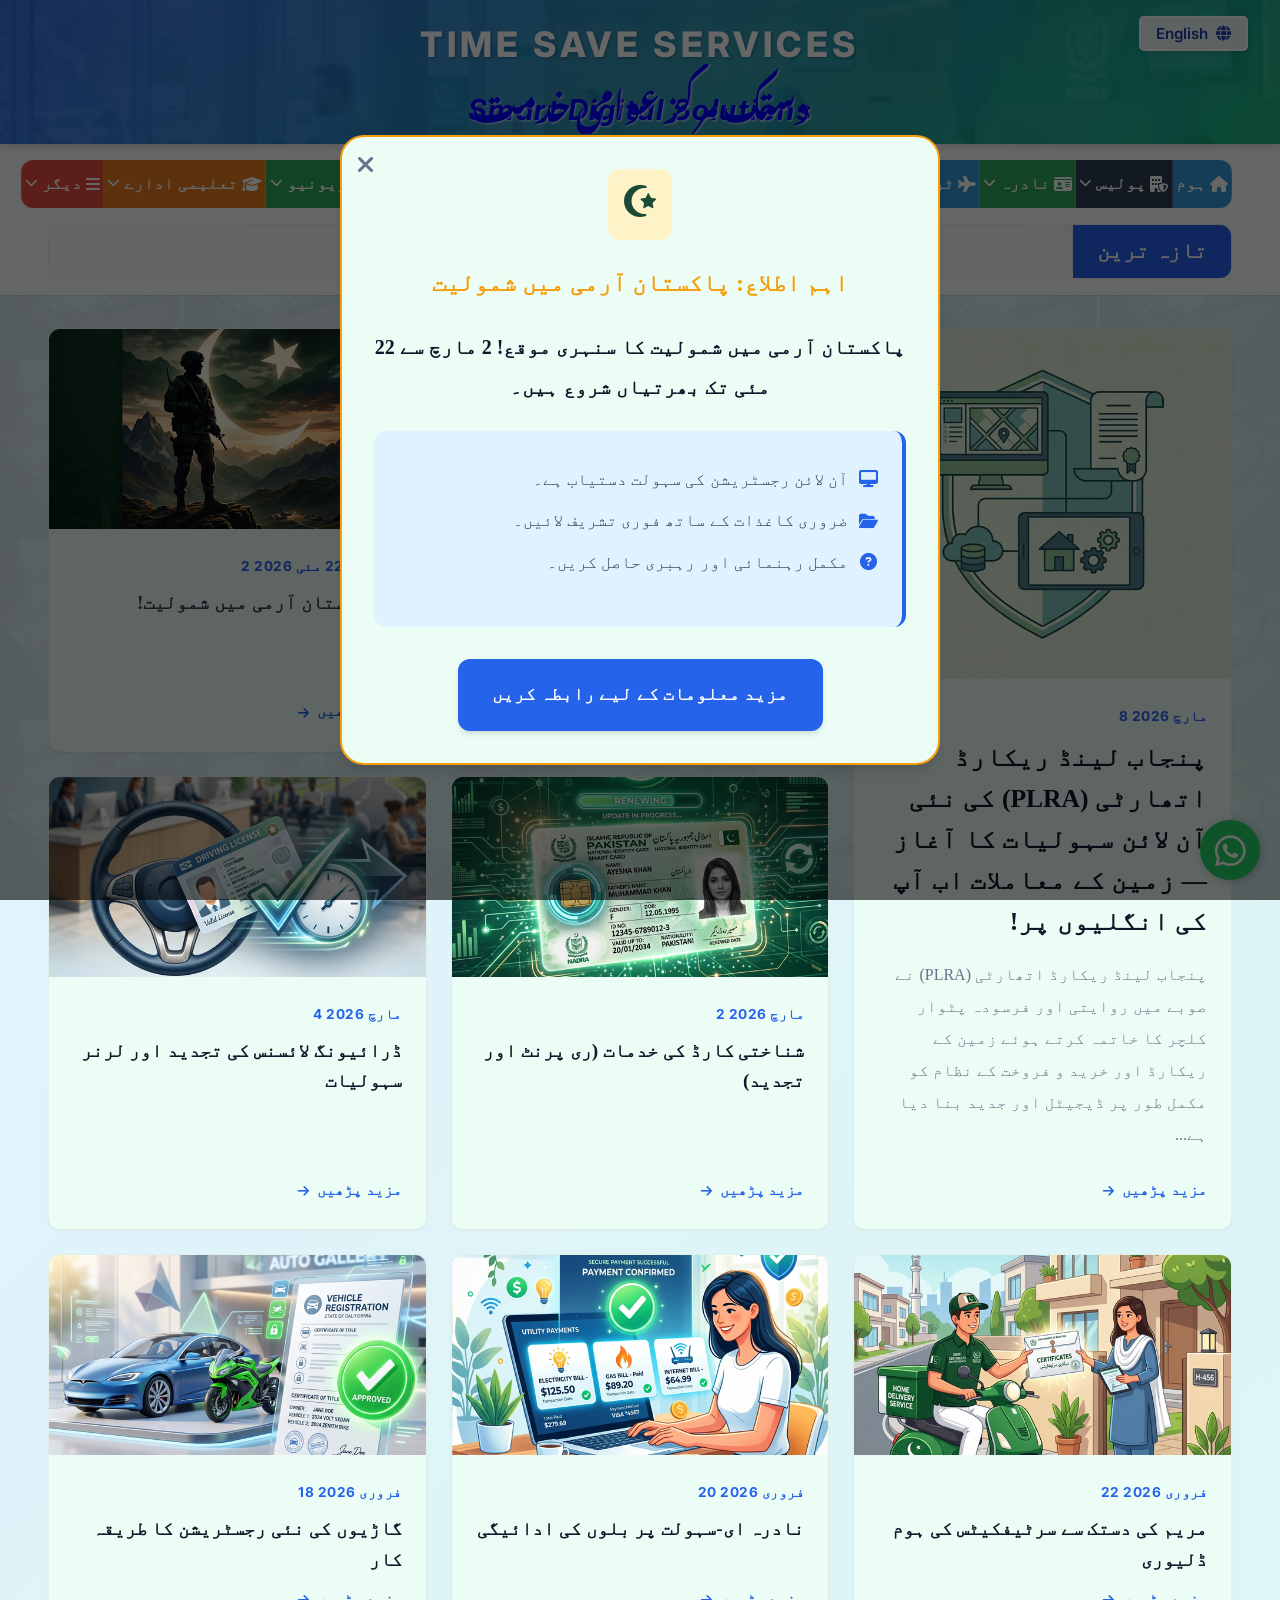
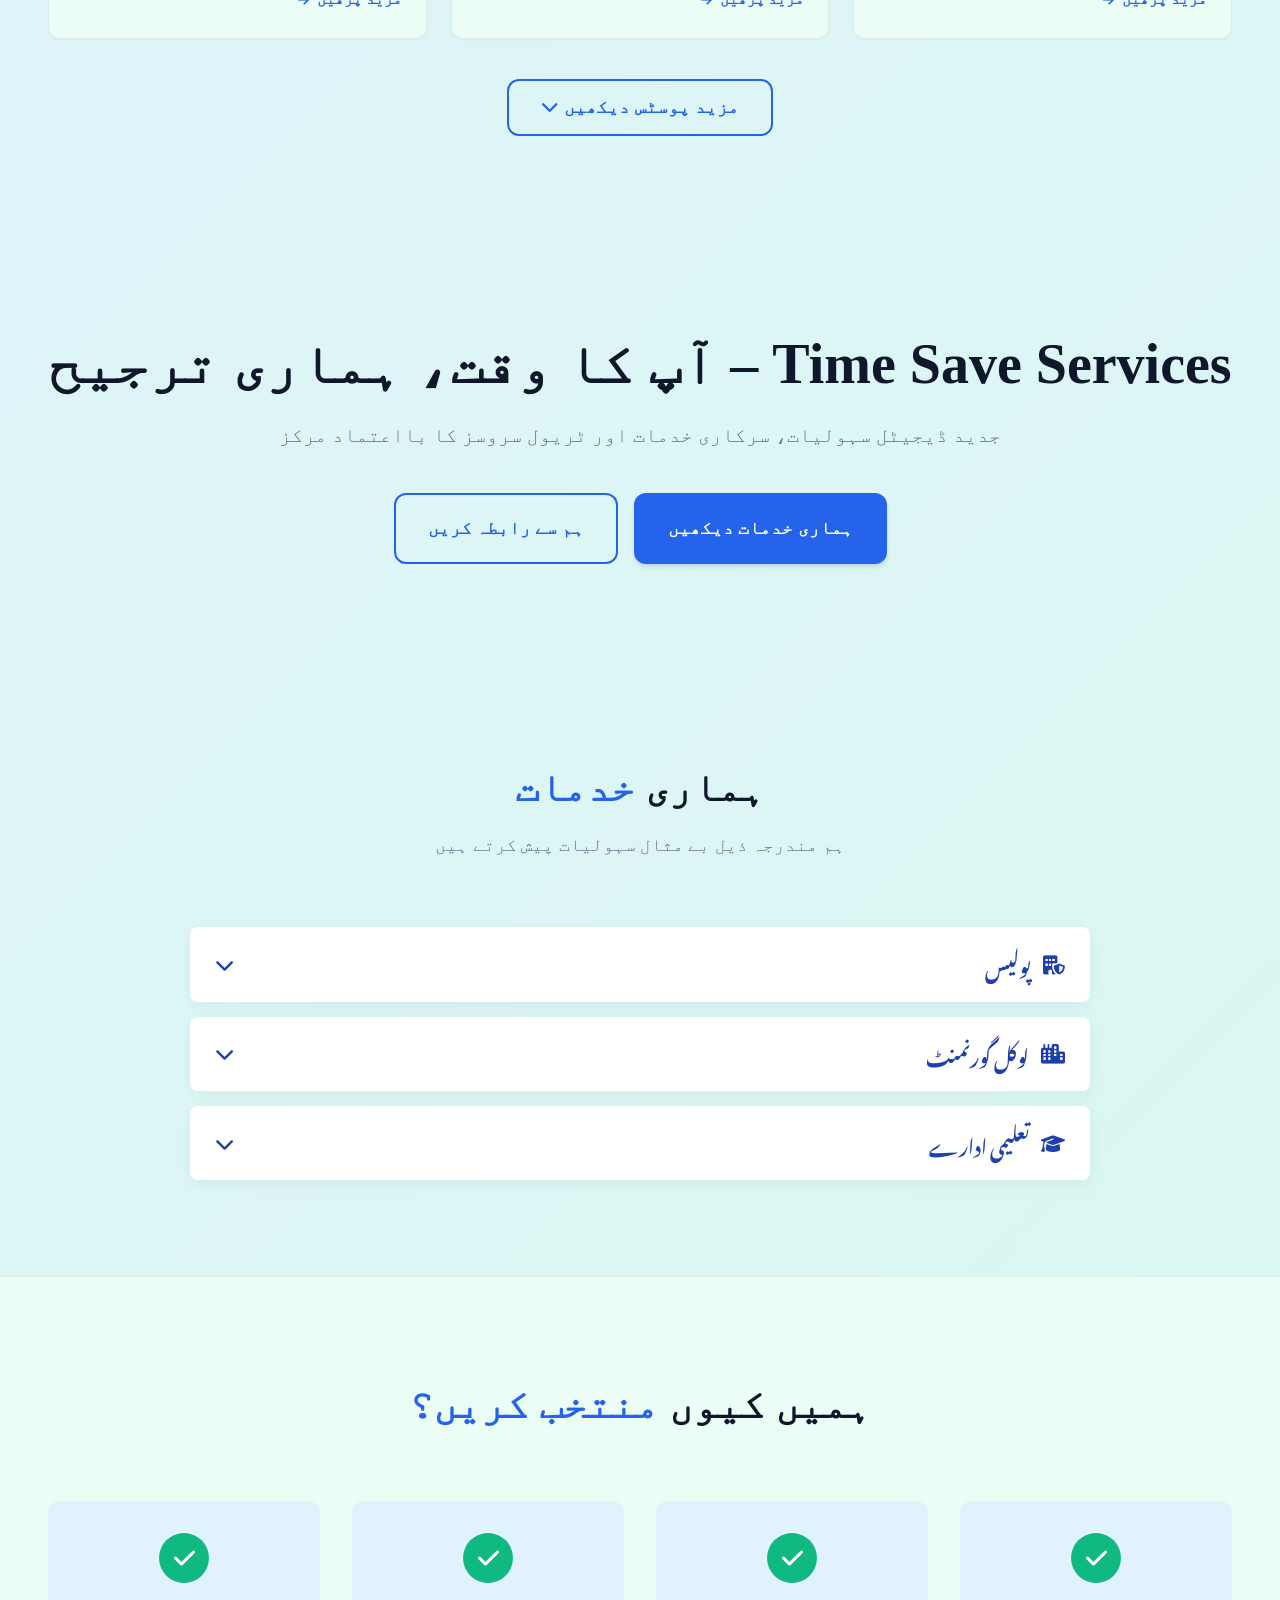
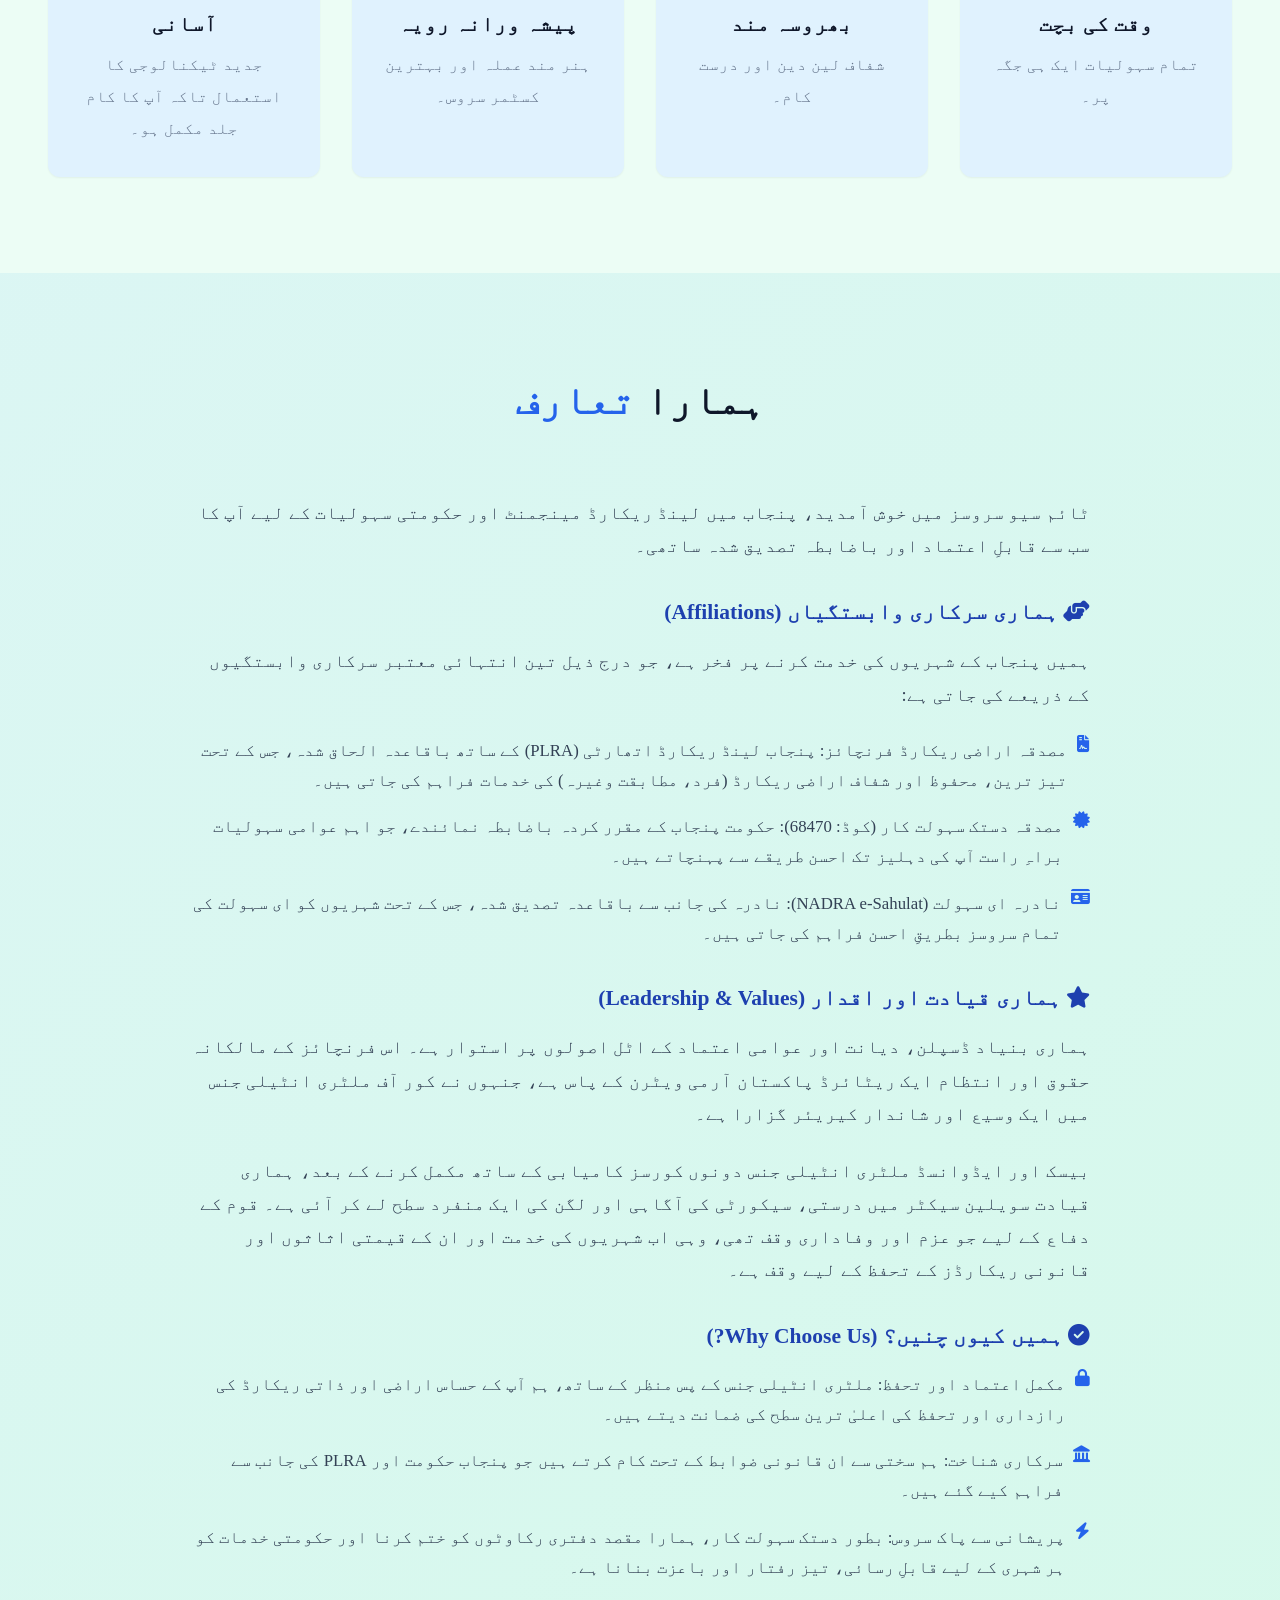
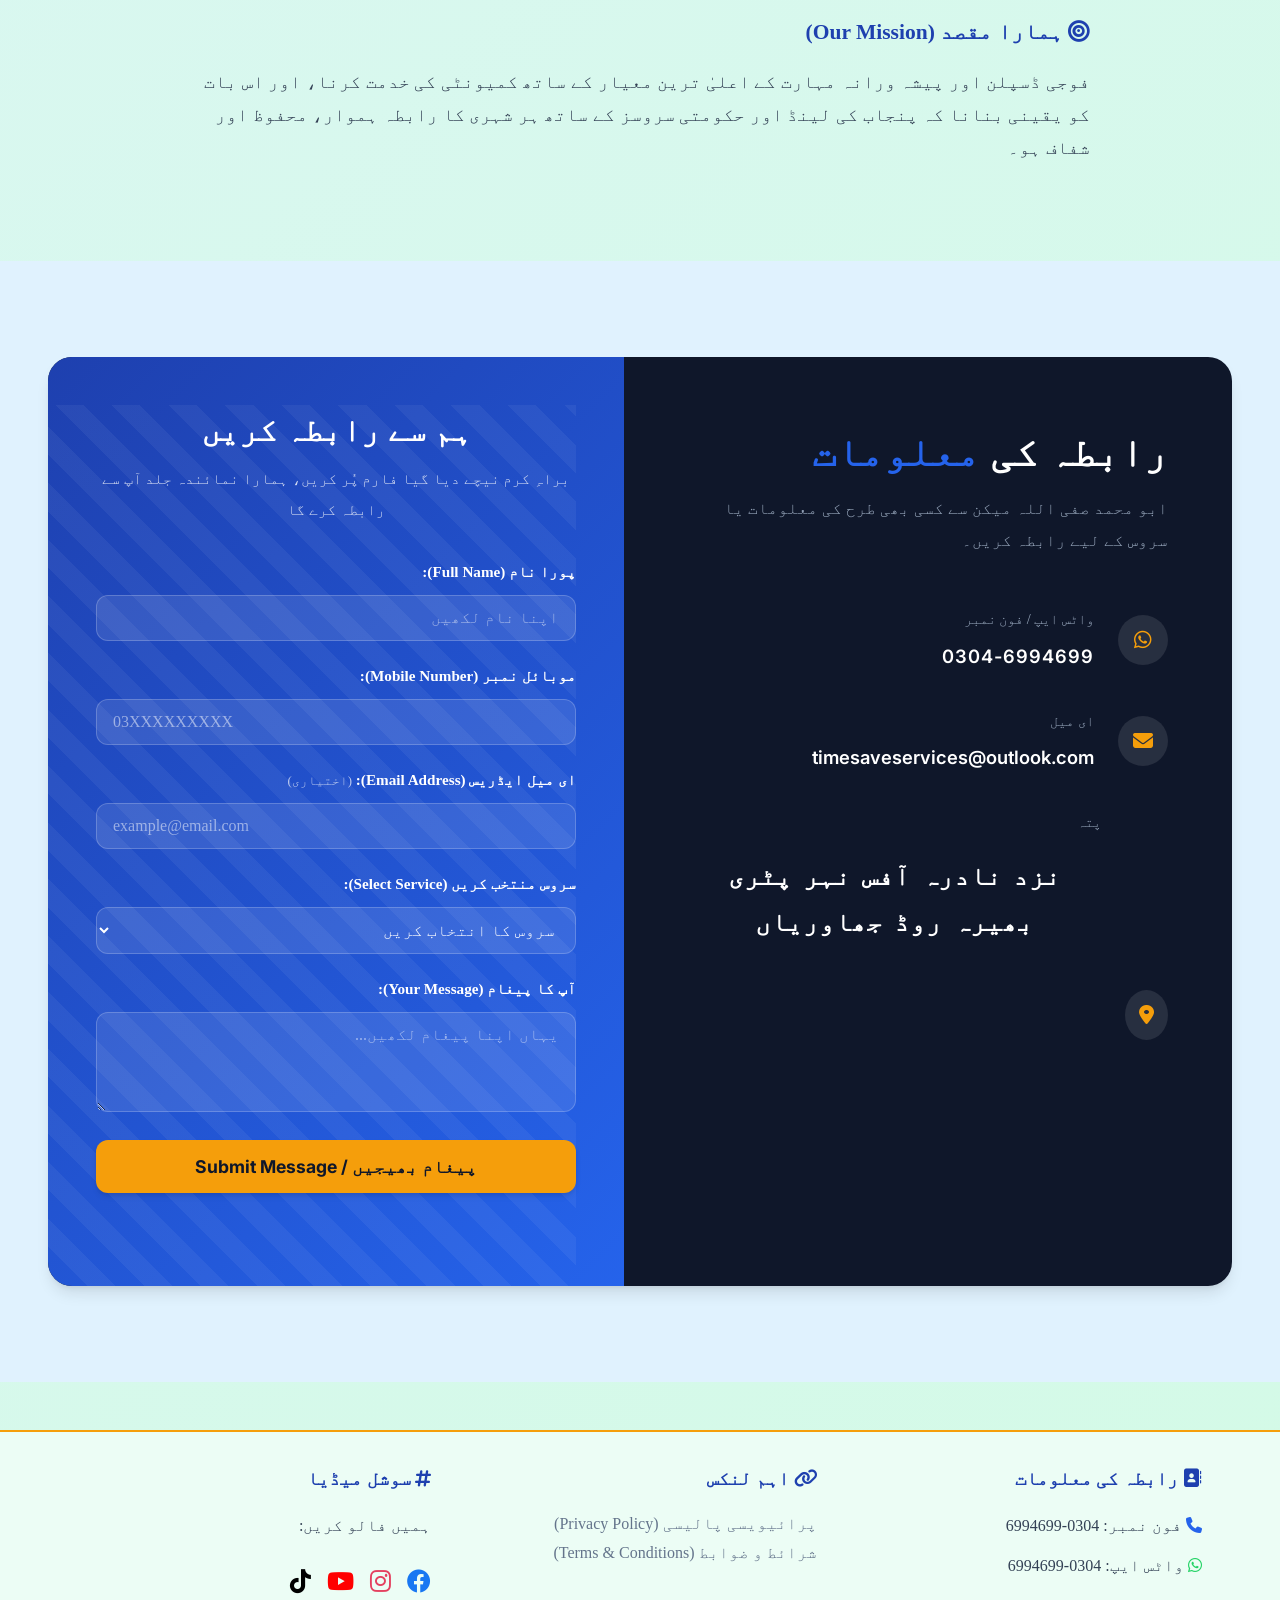
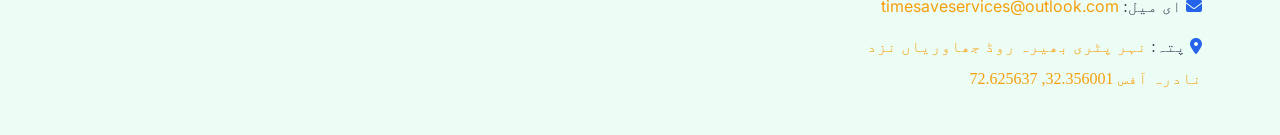
==== commit f2fc9871: "Auto update from TIME SAVE SERVICES" ====
--- a/index.html
+++ b/index.html
@@ -1562,9 +1562,9 @@
                             <div class="icon-box"><i class="fa-solid fa-location-dot"></i></div>
                             <div class="contact-detail" style="width: 100%;">
                                 <span>پتہ</span>
-                                <address style="width: 100%; max-width: 100%; display: block; text-align: center;"><a
+                                <address style="width: 100%; max-width: 100%; display: block; text-align: center; margin-top: 0.8rem;"><a
                                         href="https://maps.google.com/?q=32.356001,72.625637" target="_blank"
-                                        style="color: inherit; text-decoration: none; font-weight: bold; width: 100%; display: block; font-size: 1.3rem;">نزد
+                                        style="color: inherit; text-decoration: none; font-weight: bold; width: 100%; display: block; font-size: 1.6rem; line-height: 1.8; word-spacing: 5px;">نزد
                                         نادرہ آفس نہر پٹری بھیرہ روڈ جھاوریاں</a></address>
                                 <div
                                     style="margin-top: 15px; width: 100%; max-width: 100%; border-radius: 8px; overflow: hidden;">
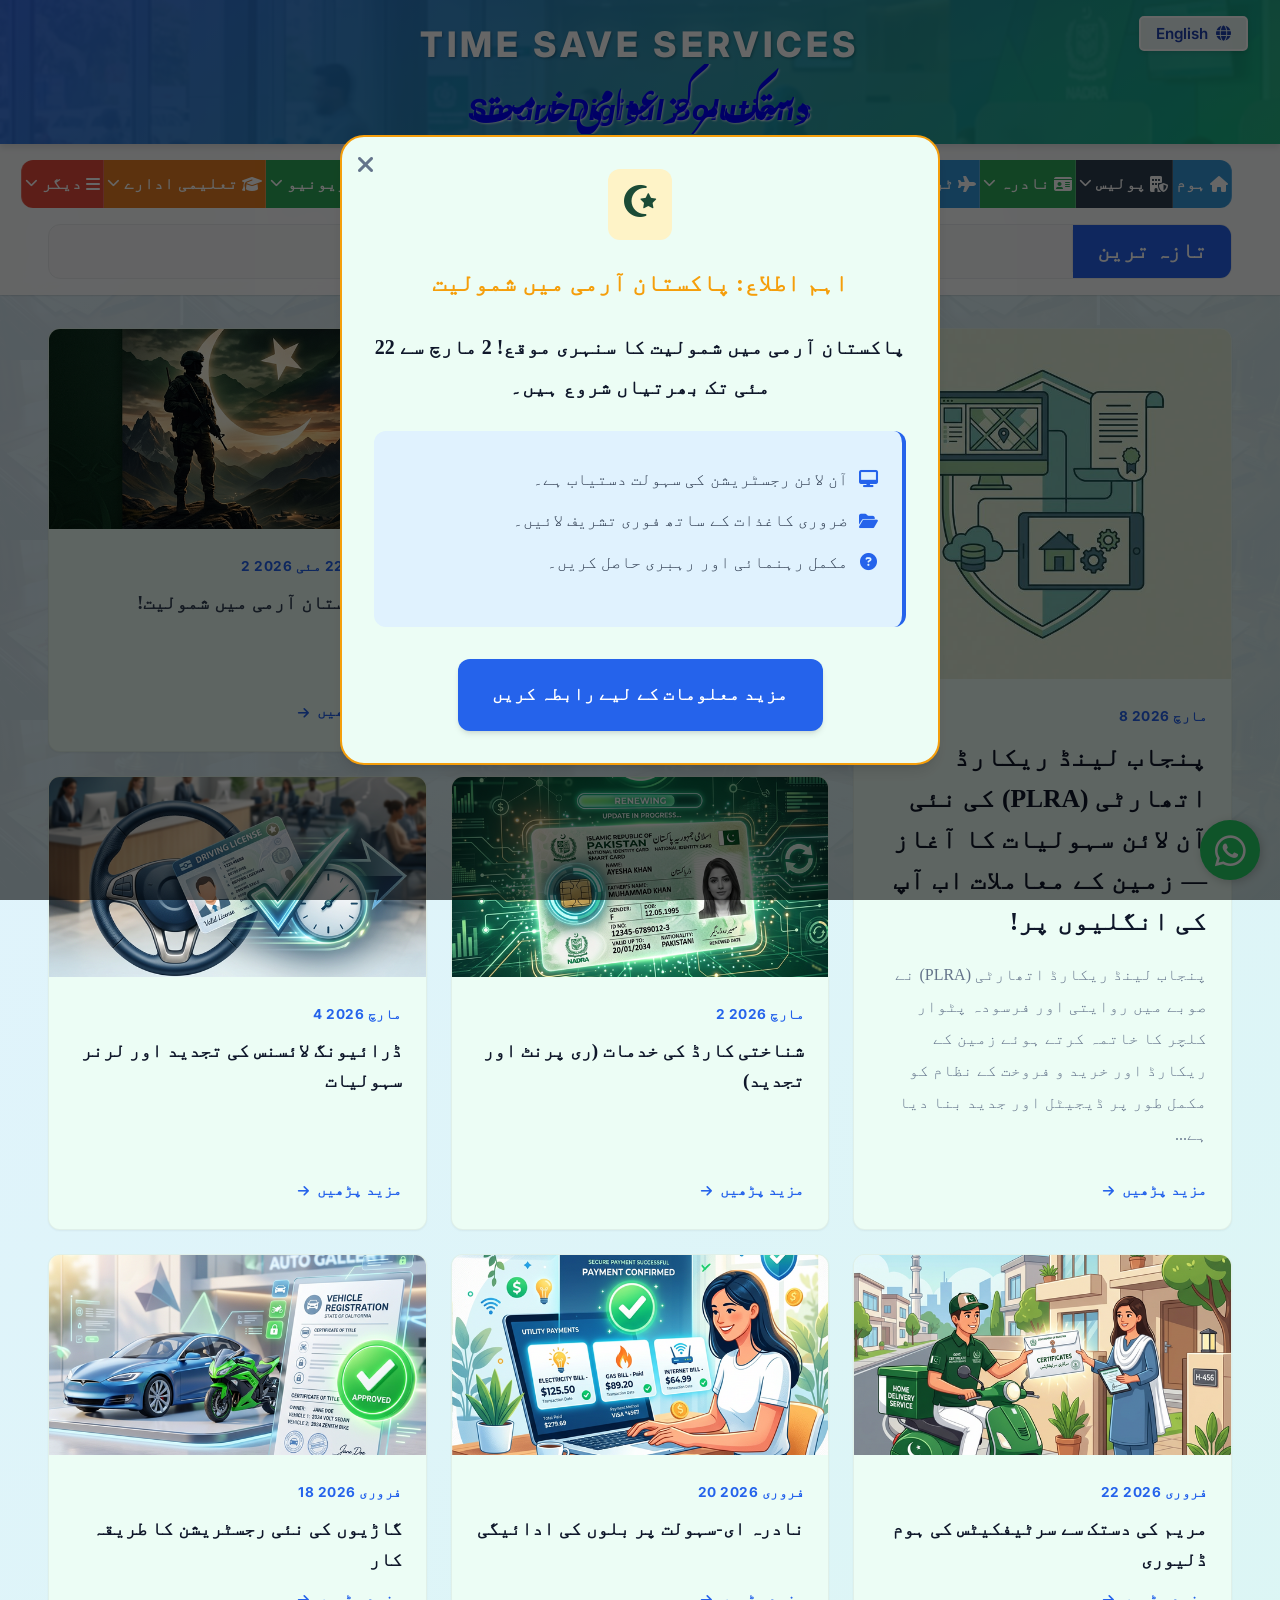
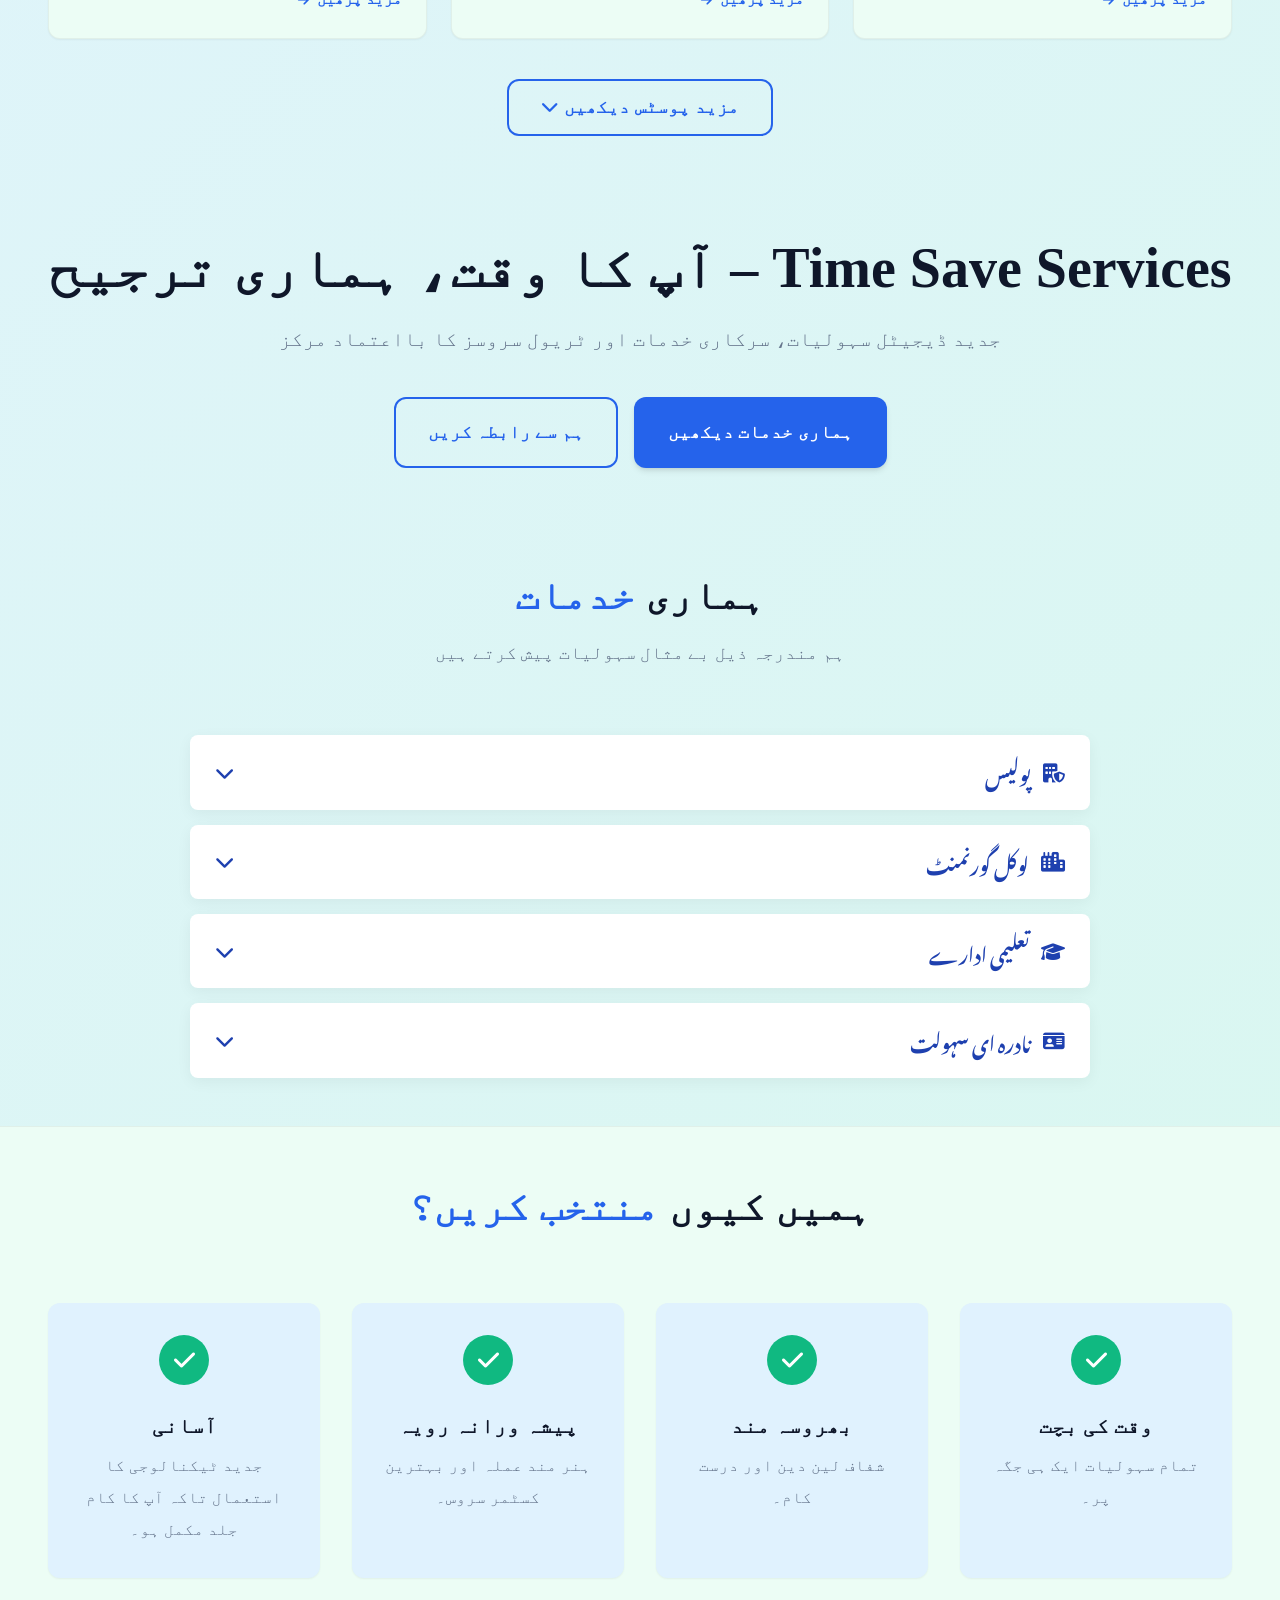
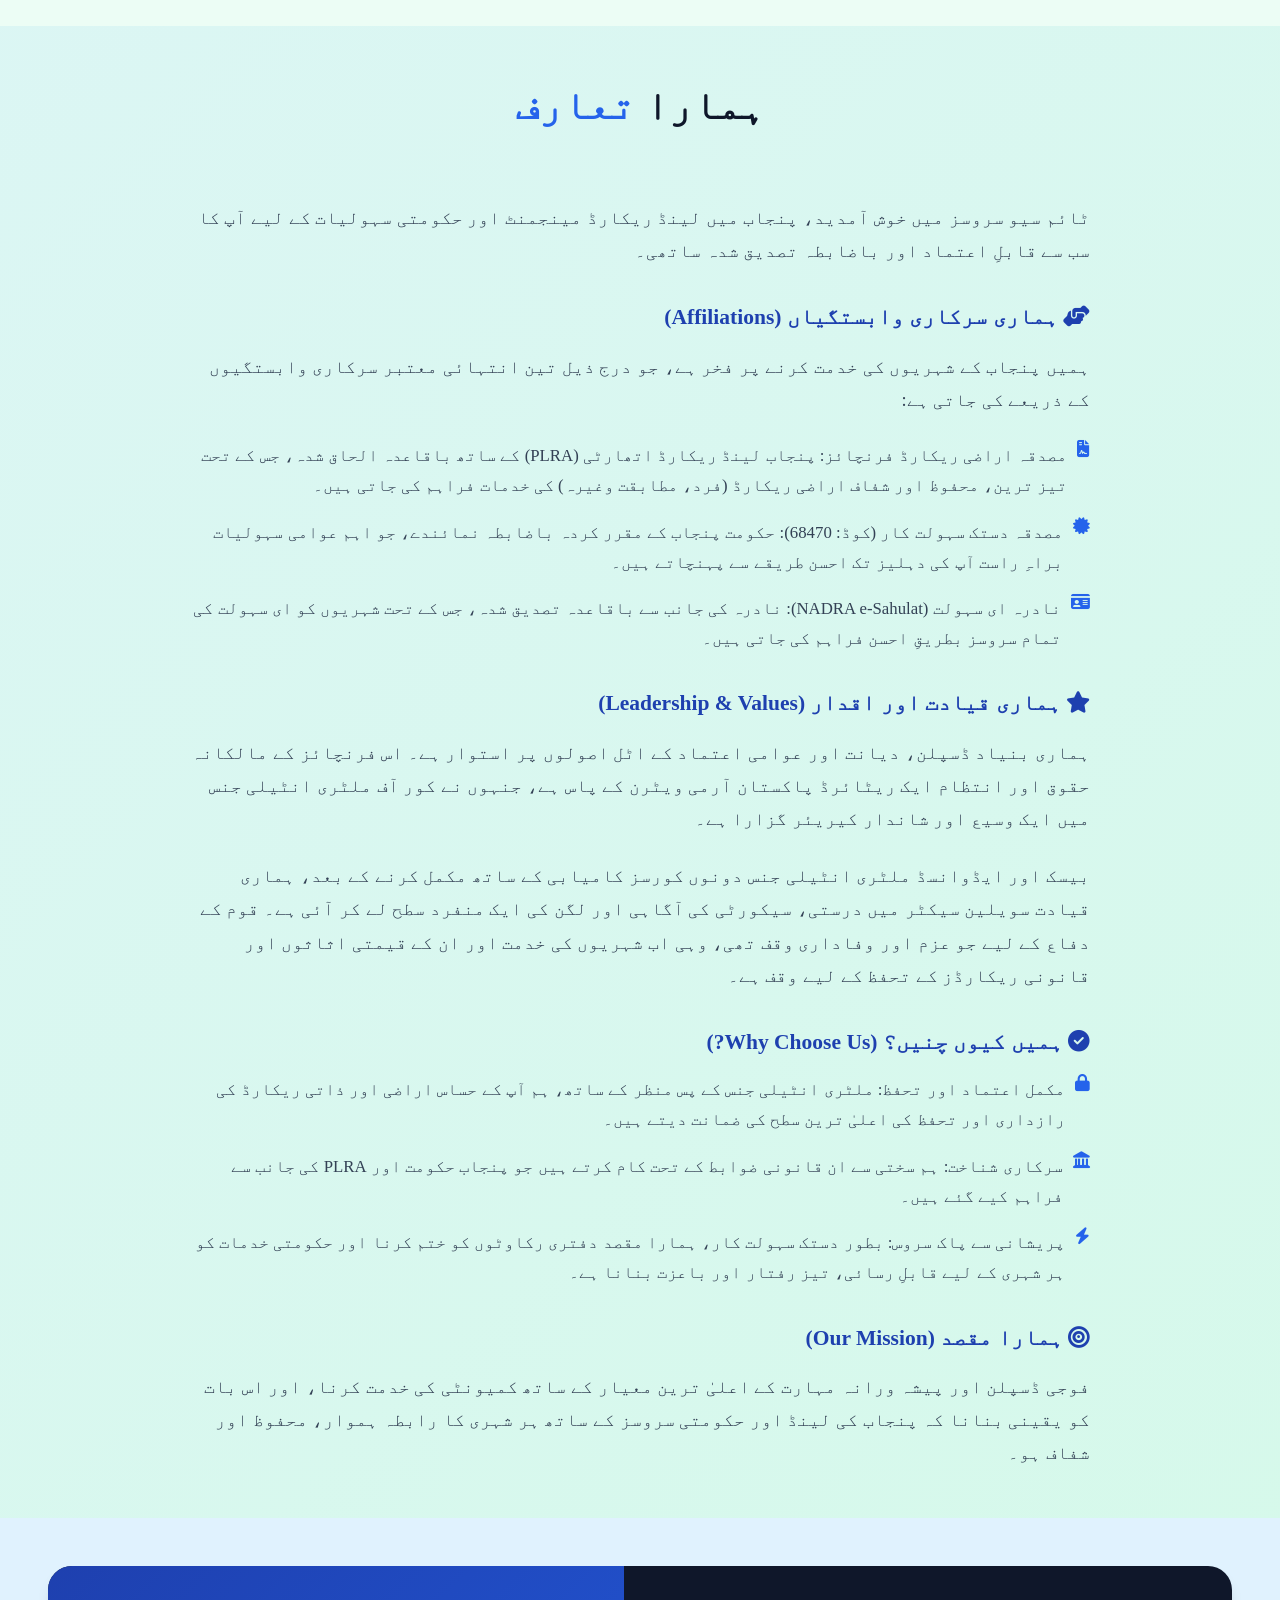
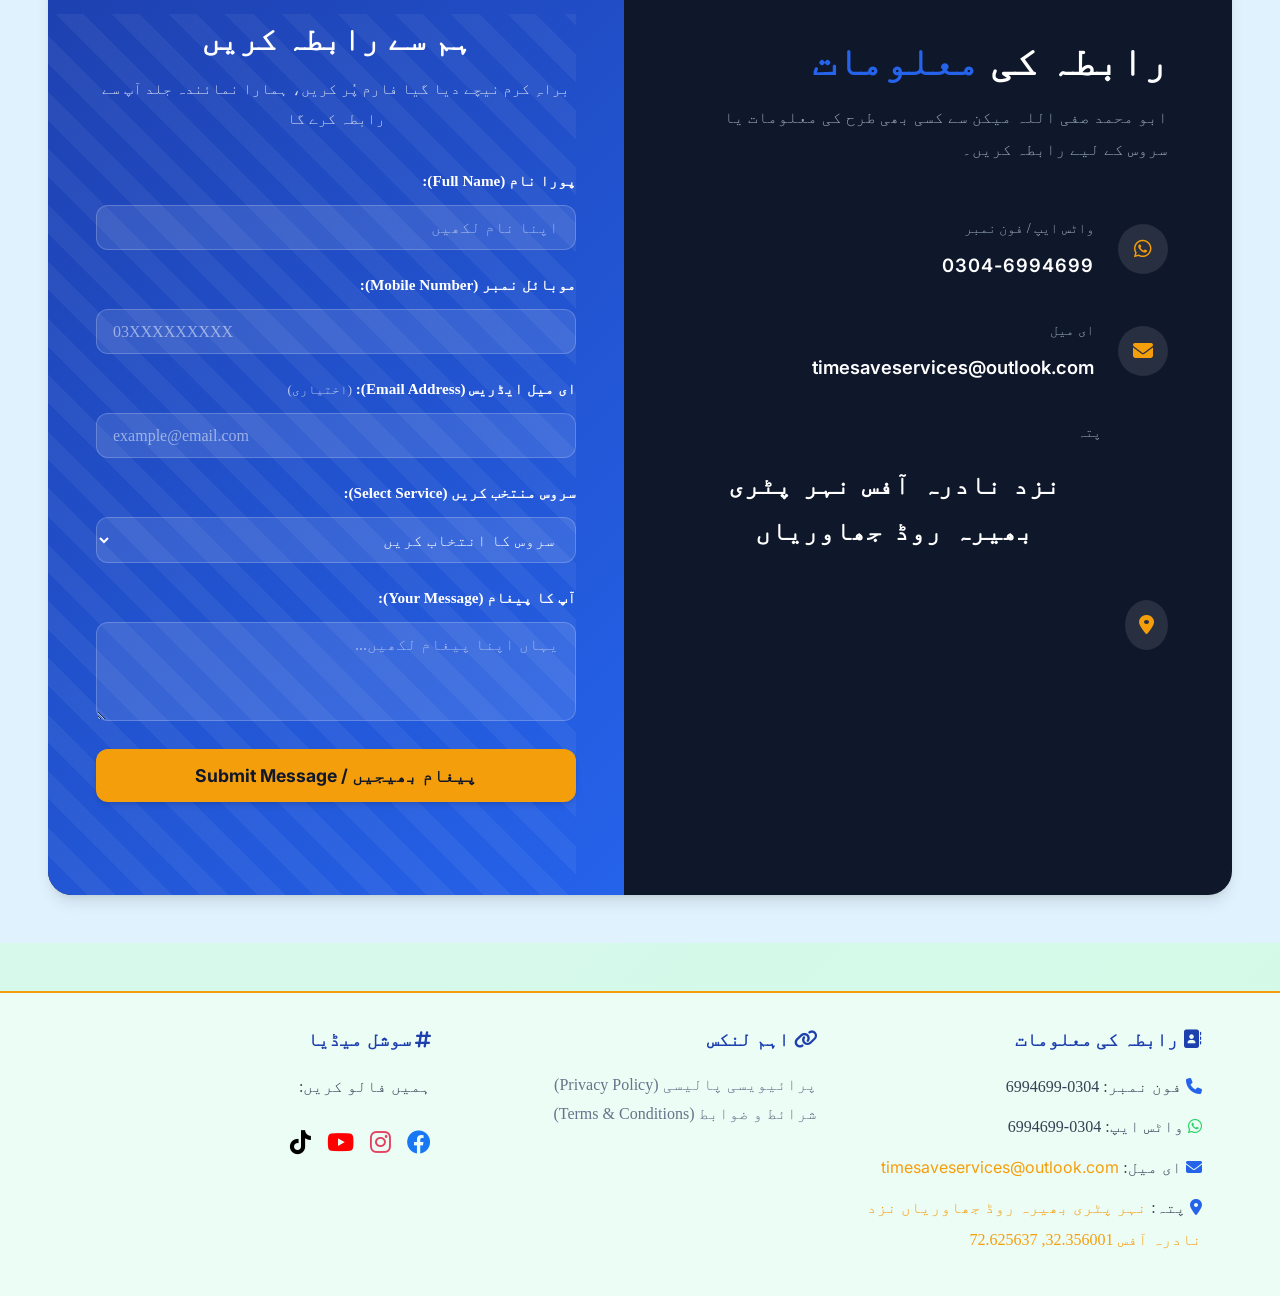
==== commit f4076ac5: "Auto update from TIME SAVE SERVICES" ====
--- a/index.html
+++ b/index.html
@@ -198,6 +198,8 @@
                             <li><a href="#" onclick="openModal('id-services-modal'); return false;">شناختی کارڈ</a></li>
                             <li><a href="#" onclick="openModal('utility-bills-modal'); return false;">یوٹیلٹی بلز</a>
                             </li>
+                            <li><a href="#" onclick="openModal('id-cancel-modal'); return false;">شناختی کارڈ کی منسوخی</a></li>
+                            <li><a href="#" onclick="openModal('form-b-modal'); return false;">فارم ب</a></li>
                         </ul>
                     </li>
                     <li class="dropdown">
@@ -1404,6 +1406,50 @@
                         </div>
                     </div>
                 </details>
+
+                <details class="accordion-panel"
+                    style="border-radius: 8px; overflow: hidden; box-shadow: 0 4px 15px rgba(0,0,0,0.05); background: white;">
+                    <summary class="accordion-summary"
+                        style="padding: 18px 25px; background: var(--bg-secondary); cursor: pointer; list-style: none; display: flex; justify-content: space-between; align-items: center; font-size: 1.2rem; font-weight: bold; color: var(--primary-dark); transition: background 0.3s; margin: 0;">
+                        <span
+                            style="display: flex; align-items: center; gap: 12px; font-family: 'Noto Nastaliq Urdu', serif;"><i
+                                class="fa-solid fa-id-card"></i> نادرہ ای سہولت </span>
+                        <i class="fa-solid fa-chevron-down toggle-icon" style="transition: transform 0.3s;"></i>
+                    </summary>
+                    <div class="accordion-body"
+                        style="padding: 20px 25px; background: var(--bg-main); border-top: 1px solid rgba(0,0,0,0.05);">
+                        <div
+                            style="display: grid; grid-template-columns: repeat(auto-fill, minmax(250px, 1fr)); gap: 15px;">
+
+                            <a href="#" onclick="openModal('biometric-modal'); return false;" class="service-link"
+                                style="display: flex; align-items: center; gap: 10px; padding: 12px 15px; background: #fff; border: 1px solid rgba(0,0,0,0.05); border-radius: 6px; color: var(--text-main); text-decoration: none; transition: all 0.2s; box-shadow: 0 2px 5px rgba(0,0,0,0.02);">
+                                <i class="fa-solid fa-arrow-left-long"
+                                    style="color: var(--primary); font-size: 0.9em;"></i> نادرہ بائیومیٹرک تصدیق
+                            </a>
+                            <a href="#" onclick="openModal('utility-bills-modal'); return false;" class="service-link"
+                                style="display: flex; align-items: center; gap: 10px; padding: 12px 15px; background: #fff; border: 1px solid rgba(0,0,0,0.05); border-radius: 6px; color: var(--text-main); text-decoration: none; transition: all 0.2s; box-shadow: 0 2px 5px rgba(0,0,0,0.02);">
+                                <i class="fa-solid fa-arrow-left-long"
+                                    style="color: var(--primary); font-size: 0.9em;"></i> یوٹیلٹی بلز کی ادائیگی
+                            </a>
+                            <a href="#" onclick="openModal('id-services-modal'); return false;" class="service-link"
+                                style="display: flex; align-items: center; gap: 10px; padding: 12px 15px; background: #fff; border: 1px solid rgba(0,0,0,0.05); border-radius: 6px; color: var(--text-main); text-decoration: none; transition: all 0.2s; box-shadow: 0 2px 5px rgba(0,0,0,0.02);">
+                                <i class="fa-solid fa-arrow-left-long"
+                                    style="color: var(--primary); font-size: 0.9em;"></i> شناختی کارڈ کی خدمات
+                            </a>
+                            <a href="#" onclick="openModal('id-cancel-modal'); return false;" class="service-link"
+                                style="display: flex; align-items: center; gap: 10px; padding: 12px 15px; background: #fff; border: 1px solid rgba(0,0,0,0.05); border-radius: 6px; color: var(--text-main); text-decoration: none; transition: all 0.2s; box-shadow: 0 2px 5px rgba(0,0,0,0.02);">
+                                <i class="fa-solid fa-arrow-left-long"
+                                    style="color: var(--primary); font-size: 0.9em;"></i> شناختی کارڈ کی منسوخی
+                            </a>
+                            <a href="#" onclick="openModal('form-b-modal'); return false;" class="service-link"
+                                style="display: flex; align-items: center; gap: 10px; padding: 12px 15px; background: #fff; border: 1px solid rgba(0,0,0,0.05); border-radius: 6px; color: var(--text-main); text-decoration: none; transition: all 0.2s; box-shadow: 0 2px 5px rgba(0,0,0,0.02);">
+                                <i class="fa-solid fa-arrow-left-long"
+                                    style="color: var(--primary); font-size: 0.9em;"></i> فارم ب (B-Form)
+                            </a>
+
+                        </div>
+                    </div>
+                </details>
             </div>
         </div>
     </section>
@@ -3496,6 +3542,74 @@
         </div>
     </div>
 
+    <!-- ID Card Cancellation Modal -->
+    <div id="id-cancel-modal" class="modal-overlay">
+        <div class="modal-content">
+            <button class="modal-close" onclick="closeModal('id-cancel-modal')"><i
+                    class="fa-solid fa-xmark"></i></button>
+            <h3 class="modal-title">شناختی کارڈ کی منسوخی</h3>
+            <div class="modal-body">
+                <p><strong>ہماری خدمات:</strong></p>
+                <div
+                    style="background-color: var(--bg-main); padding: 1rem; border-radius: var(--border-radius); border-right: 4px solid var(--qs-red); margin-top: 1rem; margin-bottom: 1.5rem; font-size: 0.95rem;">
+                    وفات پانے والے افراد کے شناختی کارڈ کی منسوخی (Cancellation) کی سہولت موجود ہے۔
+                </div>
+
+                <h4 style="color: var(--qs-red); margin-top: 1.5rem; margin-bottom: 0.5rem;"><i
+                        class="fa-solid fa-id-card-clip"></i> ضروری کاغذات</h4>
+                <ul class="modal-list">
+                    <li><i class="fa-solid fa-file"></i> ڈیتھ سرٹیفکیٹ (Death Certificate)۔</li>
+                    <li><i class="fa-solid fa-id-card"></i> وفات پانے والے کا اصلی یا کاپی شناختی کارڈ۔</li>
+                    <li><i class="fa-solid fa-user"></i> خون کے رشتے دار کا شناختی کارڈ (درخواست دہندہ)۔</li>
+                </ul>
+
+                <div class="modal-fees" style="margin-top: 1.5rem;">
+                    <p><strong>نوٹ:</strong></p>
+                    <ul class="modal-list">
+                        <li>مزید معلومات اور فیس کی تفصیلات کے لیے ہمارے درج ذیل واٹس ایپ نمبر پر رابطہ کریں یا ہمارے دفتر تشریف لائیں۔</li>
+                    </ul>
+                </div>
+            </div>
+            <div class="modal-footer" style="text-align: center; margin-top: 1.5rem;">
+
+            </div>
+        </div>
+    </div>
+
+    <!-- Form B Modal -->
+    <div id="form-b-modal" class="modal-overlay">
+        <div class="modal-content">
+            <button class="modal-close" onclick="closeModal('form-b-modal')"><i
+                    class="fa-solid fa-xmark"></i></button>
+            <h3 class="modal-title">فارم ب (B-Form)</h3>
+            <div class="modal-body">
+                <p><strong>ہماری خدمات:</strong></p>
+                <div
+                    style="background-color: var(--bg-main); padding: 1rem; border-radius: var(--border-radius); border-right: 4px solid var(--qs-green); margin-top: 1rem; margin-bottom: 1.5rem; font-size: 0.95rem;">
+                    18 سال سے کم عمر بچوں کے فارم ب (B-Form/CRC) کے حصول اور اندراج کی سہولت دستیاب ہے۔
+                </div>
+
+                <h4 style="color: var(--qs-green); margin-top: 1.5rem; margin-bottom: 0.5rem;"><i
+                        class="fa-solid fa-file-lines"></i> ضروری کاغذات</h4>
+                <ul class="modal-list">
+                    <li><i class="fa-solid fa-child"></i> بچے کا برتھ سرٹیفکیٹ (Birth Certificate) یا ہسپتال کا سرٹیفکیٹ۔</li>
+                    <li><i class="fa-solid fa-users"></i> والدین کے شناختی کارڈز کی کاپیاں۔</li>
+                    <li><i class="fa-solid fa-person-half-dress"></i> والدین میں سے کسی ایک کی موجودگی (بائیو میٹرک کے لیے) لازمی ہو سکتی ہے۔</li>
+                </ul>
+
+                <div class="modal-fees" style="margin-top: 1.5rem;">
+                    <p><strong>نوٹ:</strong></p>
+                    <ul class="modal-list">
+                        <li>مزید معلومات اور فیس کی تفصیلات کے لیے ہمارے درج ذیل واٹس ایپ نمبر پر رابطہ کریں یا ہمارے دفتر تشریف لائیں۔</li>
+                    </ul>
+                </div>
+            </div>
+            <div class="modal-footer" style="text-align: center; margin-top: 1.5rem;">
+
+            </div>
+        </div>
+    </div>
+    
     <!-- Footer Section -->
     <footer class="footer"
         style="padding: 2rem; background: var(--bg-card); color: var(--text-main); margin-top: 3rem; text-align: center; border-top: 2px solid var(--accent);">
@@ -3546,7 +3660,8 @@
 
                     <a href="https://www.facebook.com/TimeSaveServices/" target="_blank"
                         style="color: #1877F2; transition: 0.3s;"><i class="fa-brands fa-facebook"></i></a>
-                    <a href="#" style="color: #E4405F; transition: 0.3s;"><i class="fa-brands fa-instagram"></i></a>
+                    <a href="https://www.instagram.com/timesaveservices" target="_blank"
+                        style="color: #E4405F; transition: 0.3s;"><i class="fa-brands fa-instagram"></i></a>
                     <a href="https://www.youtube.com/@timesaveservices" target="_blank"
                         style="color: #FF0000; transition: 0.3s;"><i class="fa-brands fa-youtube"></i></a>
                     <a href="https://www.tiktok.com/@timesaveservices" target="_blank"
--- a/style.css
+++ b/style.css
@@ -656,7 +656,7 @@
    News Section
    ========================================= */
 .news-section {
-    padding: 2rem 0 6rem 0;
+    padding: 2rem 0 3rem 0;
     background-color: transparent;
     border-top: 1px solid rgba(0, 0, 0, 0.05);
 }
@@ -950,7 +950,7 @@
    Hero Section
    ========================================= */
 .hero {
-    padding: 6rem 0;
+    padding: 3rem 0;
     background: transparent;
     text-align: center;
     position: relative;
@@ -990,7 +990,7 @@
    About Section
    ========================================= */
 .about {
-    padding: 6rem 0;
+    padding: 3rem 0;
     background-color: transparent;
 }
 
@@ -1014,7 +1014,7 @@
    Services Section
    ========================================= */
 .services {
-    padding: 6rem 0;
+    padding: 3rem 0;
     background-color: transparent;
 }
 
@@ -1126,7 +1126,7 @@
    Why Choose Us Section
    ========================================= */
 .why-choose-us {
-    padding: 6rem 0;
+    padding: 3rem 0;
     background-color: var(--bg-card);
     border-top: 1px solid rgba(0, 0, 0, 0.05);
 }
@@ -1179,7 +1179,7 @@
    Contact Section
    ========================================= */
 .contact {
-    padding: 6rem 0;
+    padding: 3rem 0;
     background-color: var(--bg-main);
 }
 
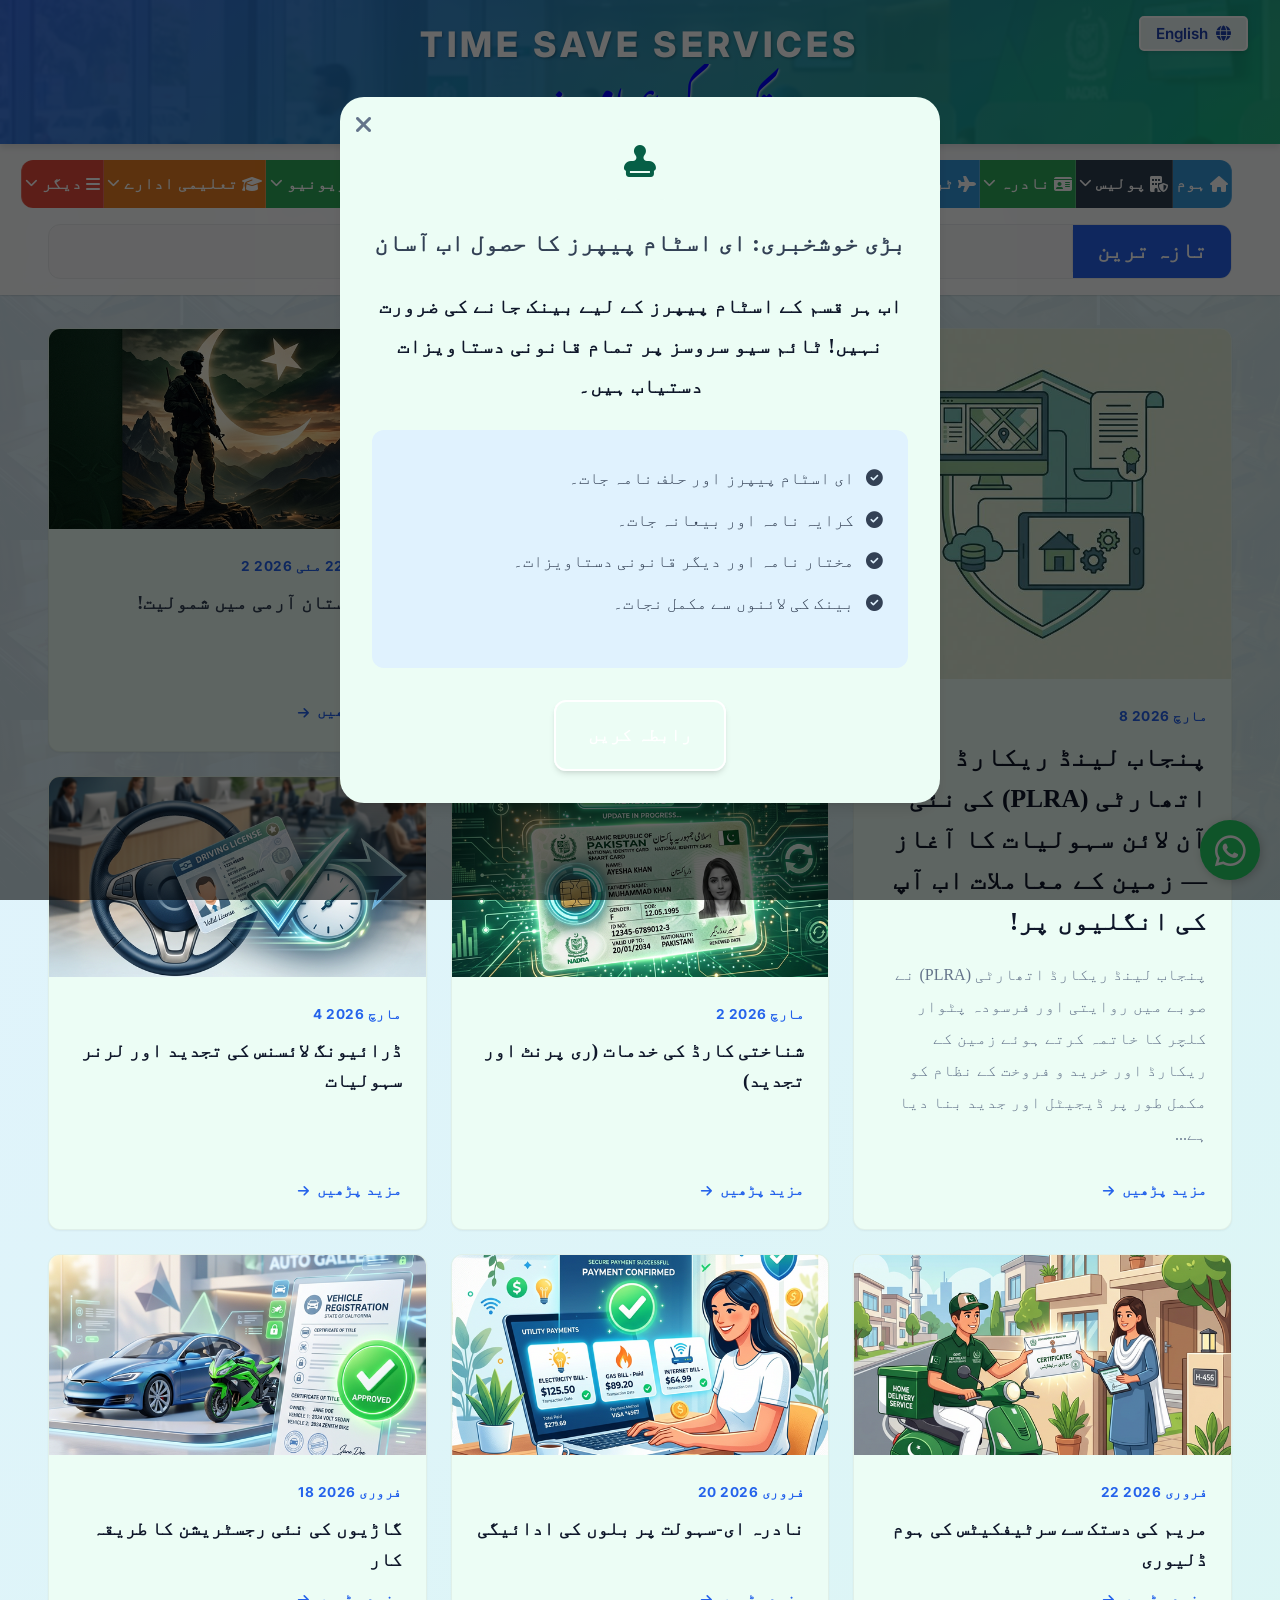
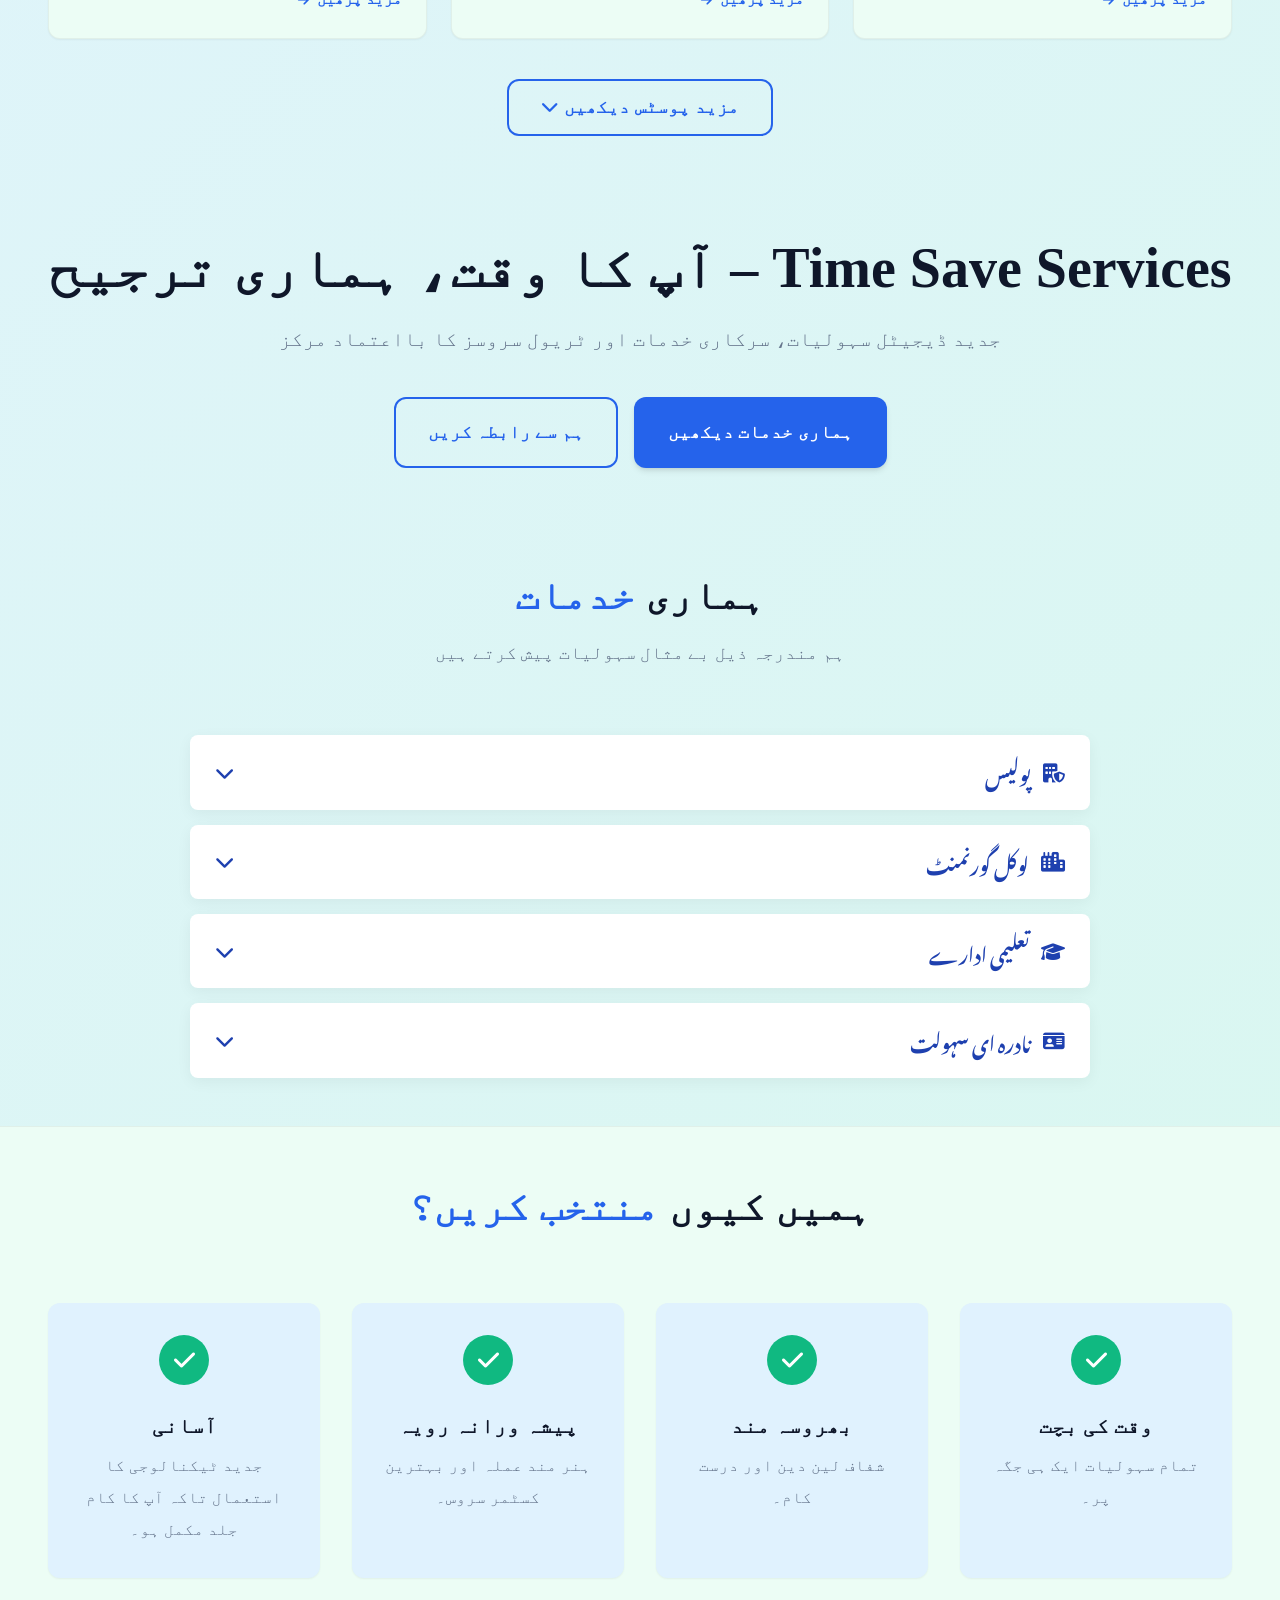
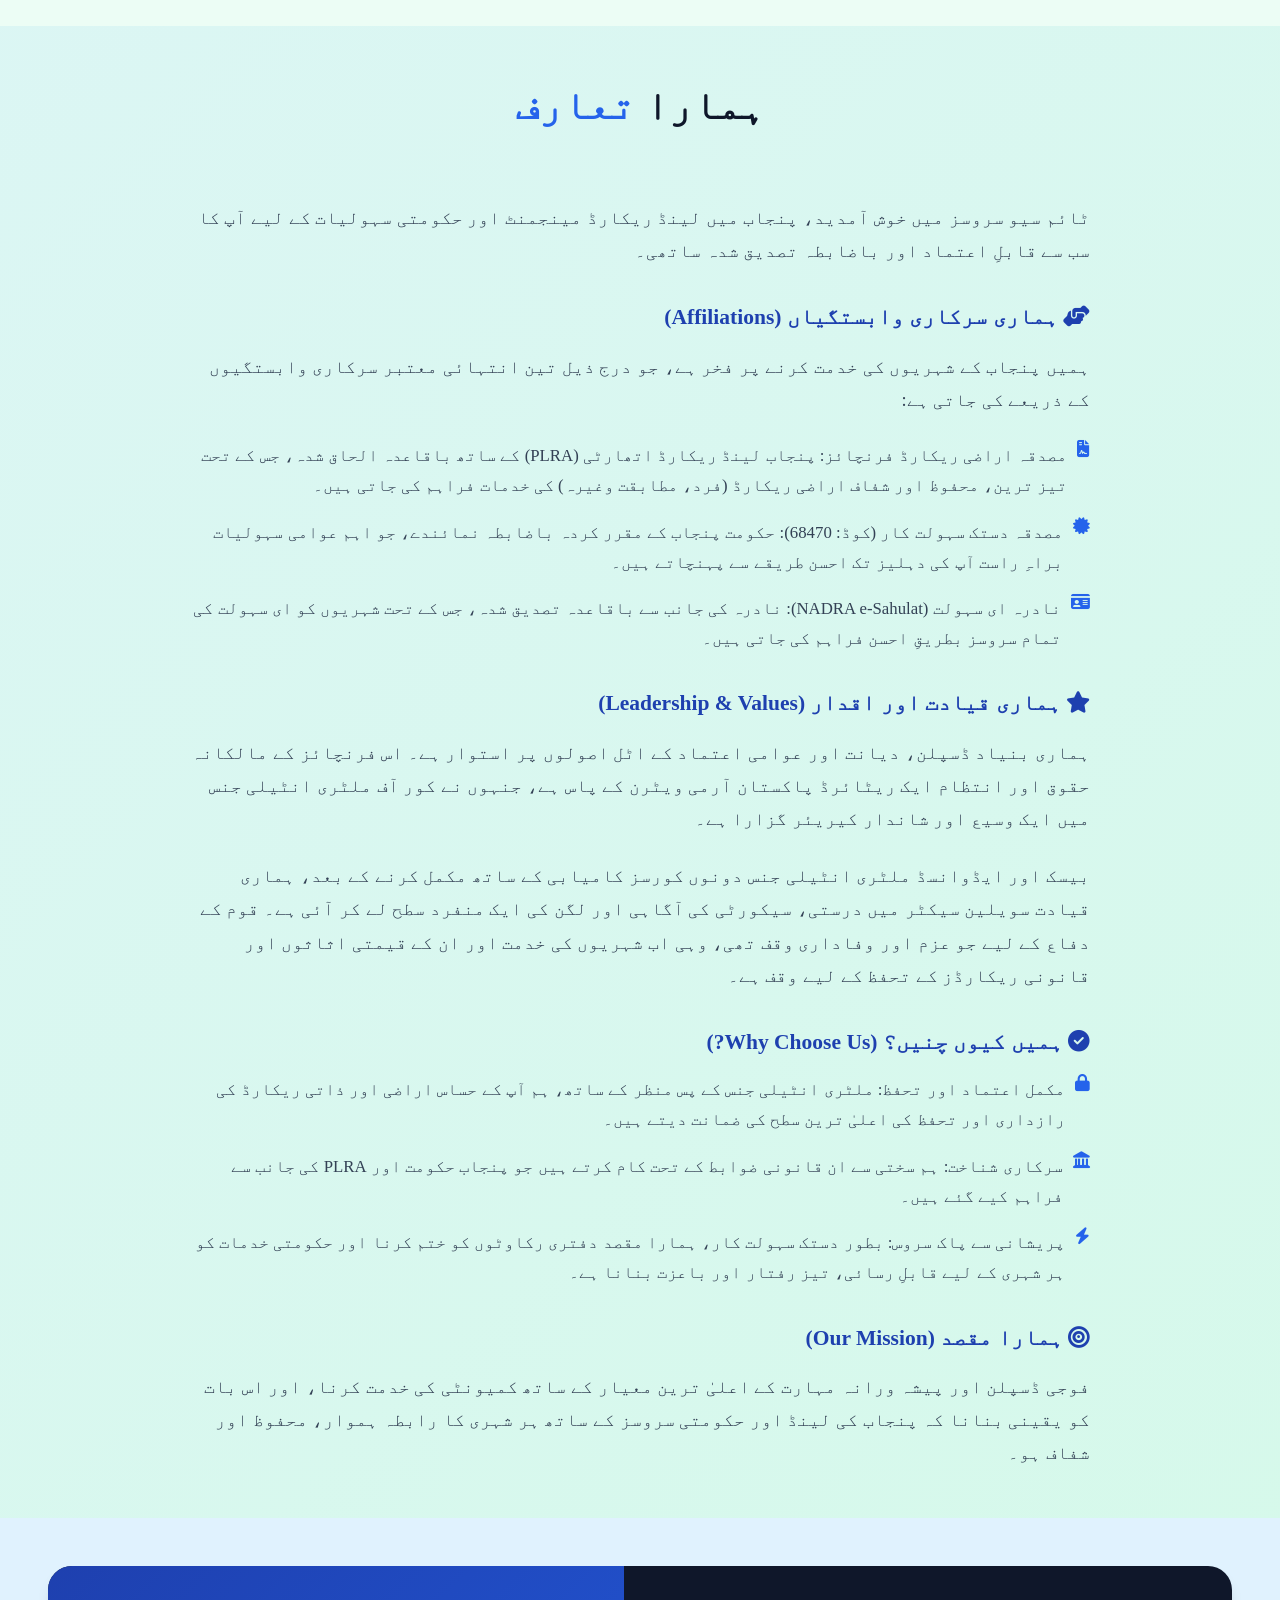
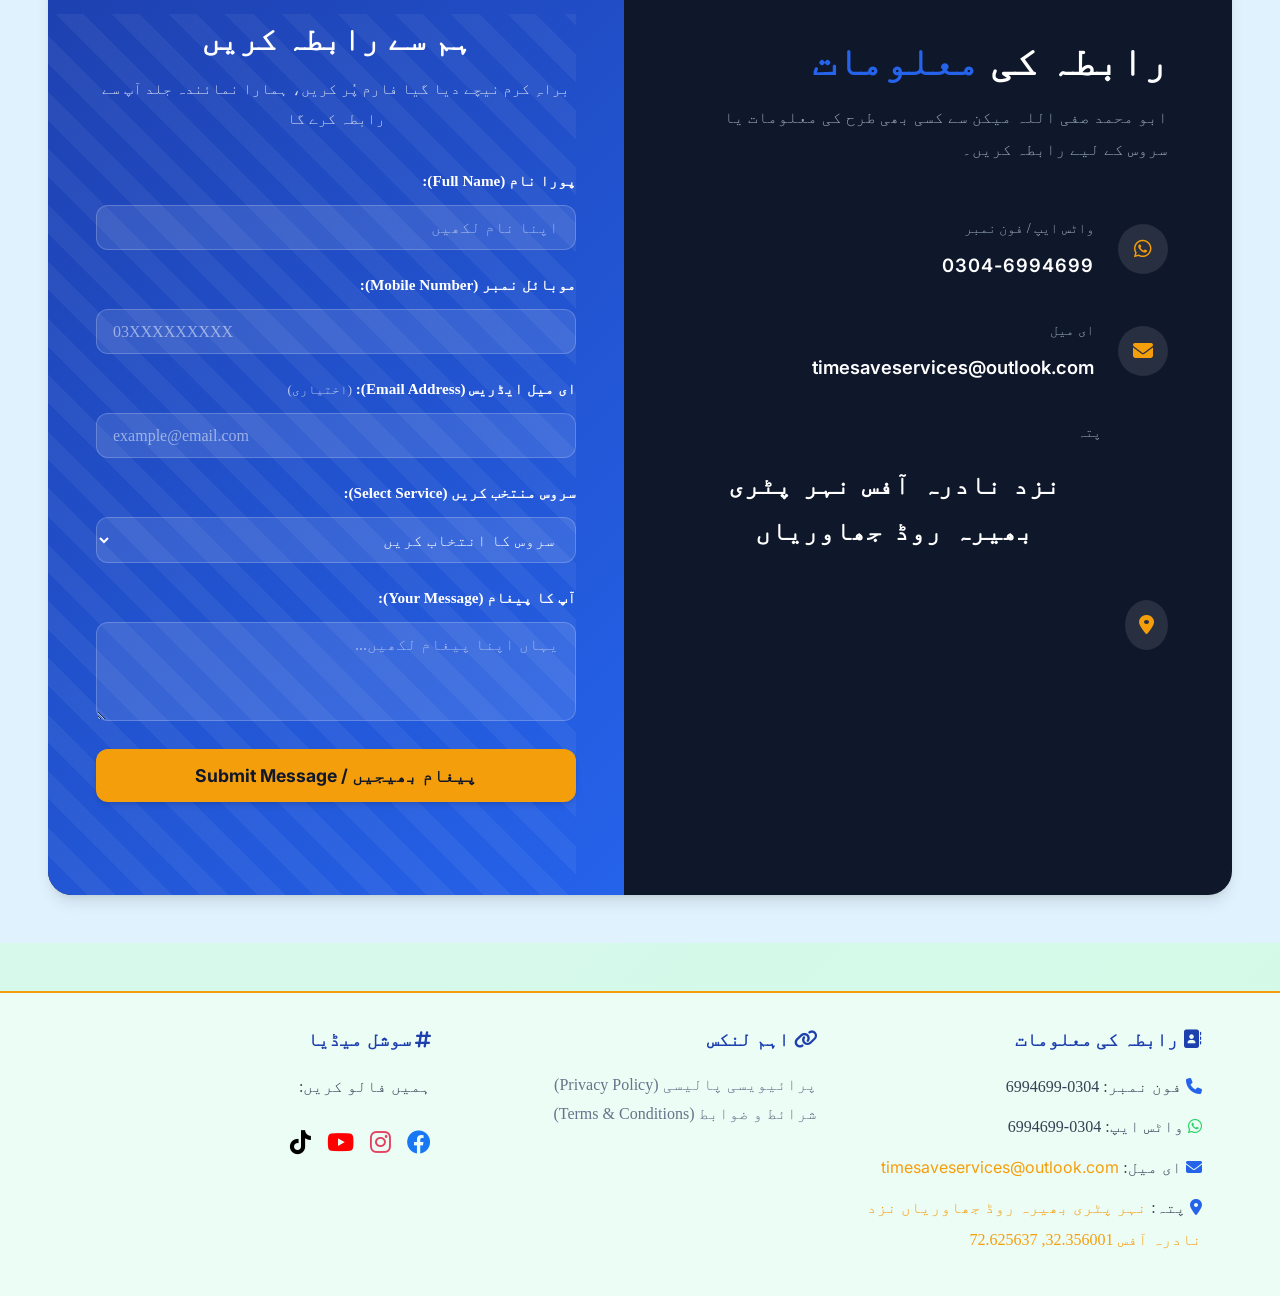
==== commit 89feea10: "Auto update from TIME SAVE SERVICES" ====
--- a/index.html
+++ b/index.html
@@ -318,6 +318,8 @@
                         <div class="ticker-item" style="color: var(--qs-red); font-weight: bold;"><i
                                 class="fa-solid fa-star-and-crescent"></i> پاکستان آرمی میں شمولیت کا سنہری موقع! 2 مارچ
                             سے 22 مئی تک بھرتیاں جاری ہیں، آن لائن رجسٹریشن کے لیے ابھی رابطہ کریں۔</div>
+                        <div class="ticker-item" style="color: var(--qs-green); font-weight: bold;"><i
+                                class="fa-solid fa-stamp"></i> 🎉 ای اسٹام پیپرز کا حصول اب انتہائی آسان! تمام قانونی دستاویزات ٹائم سیو سروسز پر دستیاب ہیں۔ 📜</div>
                         <div class="ticker-item">پنجاب لینڈ ریکارڈ اتھارٹی کی تمام سہولیات اب دستیاب ہیں۔</div>
                         <div class="ticker-item">علامہ اقبال اوپن یونیورسٹی کے پیپر شروع ہو چکے ہیں۔</div>
                         <div class="ticker-item">مریم کی دستک سروسز کے ذریعے گھر بیٹھے سرٹیفکیٹس حاصل کریں۔</div>
@@ -333,7 +335,7 @@
                         </div>
                         <div class="ticker-item">ڈرائیونگ لائسنس کے حصول اور تجدید کے لیے لائن اور قطار کی پریشانی ختم۔
                         </div>
-                        <div class="ticker-item">ای-اسٹامپ (E-Stamp) سروسز اب ٹائم سیو سروسز پر دستیاب ہیں!</div>
+                        <div class="ticker-item">🎉 بڑی خوشخبری! اب ہر قسم کے اسٹام پیپرز کا حصول ہوا آسان! ٹائم سیو سروسز پر تمام قانونی دستاویزات دستیاب ہیں۔</div>
                     </div>
                 </div>
             </div>
@@ -732,29 +734,37 @@
 
                 <!-- Small Side Post 3 (8) -->
                 <div class="news-item news-small">
-                    <div class="news-image img-news-estamp"></div>
+                    <div class="news-image"
+                        style="background-image: url('assets/e_stamp.png'); background-size: cover; background-position: center;">
+                    </div>
                     <div class="news-content">
-                        <span class="news-date">9 مارچ 2026</span>
-                        <h4>ای-اسٹامپنگ کی آن لائن سہولت</h4>
+                        <span class="news-date">14 مارچ 2026</span>
+                        <h4>ہر قسم کے اسٹام پیپرز کا حصول</h4>
                         <div style="display: none;" class="full-content">
-                            <p style="margin-bottom: 1rem;">خوشخبری! ای-اسٹامپ (E-Stamp) سروسز اب ٹائم سیو سروسز پر
-                                دستیاب ہیں۔ اب اسٹامپ پیپر حاصل کرنے کے لئے بینکوں یا دفاتر کے چکروں سے چھٹکارا پائیں۔
-                            </p>
-
-                            <h5 style="color: var(--primary-dark); margin-bottom: 0.5rem; font-size: 1.1rem;">ہماری
-                                فراہم کردہ سہولیات:</h5>
-                            <ul
-                                style="padding-right: 1.5rem; margin-bottom: 1.5rem; color: var(--text-main); list-style-type: disc;">
-                                <li style="margin-bottom: 0.5rem;"><strong>فوری اسٹامپ پیپر:</strong> ہر قسم کے
-                                    ای-اسٹامپ پیپر کا فوری حصول۔</li>
-                                <li style="margin-bottom: 0.5rem;"><strong>آن لائن چالان:</strong> فیس کے چالان آن لائن
-                                    جنریٹ کرنے اور ادائیگی کی سہولت۔</li>
+                            <p style="margin-bottom: 1rem; font-weight: bold; color: var(--qs-green);">🎉 بڑی خوشخبری! اب ہر قسم کے اسٹام پیپرز کا حصول ہوا آسان! 🎉</p>
+                            <p style="margin-bottom: 1rem;">📢 کیا آپ بینک کی لمبی لائنوں اور اسٹام پیپرز کے لیے بار بار کے چکروں سے پریشان ہیں؟ تو پریشانی چھوڑیں اور Time Save Services پر آئیں! ہم آپ کو ایک ہی چھت تلے تمام قسم کے اسٹام پیپرز فراہم کرتے ہیں، بغیر کسی پریشانی کے۔ اب آپ کو بینک جانے کی کوئی ضرورت نہیں۔</p>
+
+                            <h5 style="color: var(--primary-dark); margin-bottom: 0.5rem; font-size: 1.1rem;">ہماری خدمات:</h5>
+                            <ul style="padding-right: 1.5rem; margin-bottom: 1.5rem; color: var(--text-main); list-style-type: none;">
+                                <li style="margin-bottom: 0.5rem;">✅ ای اسٹام پیپرز (E-Stamp Papers)</li>
+                                <li style="margin-bottom: 0.5rem;">✅ حلف نامہ جات (Affidavits)</li>
+                                <li style="margin-bottom: 0.5rem;">✅ کرایہ نامہ جات (Rent Agreements)</li>
+                                <li style="margin-bottom: 0.5rem;">✅ معاہدہ جات (Contracts)</li>
+                                <li style="margin-bottom: 0.5rem;">✅ مختار نامہ (Power of Attorney)</li>
+                                <li style="margin-bottom: 0.5rem;">✅ گاڑیوں کی فروخت کا معاہدہ</li>
+                                <li style="margin-bottom: 0.5rem;">✅ اور دیگر تمام قانونی دستاویزات کے اسٹام!</li>
                             </ul>
 
-                            <div
-                                style="background-color: var(--bg-main); padding: 1rem; border-radius: var(--border-radius); border-right: 4px solid var(--qs-green); margin-top: 1rem; font-size: 0.95rem; box-shadow: 0 1px 3px rgba(0,0,0,0.05);">
-                                <strong>طریقہ کار:</strong> اپنا شناختی کارڈ اور ضروری کوائف لے کر ہمارے دفتر تشریف
-                                لائیں اور فوری طور پر ای-اسٹامپ حاصل کریں۔
+                            <h5 style="color: var(--primary-dark); margin-bottom: 0.5rem; font-size: 1.1rem;">کیوں Time Save Services؟</h5>
+                            <ul style="padding-right: 1.5rem; margin-bottom: 1.5rem; color: var(--text-main); list-style-type: none;">
+                                <li style="margin-bottom: 0.5rem;">✨ بینک کی لائنوں اور پریشانی کا مکمل خاتمہ!</li>
+                                <li style="margin-bottom: 0.5rem;">✨ وقت اور پیسے کی بچت!</li>
+                                <li style="margin-bottom: 0.5rem;">✨ ہمہ وقت دستیابی!</li>
+                                <li style="margin-bottom: 0.5rem;">✨ آسان اور تیز ڈیجیٹل حل!</li>
+                            </ul>
+
+                            <div style="background-color: var(--bg-main); padding: 1rem; border-radius: var(--border-radius); border-right: 4px solid var(--qs-green); margin-top: 1rem; font-size: 0.95rem; box-shadow: 0 1px 3px rgba(0,0,0,0.05); text-align: center; font-weight: bold;">
+                                آج ہی تشریف لائیں اور اپنے کام منٹوں میں مکمل کروائیں
                             </div>
                         </div>
                         <a href="#" class="read-more">مزید پڑھیں <i class="fa-solid fa-arrow-left"></i></a>
@@ -3443,6 +3453,42 @@
         </div>
     </div>
 
+    <!-- Flash News Modal for E-Stamping -->
+    <div id="estamp-flash-modal" class="modal-overlay">
+        <div class="modal-content" style="max-width: 600px; text-align: center; border: 2px solid var(--qs-green);">
+            <button class="modal-close" onclick="closeModal('estamp-flash-modal')"><i
+                    class="fa-solid fa-xmark"></i></button>
+            <div
+                style="background-color: #ecfdf5; color: #065f46; padding: 1rem; border-radius: var(--border-radius); margin-bottom: 1.5rem; display: inline-block;">
+                <i class="fa-solid fa-stamp fa-bounce" style="font-size: 2rem;"></i>
+            </div>
+            <h3 class="modal-title" style="border-bottom: none; color: var(--qs-green); margin-bottom: 1rem;">
+                بڑی خوشخبری:
+                ای اسٹام پیپرز کا حصول اب آسان</h3>
+            <div class="modal-body">
+                <p style="font-size: 1.25rem; font-weight: bold; margin-bottom: 1.5rem;">اب ہر قسم کے اسٹام پیپرز کے لیے بینک جانے کی ضرورت نہیں! ٹائم سیو سروسز پر تمام قانونی دستاویزات دستیاب ہیں۔</p>
+                <div
+                    style="background-color: var(--bg-main); padding: 1.5rem; border-radius: var(--border-radius); border-right: 4px solid var(--qs-green); margin-bottom: 1.5rem; text-align: right;">
+                    <ul class="modal-list" style="display: block; text-align: right;">
+                        <li style="margin-bottom: 0.5rem;"><i class="fa-solid fa-check-circle"
+                                style="color: var(--qs-green);"></i> ای اسٹام پیپرز اور حلف نامہ جات۔
+                        </li>
+                        <li style="margin-bottom: 0.5rem;"><i class="fa-solid fa-check-circle"
+                                style="color: var(--qs-green);"></i> کرایہ نامہ اور بیعانہ جات۔
+                        </li>
+                        <li style="margin-bottom: 0.5rem;"><i class="fa-solid fa-check-circle"
+                                style="color: var(--qs-green);"></i> مختار نامہ اور دیگر قانونی دستاویزات۔
+                        </li>
+                        <li><i class="fa-solid fa-check-circle" style="color: var(--qs-green);"></i> بینک کی لائنوں سے مکمل نجات۔</li>
+                    </ul>
+                </div>
+            </div>
+            <div class="modal-footer" style="margin-top: 2rem;">
+                <a href="#contact" class="btn btn-primary" style="background-color: var(--qs-green); border-color: var(--qs-green);" onclick="closeModal('estamp-flash-modal')">رابطہ کریں</a>
+            </div>
+        </div>
+    </div>
+
     <!-- Privacy Policy Modal -->
     <div id="privacy-policy-modal" class="modal-overlay">
         <div class="modal-content" style="max-width: 700px; text-align: right; overflow-y: auto; max-height: 85vh;">
